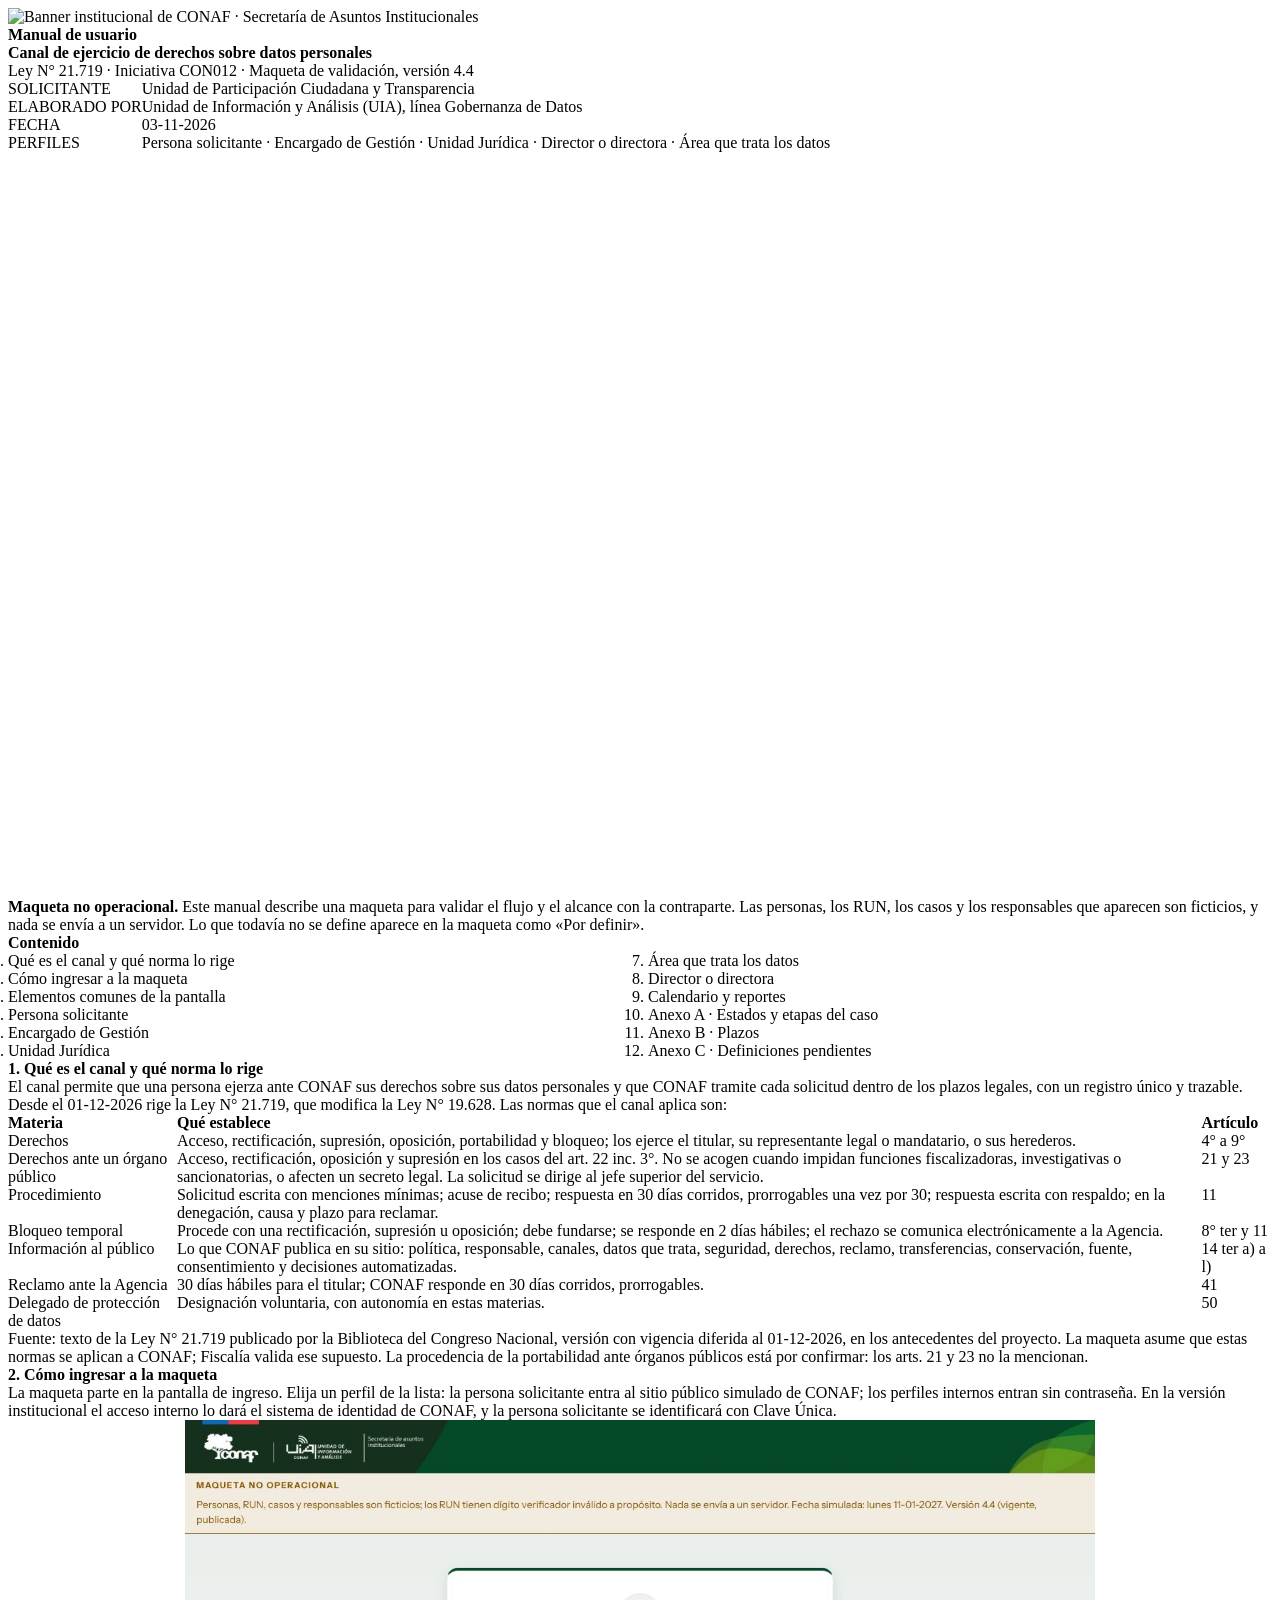
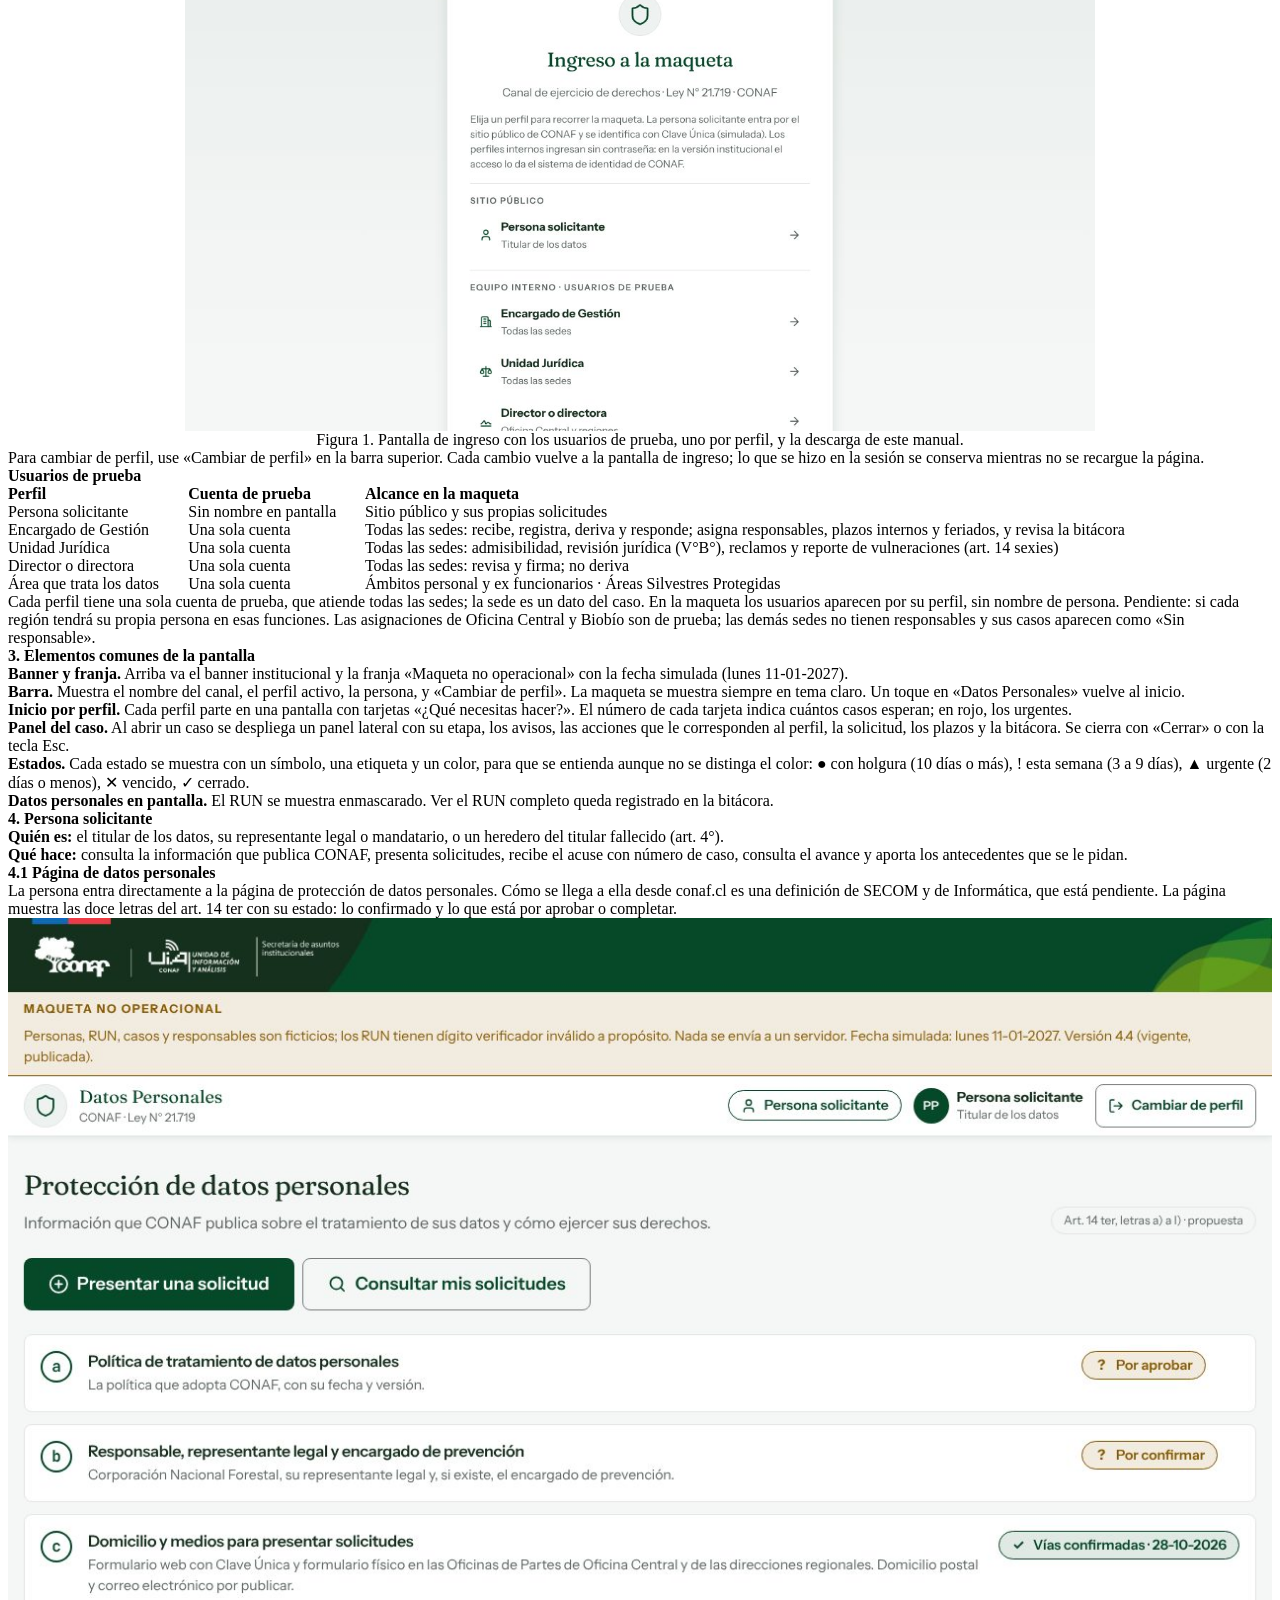
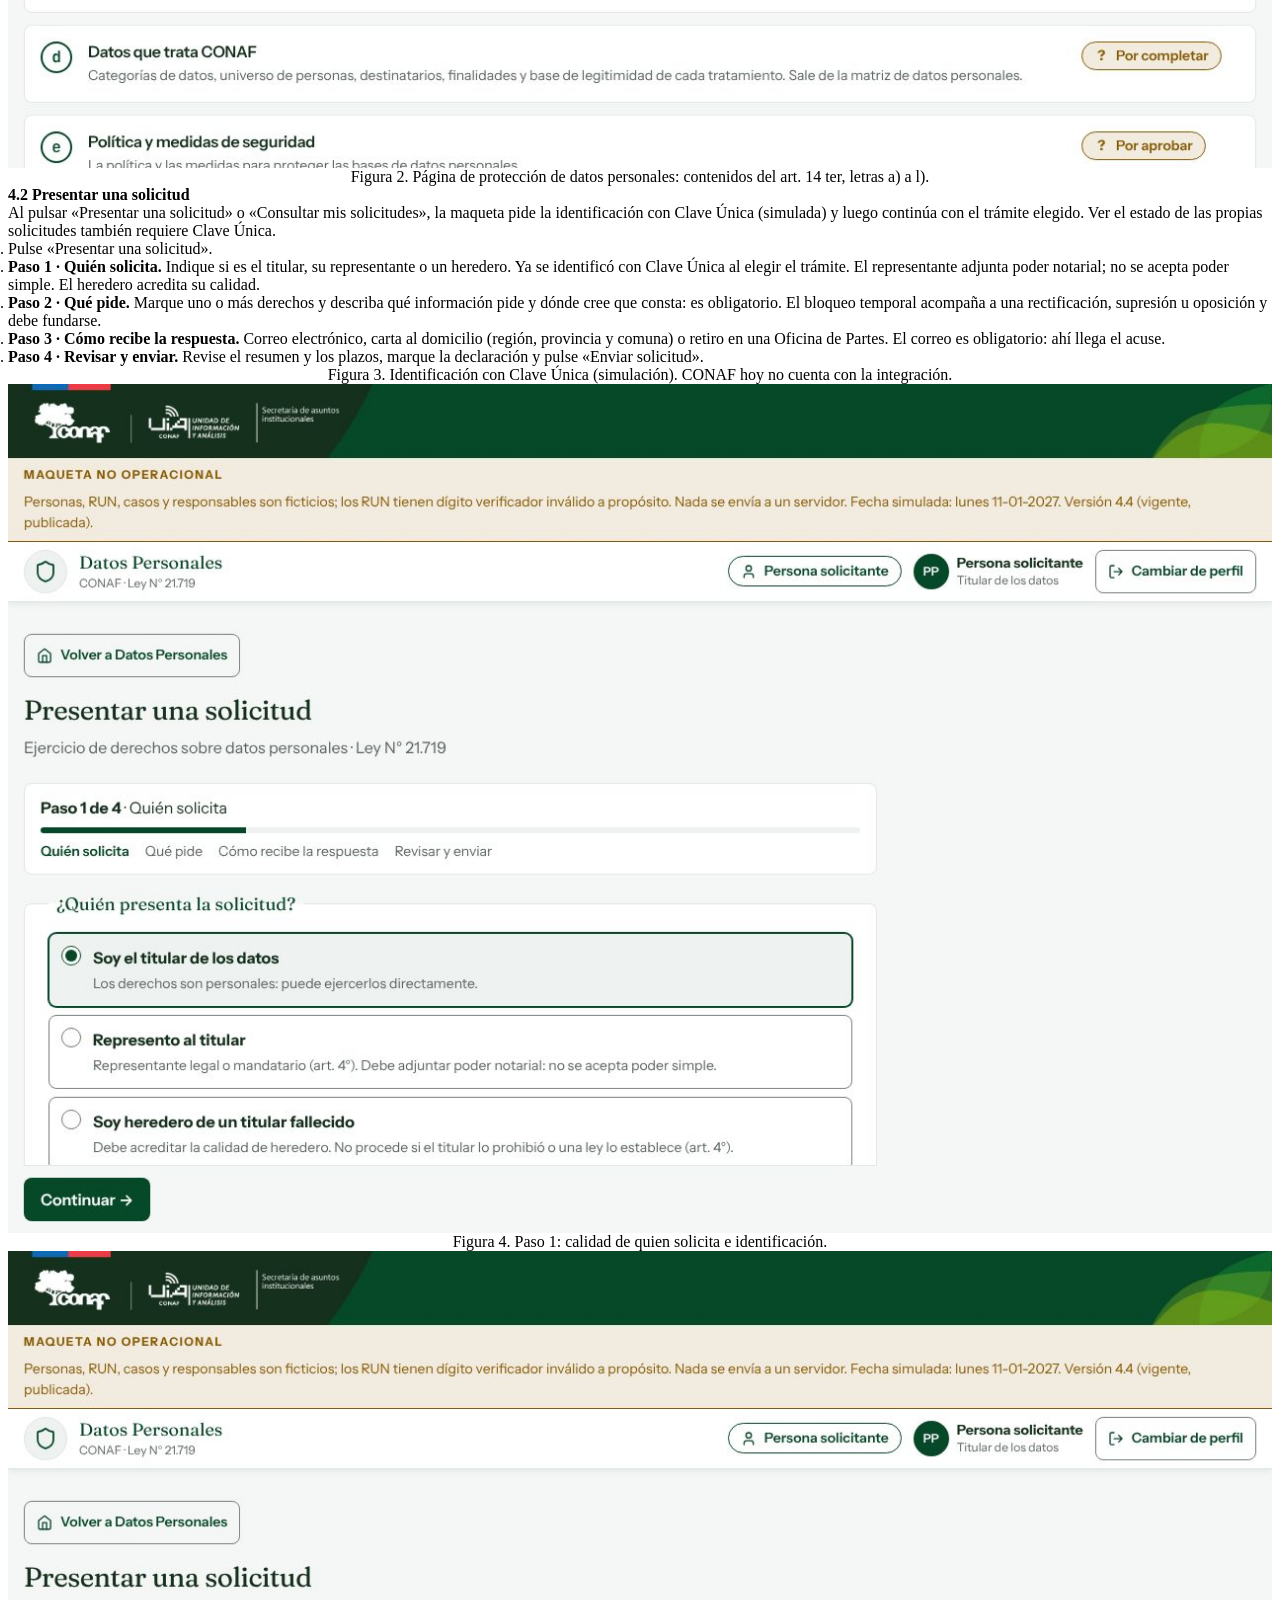
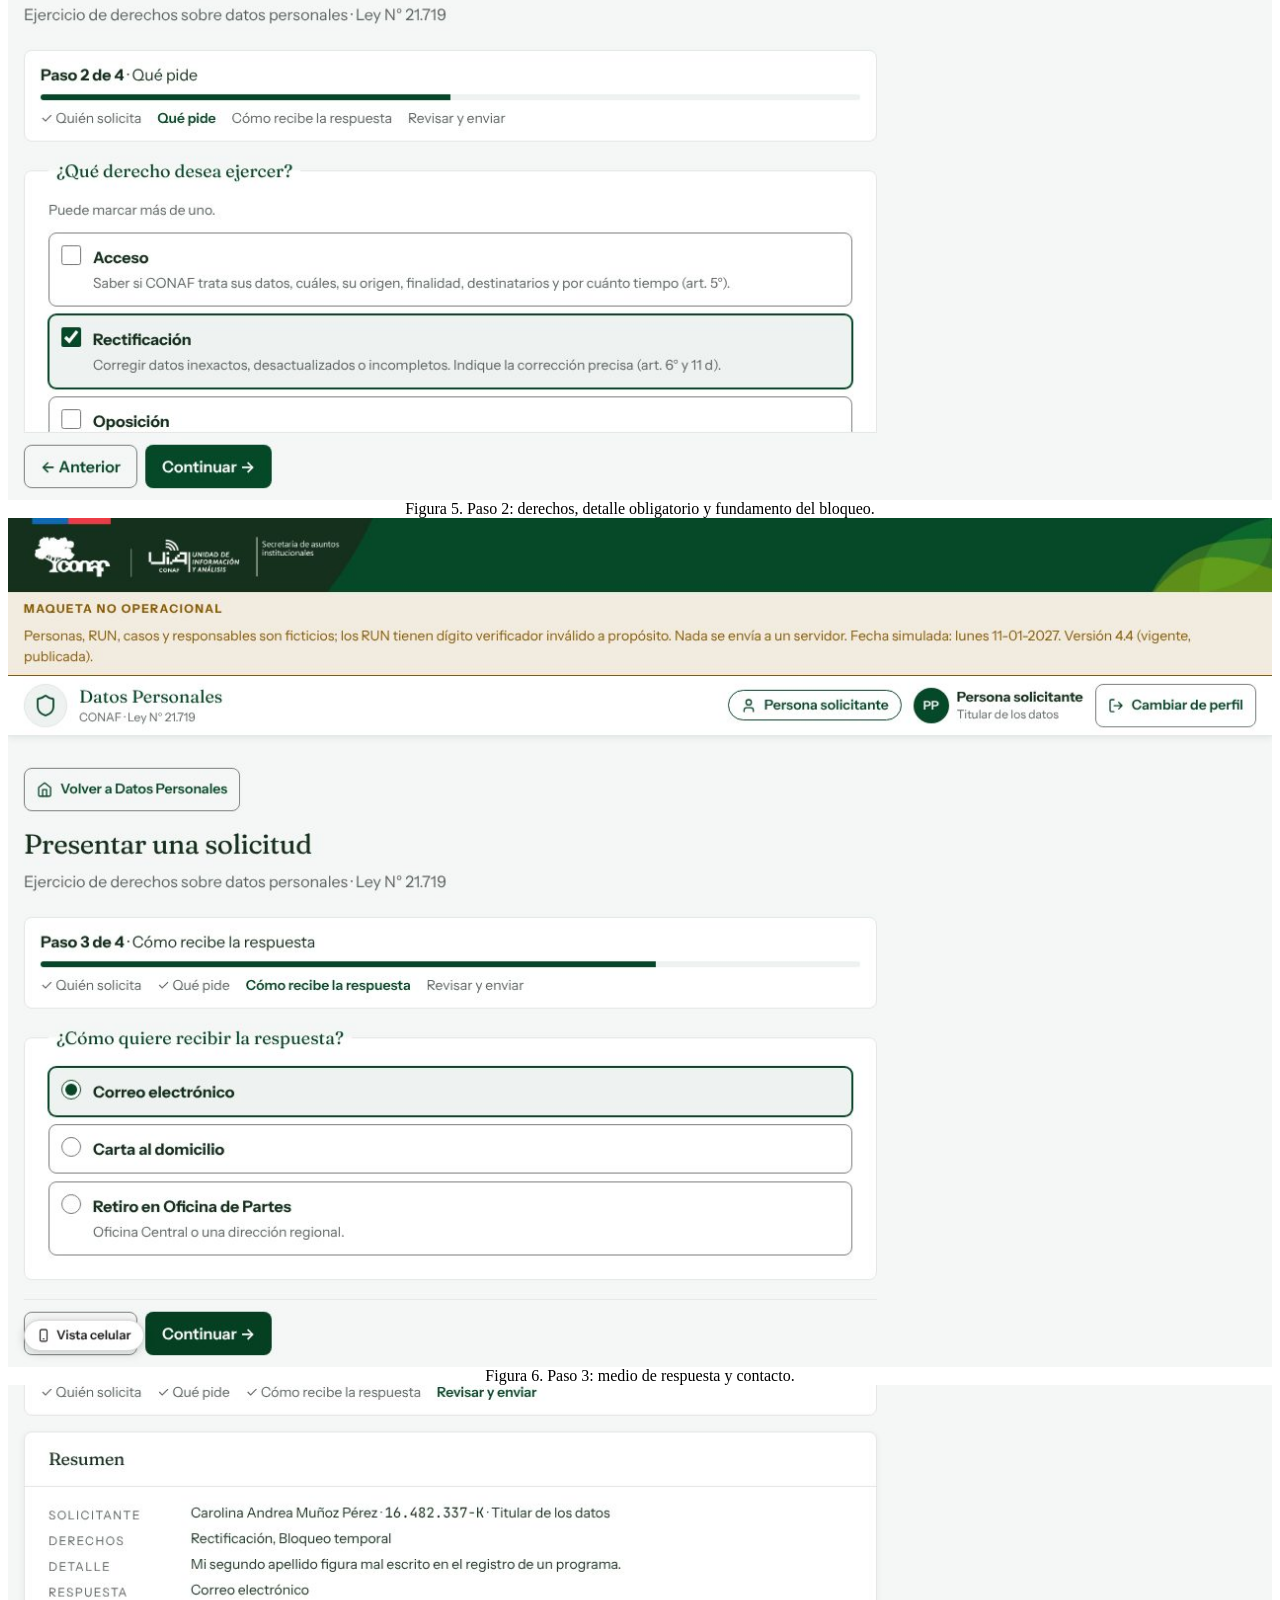
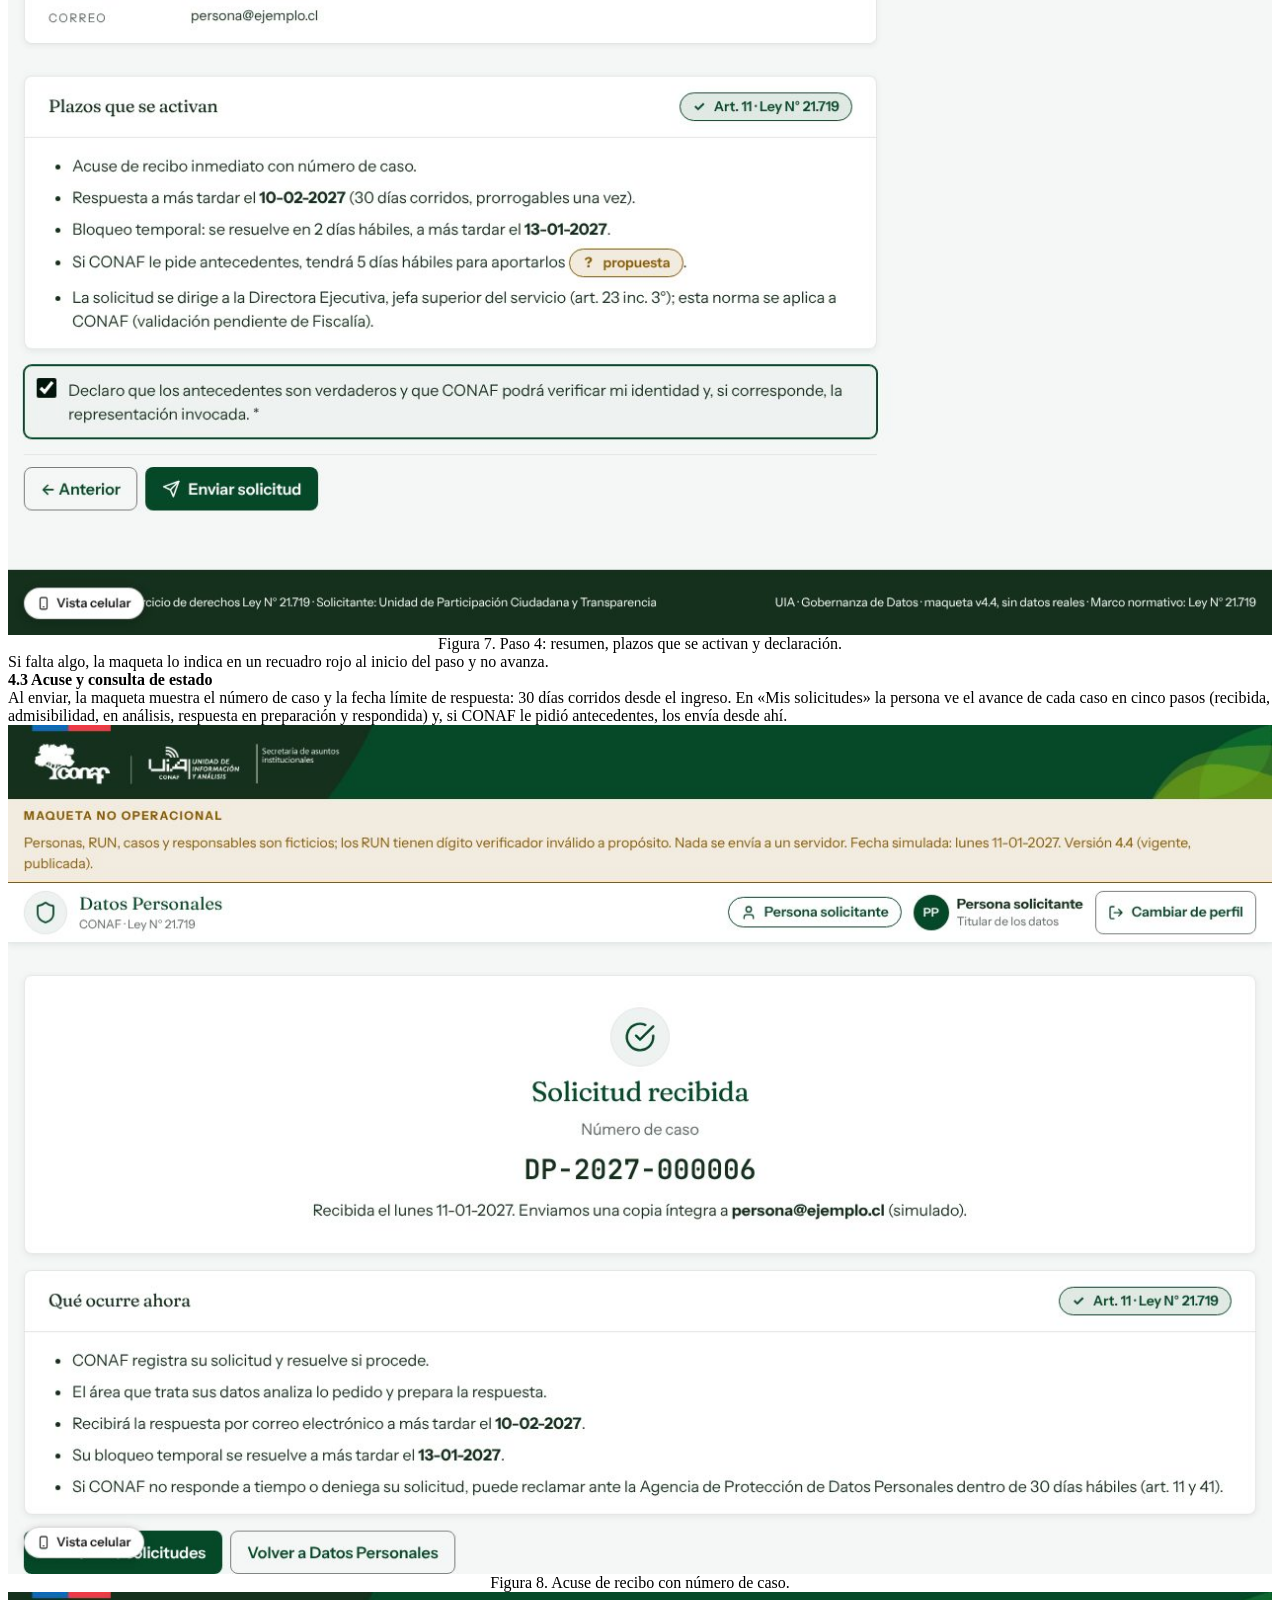
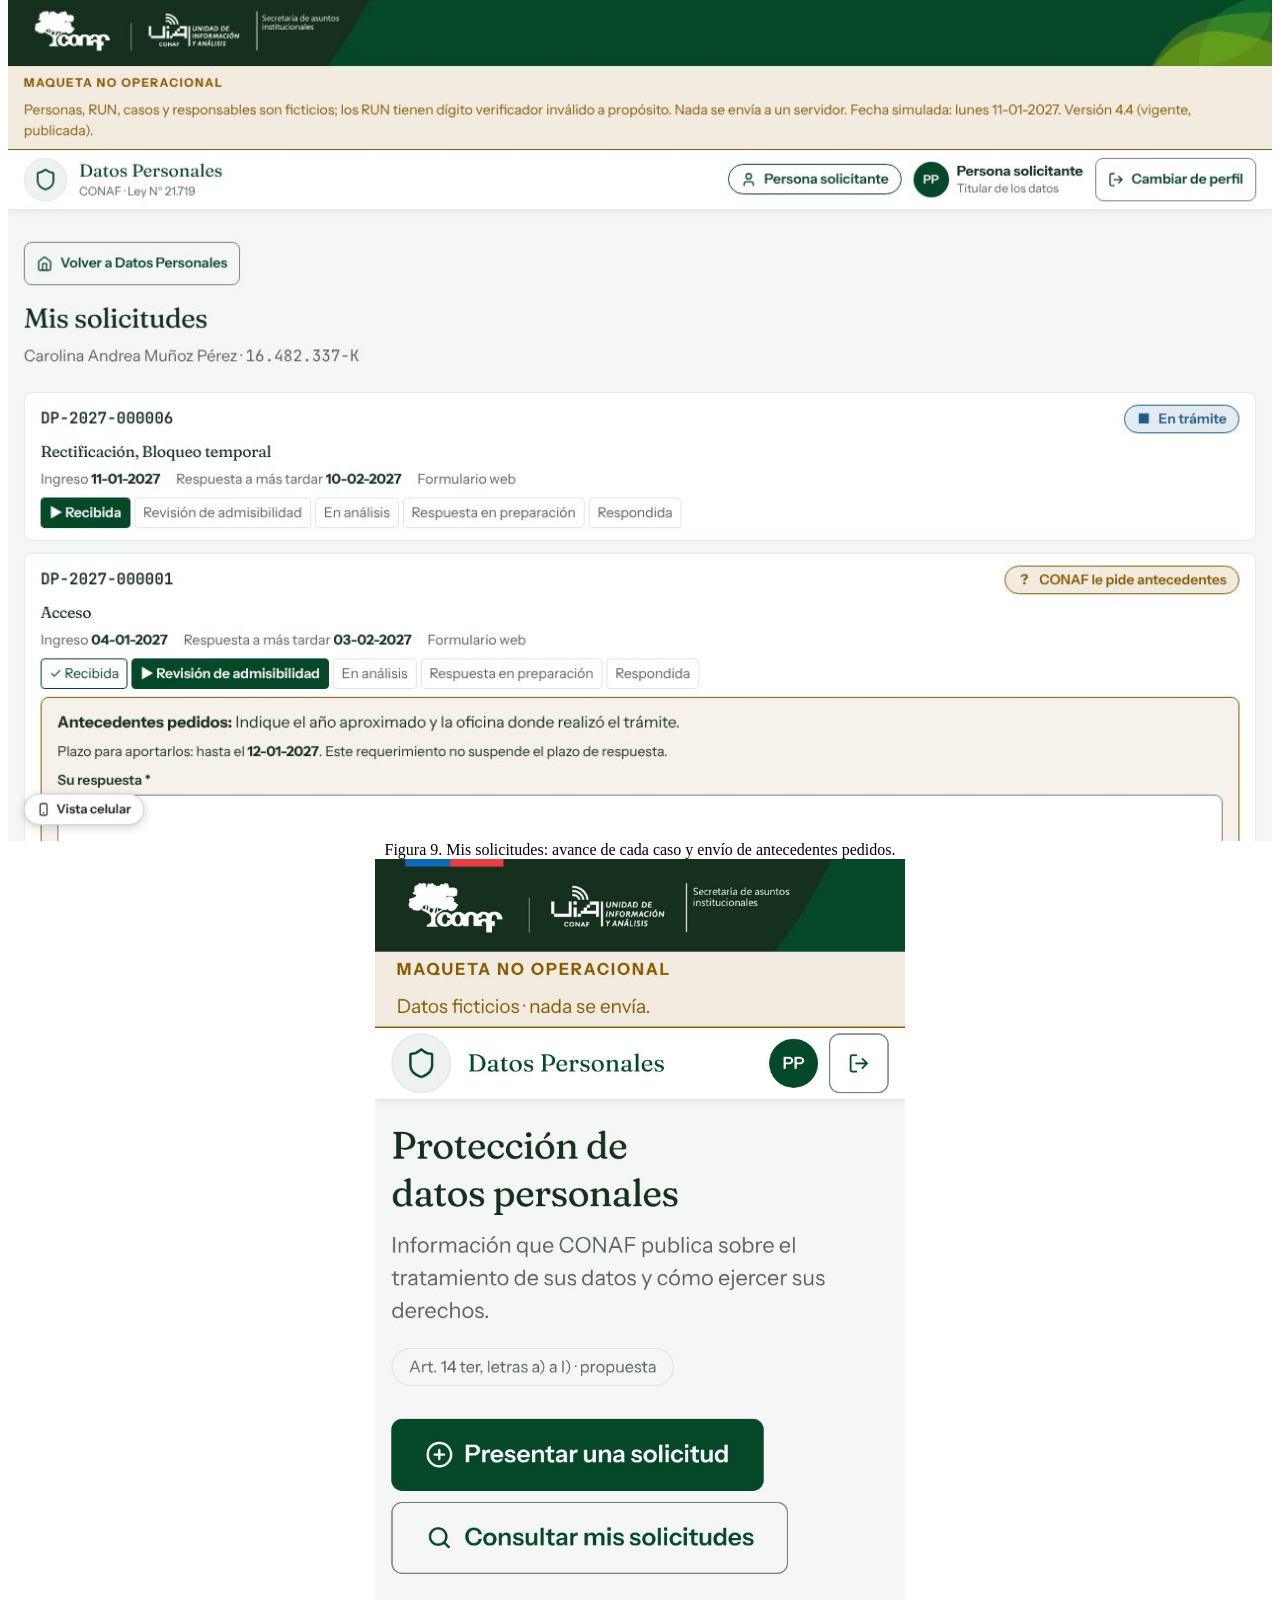
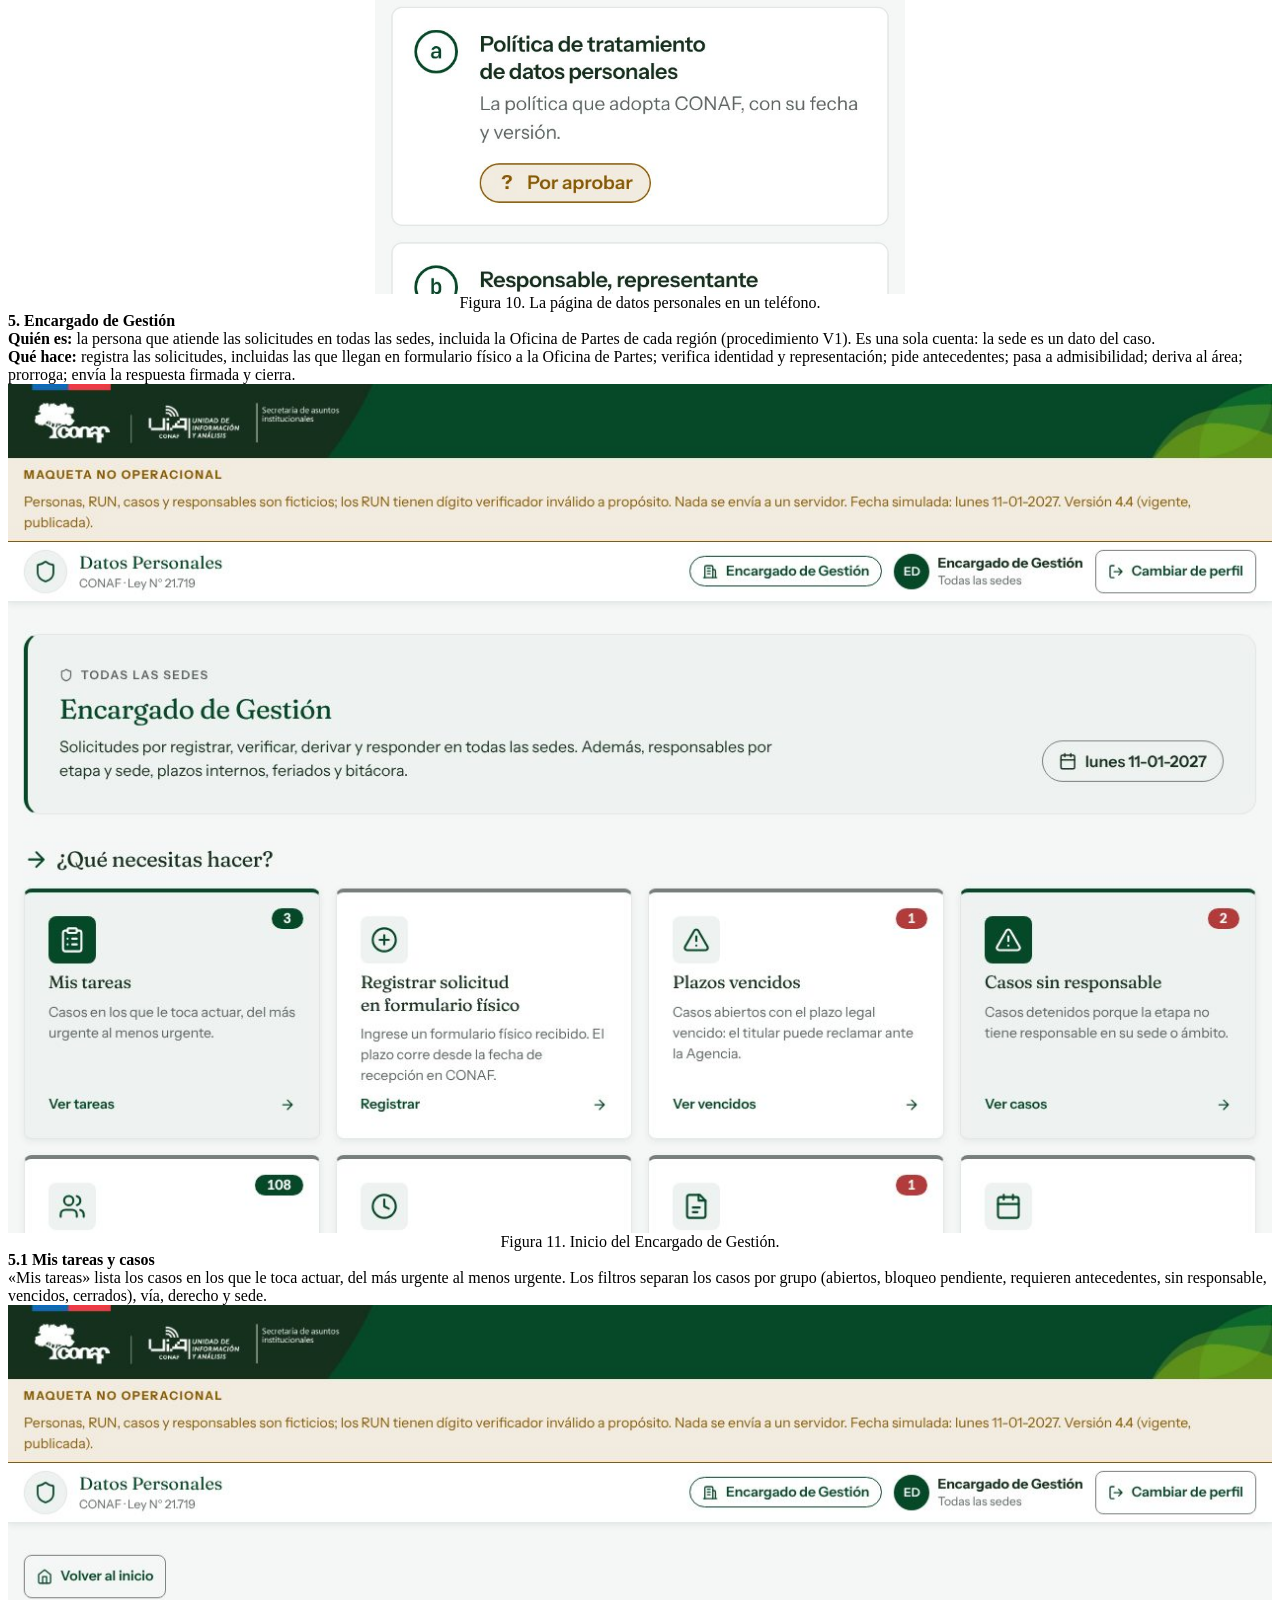
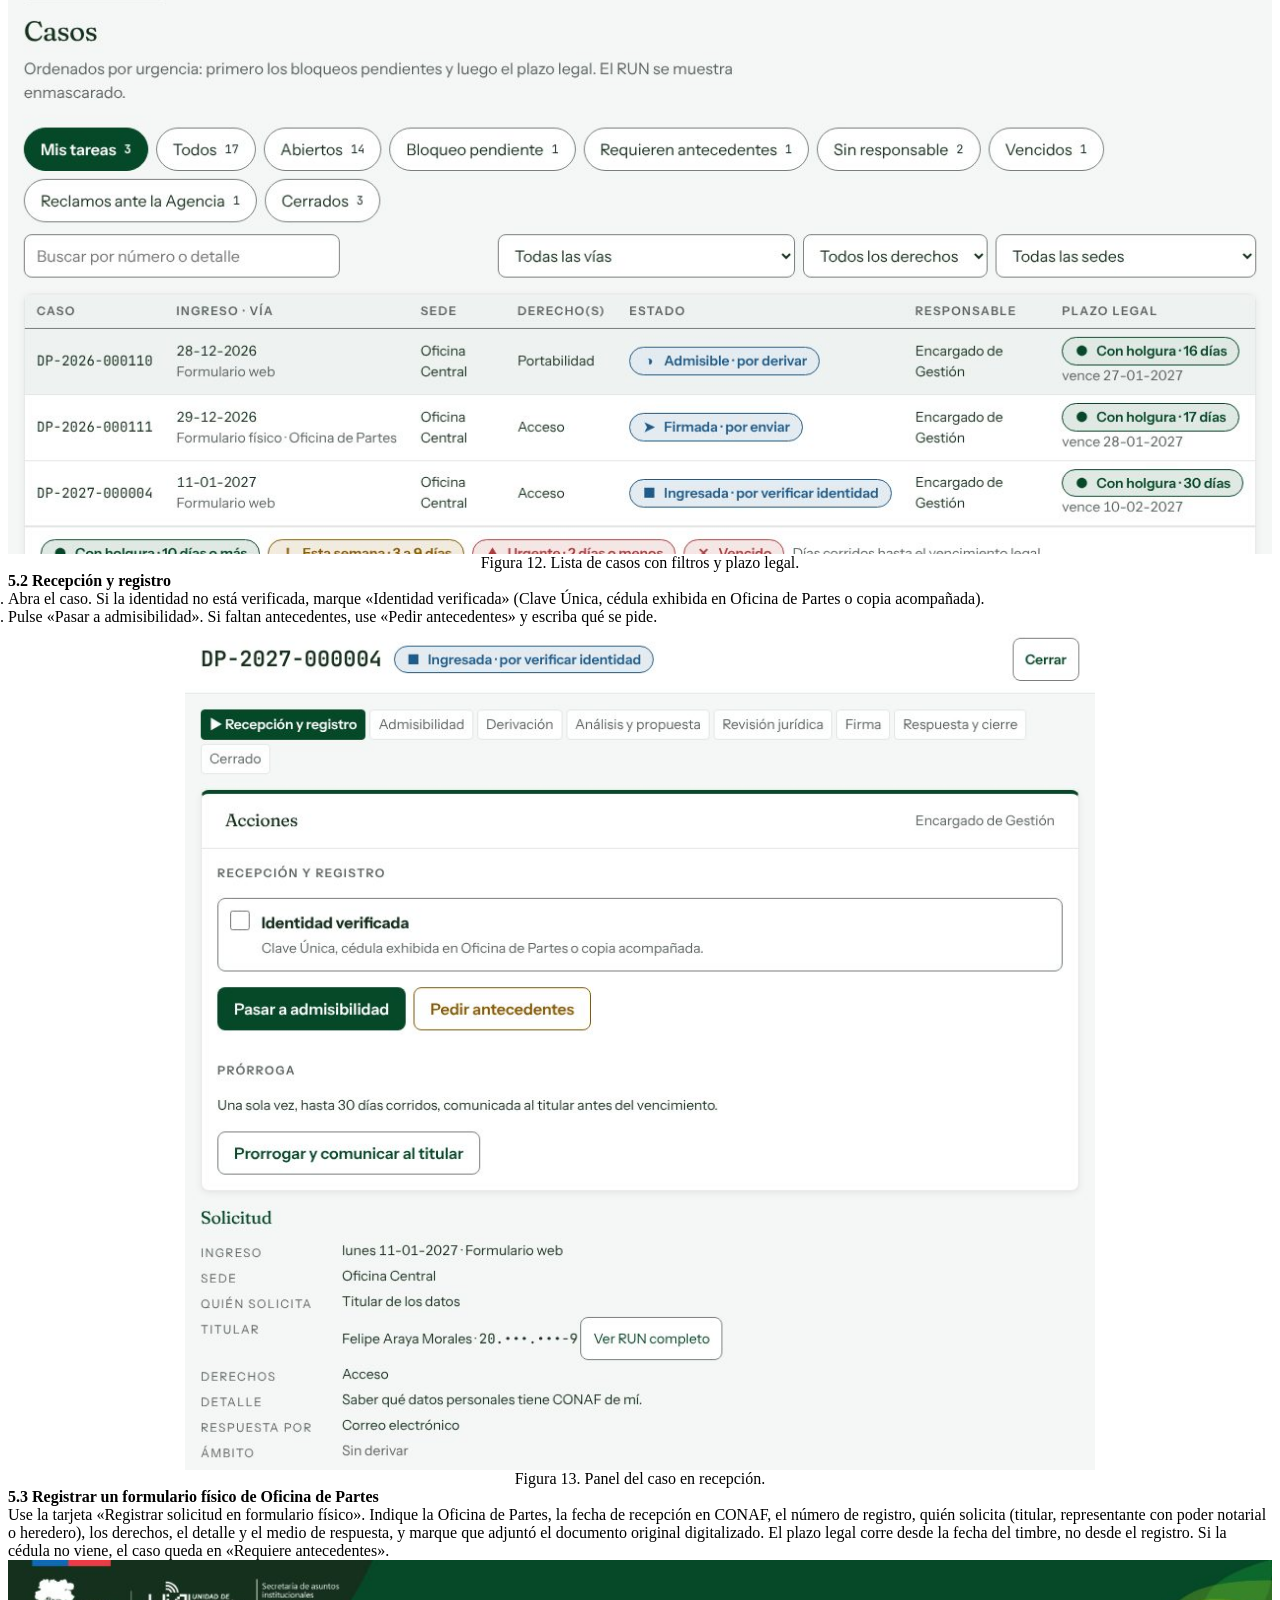
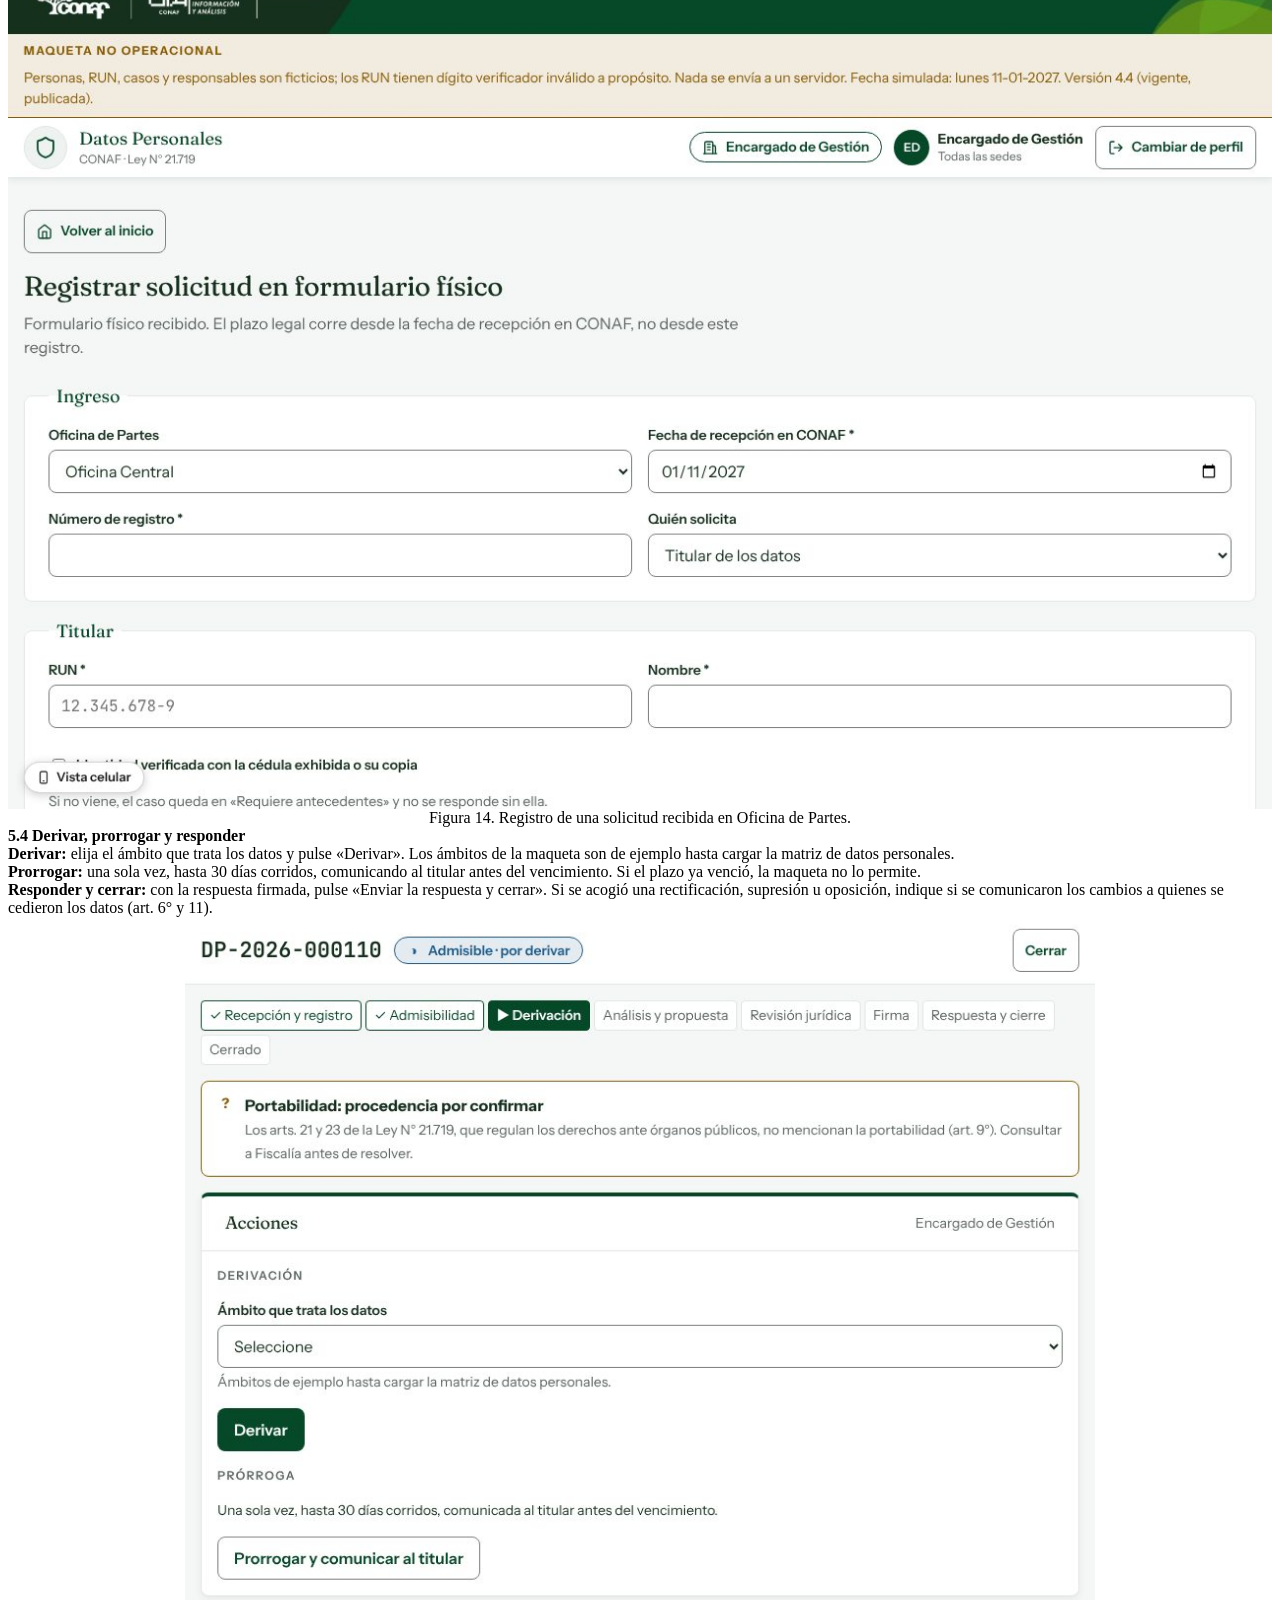
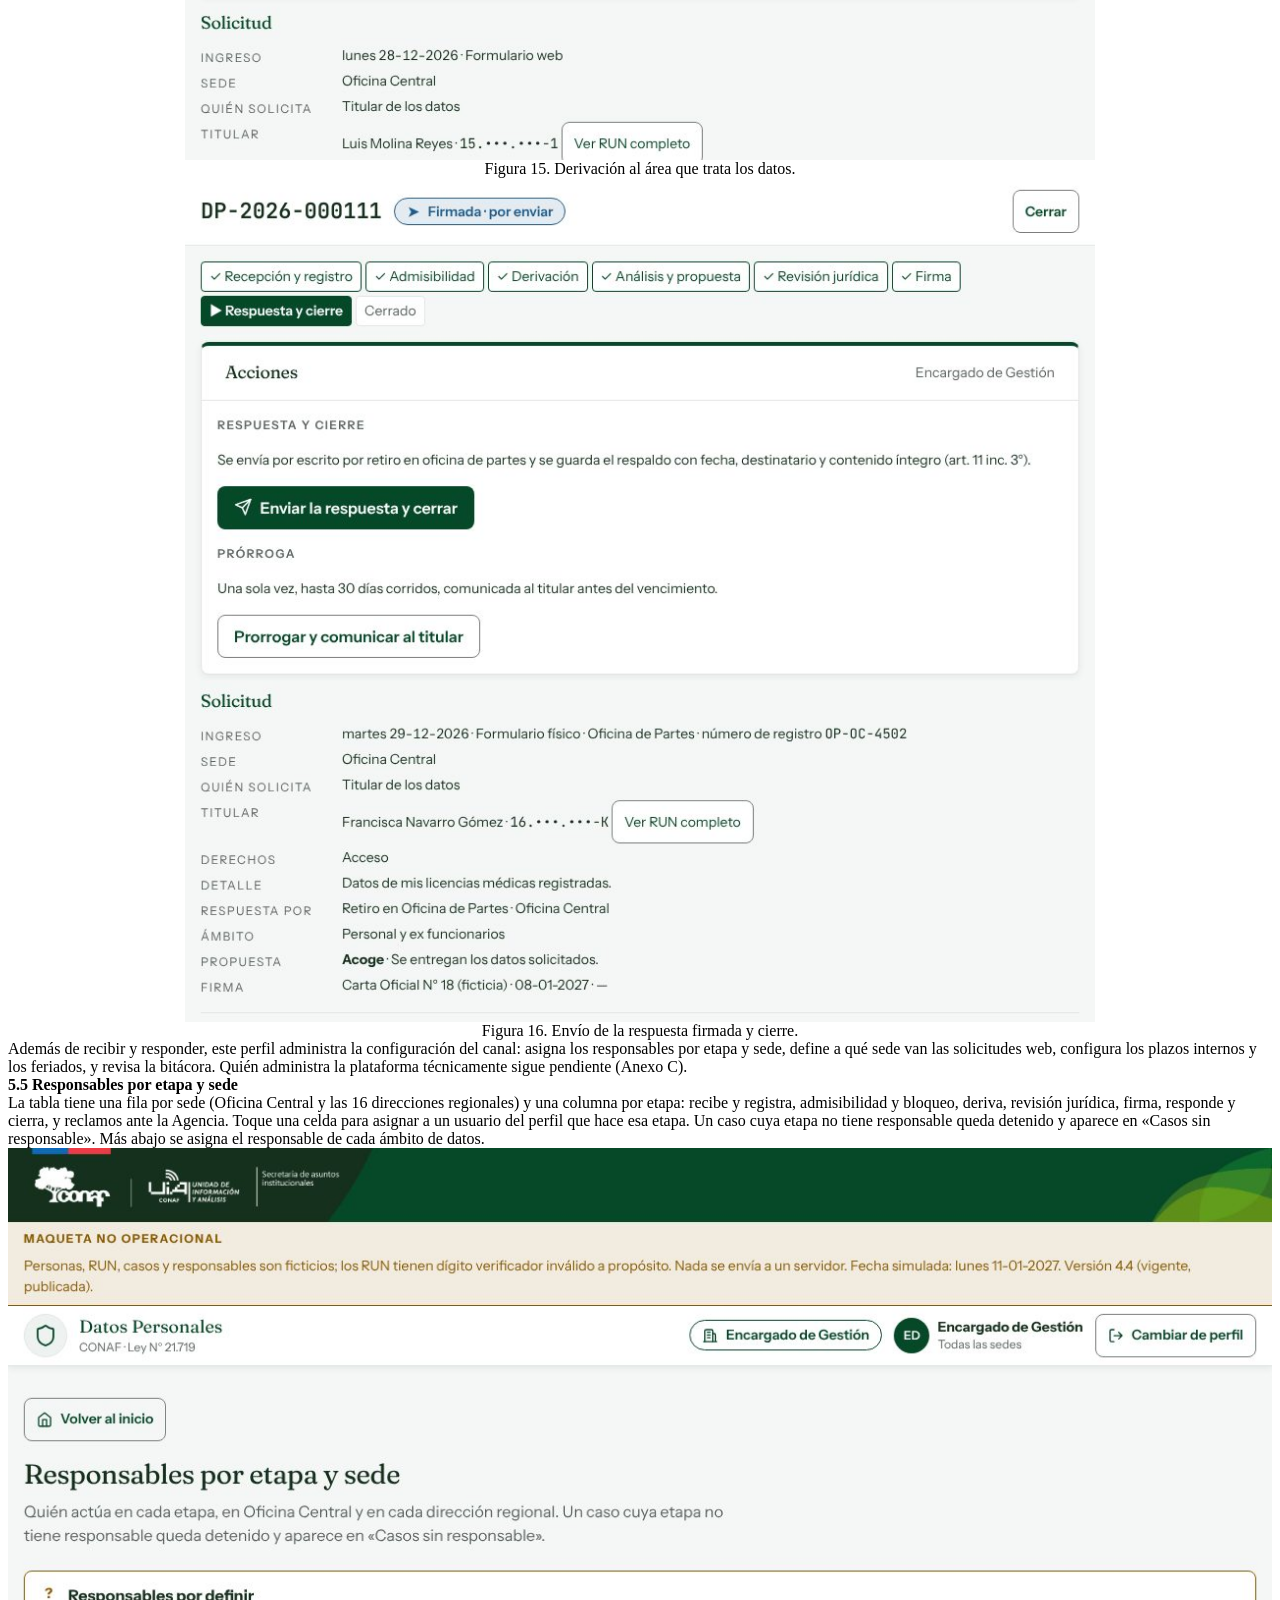
==== manual/manual.html @ 89f0a822 "Merge branch 'main' into clave-unica-main-merge # Conflicts: #	manual/manual-usuario.pdf" ====
<!doctype html>
<html lang="es" data-theme="claro"><head><meta charset="utf-8"><meta name="viewport" content="width=device-width, initial-scale=1">
<title>Manual de usuario · Canal Ley N° 21.719 · CONAF</title>
<link rel="stylesheet" href="../css/fuentes.css">
<link rel="stylesheet" href="../css/semilla/tokens.css">
<link rel="stylesheet" href="../css/semilla/interfaz.css">
<link rel="stylesheet" href="../css/semilla/tipografia.css">
<link rel="stylesheet" href="../css/semilla/Estado.css">
<style>
  /* Manual: registro EDITORIAL del estándar. Sólo tokens. */
  @page { size: A4; margin: 18mm 16mm 20mm; }
  :root { color-scheme: light; }
  body { background: #fff; color: var(--texto); font-size: var(--f-s); line-height: var(--i-cuerpo); }
  .portada { min-height: 245mm; display: flex; flex-direction: column; justify-content: space-between; break-after: page; }
  .portada img { width: 100%; height: auto; display: block; }
  .portada h1 { font-size: var(--f-3xl); color: var(--verde-institucional); margin: var(--e-7) 0 var(--e-3); line-height: var(--i-apretado); letter-spacing: var(--tr-display); }
  .portada .sub { font-size: var(--f-l); color: var(--texto-tenue); max-width: var(--medida); }
  .portada dl { display: grid; grid-template-columns: max-content 1fr; gap: var(--e-1) var(--e-5); margin: var(--e-6) 0 0; }
  .portada dt { color: var(--texto-tenue); text-transform: uppercase; letter-spacing: var(--tr-versalita); font-size: var(--f-xs); padding-top: var(--e-1); }
  .portada dd { margin: 0; }
  .aviso { border: 2px solid var(--aviso); color: var(--texto); border-radius: var(--r-m); padding: var(--e-3) var(--e-4); background: color-mix(in srgb, var(--aviso) 8%, #fff); }
  h1, h2, h3 { color: var(--verde-institucional); }
  h2 { font-size: var(--f-2xl); margin: 0 0 var(--e-3); break-before: page; border-bottom: 3px solid var(--verde-institucional); padding-bottom: var(--e-2); }
  h2.sin-salto { break-before: auto; }
  h3 { font-size: var(--f-l); margin: var(--e-5) 0 var(--e-2); break-after: avoid; }
  p, li { max-width: 100%; }
  p { margin: 0 0 var(--e-2); }
  ol, ul { margin: 0 0 var(--e-3); padding-left: var(--e-5); }
  li { margin-bottom: var(--e-1); }
  figure { margin: var(--e-3) 0 var(--e-4); break-inside: avoid; }
  figure img { width: 100%; height: auto; border: 1px solid var(--borde-control); border-radius: var(--r-s); display: block; }
  figure.medio img { width: 72%; margin: 0 auto; }
  figure.tel img { width: 42%; margin: 0 auto; }
  figcaption { font-size: var(--f-xs); color: var(--texto-tenue); margin-top: var(--e-1); text-align: center; }
  table { border-collapse: collapse; width: 100%; margin: var(--e-2) 0 var(--e-4); font-size: var(--f-xs); break-inside: avoid; }
  th { text-align: left; background: color-mix(in srgb, var(--verde-institucional) 8%, #fff); color: var(--texto); padding: var(--e-1) var(--e-2); border: 1px solid var(--borde-sutil); }
  td { padding: var(--e-1) var(--e-2); border: 1px solid var(--borde-sutil); vertical-align: top; }
  .indice ol { columns: 2; }
  .ficha-perfil { border: 1px solid var(--borde-sutil); border-left: 4px solid var(--verde-institucional); border-radius: var(--r-m); padding: var(--e-3) var(--e-4); margin: 0 0 var(--e-4); background: color-mix(in srgb, var(--verde-institucional) 4%, #fff); }
  .ficha-perfil p:last-child { margin: 0; }
  .nota { font-size: var(--f-xs); color: var(--texto-tenue); border-left: 3px solid var(--borde-control); padding-left: var(--e-3); }
  code { font-size: .95em; }
</style>
</head>
<body>

<section class="portada">
  <div>
    <img src="../img/banner.jpg" alt="Banner institucional de CONAF · Secretaría de Asuntos Institucionales">
    <h1>Manual de usuario<br>Canal de ejercicio de derechos sobre datos personales</h1>
    <p class="sub">Ley N° 21.719 · Iniciativa CON012 · Maqueta de validación, versión 4.4</p>
    <dl>
      <dt>Solicitante</dt><dd>Unidad de Participación Ciudadana y Transparencia</dd>
      <dt>Elaborado por</dt><dd>Unidad de Información y Análisis (UIA), línea Gobernanza de Datos</dd>
      <dt>Fecha</dt><dd>03-11-2026</dd>
      <dt>Perfiles</dt><dd>Persona solicitante · Encargado de Gestión · Unidad Jurídica · Director o directora · Área que trata los datos</dd>
    </dl>
  </div>
  <p class="aviso"><b>Maqueta no operacional.</b> Este manual describe una maqueta para validar el flujo y el alcance con la contraparte. Las personas, los RUN, los casos y los responsables que aparecen son ficticios, y nada se envía a un servidor. Lo que todavía no se define aparece en la maqueta como «Por definir».</p>
</section>

<h2 class="sin-salto">Contenido</h2>
<div class="indice"><ol>
  <li>Qué es el canal y qué norma lo rige</li>
  <li>Cómo ingresar a la maqueta</li>
  <li>Elementos comunes de la pantalla</li>
  <li>Persona solicitante</li>
  <li>Encargado de Gestión</li>
  <li>Unidad Jurídica</li>
  <li>Área que trata los datos</li>
  <li>Director o directora</li>
  <li>Calendario y reportes</li>
  <li>Anexo A · Estados y etapas del caso</li>
  <li>Anexo B · Plazos</li>
  <li>Anexo C · Definiciones pendientes</li>
</ol></div>

<h3>1. Qué es el canal y qué norma lo rige</h3>
<p>El canal permite que una persona ejerza ante CONAF sus derechos sobre sus datos personales y que CONAF tramite cada solicitud dentro de los plazos legales, con un registro único y trazable. Desde el 01-12-2026 rige la Ley N° 21.719, que modifica la Ley N° 19.628. Las normas que el canal aplica son:</p>
<table>
  <tr><th>Materia</th><th>Qué establece</th><th>Artículo</th></tr>
  <tr><td>Derechos</td><td>Acceso, rectificación, supresión, oposición, portabilidad y bloqueo; los ejerce el titular, su representante legal o mandatario, o sus herederos.</td><td>4° a 9°</td></tr>
  <tr><td>Derechos ante un órgano público</td><td>Acceso, rectificación, oposición y supresión en los casos del art. 22 inc. 3°. No se acogen cuando impidan funciones fiscalizadoras, investigativas o sancionatorias, o afecten un secreto legal. La solicitud se dirige al jefe superior del servicio.</td><td>21 y 23</td></tr>
  <tr><td>Procedimiento</td><td>Solicitud escrita con menciones mínimas; acuse de recibo; respuesta en 30 días corridos, prorrogables una vez por 30; respuesta escrita con respaldo; en la denegación, causa y plazo para reclamar.</td><td>11</td></tr>
  <tr><td>Bloqueo temporal</td><td>Procede con una rectificación, supresión u oposición; debe fundarse; se responde en 2 días hábiles; el rechazo se comunica electrónicamente a la Agencia.</td><td>8° ter y 11</td></tr>
  <tr><td>Información al público</td><td>Lo que CONAF publica en su sitio: política, responsable, canales, datos que trata, seguridad, derechos, reclamo, transferencias, conservación, fuente, consentimiento y decisiones automatizadas.</td><td>14 ter a) a l)</td></tr>
  <tr><td>Reclamo ante la Agencia</td><td>30 días hábiles para el titular; CONAF responde en 30 días corridos, prorrogables.</td><td>41</td></tr>
  <tr><td>Delegado de protección de datos</td><td>Designación voluntaria, con autonomía en estas materias.</td><td>50</td></tr>
</table>
<p class="nota">Fuente: texto de la Ley N° 21.719 publicado por la Biblioteca del Congreso Nacional, versión con vigencia diferida al 01-12-2026, en los antecedentes del proyecto. La maqueta asume que estas normas se aplican a CONAF; Fiscalía valida ese supuesto. La procedencia de la portabilidad ante órganos públicos está por confirmar: los arts. 21 y 23 no la mencionan.</p>

<h2>2. Cómo ingresar a la maqueta</h2>
<p>La maqueta parte en la pantalla de ingreso. Elija un perfil de la lista: la persona solicitante entra al sitio público simulado de CONAF; los perfiles internos entran sin contraseña. En la versión institucional el acceso interno lo dará el sistema de identidad de CONAF, y la persona solicitante se identificará con Clave Única.</p>
<figure class="medio"><img src="img/00-ingreso.jpg" alt=""><figcaption>Figura 1. Pantalla de ingreso con los usuarios de prueba, uno por perfil, y la descarga de este manual.</figcaption></figure>
<p>Para cambiar de perfil, use «Cambiar de perfil» en la barra superior. Cada cambio vuelve a la pantalla de ingreso; lo que se hizo en la sesión se conserva mientras no se recargue la página.</p>

<h3>Usuarios de prueba</h3>
<table>
  <tr><th>Perfil</th><th>Cuenta de prueba</th><th>Alcance en la maqueta</th></tr>
  <tr><td>Persona solicitante</td><td>Sin nombre en pantalla</td><td>Sitio público y sus propias solicitudes</td></tr>
  <tr><td>Encargado de Gestión</td><td>Una sola cuenta</td><td>Todas las sedes: recibe, registra, deriva y responde; asigna responsables, plazos internos y feriados, y revisa la bitácora</td></tr>
  <tr><td>Unidad Jurídica</td><td>Una sola cuenta</td><td>Todas las sedes: admisibilidad, revisión jurídica (V°B°), reclamos y reporte de vulneraciones (art. 14 sexies)</td></tr>
  <tr><td>Director o directora</td><td>Una sola cuenta</td><td>Todas las sedes: revisa y firma; no deriva</td></tr>
  <tr><td>Área que trata los datos</td><td>Una sola cuenta</td><td>Ámbitos personal y ex funcionarios · Áreas Silvestres Protegidas</td></tr>
</table>
<p class="nota">Cada perfil tiene una sola cuenta de prueba, que atiende todas las sedes; la sede es un dato del caso. En la maqueta los usuarios aparecen por su perfil, sin nombre de persona. Pendiente: si cada región tendrá su propia persona en esas funciones. Las asignaciones de Oficina Central y Biobío son de prueba; las demás sedes no tienen responsables y sus casos aparecen como «Sin responsable».</p>

<h2>3. Elementos comunes de la pantalla</h2>
<ul>
  <li><b>Banner y franja.</b> Arriba va el banner institucional y la franja «Maqueta no operacional» con la fecha simulada (lunes 11-01-2027).</li>
  <li><b>Barra.</b> Muestra el nombre del canal, el perfil activo, la persona, y «Cambiar de perfil». La maqueta se muestra siempre en tema claro. Un toque en «Datos Personales» vuelve al inicio.</li>
  <li><b>Inicio por perfil.</b> Cada perfil parte en una pantalla con tarjetas «¿Qué necesitas hacer?». El número de cada tarjeta indica cuántos casos esperan; en rojo, los urgentes.</li>
  <li><b>Panel del caso.</b> Al abrir un caso se despliega un panel lateral con su etapa, los avisos, las acciones que le corresponden al perfil, la solicitud, los plazos y la bitácora. Se cierra con «Cerrar» o con la tecla Esc.</li>
  <li><b>Estados.</b> Cada estado se muestra con un símbolo, una etiqueta y un color, para que se entienda aunque no se distinga el color: ● con holgura (10 días o más), ! esta semana (3 a 9 días), ▲ urgente (2 días o menos), ✕ vencido, ✓ cerrado.</li>
  <li><b>Datos personales en pantalla.</b> El RUN se muestra enmascarado. Ver el RUN completo queda registrado en la bitácora.</li>
</ul>

<h2>4. Persona solicitante</h2>
<div class="ficha-perfil"><p><b>Quién es:</b> el titular de los datos, su representante legal o mandatario, o un heredero del titular fallecido (art. 4°).</p><p><b>Qué hace:</b> consulta la información que publica CONAF, presenta solicitudes, recibe el acuse con número de caso, consulta el avance y aporta los antecedentes que se le pidan.</p></div>
<h3>4.1 Página de datos personales</h3>
<p>La persona entra directamente a la página de protección de datos personales. Cómo se llega a ella desde conaf.cl es una definición de SECOM y de Informática, que está pendiente. La página muestra las doce letras del art. 14 ter con su estado: lo confirmado y lo que está por aprobar o completar.</p>
<figure><img src="img/02-pagina.jpg" alt=""><figcaption>Figura 2. Página de protección de datos personales: contenidos del art. 14 ter, letras a) a l).</figcaption></figure>
<h3>4.2 Presentar una solicitud</h3>
<p>Al pulsar «Presentar una solicitud» o «Consultar mis solicitudes», la maqueta pide la identificación con Clave Única (simulada) y luego continúa con el trámite elegido. Ver el estado de las propias solicitudes también requiere Clave Única.</p>
<ol>
  <li>Pulse «Presentar una solicitud».</li>
  <li><b>Paso 1 · Quién solicita.</b> Indique si es el titular, su representante o un heredero. Ya se identificó con Clave Única al elegir el trámite. El representante adjunta poder notarial; no se acepta poder simple. El heredero acredita su calidad.</li>
  <li><b>Paso 2 · Qué pide.</b> Marque uno o más derechos y describa qué información pide y dónde cree que consta: es obligatorio. El bloqueo temporal acompaña a una rectificación, supresión u oposición y debe fundarse.</li>
  <li><b>Paso 3 · Cómo recibe la respuesta.</b> Correo electrónico, carta al domicilio (región, provincia y comuna) o retiro en una Oficina de Partes. El correo es obligatorio: ahí llega el acuse.</li>
  <li><b>Paso 4 · Revisar y enviar.</b> Revise el resumen y los plazos, marque la declaración y pulse «Enviar solicitud».</li>
</ol>
<figure class="medio"><img src="img/03-clave-unica.jpg" alt=""><figcaption>Figura 3. Identificación con Clave Única (simulación). CONAF hoy no cuenta con la integración.</figcaption></figure>
<figure><img src="img/04-paso1.jpg" alt=""><figcaption>Figura 4. Paso 1: calidad de quien solicita e identificación.</figcaption></figure>
<figure><img src="img/05-paso2.jpg" alt=""><figcaption>Figura 5. Paso 2: derechos, detalle obligatorio y fundamento del bloqueo.</figcaption></figure>
<figure><img src="img/06-paso3.jpg" alt=""><figcaption>Figura 6. Paso 3: medio de respuesta y contacto.</figcaption></figure>
<figure><img src="img/07-paso4.jpg" alt=""><figcaption>Figura 7. Paso 4: resumen, plazos que se activan y declaración.</figcaption></figure>
<p>Si falta algo, la maqueta lo indica en un recuadro rojo al inicio del paso y no avanza.</p>
<h3>4.3 Acuse y consulta de estado</h3>
<p>Al enviar, la maqueta muestra el número de caso y la fecha límite de respuesta: 30 días corridos desde el ingreso. En «Mis solicitudes» la persona ve el avance de cada caso en cinco pasos (recibida, admisibilidad, en análisis, respuesta en preparación y respondida) y, si CONAF le pidió antecedentes, los envía desde ahí.</p>
<figure><img src="img/08-acuse.jpg" alt=""><figcaption>Figura 8. Acuse de recibo con número de caso.</figcaption></figure>
<figure><img src="img/09-mis.jpg" alt=""><figcaption>Figura 9. Mis solicitudes: avance de cada caso y envío de antecedentes pedidos.</figcaption></figure>
<figure class="tel"><img src="img/80-telefono-pagina.jpg" alt=""><figcaption>Figura 10. La página de datos personales en un teléfono.</figcaption></figure>

<h2>5. Encargado de Gestión</h2>
<div class="ficha-perfil"><p><b>Quién es:</b> la persona que atiende las solicitudes en todas las sedes, incluida la Oficina de Partes de cada región (procedimiento V1). Es una sola cuenta: la sede es un dato del caso.</p><p><b>Qué hace:</b> registra las solicitudes, incluidas las que llegan en formulario físico a la Oficina de Partes; verifica identidad y representación; pide antecedentes; pasa a admisibilidad; deriva al área; prorroga; envía la respuesta firmada y cierra.</p></div>
<figure><img src="img/10-inicio-encargado.jpg" alt=""><figcaption>Figura 11. Inicio del Encargado de Gestión.</figcaption></figure>
<h3>5.1 Mis tareas y casos</h3>
<p>«Mis tareas» lista los casos en los que le toca actuar, del más urgente al menos urgente. Los filtros separan los casos por grupo (abiertos, bloqueo pendiente, requieren antecedentes, sin responsable, vencidos, cerrados), vía, derecho y sede.</p>
<figure><img src="img/11-casos.jpg" alt=""><figcaption>Figura 12. Lista de casos con filtros y plazo legal.</figcaption></figure>
<h3>5.2 Recepción y registro</h3>
<ol>
  <li>Abra el caso. Si la identidad no está verificada, marque «Identidad verificada» (Clave Única, cédula exhibida en Oficina de Partes o copia acompañada).</li>
  <li>Pulse «Pasar a admisibilidad». Si faltan antecedentes, use «Pedir antecedentes» y escriba qué se pide.</li>
</ol>
<figure class="medio"><img src="img/12-caso-recepcion.jpg" alt=""><figcaption>Figura 13. Panel del caso en recepción.</figcaption></figure>
<h3>5.3 Registrar un formulario físico de Oficina de Partes</h3>
<p>Use la tarjeta «Registrar solicitud en formulario físico». Indique la Oficina de Partes, la fecha de recepción en CONAF, el número de registro, quién solicita (titular, representante con poder notarial o heredero), los derechos, el detalle y el medio de respuesta, y marque que adjuntó el documento original digitalizado. El plazo legal corre desde la fecha del timbre, no desde el registro. Si la cédula no viene, el caso queda en «Requiere antecedentes».</p>
<figure><img src="img/15-registrar.jpg" alt=""><figcaption>Figura 14. Registro de una solicitud recibida en Oficina de Partes.</figcaption></figure>
<h3>5.4 Derivar, prorrogar y responder</h3>
<ul>
  <li><b>Derivar:</b> elija el ámbito que trata los datos y pulse «Derivar». Los ámbitos de la maqueta son de ejemplo hasta cargar la matriz de datos personales.</li>
  <li><b>Prorrogar:</b> una sola vez, hasta 30 días corridos, comunicando al titular antes del vencimiento. Si el plazo ya venció, la maqueta no lo permite.</li>
  <li><b>Responder y cerrar:</b> con la respuesta firmada, pulse «Enviar la respuesta y cerrar». Si se acogió una rectificación, supresión u oposición, indique si se comunicaron los cambios a quienes se cedieron los datos (art. 6° y 11).</li>
</ul>
<figure class="medio"><img src="img/13-caso-derivacion.jpg" alt=""><figcaption>Figura 15. Derivación al área que trata los datos.</figcaption></figure>
<figure class="medio"><img src="img/14-caso-respuesta.jpg" alt=""><figcaption>Figura 16. Envío de la respuesta firmada y cierre.</figcaption></figure>

<p>Además de recibir y responder, este perfil administra la configuración del canal: asigna los responsables por etapa y sede, define a qué sede van las solicitudes web, configura los plazos internos y los feriados, y revisa la bitácora. Quién administra la plataforma técnicamente sigue pendiente (Anexo C).</p>
<h3>5.5 Responsables por etapa y sede</h3>
<p>La tabla tiene una fila por sede (Oficina Central y las 16 direcciones regionales) y una columna por etapa: recibe y registra, admisibilidad y bloqueo, deriva, revisión jurídica, firma, responde y cierra, y reclamos ante la Agencia. Toque una celda para asignar a un usuario del perfil que hace esa etapa. Un caso cuya etapa no tiene responsable queda detenido y aparece en «Casos sin responsable». Más abajo se asigna el responsable de cada ámbito de datos.</p>
<figure><img src="img/61-responsables.jpg" alt=""><figcaption>Figura 17. Responsables por etapa y sede.</figcaption></figure>
<figure class="medio"><img src="img/62-editar-celda.jpg" alt=""><figcaption>Figura 18. Asignación de un responsable.</figcaption></figure>
<h3>5.6 Plazos internos y feriados</h3>
<p>Los plazos internos por etapa quedan vacíos hasta que la contraparte los defina; mientras tanto el canal controla sólo los plazos legales, que no se editan. Los feriados se descuentan de los días hábiles.</p>
<figure><img src="img/63-parametros.jpg" alt=""><figcaption>Figura 19. Plazos internos, plazos legales y feriados.</figcaption></figure>
<h3>5.7 Bitácora del canal</h3>
<p>Registra las acciones sobre los casos y la configuración del canal.</p>
<figure><img src="img/64-bitacora.jpg" alt=""><figcaption>Figura 20. Bitácora del canal.</figcaption></figure>

<h2>6. Unidad Jurídica</h2>
<div class="ficha-perfil"><p><b>Quién es:</b> la Unidad Jurídica, en una sola cuenta para todas las sedes. Según la reunión del 08-09-2026, Fiscalía resuelve en primera instancia si la solicitud procede.</p><p><b>Qué hace:</b> resuelve la admisibilidad y el bloqueo temporal, da el visto bueno jurídico (V°B°) a la propuesta de respuesta y responde los reclamos que notifique la Agencia.</p></div>
<figure><img src="img/20-inicio-fiscalia.jpg" alt=""><figcaption>Figura 21. Inicio de la Unidad Jurídica.</figcaption></figure>
<h3>6.1 Bloqueo temporal</h3>
<p>Los bloqueos pendientes aparecen primero. Se resuelven en 2 días hábiles desde la recepción. Para rechazar, el fundamento es obligatorio, y la maqueta registra la comunicación electrónica del rechazo a la Agencia (art. 11).</p>
<figure class="medio"><img src="img/21-caso-bloqueo.jpg" alt=""><figcaption>Figura 22. Resolución de un bloqueo temporal.</figcaption></figure>
<h3>6.2 Admisibilidad</h3>
<p>Declare la solicitud admisible, pida antecedentes o indique que no procede con su causal y fundamento (por ejemplo, las del art. 23 inc. 2°). Si los antecedentes pedidos no llegaron a tiempo, puede denegar por esa razón.</p>
<figure class="medio"><img src="img/22-caso-admisibilidad.jpg" alt=""><figcaption>Figura 23. Admisibilidad.</figcaption></figure>
<h3>6.3 Revisión jurídica</h3>
<p>Revise la propuesta del área. Pulse «Conforme · pasa a firma» o devuélvala con observaciones, que son obligatorias.</p>
<figure class="medio"><img src="img/23-caso-revision.jpg" alt=""><figcaption>Figura 24. Revisión jurídica de la propuesta.</figcaption></figure>
<h3>6.4 Reclamos ante la Agencia</h3>
<p>Cuando la Agencia notifica un reclamo, regístrelo con su fecha y folio. CONAF responde en 30 días corridos desde la notificación, prorrogables una vez por el mismo plazo (art. 41 d). Registre la respuesta enviada para cerrar el reclamo.</p>
<figure class="medio"><img src="img/24-caso-reclamo.jpg" alt=""><figcaption>Figura 25. Reclamo ante la Agencia por responder.</figcaption></figure>

<h3>6.5 Reporte de vulneraciones (art. 14 sexies)</h3>
<p>La Unidad Jurídica prepara el reporte de vulneraciones de las medidas de seguridad. El plazo y el medio de envío a la Agencia quedan pendientes de la validación de Fiscalía (pregunta F2). La maqueta no simula ese reporte.</p>

<h2>7. Área que trata los datos</h2>
<div class="ficha-perfil"><p><b>Quién es:</b> un analista por cada ámbito de datos de CONAF. Los ámbitos saldrán de la matriz de datos personales.</p><p><b>Qué hace:</b> localiza los datos, decide (acoge, acoge parcialmente o rechaza), redacta la propuesta de respuesta y la envía a revisión jurídica. Puede pedir prórroga al responsable de datos.</p></div>
<figure><img src="img/30-inicio-area.jpg" alt=""><figcaption>Figura 26. Inicio del área que trata los datos.</figcaption></figure>
<figure class="medio"><img src="img/31-caso-analisis.jpg" alt=""><figcaption>Figura 27. Análisis y propuesta de respuesta.</figcaption></figure>

<h2>8. Director o directora</h2>
<div class="ficha-perfil"><p><b>Quién es:</b> la Directora Ejecutiva en Oficina Central y los directores regionales, en una sola cuenta que firma las respuestas de todas las sedes. La ley dirige la solicitud al jefe superior del servicio (art. 23 inc. 3°). Si la firma se tramita en la plataforma o en Cero Papel, está por definir.</p><p><b>Qué hace:</b> revisa la respuesta y la firma. No deriva ni registra solicitudes.</p></div>
<figure><img src="img/40-inicio-director.jpg" alt=""><figcaption>Figura 28. Inicio del director: respuestas por firmar.</figcaption></figure>
<p>En una denegación total o parcial, la maqueta recuerda que la respuesta debe indicar la causa, los antecedentes y el plazo de 30 días hábiles para reclamar ante la Agencia (art. 11 inc. 4°). Escriba el número del documento y pulse «Firmar la respuesta».</p>
<figure class="medio"><img src="img/41-caso-firma.jpg" alt=""><figcaption>Figura 29. Firma de la respuesta.</figcaption></figure>

<h2>9. Calendario y reportes</h2>
<p>El calendario muestra, día a día, los vencimientos legales, los bloqueos, los plazos de antecedentes y, si se definen, los plazos internos. En el teléfono se muestra como agenda con sólo los días que tienen vencimientos.</p>
<figure><img src="img/70-calendario.jpg" alt=""><figcaption>Figura 30. Calendario de vencimientos.</figcaption></figure>
<p>Los reportes muestran las cifras del período (ingresadas, cerradas, cerradas en plazo y abiertas vencidas) y su distribución por derecho, vía, sede y estado. «Descargar Excel» genera una planilla de los casos del período sin RUN ni nombres.</p>
<figure><img src="img/71-reportes.jpg" alt=""><figcaption>Figura 31. Reportes del canal.</figcaption></figure>

<h2>Anexo A · Estados y etapas del caso</h2>
<table>
  <tr><th>Etapa</th><th>Quién actúa</th><th>Qué se hace</th><th>Estado que se ve</th></tr>
  <tr><td>Recepción y registro</td><td>Encargado de Gestión</td><td>Registra la fecha de ingreso, verifica identidad y representación y acusa recibo</td><td>Ingresada · por verificar identidad / Registrada</td></tr>
  <tr><td>Admisibilidad</td><td>Fiscalía</td><td>Resuelve si procede; pide antecedentes</td><td>En admisibilidad / Requiere antecedentes / No admitida</td></tr>
  <tr><td>Derivación</td><td>Encargado de Gestión</td><td>Asigna el ámbito que trata los datos</td><td>Admisible · por derivar</td></tr>
  <tr><td>Análisis y propuesta</td><td>Área que trata los datos</td><td>Decide y redacta la propuesta</td><td>En análisis</td></tr>
  <tr><td>Revisión jurídica</td><td>Unidad Jurídica</td><td>Revisa la propuesta</td><td>En revisión jurídica</td></tr>
  <tr><td>Firma</td><td>Director o directora</td><td>Revisa y firma la respuesta; no deriva</td><td>En firma</td></tr>
  <tr><td>Respuesta y cierre</td><td>Encargado de Gestión</td><td>Envía la respuesta, guarda el respaldo y comunica a los cesionarios</td><td>Firmada · por enviar / Respondida</td></tr>
</table>
<p>En paralelo pueden ocurrir el bloqueo temporal (Fiscalía, 2 días hábiles), la prórroga (Encargado de Gestión) y el reclamo ante la Agencia (Fiscalía).</p>

<h2 class="sin-salto">Anexo B · Plazos</h2>
<table>
  <tr><th>Regla</th><th>Plazo</th><th>Fuente</th></tr>
  <tr><td>Respuesta a la solicitud</td><td>30 días corridos desde el ingreso</td><td>Art. 11 inc. 2°</td></tr>
  <tr><td>Prórroga</td><td>Una vez, hasta 30 días corridos</td><td>Art. 11 inc. 2°</td></tr>
  <tr><td>Bloqueo temporal</td><td>2 días hábiles desde la recepción</td><td>Art. 11 inc. 6°</td></tr>
  <tr><td>Reclamo del titular ante la Agencia</td><td>30 días hábiles</td><td>Art. 11 y 41 a)</td></tr>
  <tr><td>Respuesta de CONAF a un reclamo</td><td>30 días corridos, prorrogables</td><td>Art. 41 d)</td></tr>
  <tr><td>Antecedentes pedidos al titular</td><td>5 días hábiles (propuesta)</td><td>Sin norma en la ley · por definir con Fiscalía</td></tr>
  <tr><td>Plazos internos por etapa</td><td>Por definir</td><td>Contraparte</td></tr>
</table>

<h2 class="sin-salto">Anexo C · Definiciones pendientes</h2>
<table>
  <tr><th>Definición</th><th>A quién</th></tr>
  <tr><td>Responsables por etapa en Oficina Central y en cada región, y flujos de cada una</td><td>Delegado (si CONAF lo designa), Unidad de Participación Ciudadana y Transparencia</td></tr>
  <tr><td>Si la firma se tramita en la plataforma o en Cero Papel</td><td>Informática</td></tr>
  <tr><td>Si cada región tendrá su propia persona en las funciones de una sola cuenta (Encargado de Gestión, Fiscalía, Director)</td><td>Contraparte</td></tr>
  <tr><td>Procedencia de la portabilidad ante órganos públicos</td><td>Fiscalía</td></tr>
  <tr><td>Plazo para aportar antecedentes y su efecto en el plazo de respuesta</td><td>Fiscalía</td></tr>
  <tr><td>Canal disponible desde el 01-12-2026 mientras no exista la integración con Clave Única</td><td>Delegado (si CONAF lo designa) · Informática</td></tr>
  <tr><td>Contenidos del art. 14 ter: política, representante legal, seguridad, conservación, fuente, transferencias, decisiones automatizadas</td><td>Delegado (si CONAF lo designa)</td></tr>
  <tr><td>Ámbitos de datos y su responsable, a partir de la matriz de datos personales</td><td>Delegado (si CONAF lo designa)</td></tr>
  <tr><td>Quién administra la plataforma</td><td>UIA · Informática</td></tr>
</table>
</body></html>
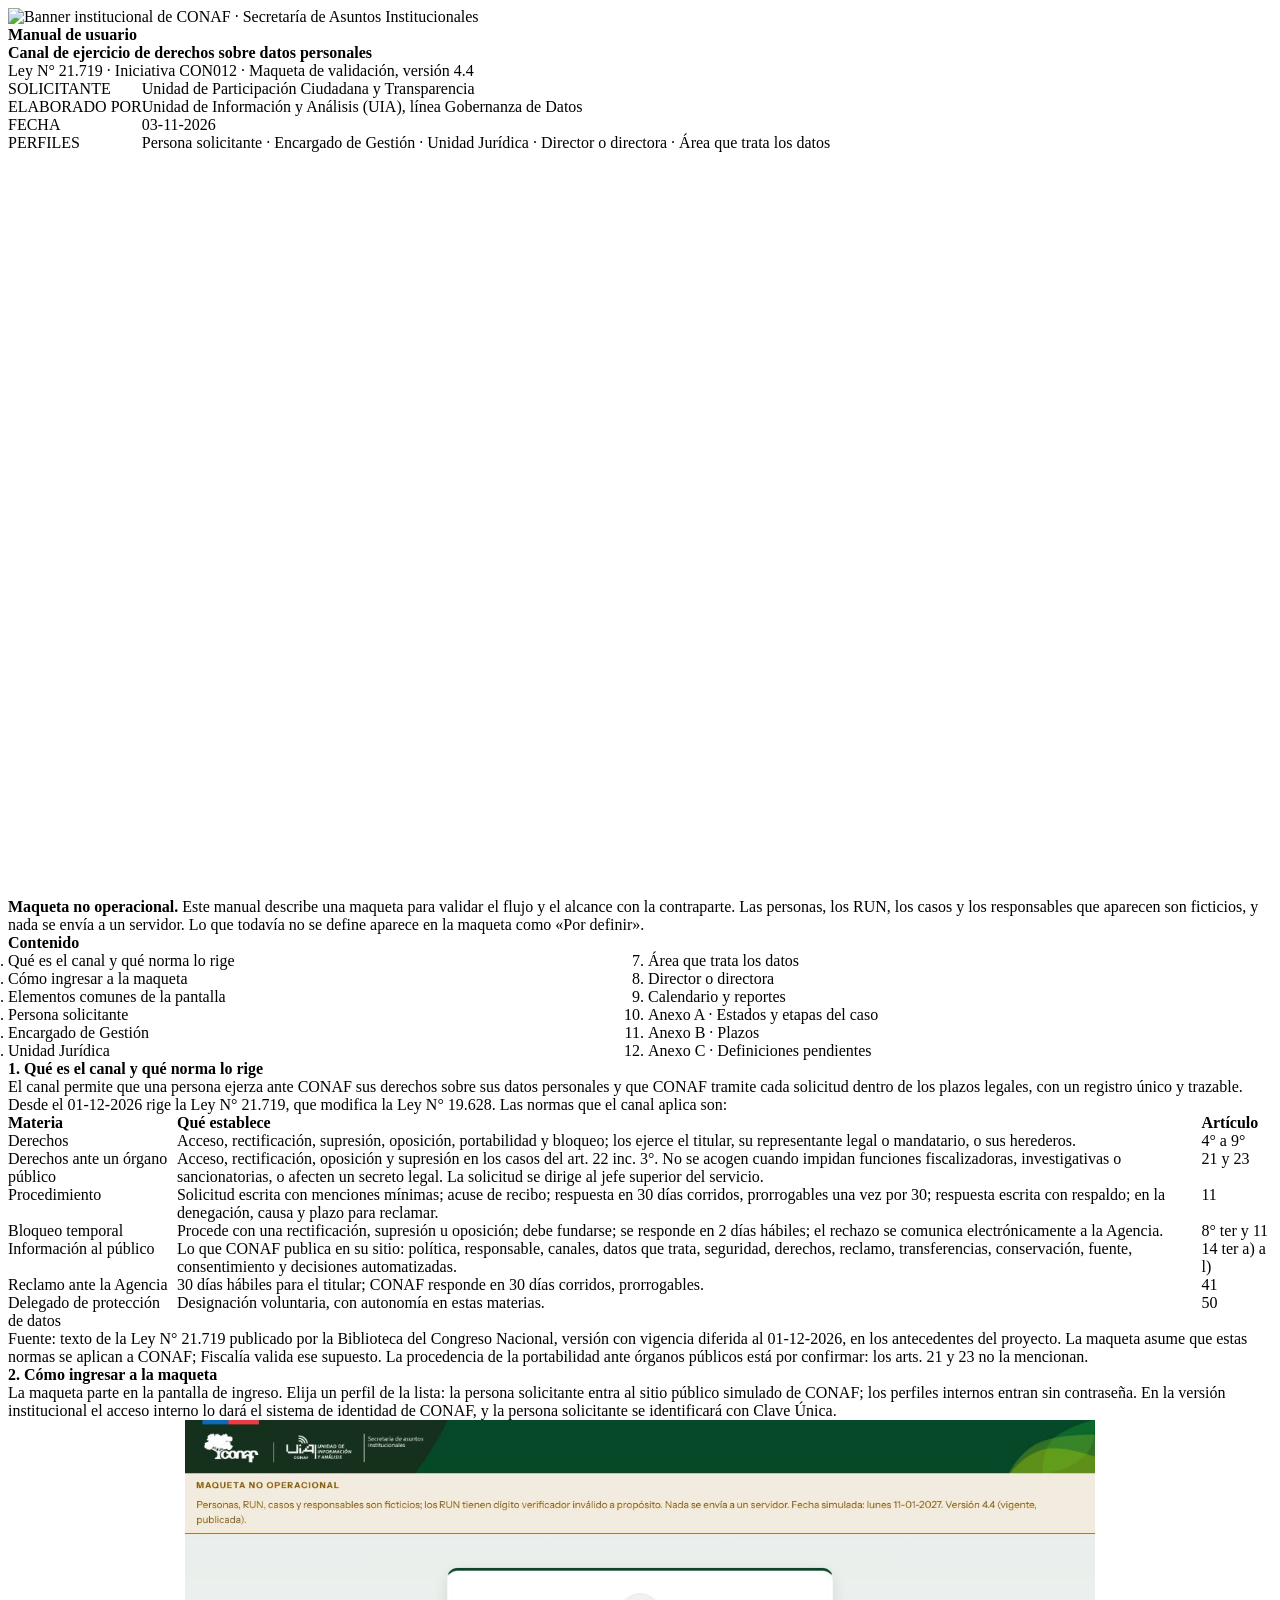
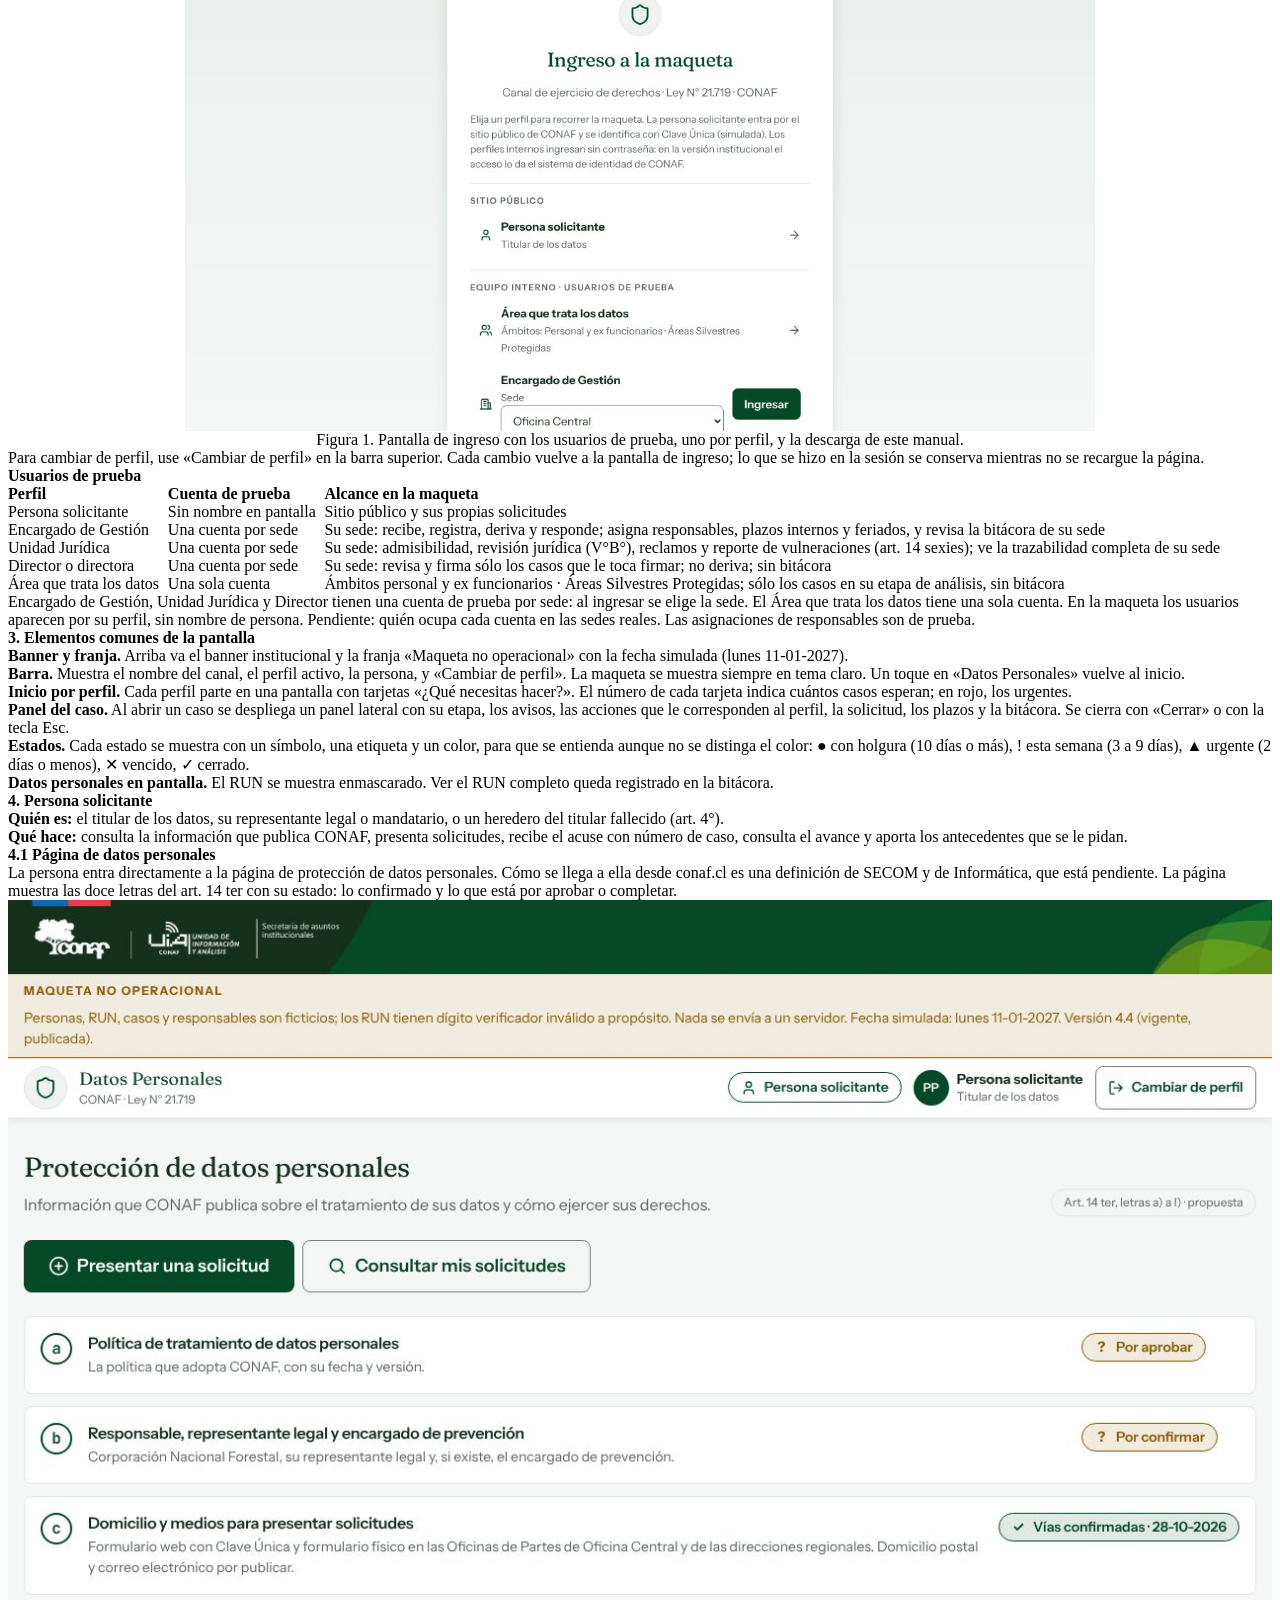
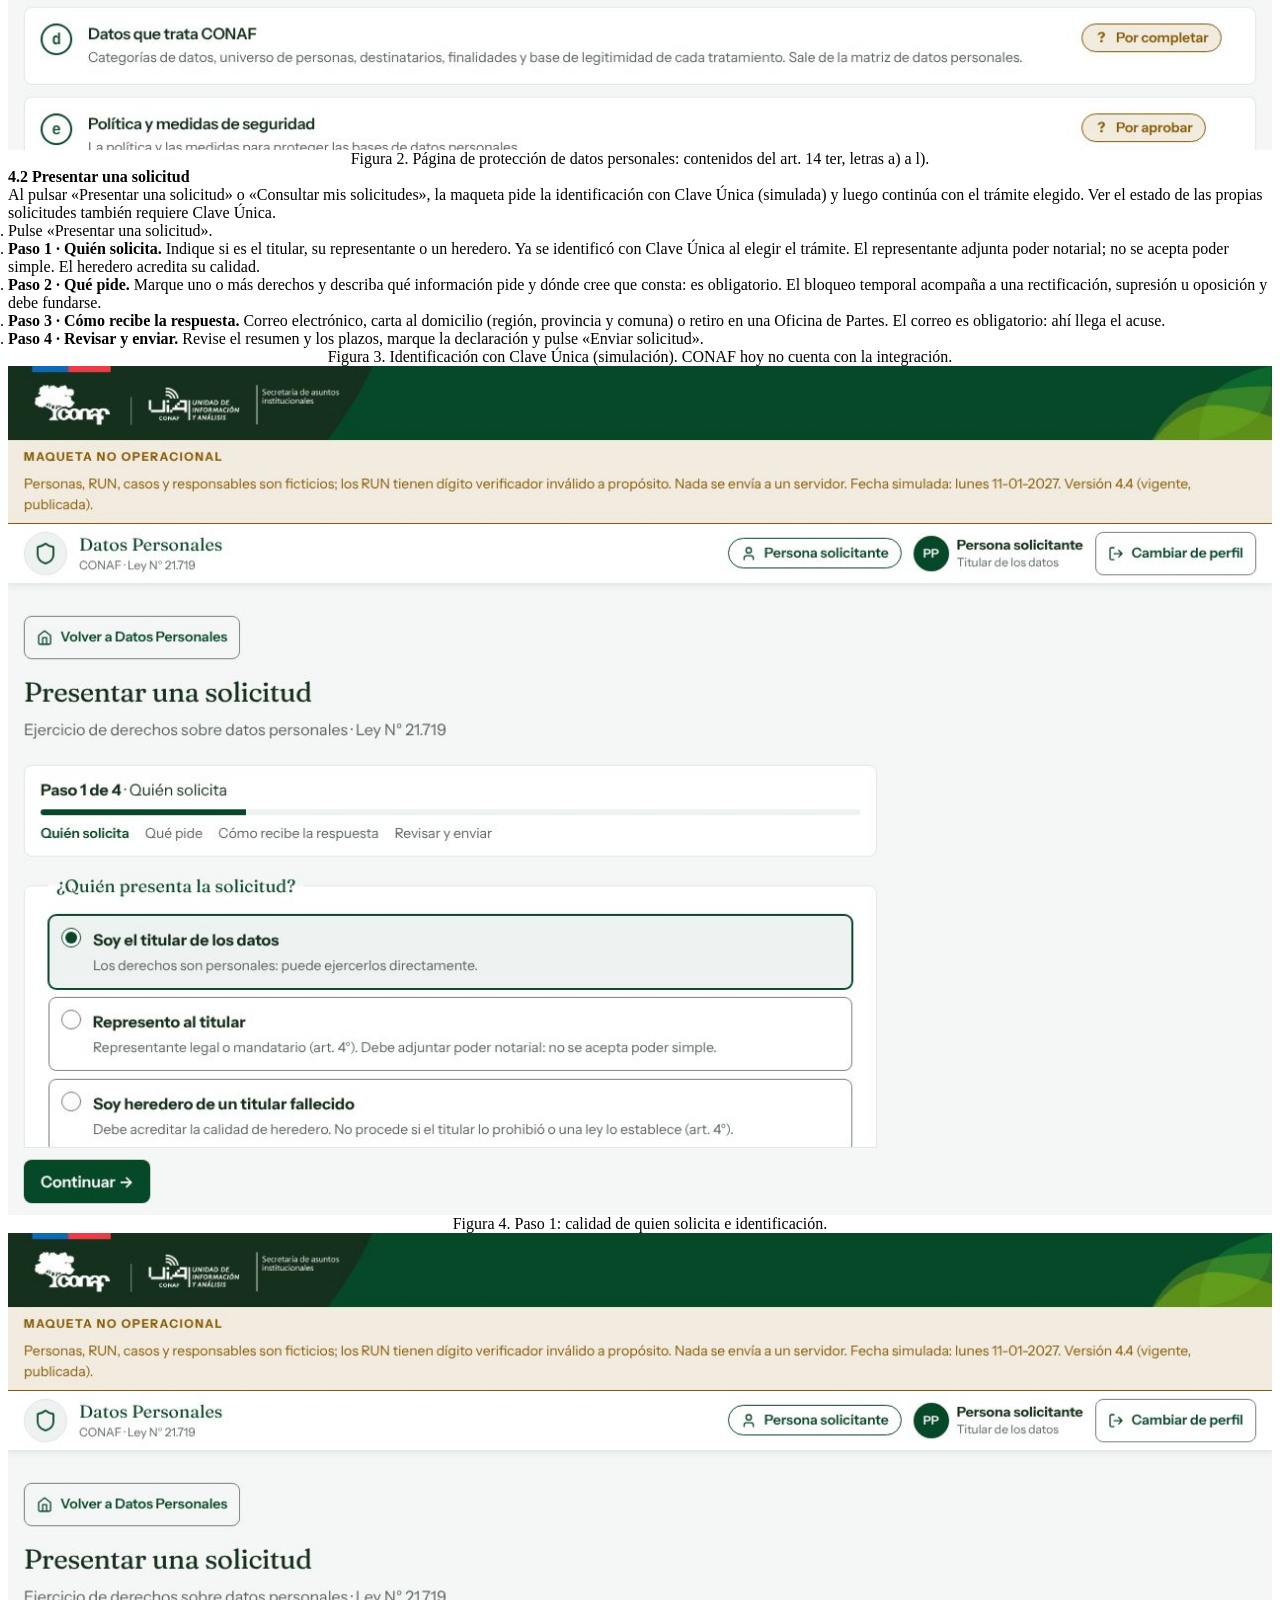
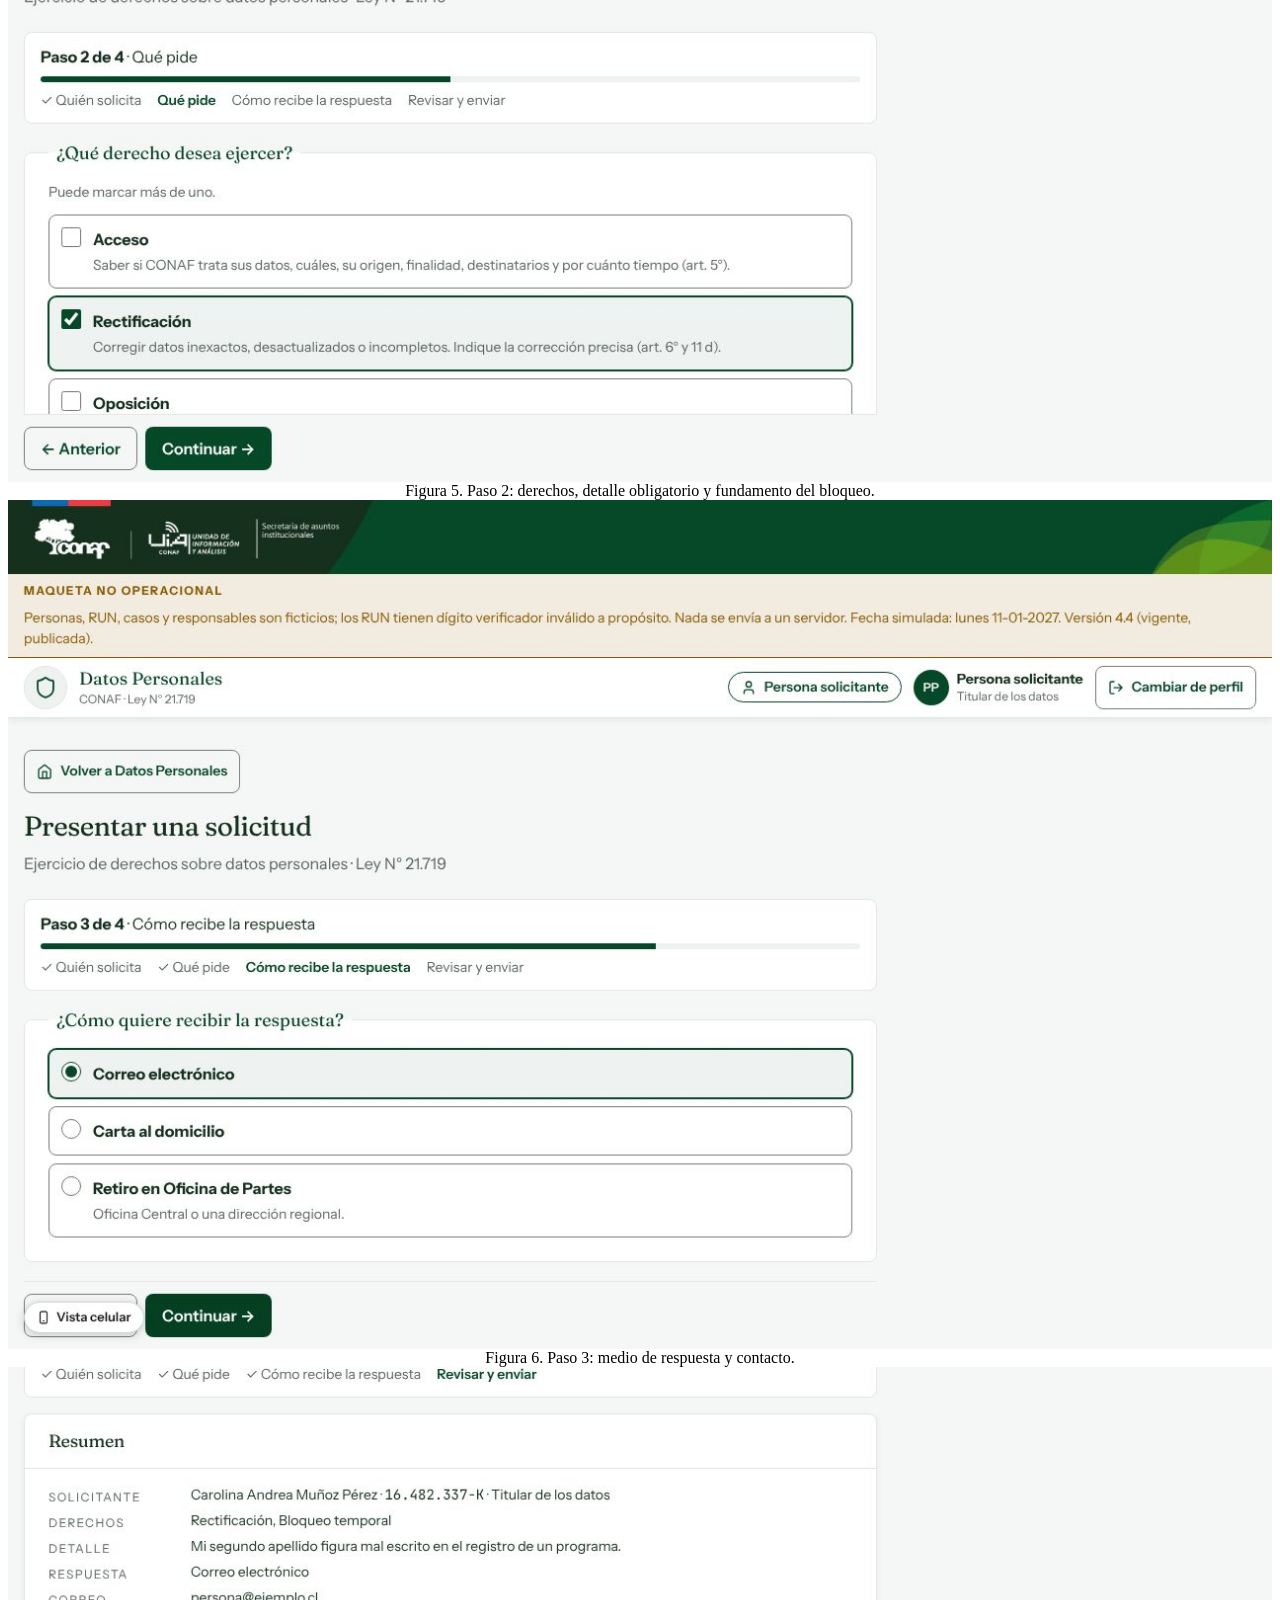
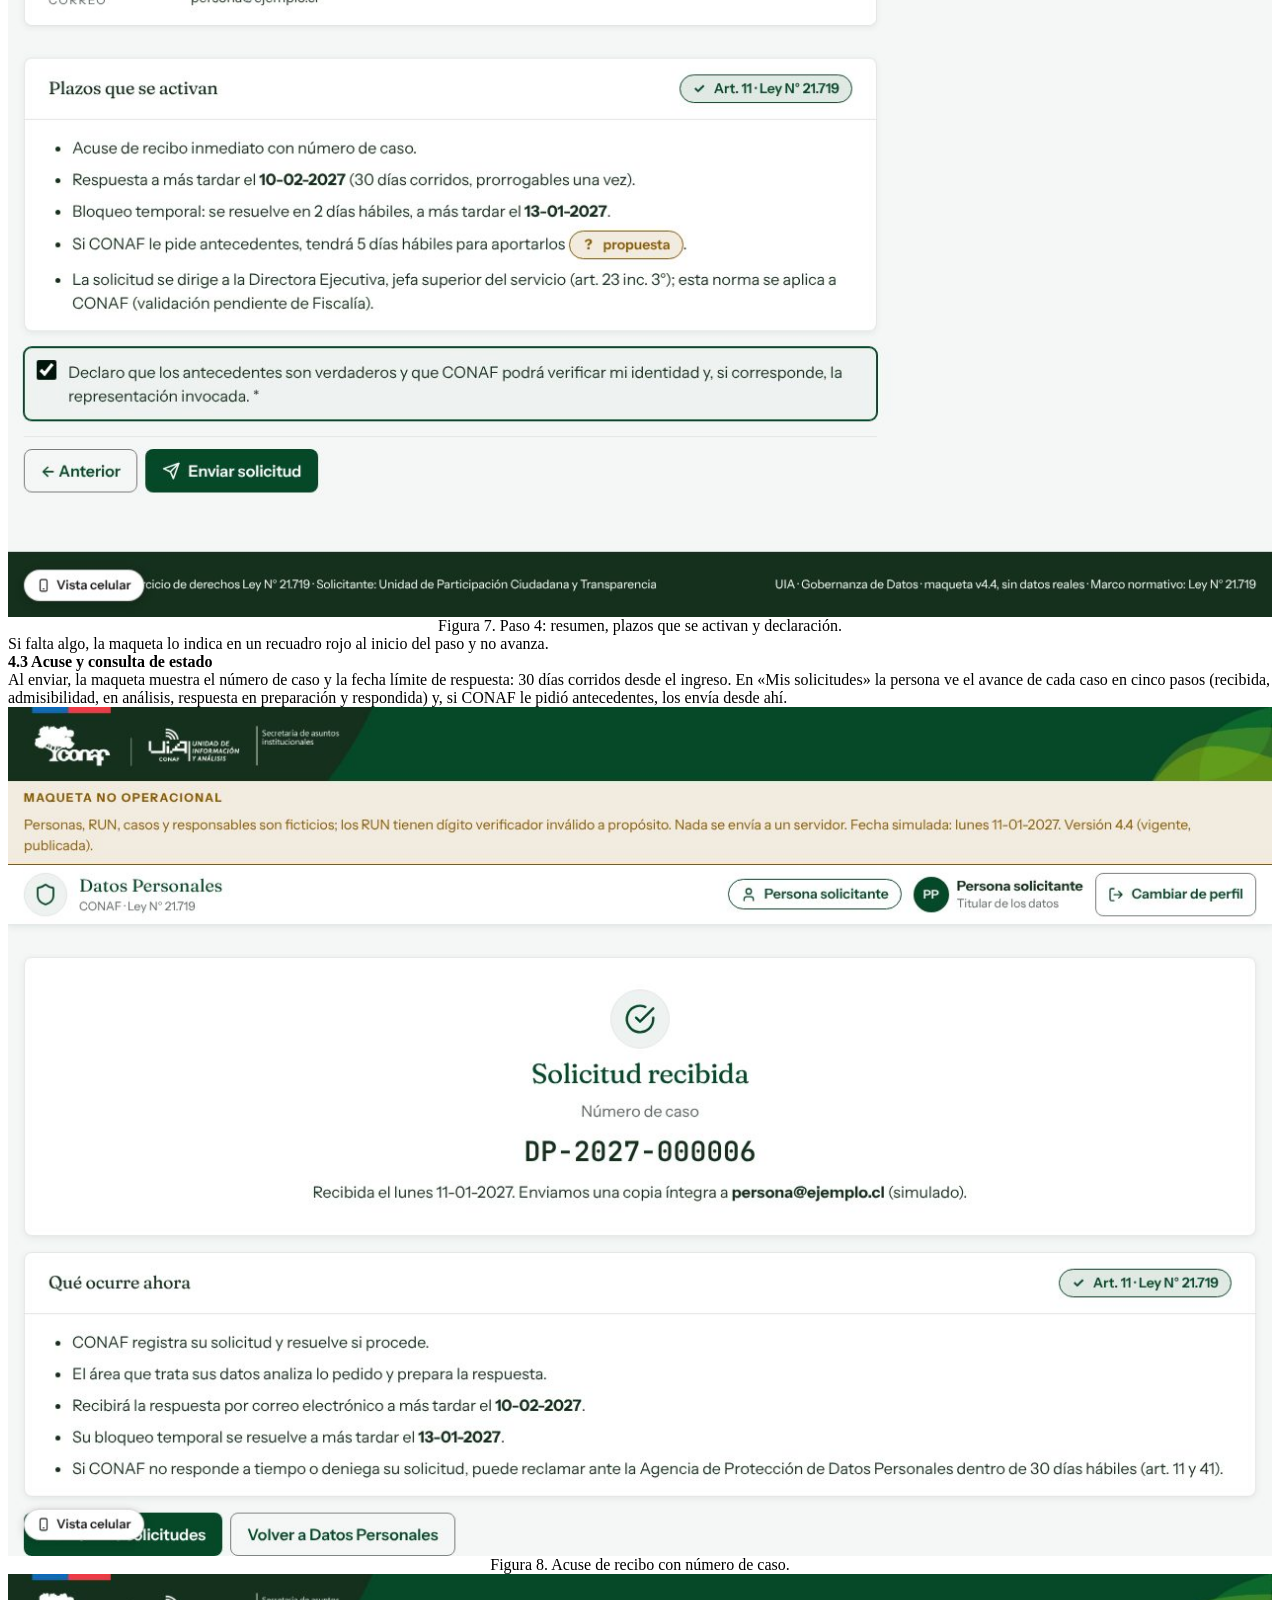
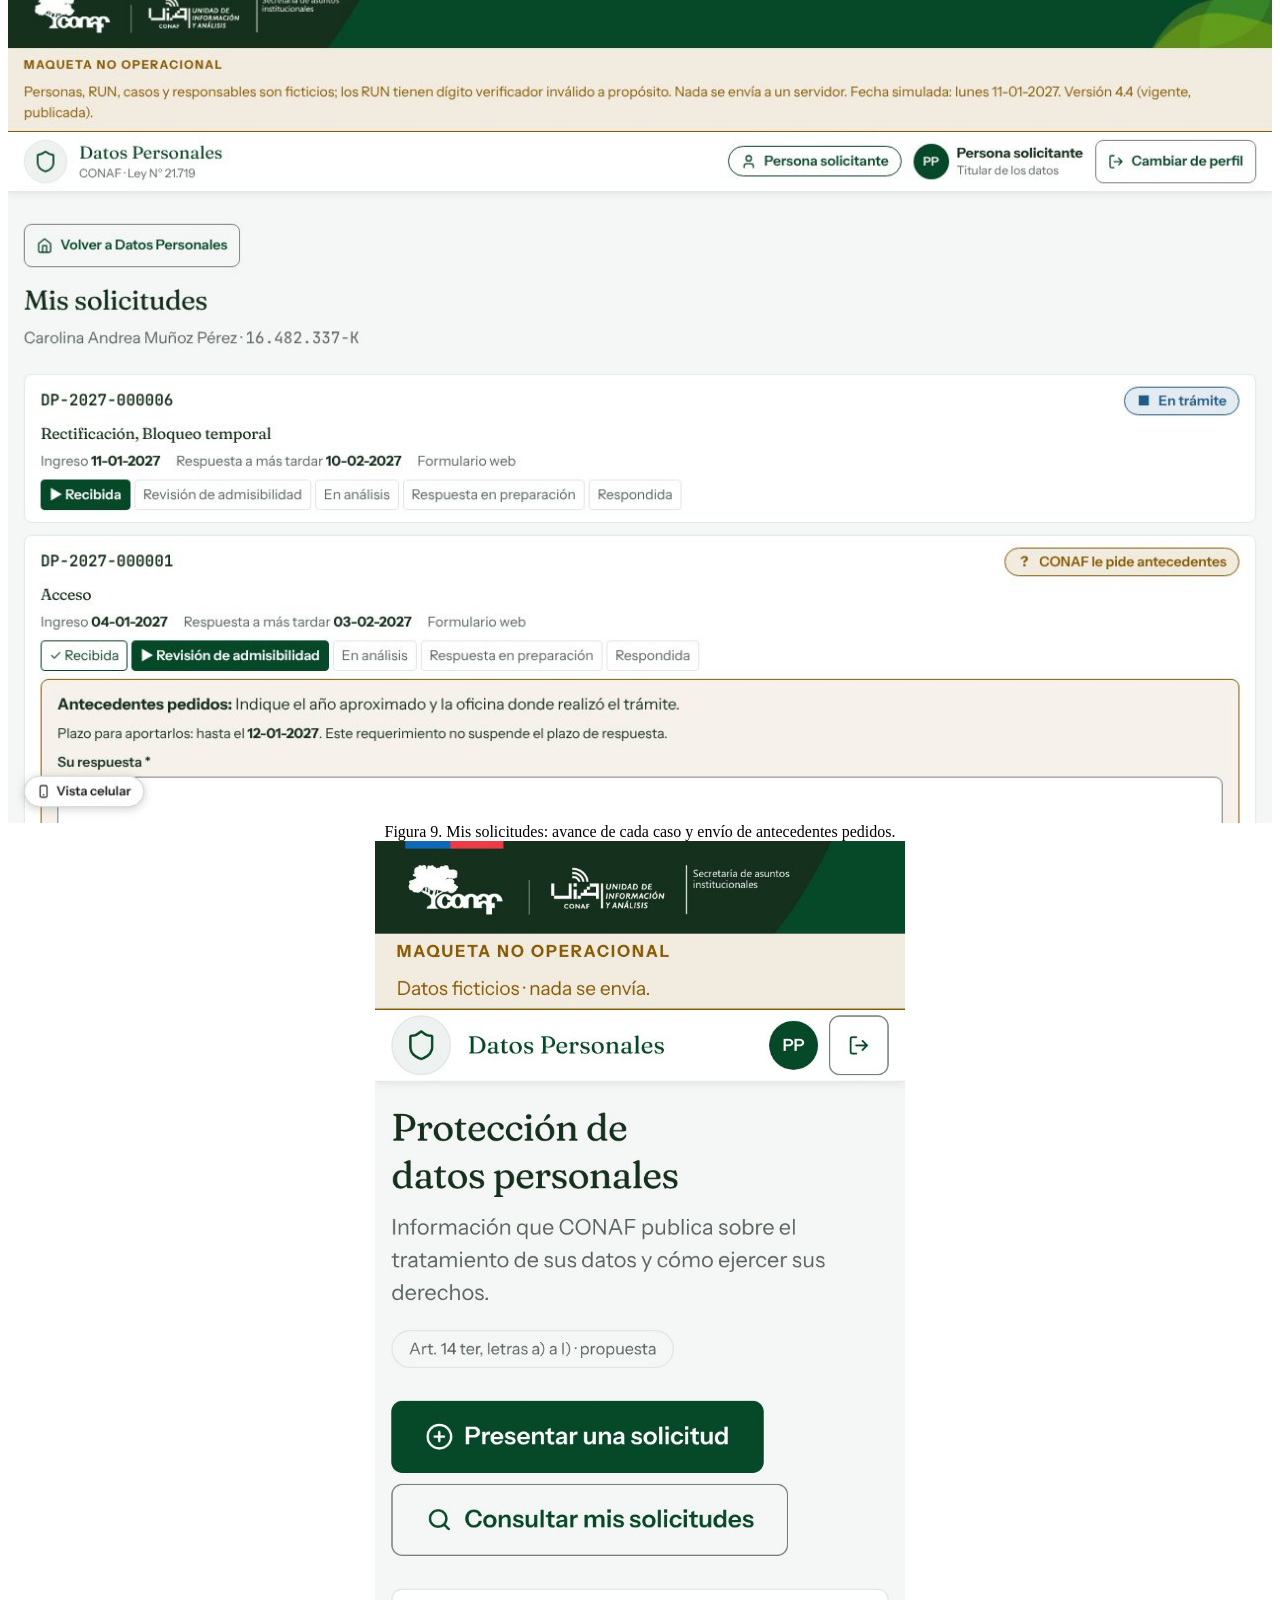
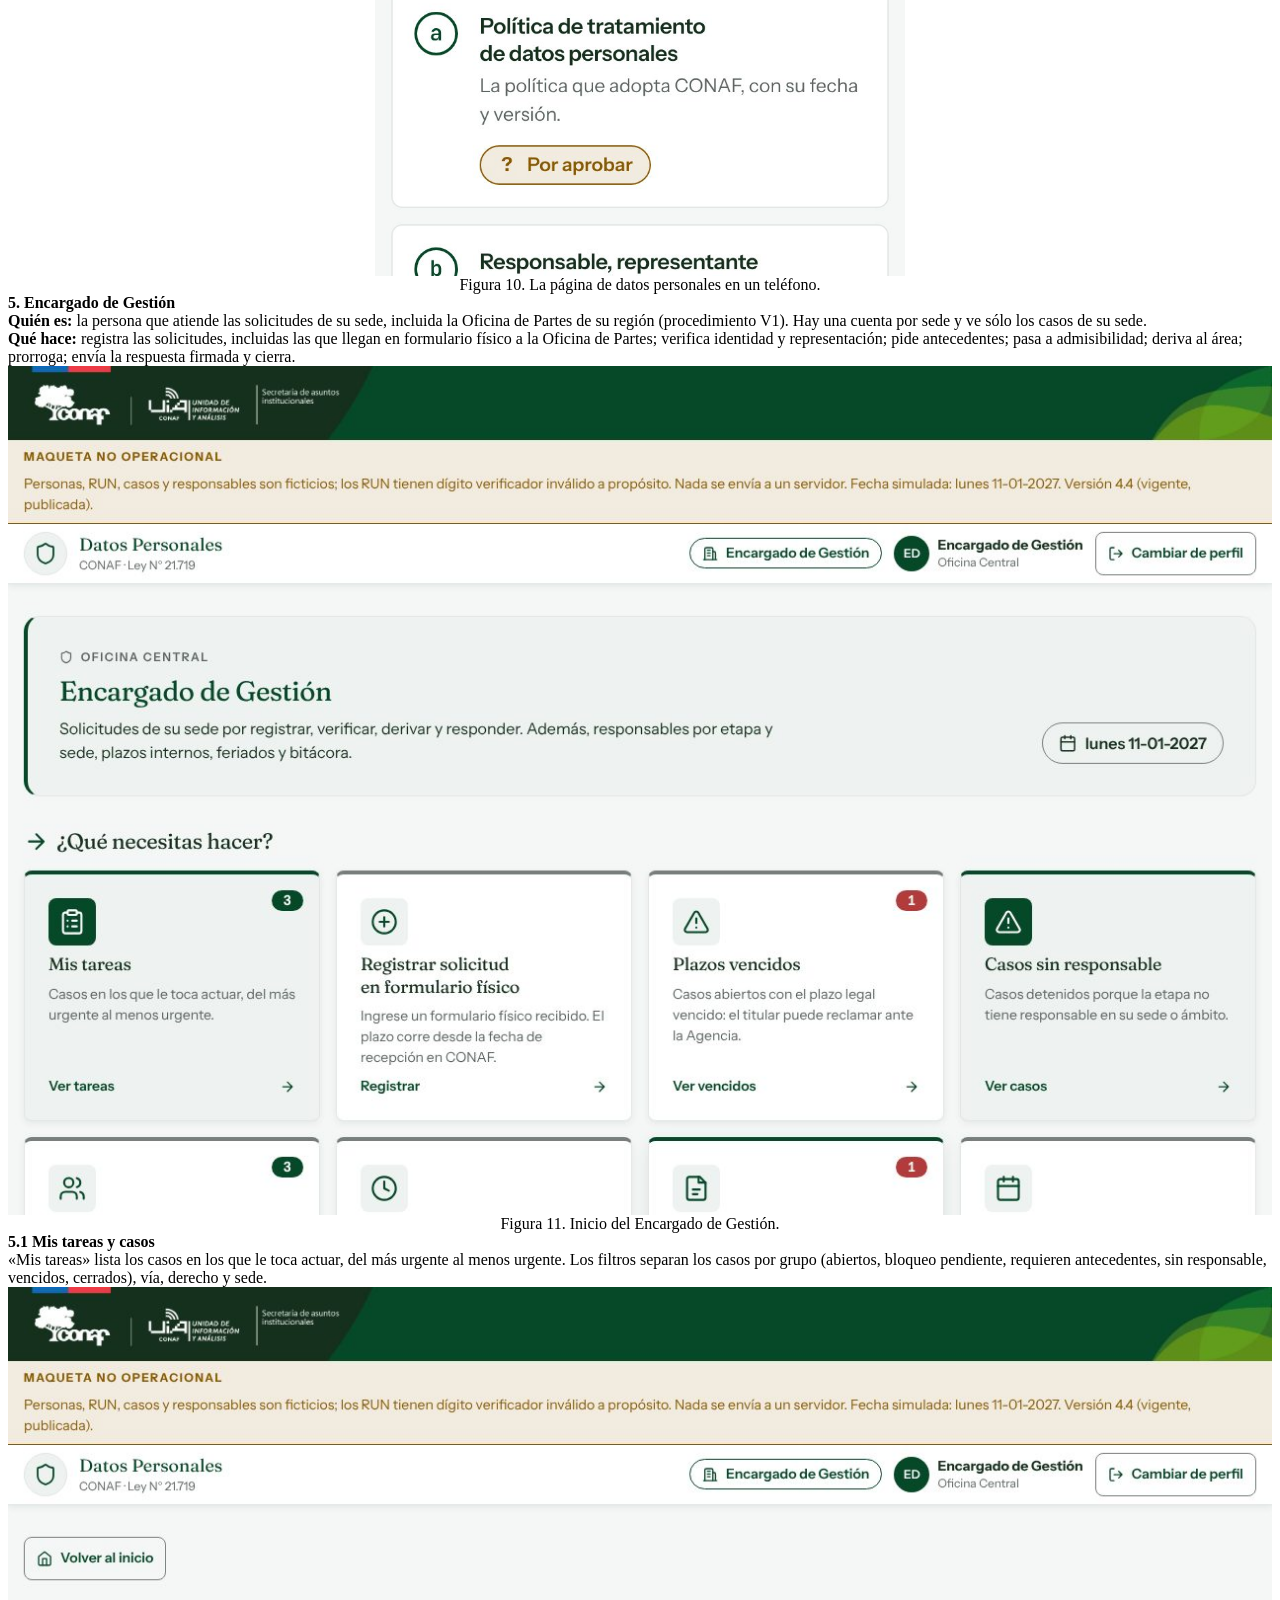
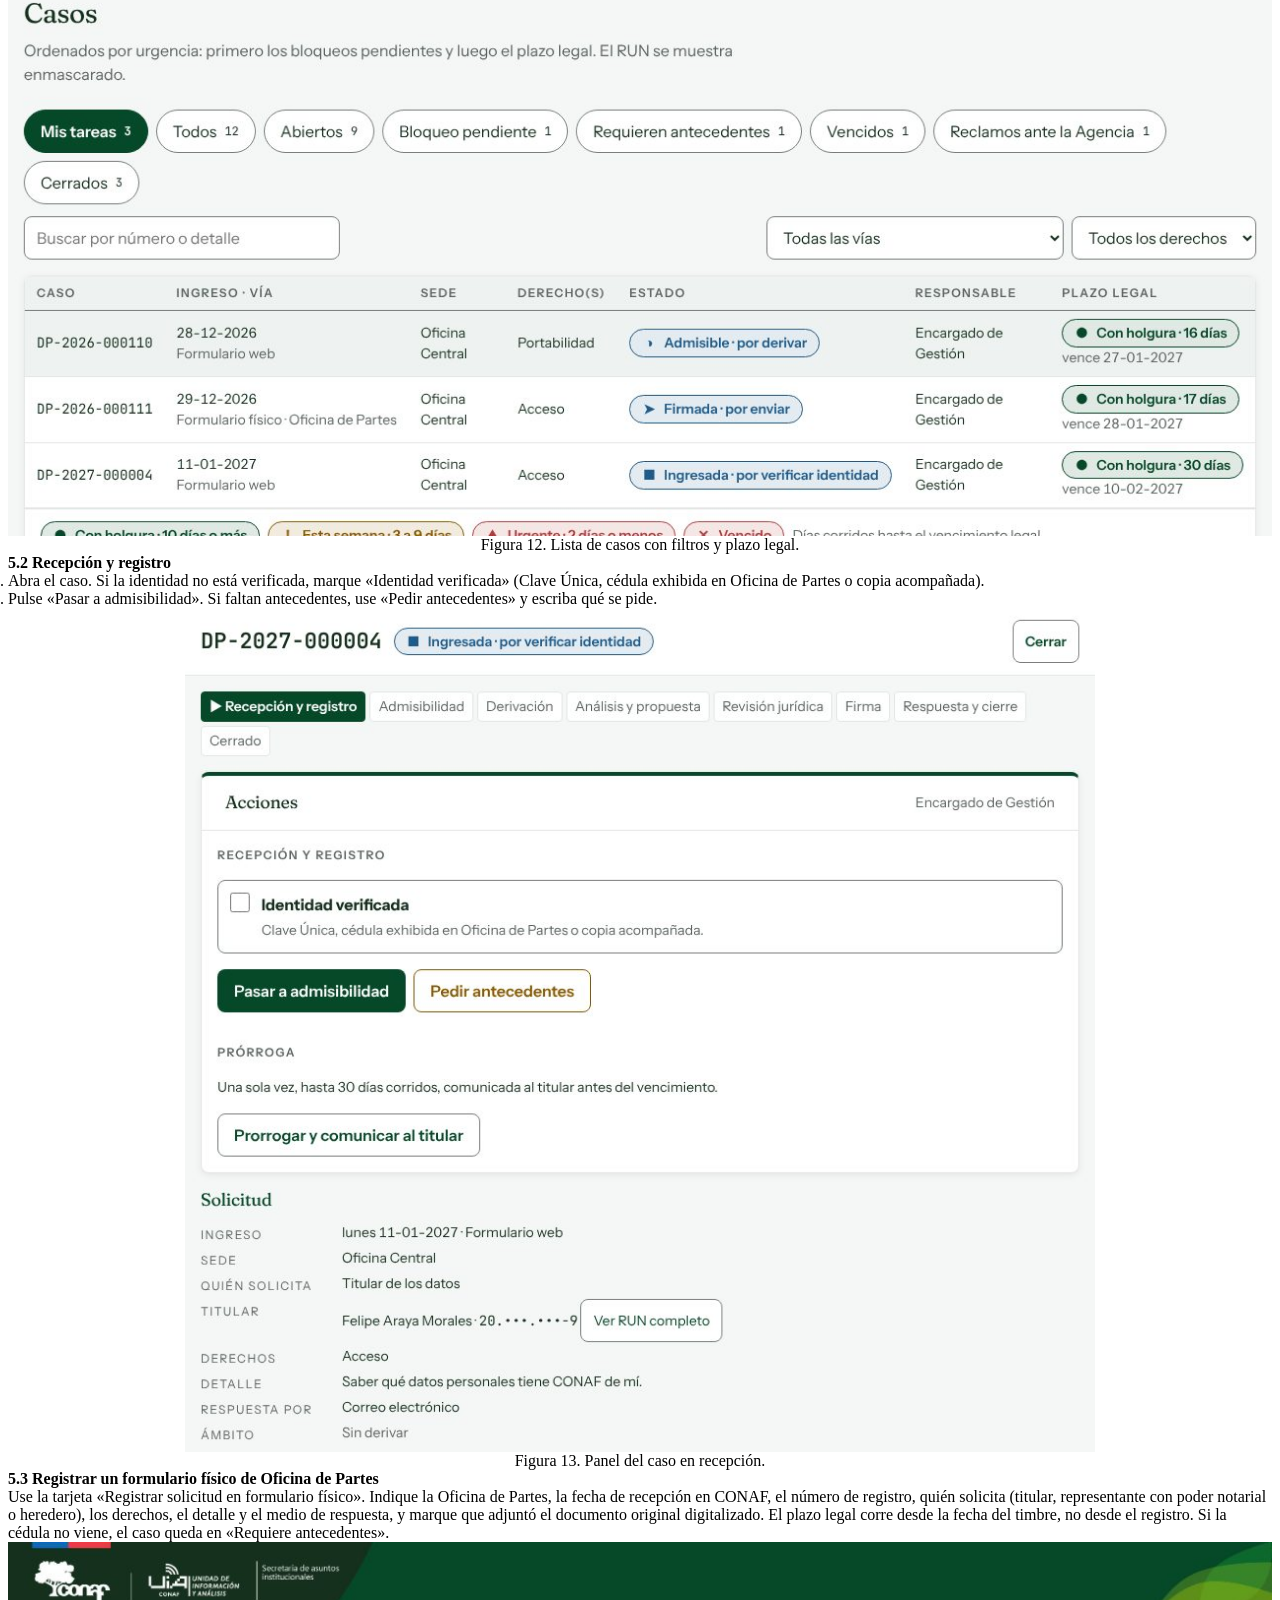
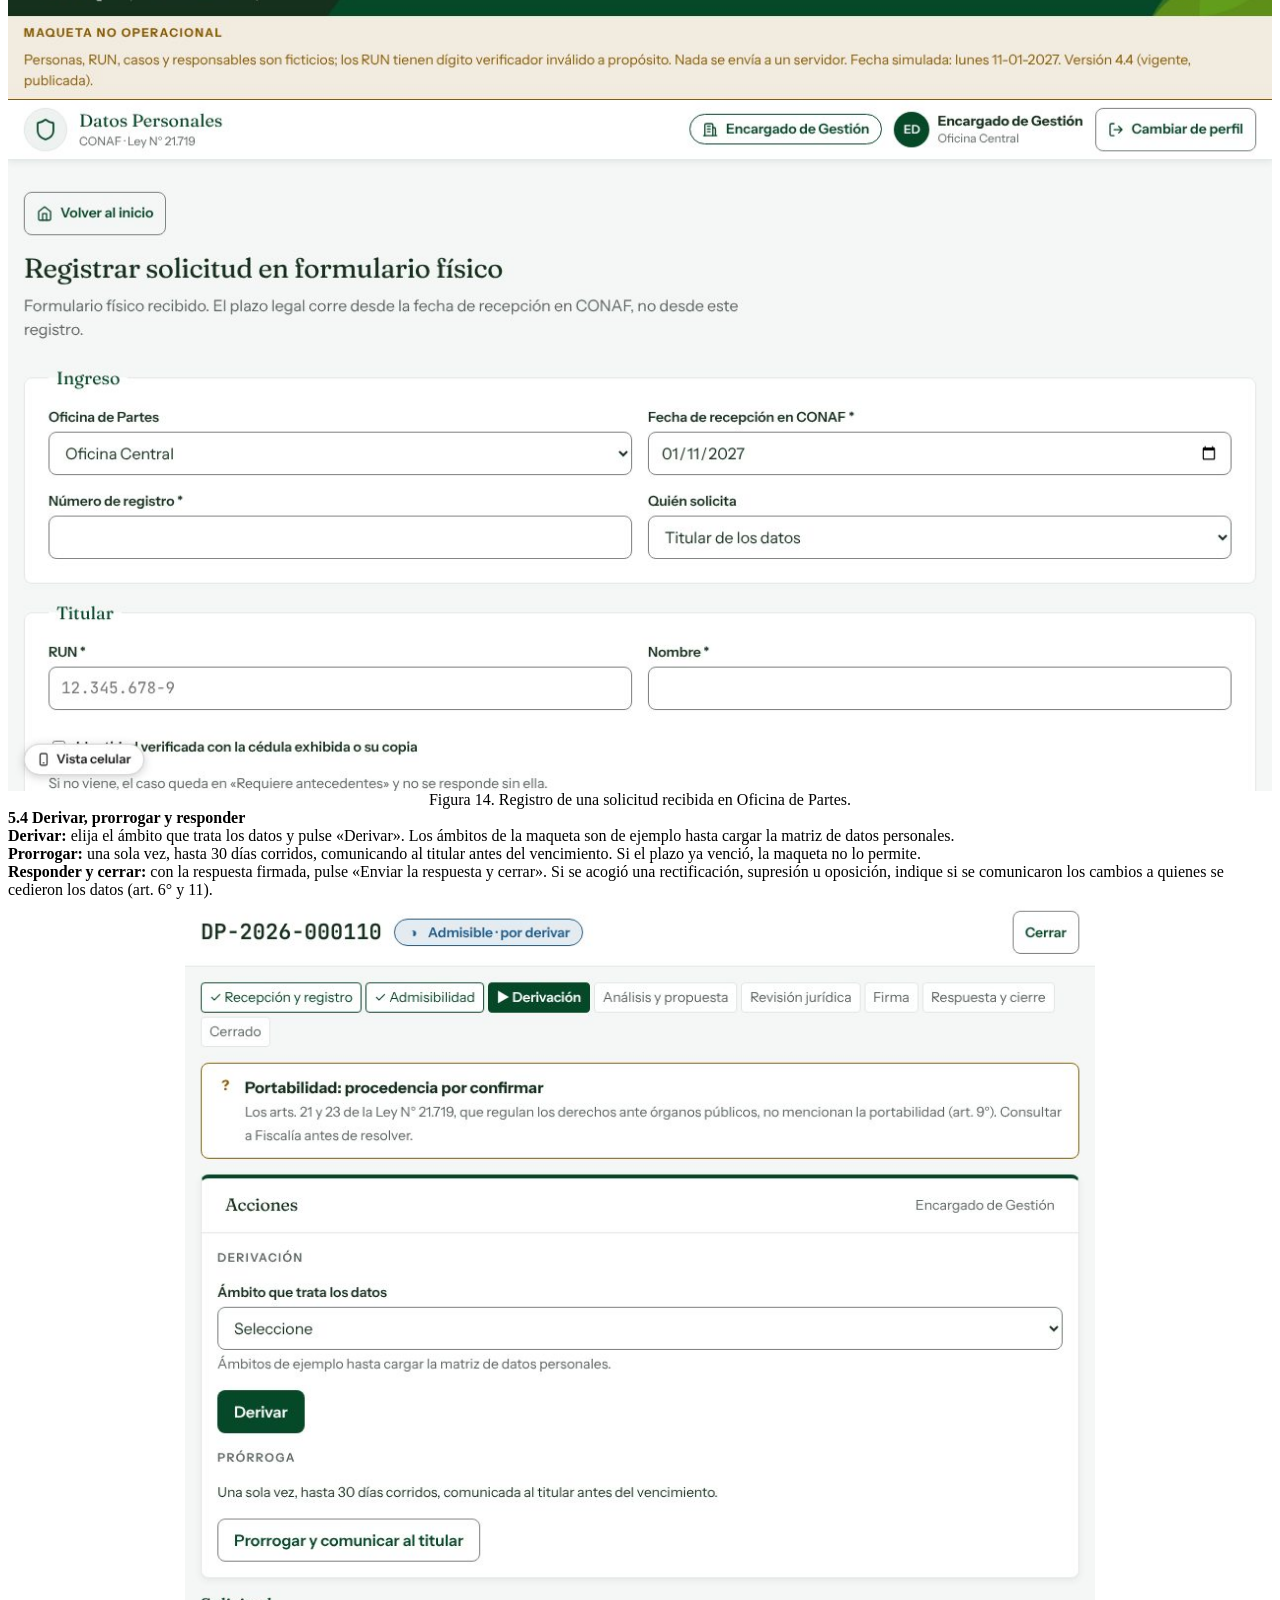
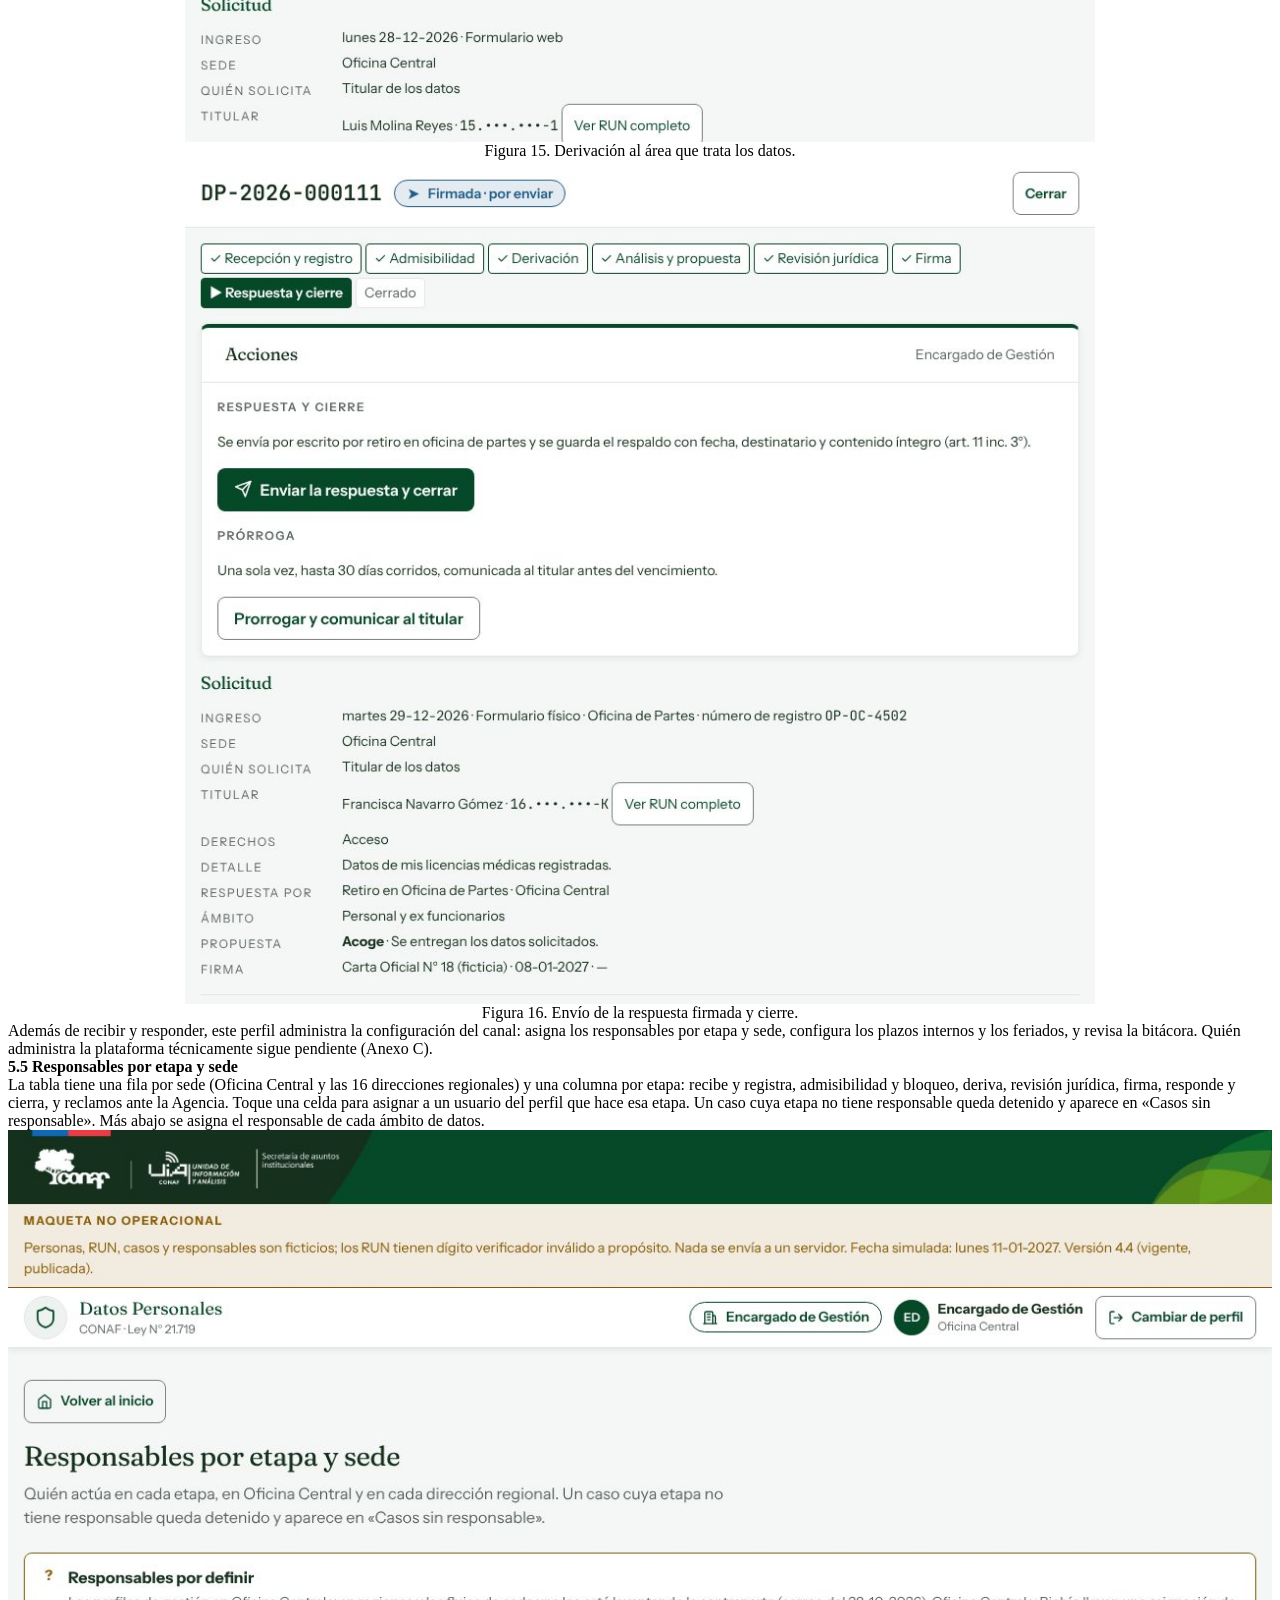
==== commit 95bb576b: "Manual y README al modelo por sede - Encargado de Gestión, Unidad Jurídica y Director: una cuenta po" ====
--- a/manual/manual.html
+++ b/manual/manual.html
@@ -98,12 +98,12 @@
 <table>
   <tr><th>Perfil</th><th>Cuenta de prueba</th><th>Alcance en la maqueta</th></tr>
   <tr><td>Persona solicitante</td><td>Sin nombre en pantalla</td><td>Sitio público y sus propias solicitudes</td></tr>
-  <tr><td>Encargado de Gestión</td><td>Una sola cuenta</td><td>Todas las sedes: recibe, registra, deriva y responde; asigna responsables, plazos internos y feriados, y revisa la bitácora</td></tr>
-  <tr><td>Unidad Jurídica</td><td>Una sola cuenta</td><td>Todas las sedes: admisibilidad, revisión jurídica (V°B°), reclamos y reporte de vulneraciones (art. 14 sexies)</td></tr>
-  <tr><td>Director o directora</td><td>Una sola cuenta</td><td>Todas las sedes: revisa y firma; no deriva</td></tr>
-  <tr><td>Área que trata los datos</td><td>Una sola cuenta</td><td>Ámbitos personal y ex funcionarios · Áreas Silvestres Protegidas</td></tr>
-</table>
-<p class="nota">Cada perfil tiene una sola cuenta de prueba, que atiende todas las sedes; la sede es un dato del caso. En la maqueta los usuarios aparecen por su perfil, sin nombre de persona. Pendiente: si cada región tendrá su propia persona en esas funciones. Las asignaciones de Oficina Central y Biobío son de prueba; las demás sedes no tienen responsables y sus casos aparecen como «Sin responsable».</p>
+  <tr><td>Encargado de Gestión</td><td>Una cuenta por sede</td><td>Su sede: recibe, registra, deriva y responde; asigna responsables, plazos internos y feriados, y revisa la bitácora de su sede</td></tr>
+  <tr><td>Unidad Jurídica</td><td>Una cuenta por sede</td><td>Su sede: admisibilidad, revisión jurídica (V°B°), reclamos y reporte de vulneraciones (art. 14 sexies); ve la trazabilidad completa de su sede</td></tr>
+  <tr><td>Director o directora</td><td>Una cuenta por sede</td><td>Su sede: revisa y firma sólo los casos que le toca firmar; no deriva; sin bitácora</td></tr>
+  <tr><td>Área que trata los datos</td><td>Una sola cuenta</td><td>Ámbitos personal y ex funcionarios · Áreas Silvestres Protegidas; sólo los casos en su etapa de análisis, sin bitácora</td></tr>
+</table>
+<p class="nota">Encargado de Gestión, Unidad Jurídica y Director tienen una cuenta de prueba por sede: al ingresar se elige la sede. El Área que trata los datos tiene una sola cuenta. En la maqueta los usuarios aparecen por su perfil, sin nombre de persona. Pendiente: quién ocupa cada cuenta en las sedes reales. Las asignaciones de responsables son de prueba.</p>
 
 <h2>3. Elementos comunes de la pantalla</h2>
 <ul>
@@ -142,7 +142,7 @@
 <figure class="tel"><img src="img/80-telefono-pagina.jpg" alt=""><figcaption>Figura 10. La página de datos personales en un teléfono.</figcaption></figure>
 
 <h2>5. Encargado de Gestión</h2>
-<div class="ficha-perfil"><p><b>Quién es:</b> la persona que atiende las solicitudes en todas las sedes, incluida la Oficina de Partes de cada región (procedimiento V1). Es una sola cuenta: la sede es un dato del caso.</p><p><b>Qué hace:</b> registra las solicitudes, incluidas las que llegan en formulario físico a la Oficina de Partes; verifica identidad y representación; pide antecedentes; pasa a admisibilidad; deriva al área; prorroga; envía la respuesta firmada y cierra.</p></div>
+<div class="ficha-perfil"><p><b>Quién es:</b> la persona que atiende las solicitudes de su sede, incluida la Oficina de Partes de su región (procedimiento V1). Hay una cuenta por sede y ve sólo los casos de su sede.</p><p><b>Qué hace:</b> registra las solicitudes, incluidas las que llegan en formulario físico a la Oficina de Partes; verifica identidad y representación; pide antecedentes; pasa a admisibilidad; deriva al área; prorroga; envía la respuesta firmada y cierra.</p></div>
 <figure><img src="img/10-inicio-encargado.jpg" alt=""><figcaption>Figura 11. Inicio del Encargado de Gestión.</figcaption></figure>
 <h3>5.1 Mis tareas y casos</h3>
 <p>«Mis tareas» lista los casos en los que le toca actuar, del más urgente al menos urgente. Los filtros separan los casos por grupo (abiertos, bloqueo pendiente, requieren antecedentes, sin responsable, vencidos, cerrados), vía, derecho y sede.</p>
@@ -165,7 +165,7 @@
 <figure class="medio"><img src="img/13-caso-derivacion.jpg" alt=""><figcaption>Figura 15. Derivación al área que trata los datos.</figcaption></figure>
 <figure class="medio"><img src="img/14-caso-respuesta.jpg" alt=""><figcaption>Figura 16. Envío de la respuesta firmada y cierre.</figcaption></figure>
 
-<p>Además de recibir y responder, este perfil administra la configuración del canal: asigna los responsables por etapa y sede, define a qué sede van las solicitudes web, configura los plazos internos y los feriados, y revisa la bitácora. Quién administra la plataforma técnicamente sigue pendiente (Anexo C).</p>
+<p>Además de recibir y responder, este perfil administra la configuración del canal: asigna los responsables por etapa y sede, configura los plazos internos y los feriados, y revisa la bitácora. Quién administra la plataforma técnicamente sigue pendiente (Anexo C).</p>
 <h3>5.5 Responsables por etapa y sede</h3>
 <p>La tabla tiene una fila por sede (Oficina Central y las 16 direcciones regionales) y una columna por etapa: recibe y registra, admisibilidad y bloqueo, deriva, revisión jurídica, firma, responde y cierra, y reclamos ante la Agencia. Toque una celda para asignar a un usuario del perfil que hace esa etapa. Un caso cuya etapa no tiene responsable queda detenido y aparece en «Casos sin responsable». Más abajo se asigna el responsable de cada ámbito de datos.</p>
 <figure><img src="img/61-responsables.jpg" alt=""><figcaption>Figura 17. Responsables por etapa y sede.</figcaption></figure>
@@ -174,11 +174,11 @@
 <p>Los plazos internos por etapa quedan vacíos hasta que la contraparte los defina; mientras tanto el canal controla sólo los plazos legales, que no se editan. Los feriados se descuentan de los días hábiles.</p>
 <figure><img src="img/63-parametros.jpg" alt=""><figcaption>Figura 19. Plazos internos, plazos legales y feriados.</figcaption></figure>
 <h3>5.7 Bitácora del canal</h3>
-<p>Registra las acciones sobre los casos y la configuración del canal.</p>
+<p>Registra las acciones sobre los casos y la configuración del canal. El Encargado de Gestión ve la bitácora de su sede; la Unidad Jurídica ve la trazabilidad completa de su sede. El Director y el Área que trata los datos no la ven.</p>
 <figure><img src="img/64-bitacora.jpg" alt=""><figcaption>Figura 20. Bitácora del canal.</figcaption></figure>
 
 <h2>6. Unidad Jurídica</h2>
-<div class="ficha-perfil"><p><b>Quién es:</b> la Unidad Jurídica, en una sola cuenta para todas las sedes. Según la reunión del 08-09-2026, Fiscalía resuelve en primera instancia si la solicitud procede.</p><p><b>Qué hace:</b> resuelve la admisibilidad y el bloqueo temporal, da el visto bueno jurídico (V°B°) a la propuesta de respuesta y responde los reclamos que notifique la Agencia.</p></div>
+<div class="ficha-perfil"><p><b>Quién es:</b> la Unidad Jurídica, con una cuenta por sede. Ve la trazabilidad completa de los casos de su sede. Según la reunión del 08-09-2026, Fiscalía resuelve en primera instancia si la solicitud procede.</p><p><b>Qué hace:</b> resuelve la admisibilidad y el bloqueo temporal, da el visto bueno jurídico (V°B°) a la propuesta de respuesta y responde los reclamos que notifique la Agencia.</p></div>
 <figure><img src="img/20-inicio-fiscalia.jpg" alt=""><figcaption>Figura 21. Inicio de la Unidad Jurídica.</figcaption></figure>
 <h3>6.1 Bloqueo temporal</h3>
 <p>Los bloqueos pendientes aparecen primero. Se resuelven en 2 días hábiles desde la recepción. Para rechazar, el fundamento es obligatorio, y la maqueta registra la comunicación electrónica del rechazo a la Agencia (art. 11).</p>
@@ -197,12 +197,12 @@
 <p>La Unidad Jurídica prepara el reporte de vulneraciones de las medidas de seguridad. El plazo y el medio de envío a la Agencia quedan pendientes de la validación de Fiscalía (pregunta F2). La maqueta no simula ese reporte.</p>
 
 <h2>7. Área que trata los datos</h2>
-<div class="ficha-perfil"><p><b>Quién es:</b> un analista por cada ámbito de datos de CONAF. Los ámbitos saldrán de la matriz de datos personales.</p><p><b>Qué hace:</b> localiza los datos, decide (acoge, acoge parcialmente o rechaza), redacta la propuesta de respuesta y la envía a revisión jurídica. Puede pedir prórroga al responsable de datos.</p></div>
+<div class="ficha-perfil"><p><b>Quién es:</b> un analista por cada ámbito de datos de CONAF. Los ámbitos saldrán de la matriz de datos personales.</p><p><b>Qué hace:</b> localiza los datos, decide (acoge, acoge parcialmente o rechaza), redacta la propuesta de respuesta y la envía a revisión jurídica. Puede pedir prórroga al responsable de datos. Ve sus casos sólo cuando le toca la etapa de análisis de sus ámbitos, sin la bitácora.</p></div>
 <figure><img src="img/30-inicio-area.jpg" alt=""><figcaption>Figura 26. Inicio del área que trata los datos.</figcaption></figure>
 <figure class="medio"><img src="img/31-caso-analisis.jpg" alt=""><figcaption>Figura 27. Análisis y propuesta de respuesta.</figcaption></figure>
 
 <h2>8. Director o directora</h2>
-<div class="ficha-perfil"><p><b>Quién es:</b> la Directora Ejecutiva en Oficina Central y los directores regionales, en una sola cuenta que firma las respuestas de todas las sedes. La ley dirige la solicitud al jefe superior del servicio (art. 23 inc. 3°). Si la firma se tramita en la plataforma o en Cero Papel, está por definir.</p><p><b>Qué hace:</b> revisa la respuesta y la firma. No deriva ni registra solicitudes.</p></div>
+<div class="ficha-perfil"><p><b>Quién es:</b> la Directora Ejecutiva en Oficina Central y los directores regionales, con una cuenta por sede, que firma las respuestas de su sede. La ley dirige la solicitud al jefe superior del servicio (art. 23 inc. 3°). Si la firma se tramita en la plataforma o en Cero Papel, está por definir.</p><p><b>Qué hace:</b> revisa la respuesta y la firma. No deriva ni registra solicitudes. Ve sólo los casos que le toca firmar, sin la bitácora.</p></div>
 <figure><img src="img/40-inicio-director.jpg" alt=""><figcaption>Figura 28. Inicio del director: respuestas por firmar.</figcaption></figure>
 <p>En una denegación total o parcial, la maqueta recuerda que la respuesta debe indicar la causa, los antecedentes y el plazo de 30 días hábiles para reclamar ante la Agencia (art. 11 inc. 4°). Escriba el número del documento y pulse «Firmar la respuesta».</p>
 <figure class="medio"><img src="img/41-caso-firma.jpg" alt=""><figcaption>Figura 29. Firma de la respuesta.</figcaption></figure>
@@ -210,7 +210,7 @@
 <h2>9. Calendario y reportes</h2>
 <p>El calendario muestra, día a día, los vencimientos legales, los bloqueos, los plazos de antecedentes y, si se definen, los plazos internos. En el teléfono se muestra como agenda con sólo los días que tienen vencimientos.</p>
 <figure><img src="img/70-calendario.jpg" alt=""><figcaption>Figura 30. Calendario de vencimientos.</figcaption></figure>
-<p>Los reportes muestran las cifras del período (ingresadas, cerradas, cerradas en plazo y abiertas vencidas) y su distribución por derecho, vía, sede y estado. «Descargar Excel» genera una planilla de los casos del período sin RUN ni nombres.</p>
+<p>Sólo el Encargado de Gestión tiene acceso a los reportes. Muestran las cifras del período (ingresadas, cerradas, cerradas en plazo y abiertas vencidas) y su distribución por derecho, vía, sede y estado. «Descargar Excel» genera una planilla de los casos del período sin RUN ni nombres.</p>
 <figure><img src="img/71-reportes.jpg" alt=""><figcaption>Figura 31. Reportes del canal.</figcaption></figure>
 
 <h2>Anexo A · Estados y etapas del caso</h2>
@@ -243,7 +243,7 @@
   <tr><th>Definición</th><th>A quién</th></tr>
   <tr><td>Responsables por etapa en Oficina Central y en cada región, y flujos de cada una</td><td>Delegado (si CONAF lo designa), Unidad de Participación Ciudadana y Transparencia</td></tr>
   <tr><td>Si la firma se tramita en la plataforma o en Cero Papel</td><td>Informática</td></tr>
-  <tr><td>Si cada región tendrá su propia persona en las funciones de una sola cuenta (Encargado de Gestión, Fiscalía, Director)</td><td>Contraparte</td></tr>
+  <tr><td>Personas reales de cada sede en las funciones de Encargado de Gestión, Unidad Jurídica y Director (la maqueta tiene una cuenta de prueba por sede)</td><td>Contraparte</td></tr>
   <tr><td>Procedencia de la portabilidad ante órganos públicos</td><td>Fiscalía</td></tr>
   <tr><td>Plazo para aportar antecedentes y su efecto en el plazo de respuesta</td><td>Fiscalía</td></tr>
   <tr><td>Canal disponible desde el 01-12-2026 mientras no exista la integración con Clave Única</td><td>Delegado (si CONAF lo designa) · Informática</td></tr>
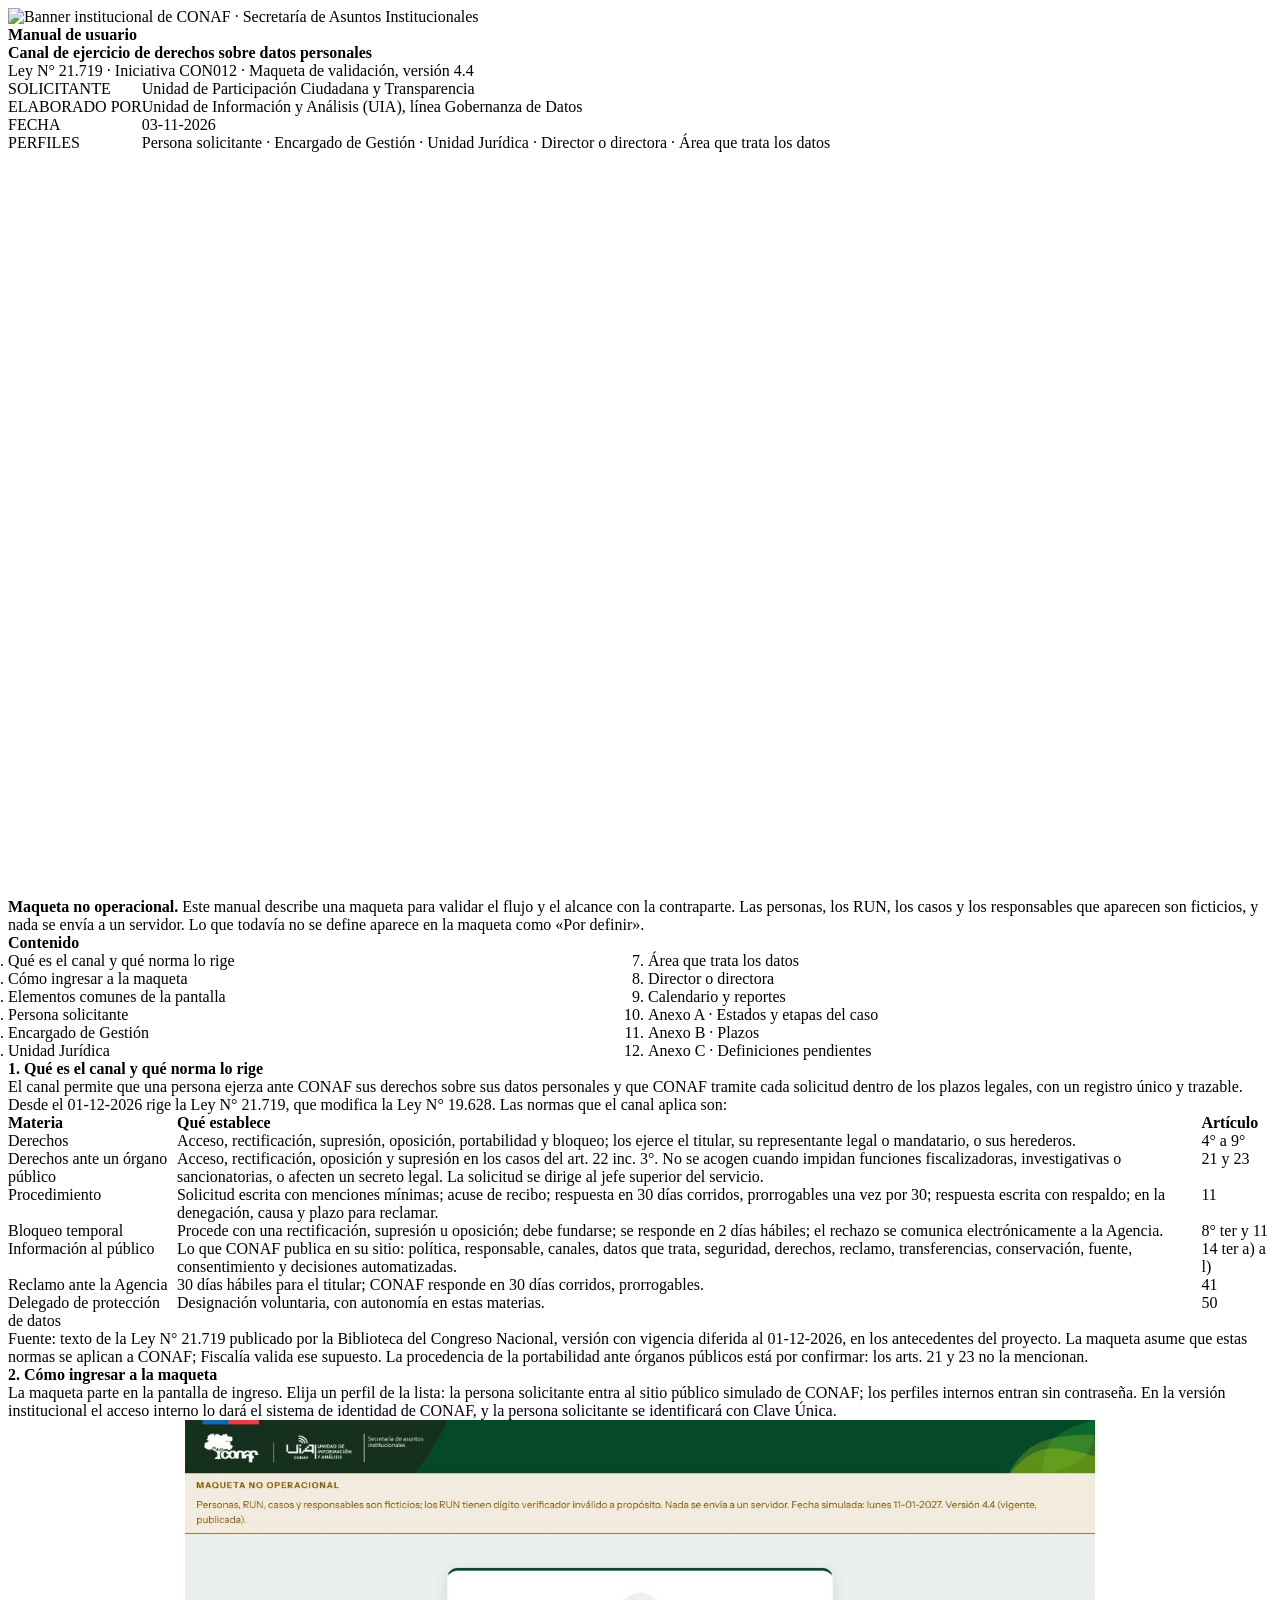
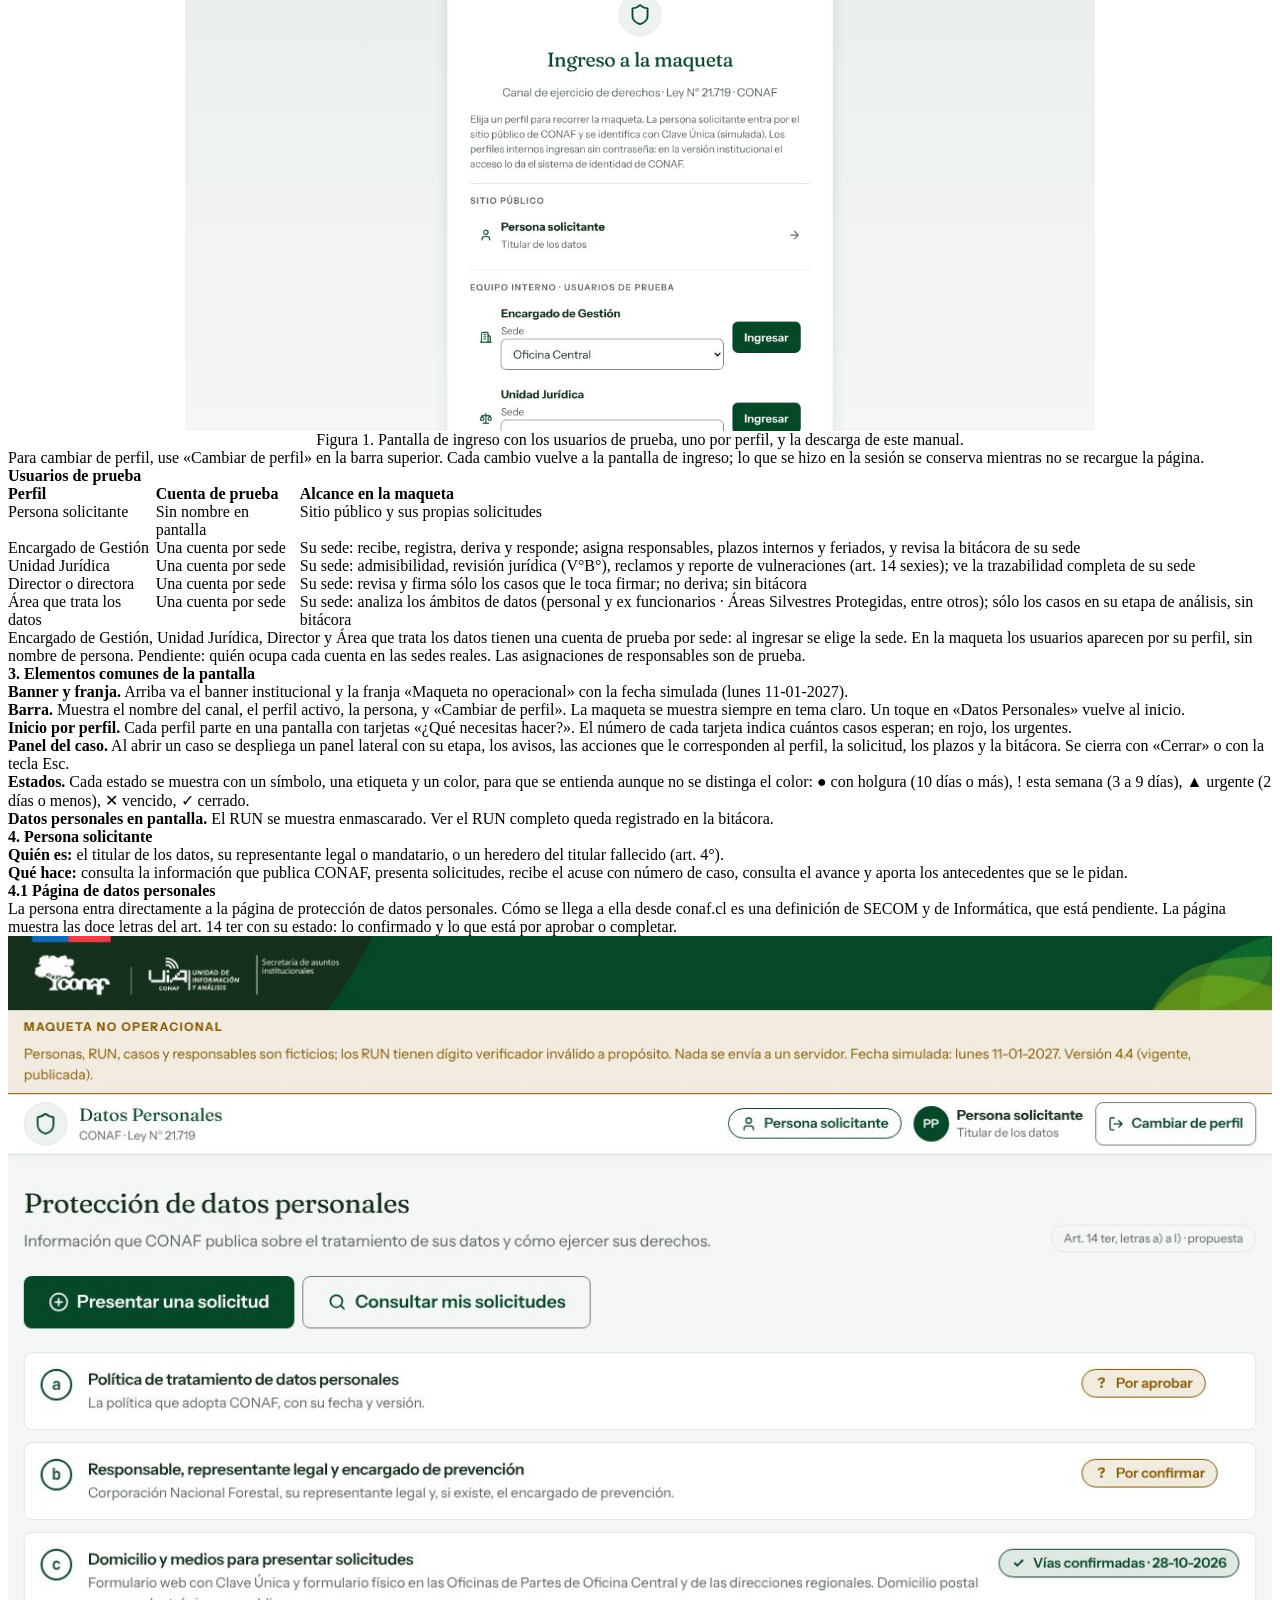
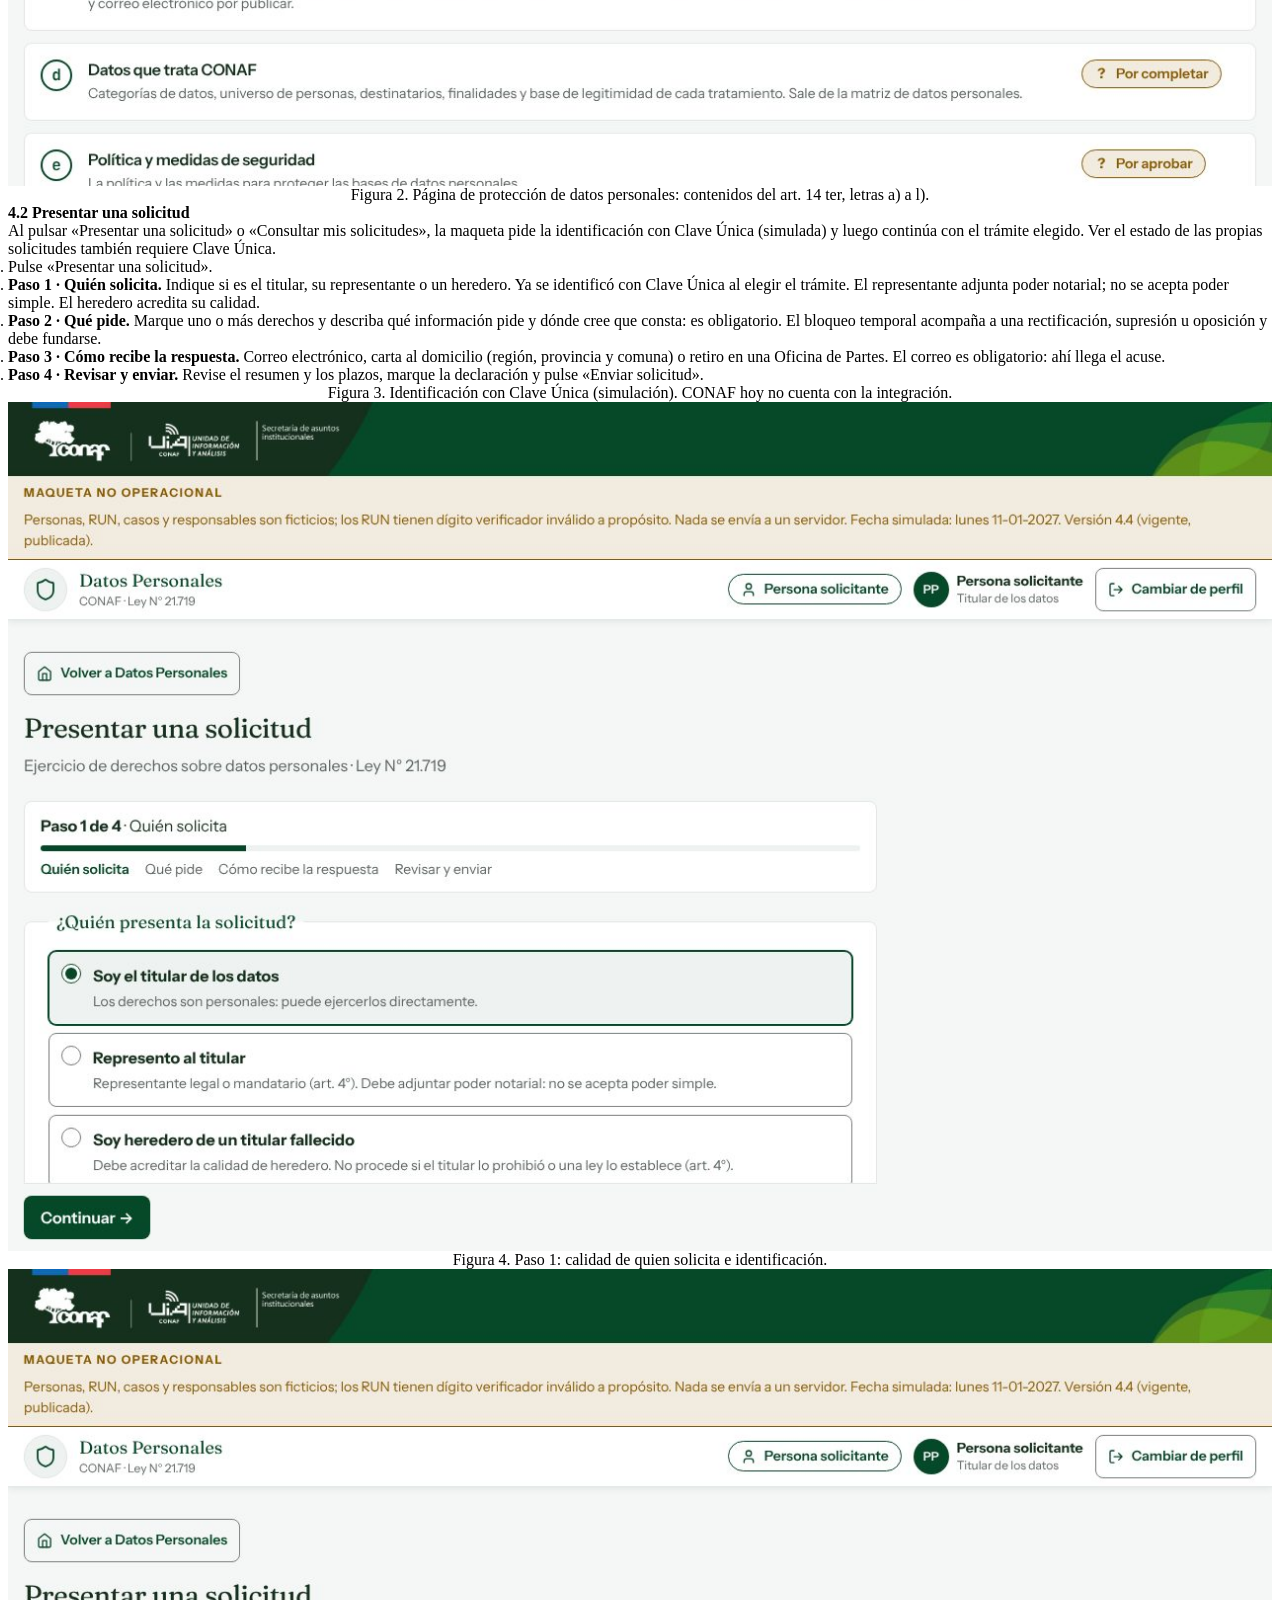
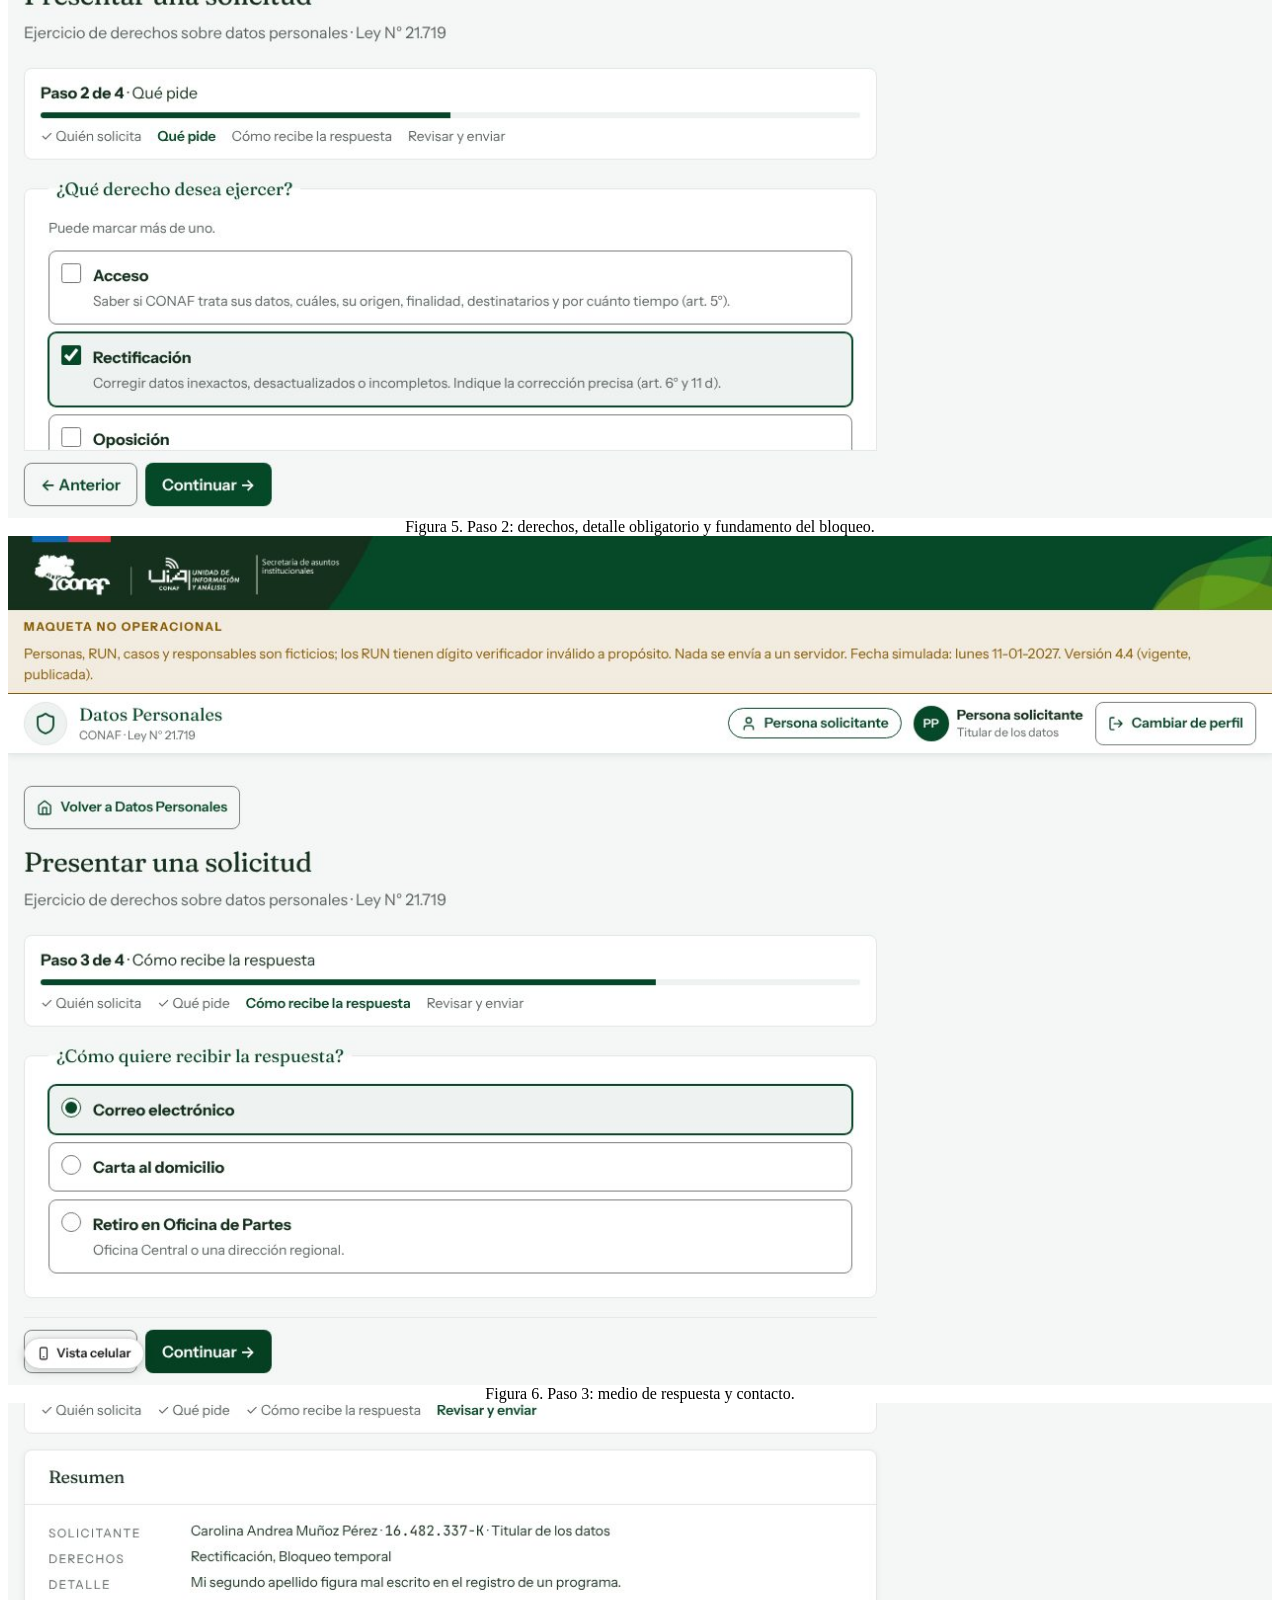
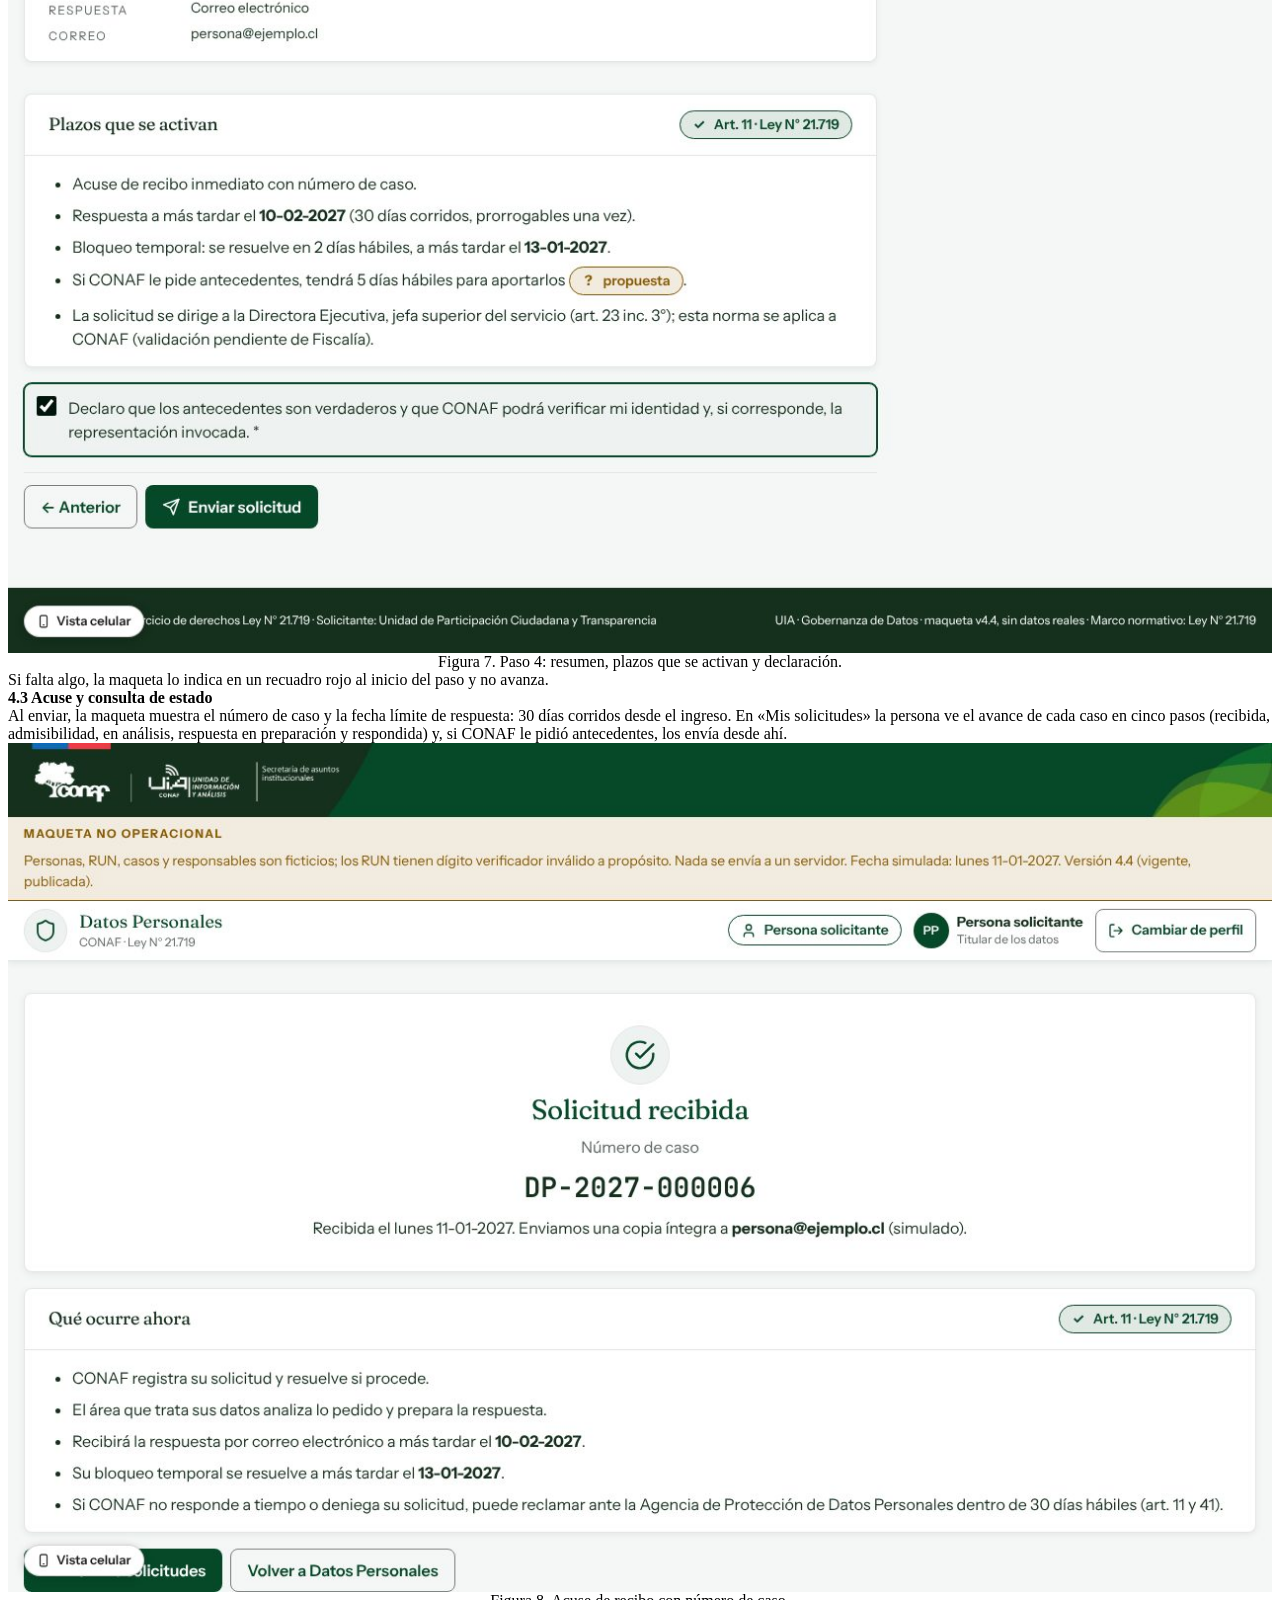
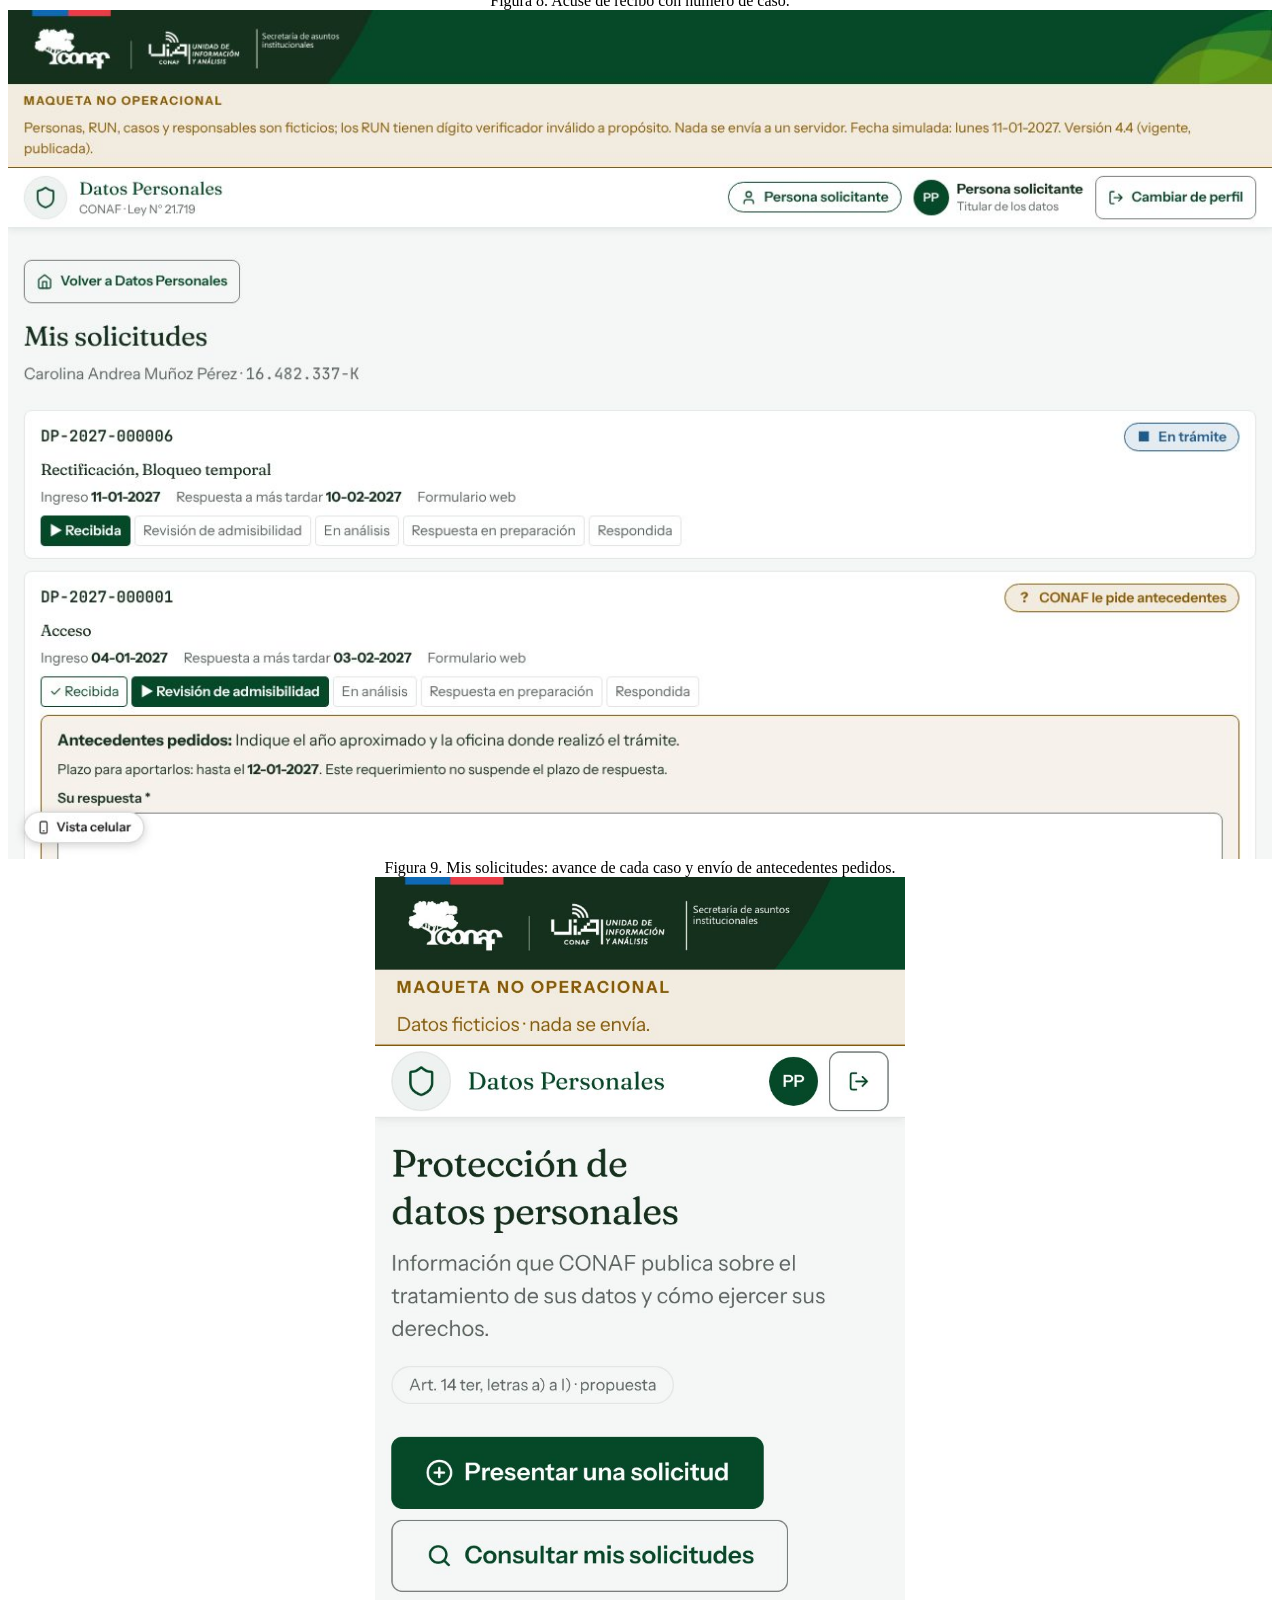
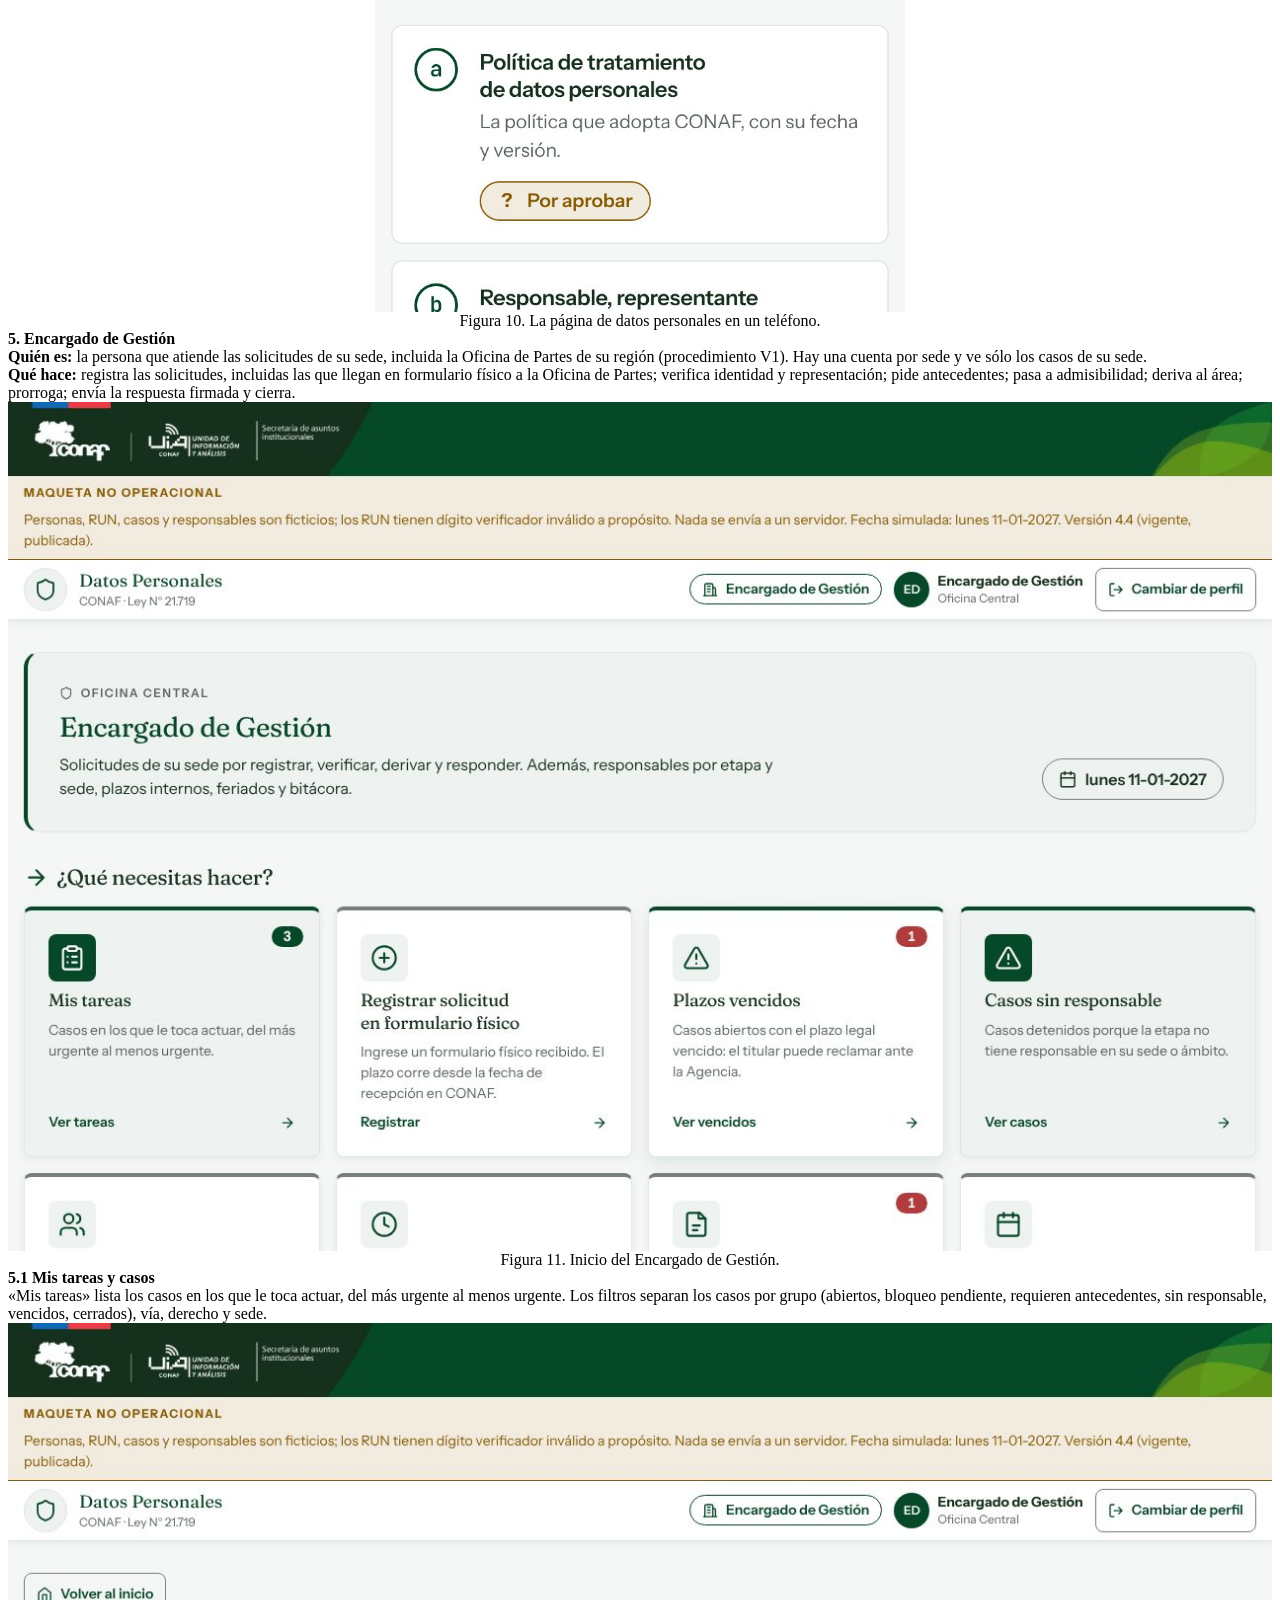
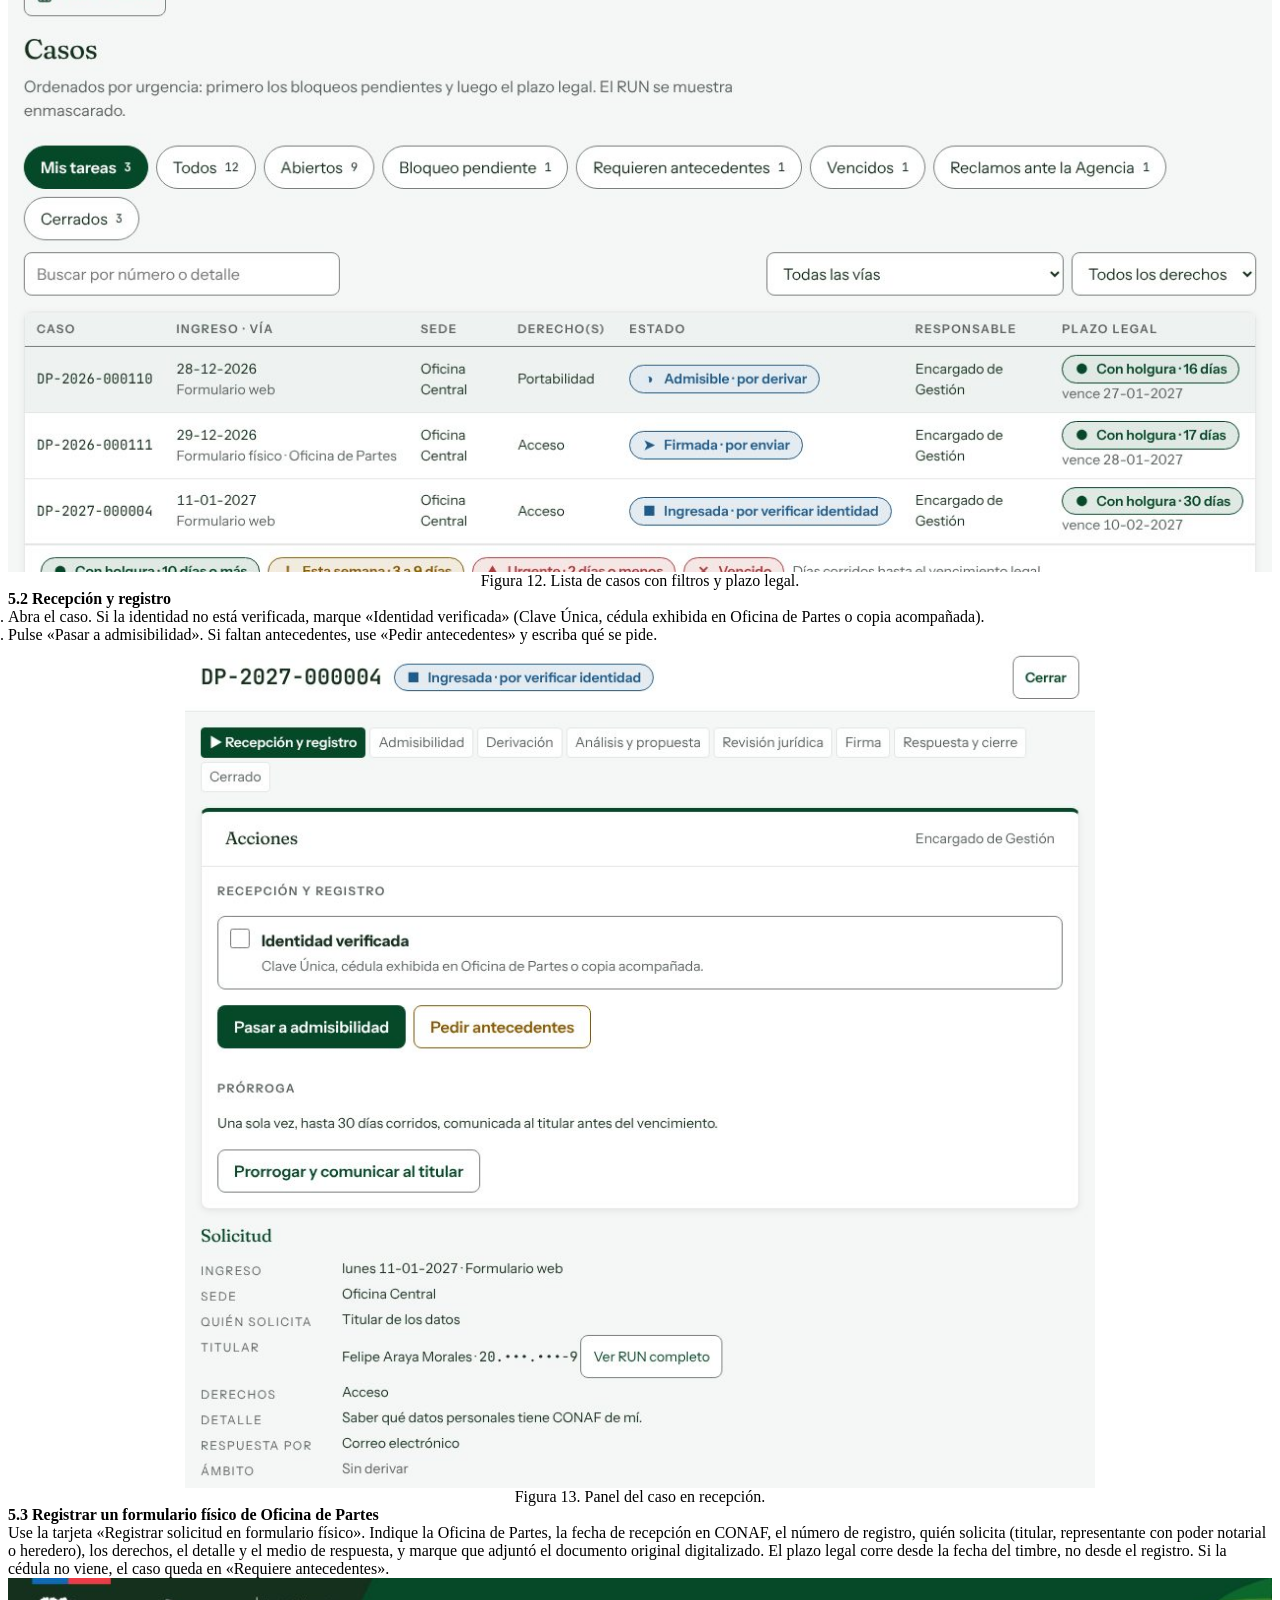
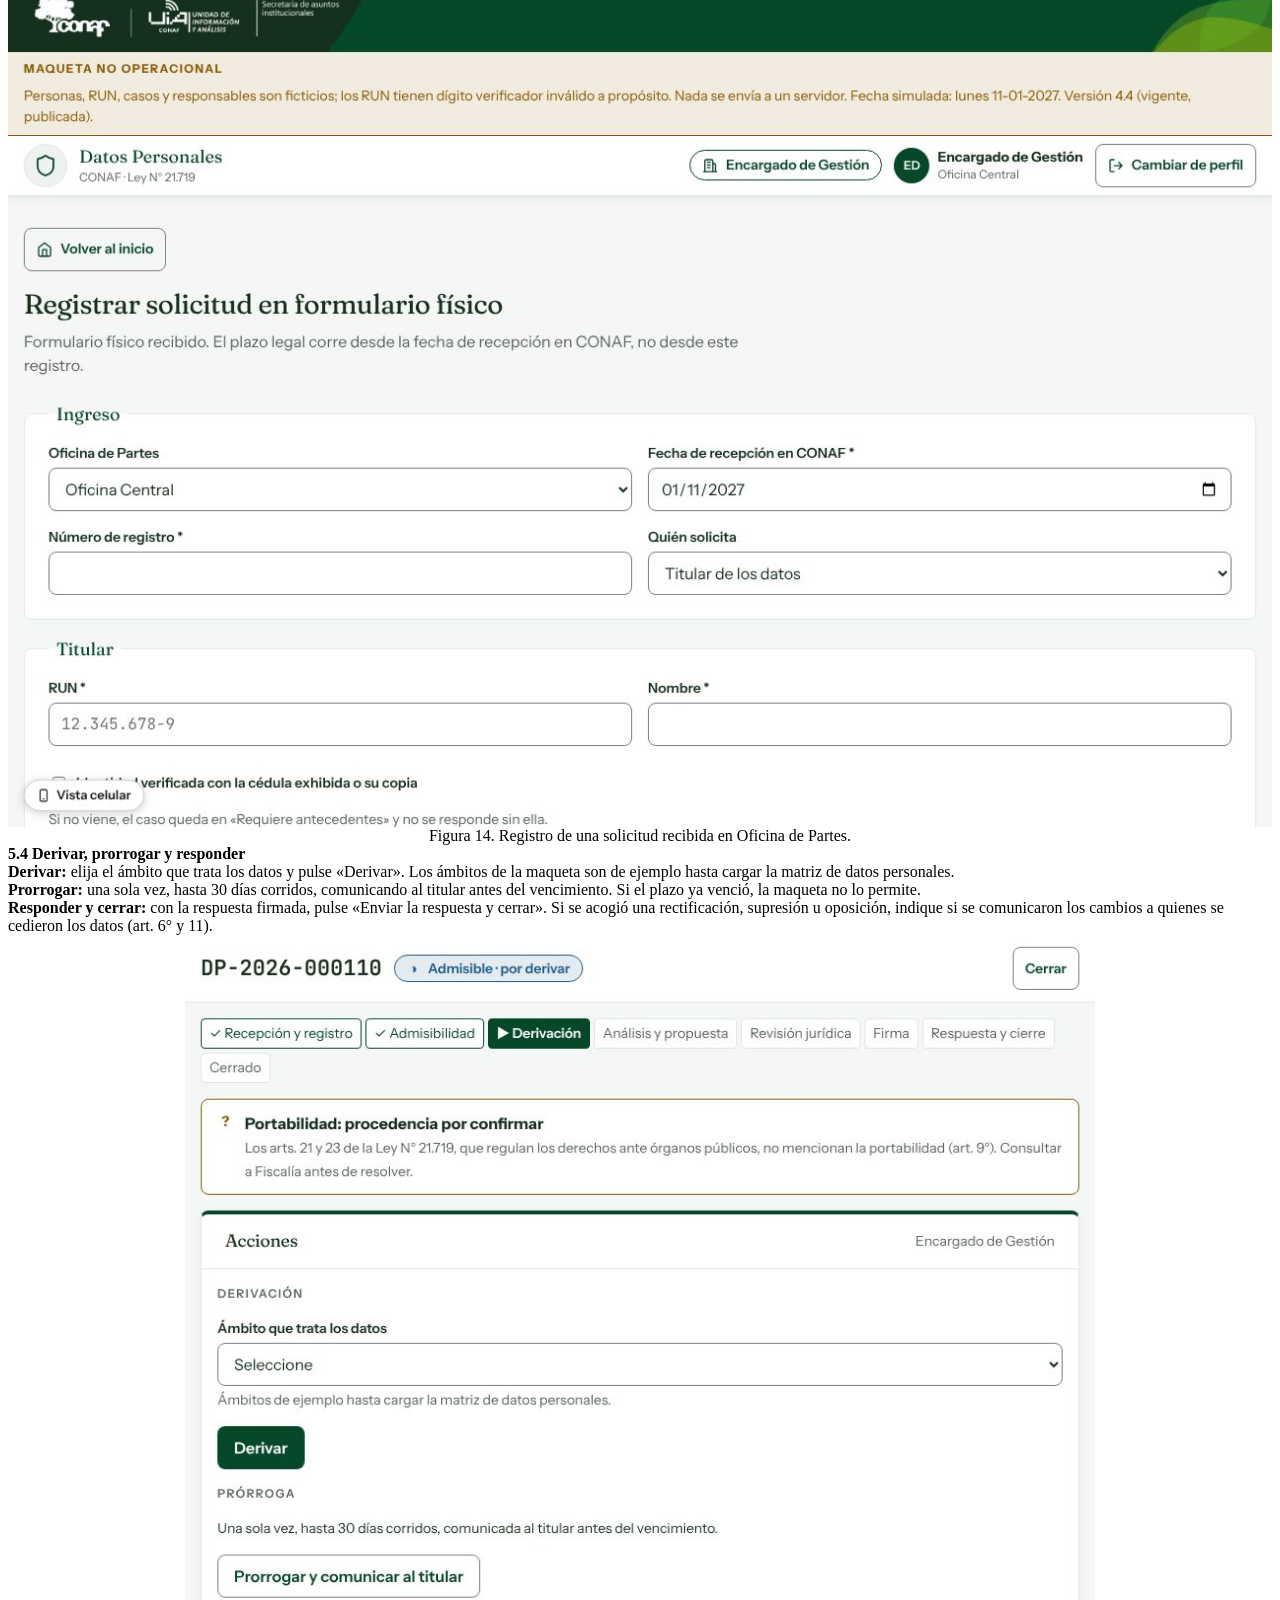
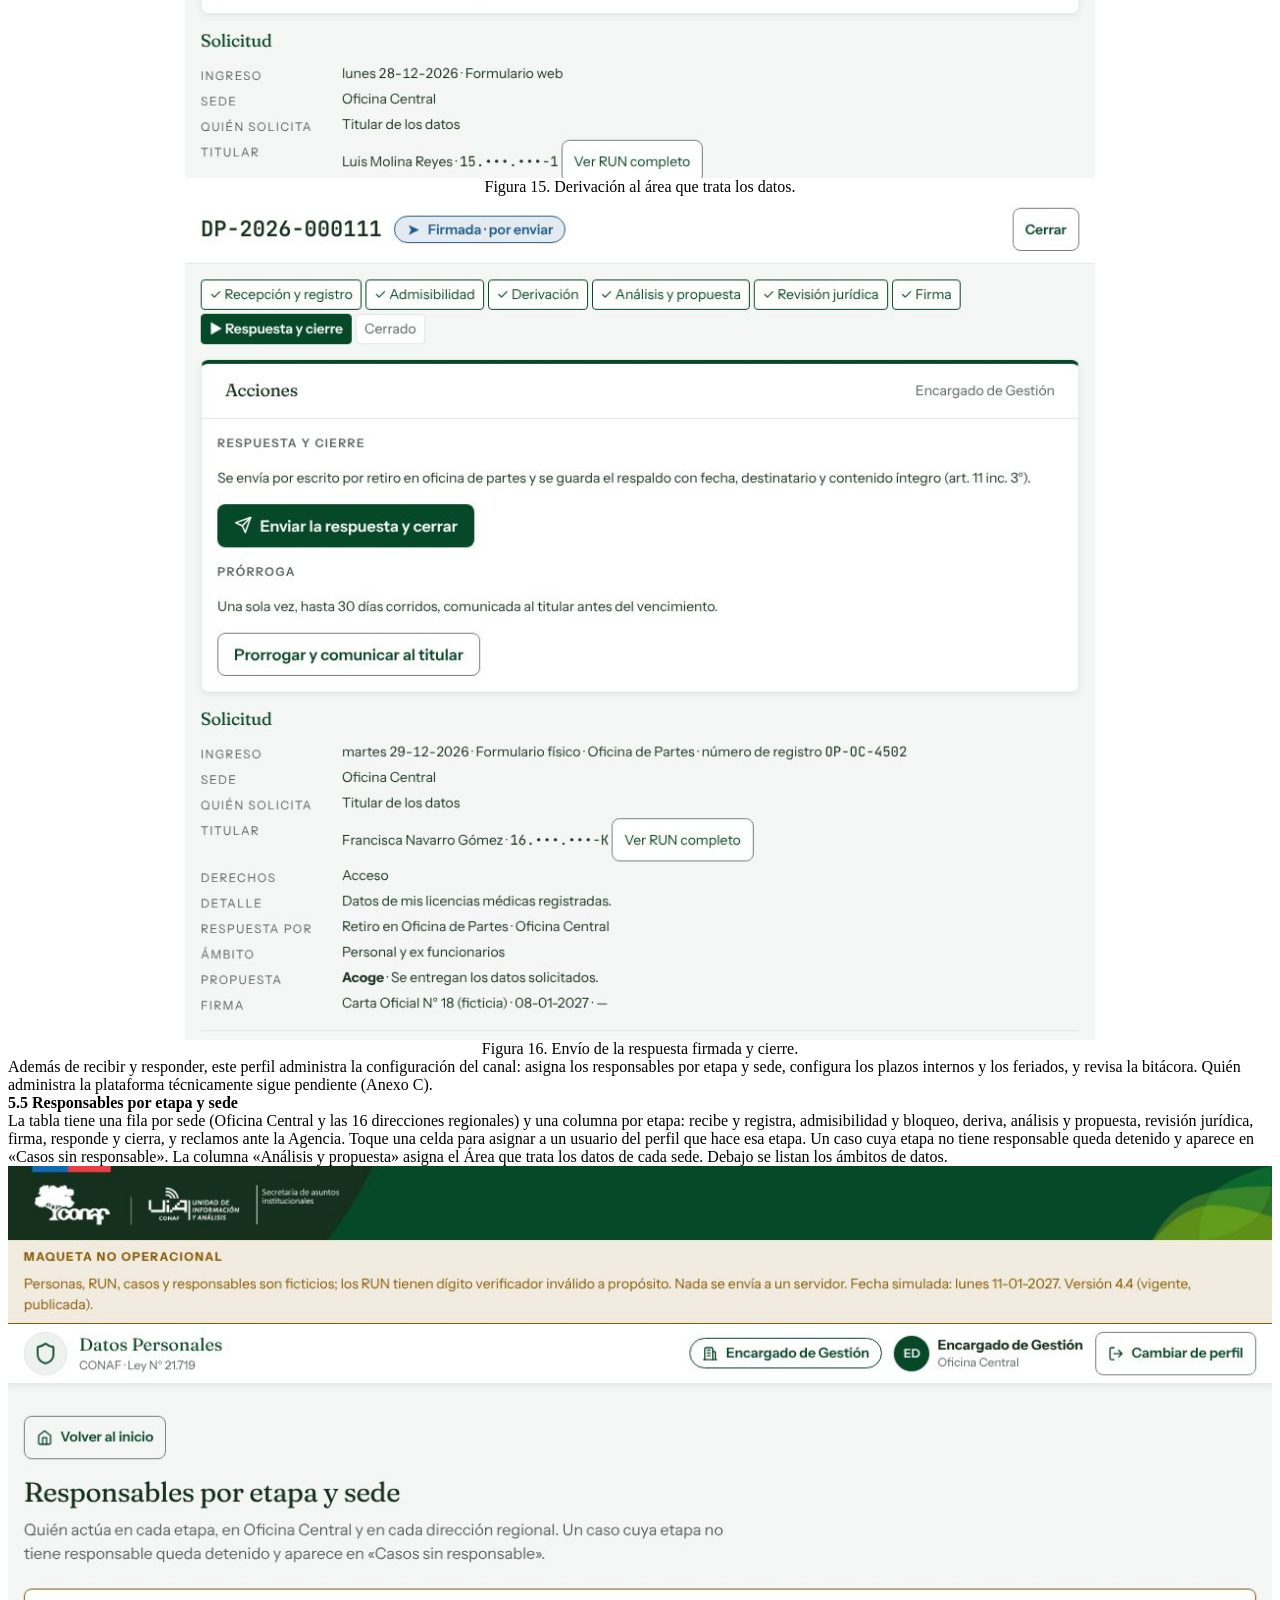
==== commit dd8f2e54: "Área que trata los datos: una cuenta por sede - El Área deja de ser una sola cuenta: cada sede tiene" ====
--- a/manual/manual.html
+++ b/manual/manual.html
@@ -101,9 +101,9 @@
   <tr><td>Encargado de Gestión</td><td>Una cuenta por sede</td><td>Su sede: recibe, registra, deriva y responde; asigna responsables, plazos internos y feriados, y revisa la bitácora de su sede</td></tr>
   <tr><td>Unidad Jurídica</td><td>Una cuenta por sede</td><td>Su sede: admisibilidad, revisión jurídica (V°B°), reclamos y reporte de vulneraciones (art. 14 sexies); ve la trazabilidad completa de su sede</td></tr>
   <tr><td>Director o directora</td><td>Una cuenta por sede</td><td>Su sede: revisa y firma sólo los casos que le toca firmar; no deriva; sin bitácora</td></tr>
-  <tr><td>Área que trata los datos</td><td>Una sola cuenta</td><td>Ámbitos personal y ex funcionarios · Áreas Silvestres Protegidas; sólo los casos en su etapa de análisis, sin bitácora</td></tr>
-</table>
-<p class="nota">Encargado de Gestión, Unidad Jurídica y Director tienen una cuenta de prueba por sede: al ingresar se elige la sede. El Área que trata los datos tiene una sola cuenta. En la maqueta los usuarios aparecen por su perfil, sin nombre de persona. Pendiente: quién ocupa cada cuenta en las sedes reales. Las asignaciones de responsables son de prueba.</p>
+  <tr><td>Área que trata los datos</td><td>Una cuenta por sede</td><td>Su sede: analiza los ámbitos de datos (personal y ex funcionarios · Áreas Silvestres Protegidas, entre otros); sólo los casos en su etapa de análisis, sin bitácora</td></tr>
+</table>
+<p class="nota">Encargado de Gestión, Unidad Jurídica, Director y Área que trata los datos tienen una cuenta de prueba por sede: al ingresar se elige la sede. En la maqueta los usuarios aparecen por su perfil, sin nombre de persona. Pendiente: quién ocupa cada cuenta en las sedes reales. Las asignaciones de responsables son de prueba.</p>
 
 <h2>3. Elementos comunes de la pantalla</h2>
 <ul>
@@ -167,7 +167,7 @@
 
 <p>Además de recibir y responder, este perfil administra la configuración del canal: asigna los responsables por etapa y sede, configura los plazos internos y los feriados, y revisa la bitácora. Quién administra la plataforma técnicamente sigue pendiente (Anexo C).</p>
 <h3>5.5 Responsables por etapa y sede</h3>
-<p>La tabla tiene una fila por sede (Oficina Central y las 16 direcciones regionales) y una columna por etapa: recibe y registra, admisibilidad y bloqueo, deriva, revisión jurídica, firma, responde y cierra, y reclamos ante la Agencia. Toque una celda para asignar a un usuario del perfil que hace esa etapa. Un caso cuya etapa no tiene responsable queda detenido y aparece en «Casos sin responsable». Más abajo se asigna el responsable de cada ámbito de datos.</p>
+<p>La tabla tiene una fila por sede (Oficina Central y las 16 direcciones regionales) y una columna por etapa: recibe y registra, admisibilidad y bloqueo, deriva, análisis y propuesta, revisión jurídica, firma, responde y cierra, y reclamos ante la Agencia. Toque una celda para asignar a un usuario del perfil que hace esa etapa. Un caso cuya etapa no tiene responsable queda detenido y aparece en «Casos sin responsable». La columna «Análisis y propuesta» asigna el Área que trata los datos de cada sede. Debajo se listan los ámbitos de datos.</p>
 <figure><img src="img/61-responsables.jpg" alt=""><figcaption>Figura 17. Responsables por etapa y sede.</figcaption></figure>
 <figure class="medio"><img src="img/62-editar-celda.jpg" alt=""><figcaption>Figura 18. Asignación de un responsable.</figcaption></figure>
 <h3>5.6 Plazos internos y feriados</h3>
@@ -197,7 +197,7 @@
 <p>La Unidad Jurídica prepara el reporte de vulneraciones de las medidas de seguridad. El plazo y el medio de envío a la Agencia quedan pendientes de la validación de Fiscalía (pregunta F2). La maqueta no simula ese reporte.</p>
 
 <h2>7. Área que trata los datos</h2>
-<div class="ficha-perfil"><p><b>Quién es:</b> un analista por cada ámbito de datos de CONAF. Los ámbitos saldrán de la matriz de datos personales.</p><p><b>Qué hace:</b> localiza los datos, decide (acoge, acoge parcialmente o rechaza), redacta la propuesta de respuesta y la envía a revisión jurídica. Puede pedir prórroga al responsable de datos. Ve sus casos sólo cuando le toca la etapa de análisis de sus ámbitos, sin la bitácora.</p></div>
+<div class="ficha-perfil"><p><b>Quién es:</b> el Área que trata los datos de cada sede, con una cuenta por sede que atiende los ámbitos de datos de esa sede. Los ámbitos saldrán de la matriz de datos personales.</p><p><b>Qué hace:</b> localiza los datos, decide (acoge, acoge parcialmente o rechaza), redacta la propuesta de respuesta y la envía a revisión jurídica. Puede pedir prórroga al responsable de datos. Ve sus casos sólo cuando le toca la etapa de análisis de sus ámbitos, sin la bitácora.</p></div>
 <figure><img src="img/30-inicio-area.jpg" alt=""><figcaption>Figura 26. Inicio del área que trata los datos.</figcaption></figure>
 <figure class="medio"><img src="img/31-caso-analisis.jpg" alt=""><figcaption>Figura 27. Análisis y propuesta de respuesta.</figcaption></figure>
 
@@ -243,7 +243,7 @@
   <tr><th>Definición</th><th>A quién</th></tr>
   <tr><td>Responsables por etapa en Oficina Central y en cada región, y flujos de cada una</td><td>Delegado (si CONAF lo designa), Unidad de Participación Ciudadana y Transparencia</td></tr>
   <tr><td>Si la firma se tramita en la plataforma o en Cero Papel</td><td>Informática</td></tr>
-  <tr><td>Personas reales de cada sede en las funciones de Encargado de Gestión, Unidad Jurídica y Director (la maqueta tiene una cuenta de prueba por sede)</td><td>Contraparte</td></tr>
+  <tr><td>Personas reales de cada sede en las funciones de Encargado de Gestión, Unidad Jurídica, Director y Área que trata los datos (la maqueta tiene una cuenta de prueba por sede)</td><td>Contraparte</td></tr>
   <tr><td>Procedencia de la portabilidad ante órganos públicos</td><td>Fiscalía</td></tr>
   <tr><td>Plazo para aportar antecedentes y su efecto en el plazo de respuesta</td><td>Fiscalía</td></tr>
   <tr><td>Canal disponible desde el 01-12-2026 mientras no exista la integración con Clave Única</td><td>Delegado (si CONAF lo designa) · Informática</td></tr>
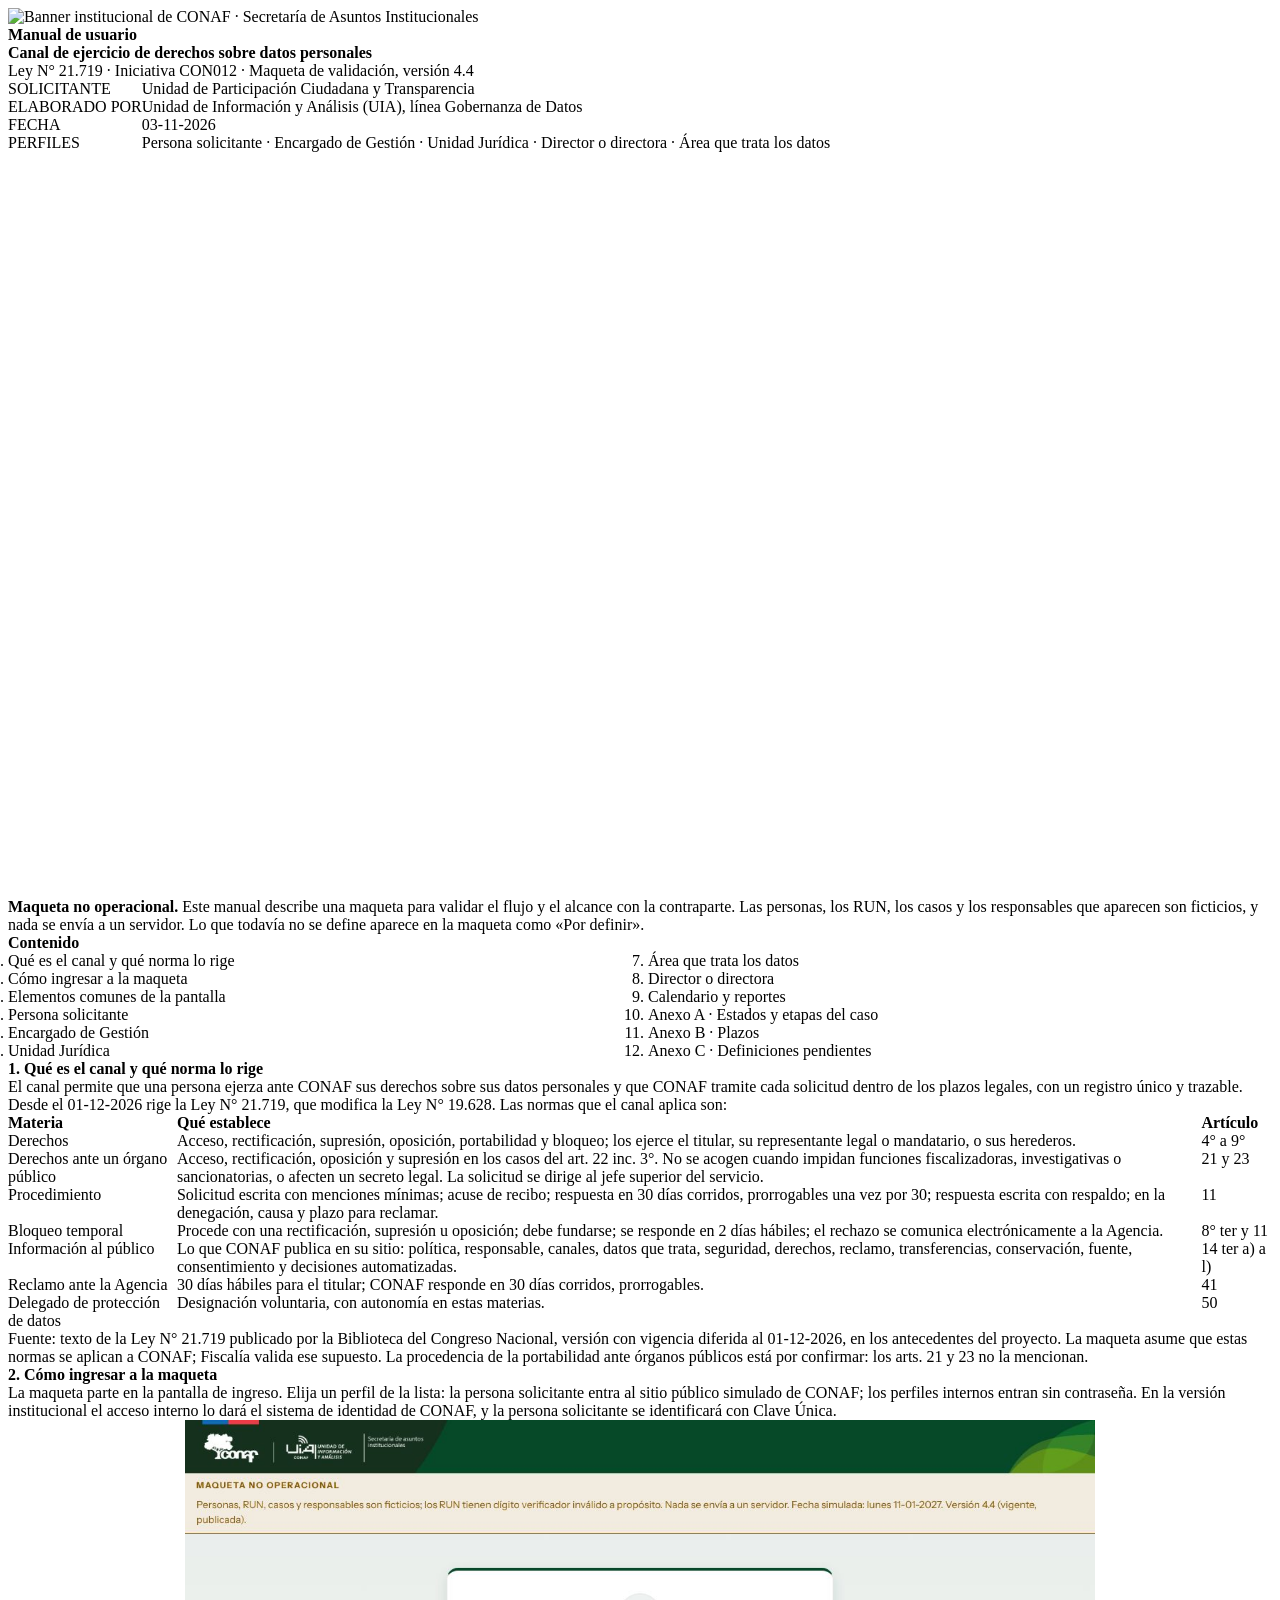
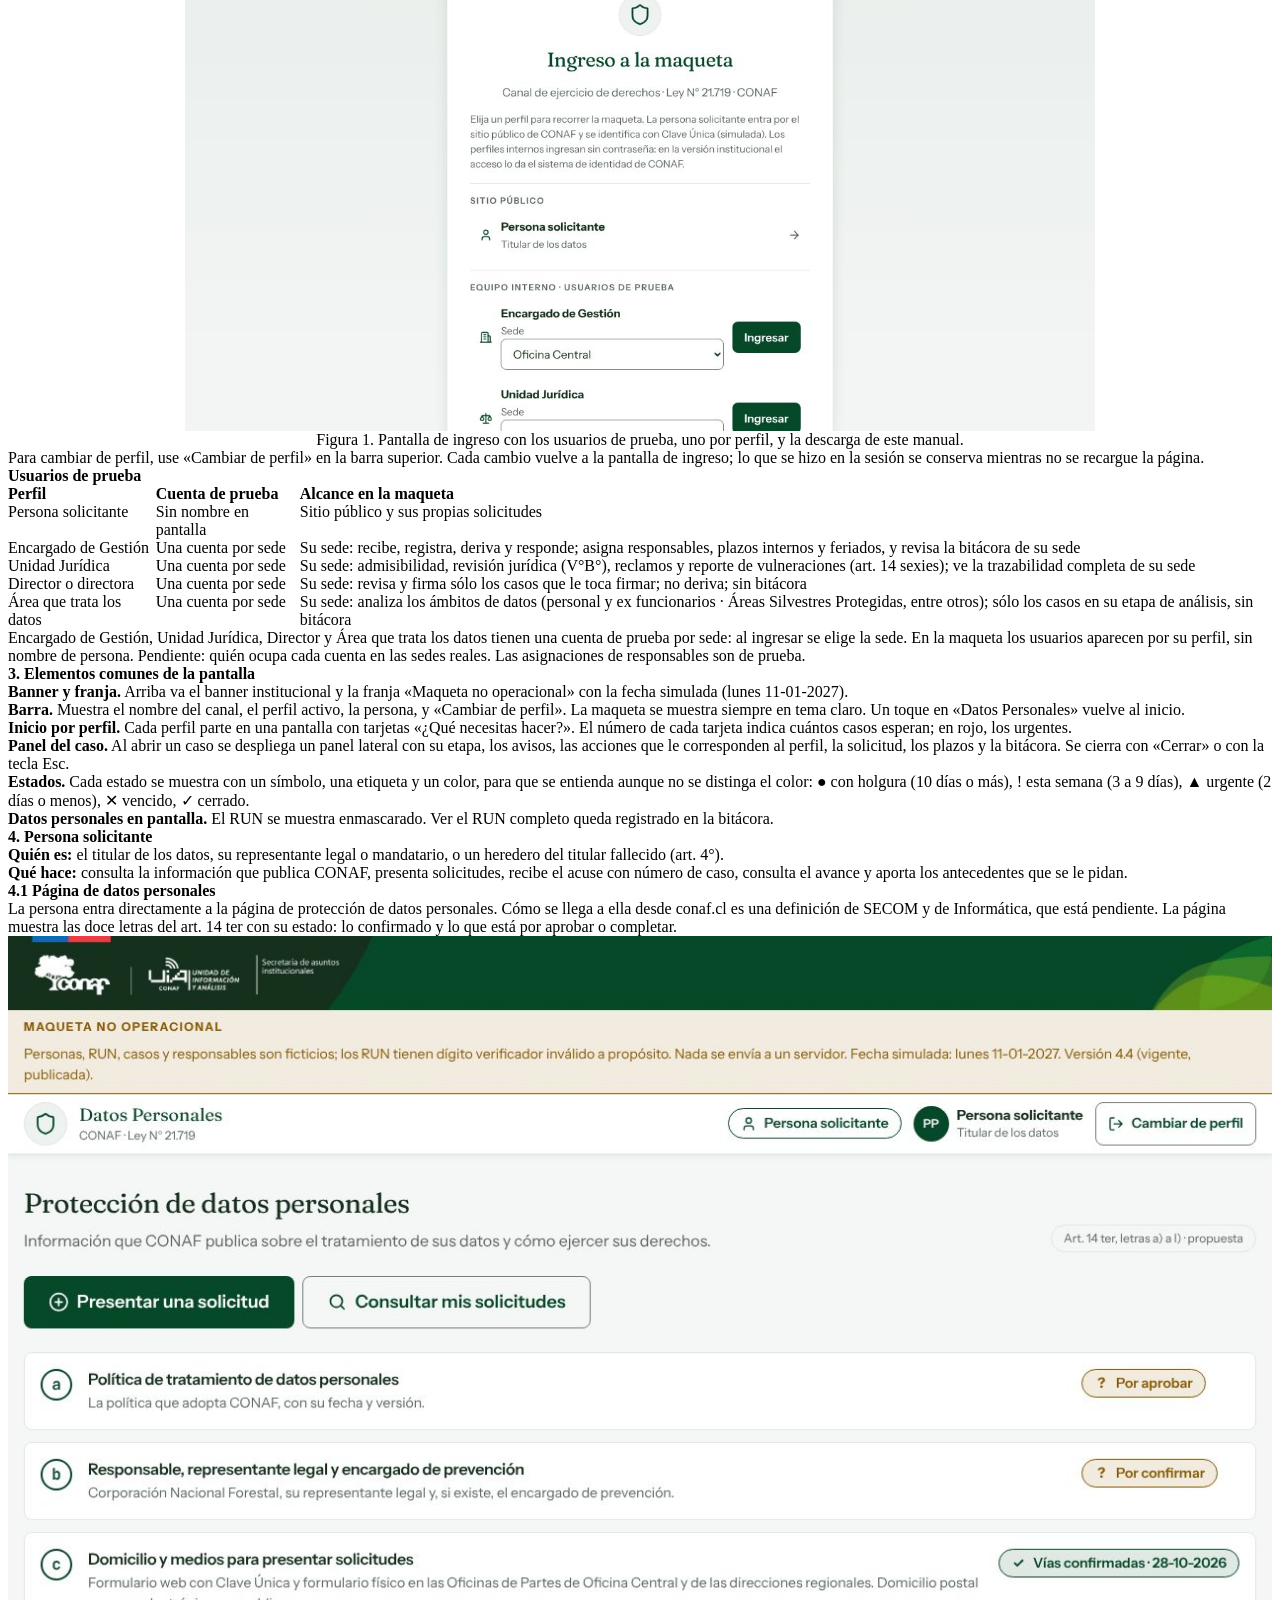
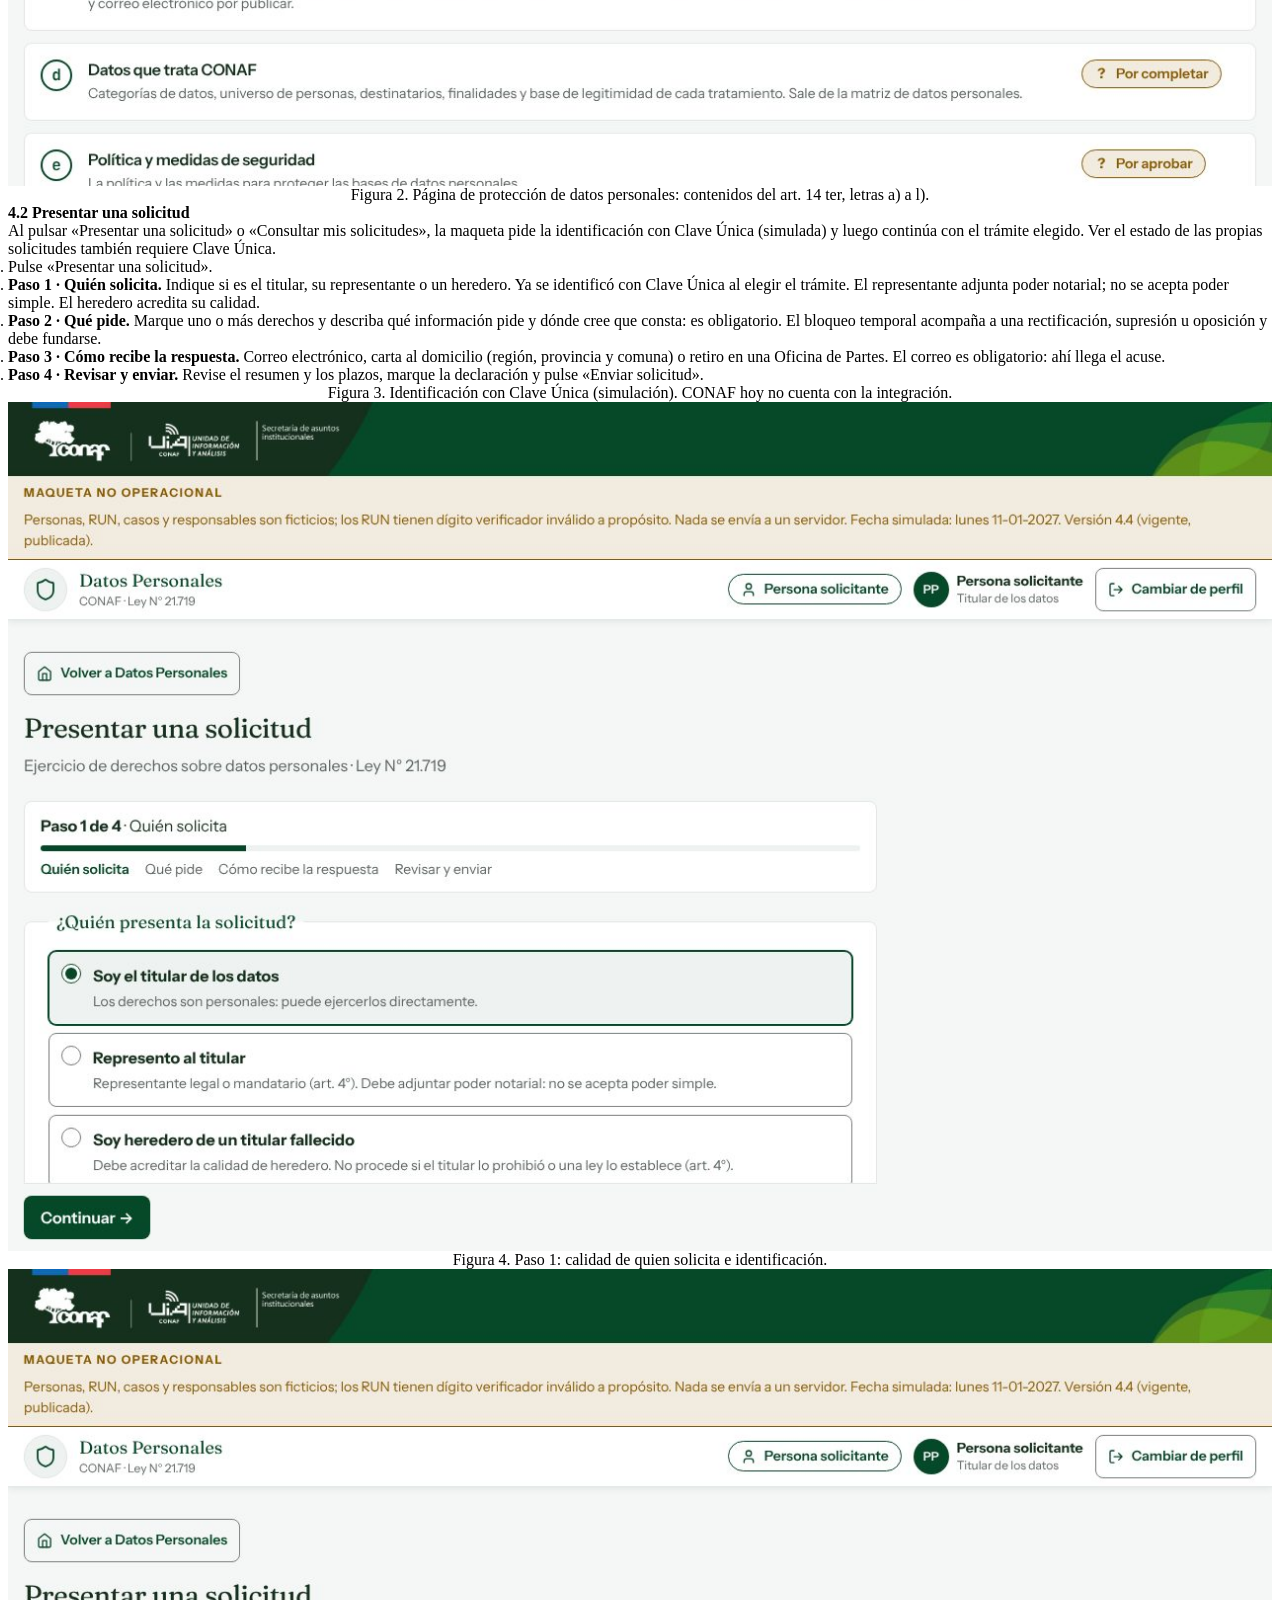
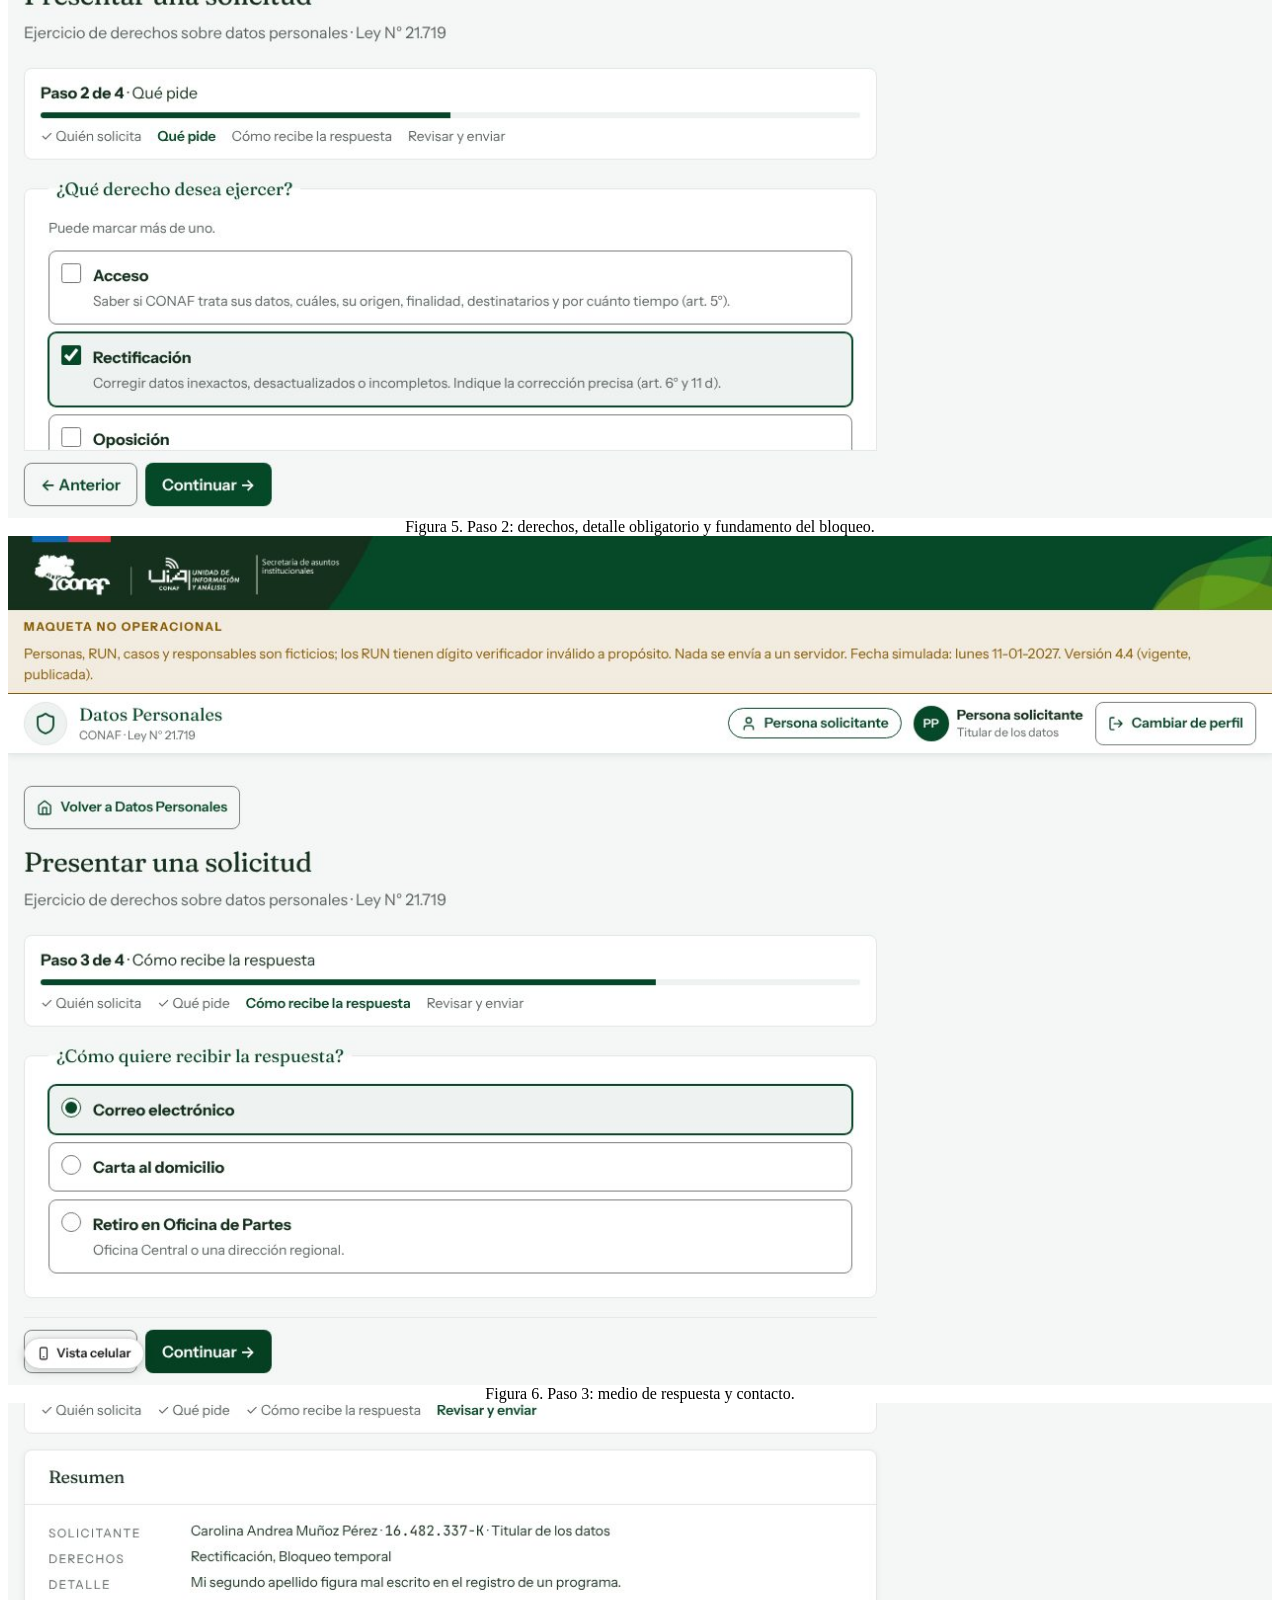
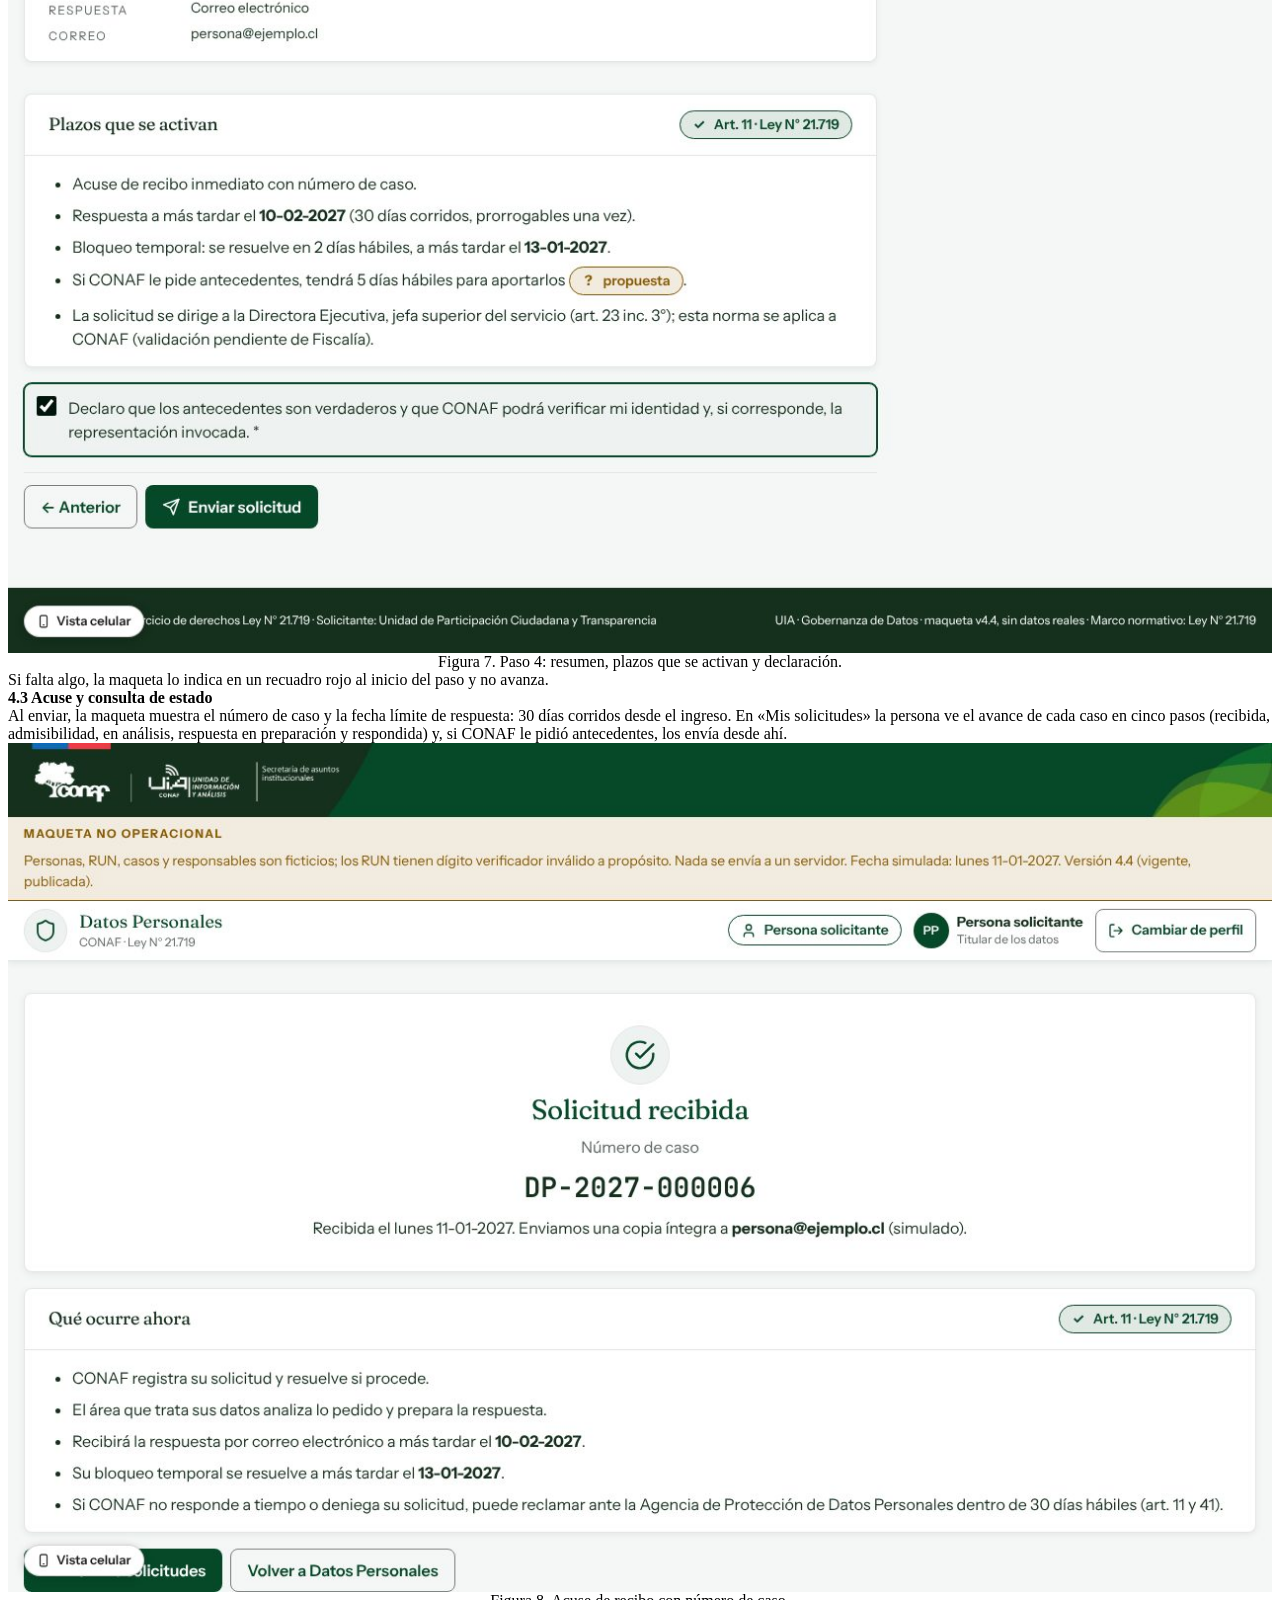
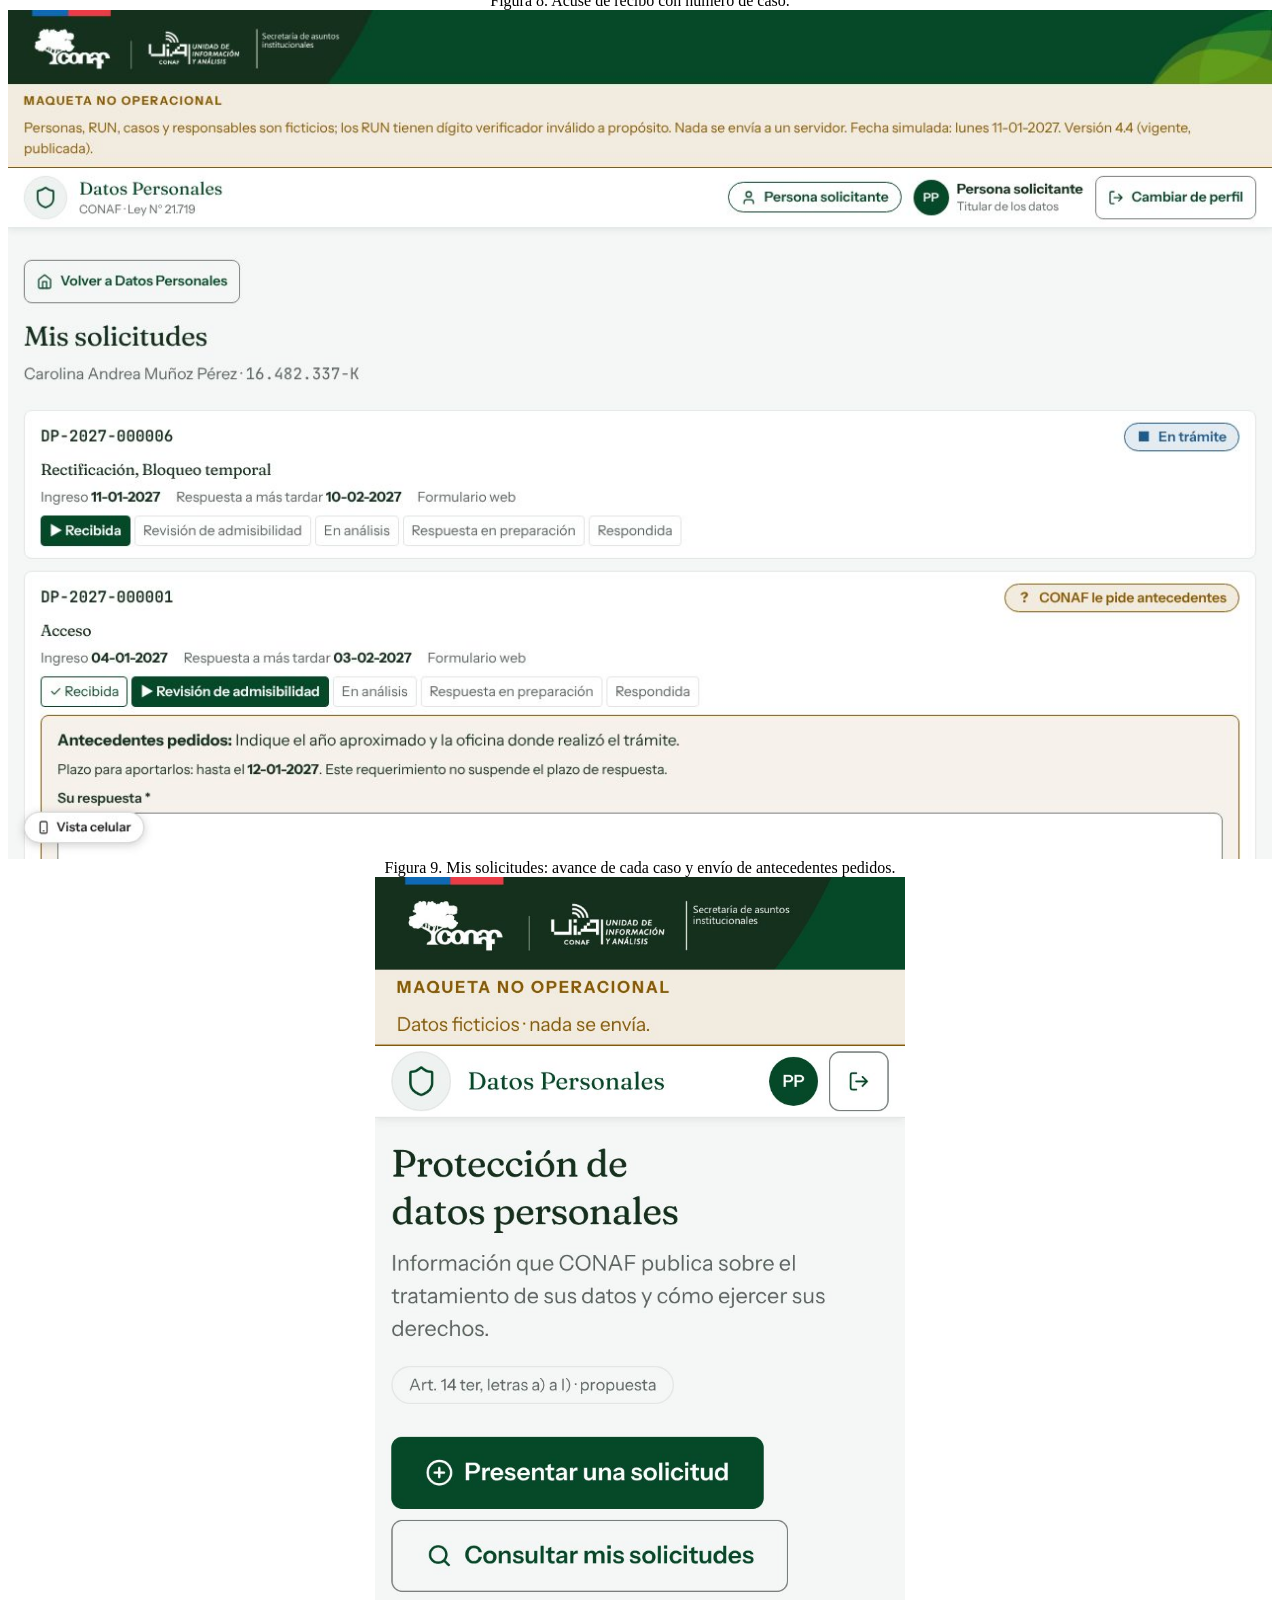
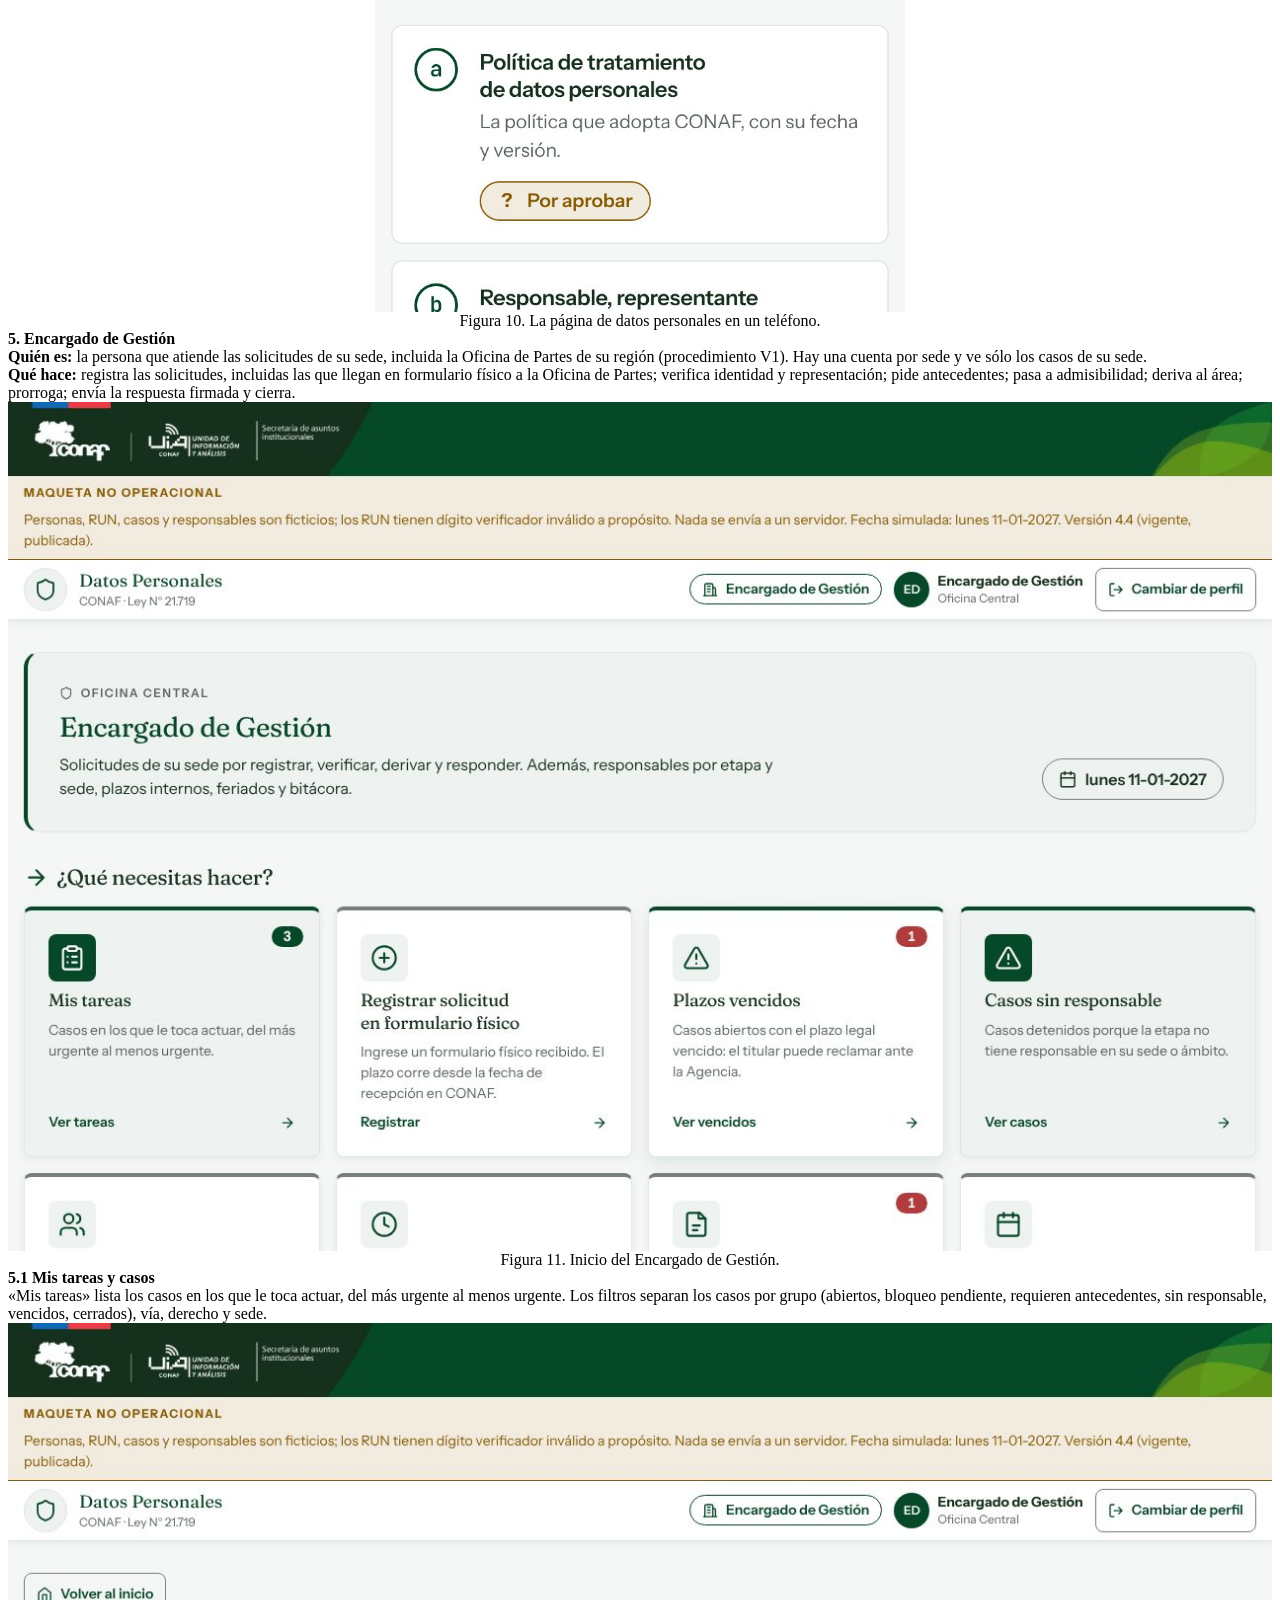
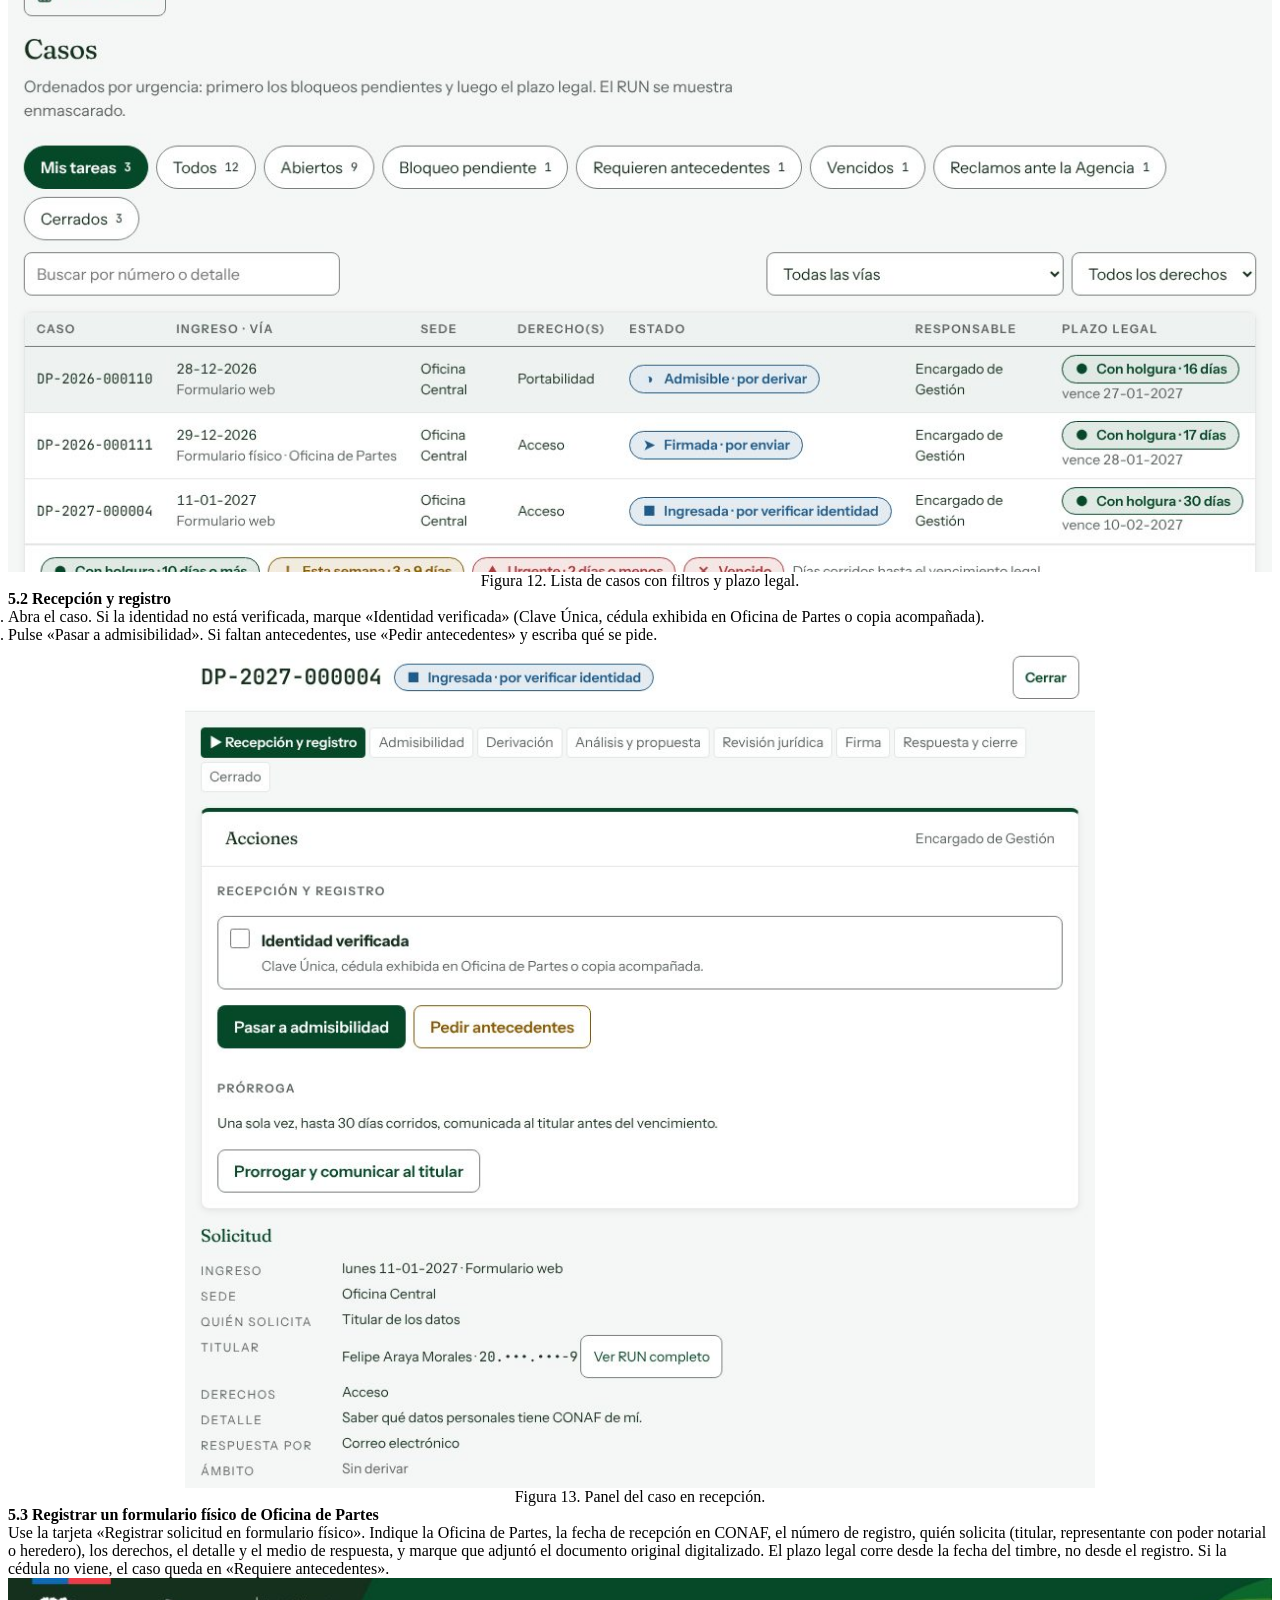
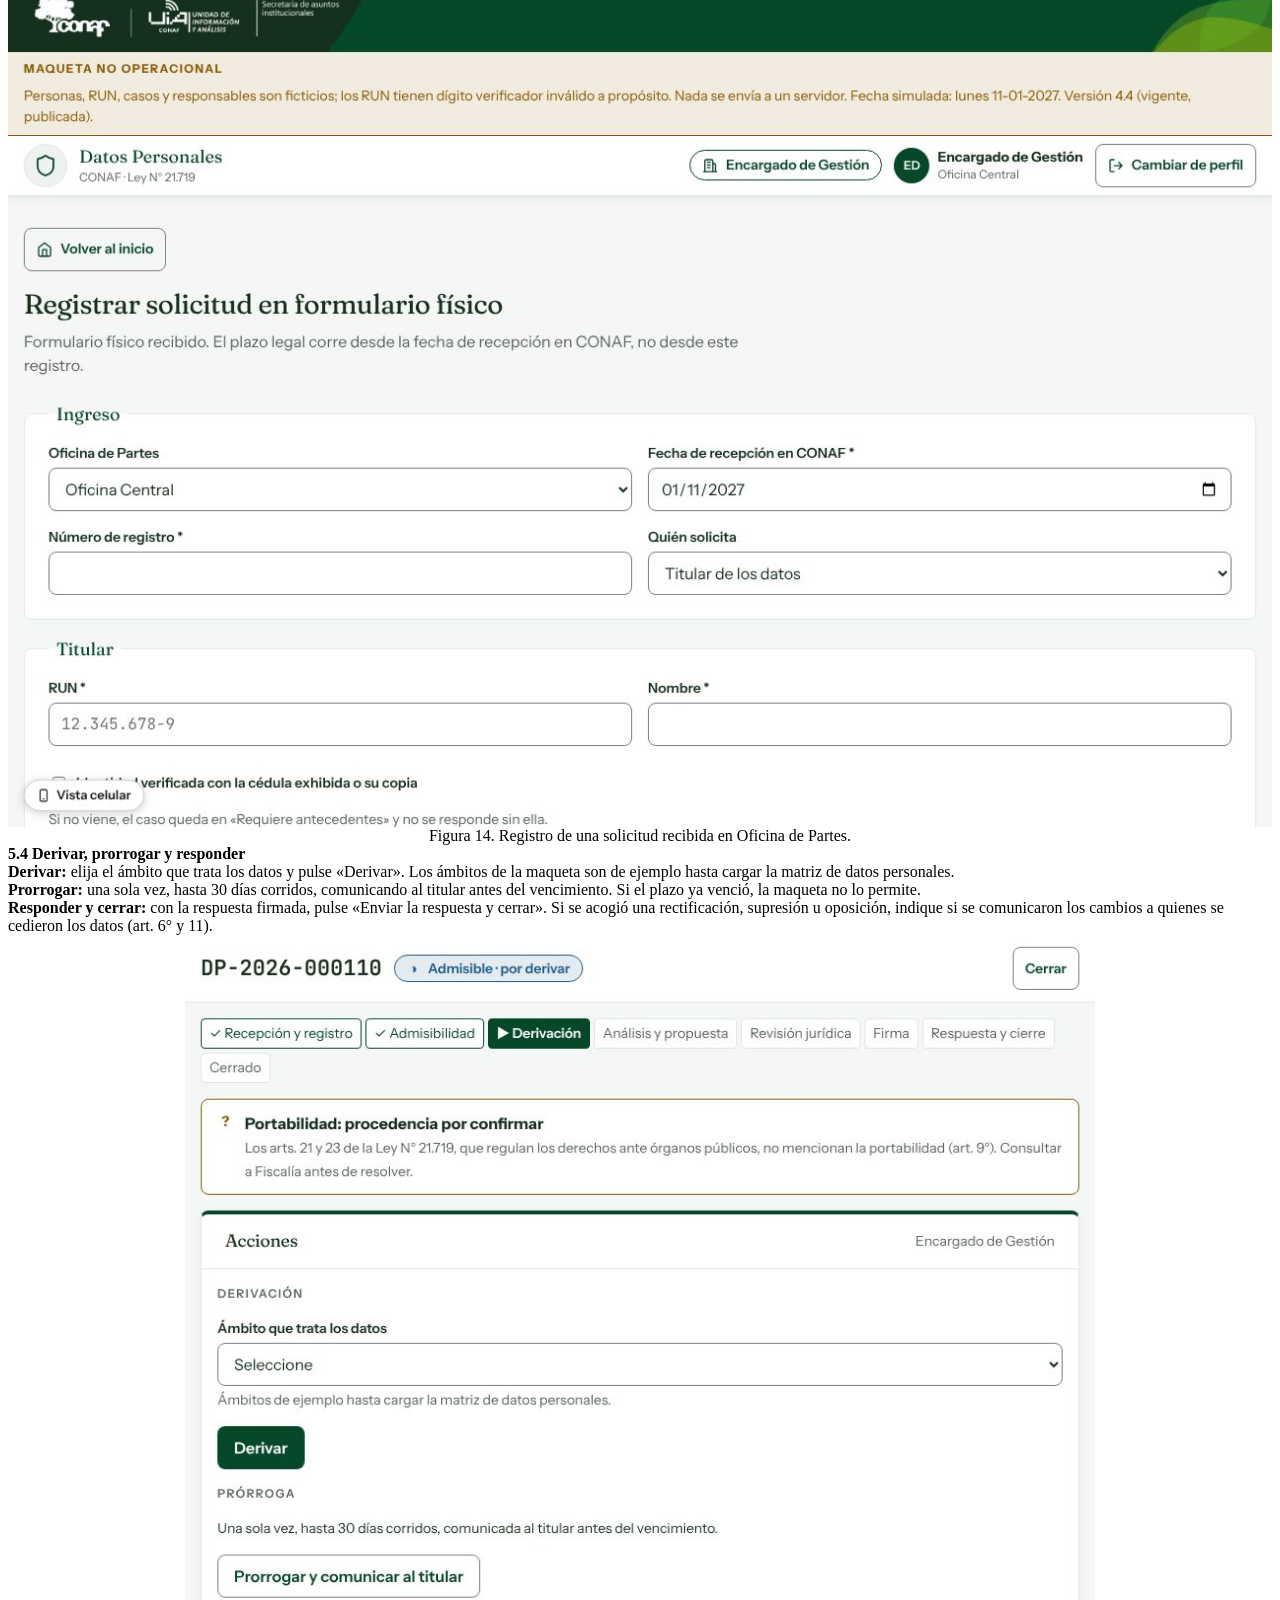
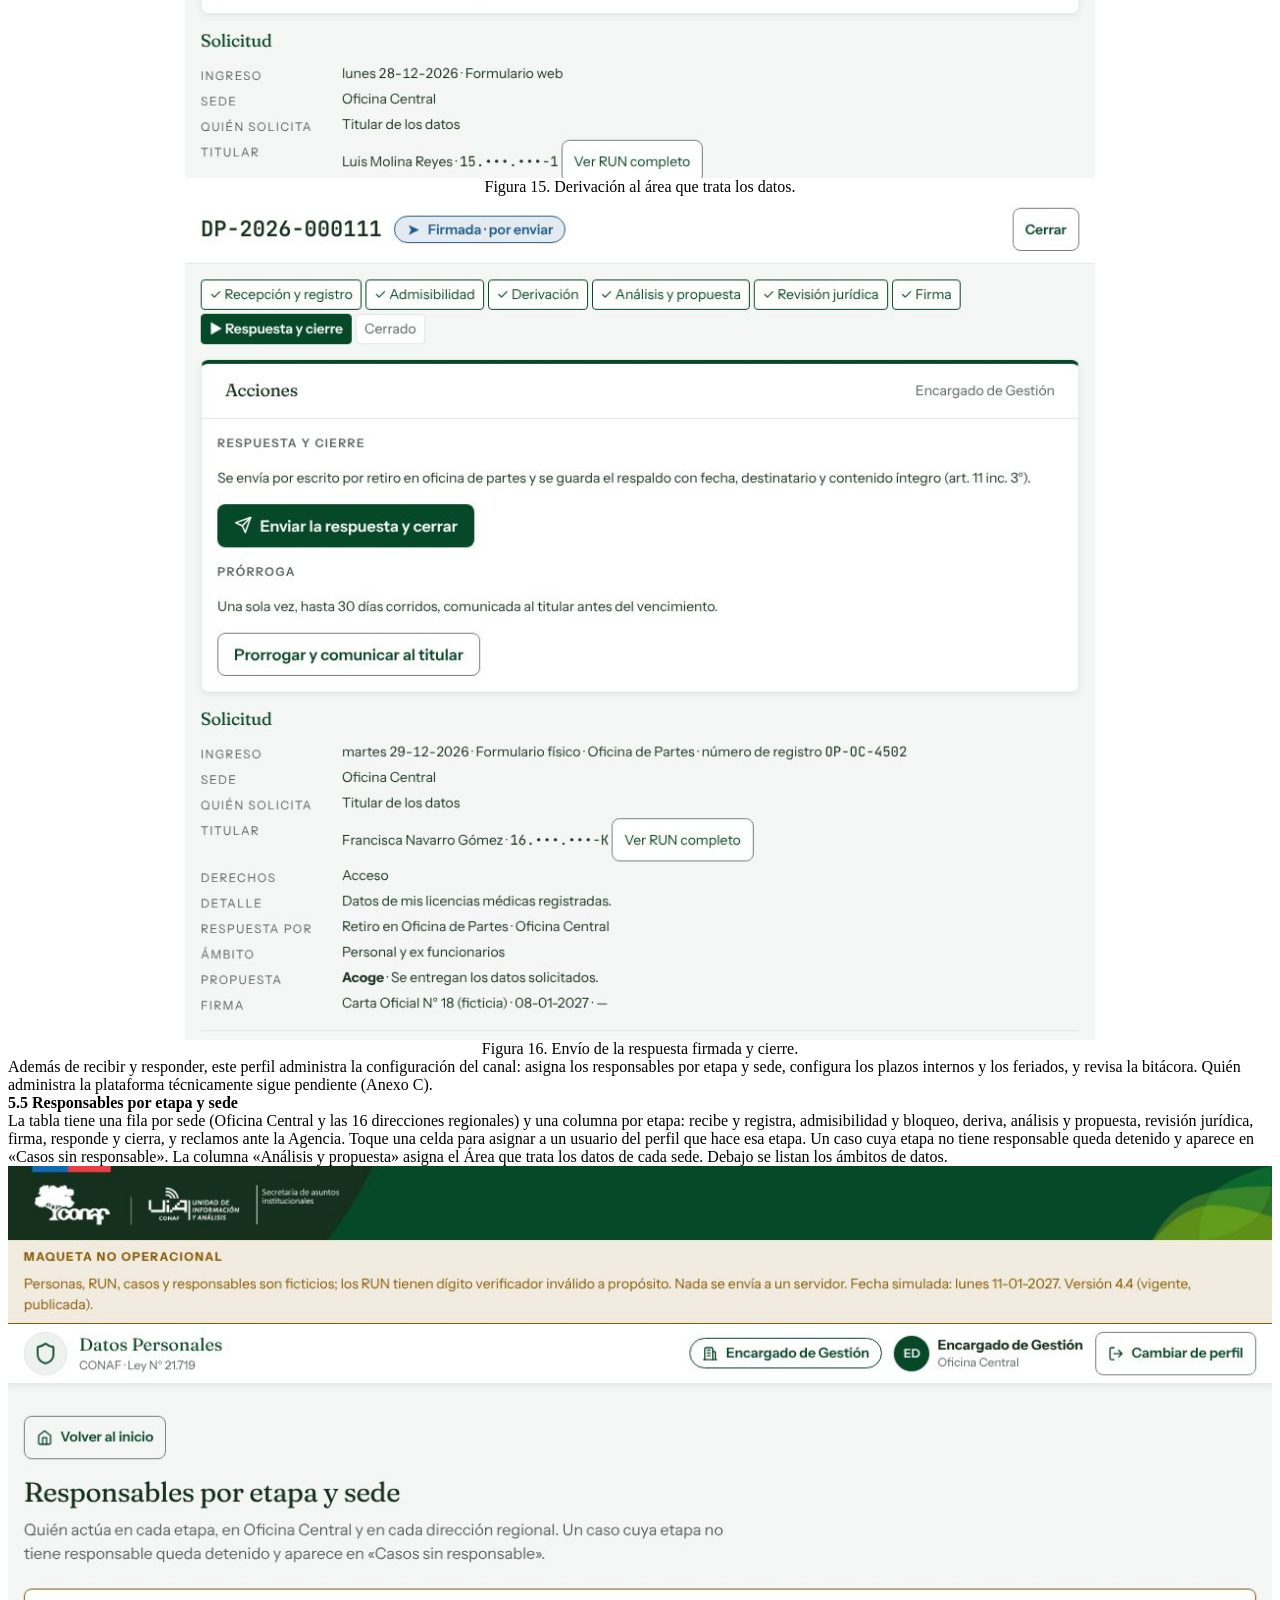
==== commit 262ba5c3: "Demostración guiada por sede y diagramas de flujo por perfil - Ingreso: dos recorridos de un caso de" ====
--- a/manual/manual.html
+++ b/manual/manual.html
@@ -251,4 +251,25 @@
   <tr><td>Ámbitos de datos y su responsable, a partir de la matriz de datos personales</td><td>Delegado (si CONAF lo designa)</td></tr>
   <tr><td>Quién administra la plataforma</td><td>UIA · Informática</td></tr>
 </table>
+
+<h2 class="sin-salto">Anexo D · Flujos por perfil</h2>
+<p>Cada diagrama sigue las acciones que la maqueta ofrece a su perfil. El recuadro verde es un paso del perfil; el punteado, un paso de otro perfil; el rombo, una decisión; el gris redondeado, el cierre del caso.</p>
+<figure><img src="img/flujo-solicitante.svg" alt="Flujo de Persona solicitante"><figcaption>Figura D1. Flujo de la persona solicitante.</figcaption></figure>
+<figure><img src="img/flujo-encargado.svg" alt="Flujo de Encargado de Gestión"><figcaption>Figura D2. Flujo del Encargado de Gestión.</figcaption></figure>
+<figure><img src="img/flujo-fiscalia.svg" alt="Flujo de Unidad Jurídica"><figcaption>Figura D3. Flujo de la Unidad Jurídica.</figcaption></figure>
+<figure><img src="img/flujo-area.svg" alt="Flujo de Área que trata los datos"><figcaption>Figura D4. Flujo del Área que trata los datos.</figcaption></figure>
+<figure><img src="img/flujo-director.svg" alt="Flujo de Director o directora"><figcaption>Figura D5. Flujo del Director o directora.</figcaption></figure>
+
+<h2 class="sin-salto">Anexo E · Demostración guiada</h2>
+<p>En la pantalla de ingreso, la sección «Demostración guiada» recorre un caso de ejemplo de punta a punta. Hay dos recorridos: <b>Demostración en una región</b> (Dirección Regional Biobío) y <b>Demostración en Oficina Central</b>. Cada paso ingresa con el perfil que lo realiza y abre el caso de ejemplo de esa etapa, cuando existe en la sede:</p>
+<ol>
+  <li><b>Persona solicitante:</b> presenta la solicitud en el sitio público.</li>
+  <li><b>Encargado de Gestión:</b> recibe, verifica identidad y deriva el caso.</li>
+  <li><b>Unidad Jurídica:</b> resuelve la admisibilidad y revisa la propuesta.</li>
+  <li><b>Área que trata los datos:</b> analiza el caso y propone la respuesta.</li>
+  <li><b>Director o directora:</b> revisa y firma la respuesta.</li>
+  <li><b>Encargado de Gestión:</b> envía la respuesta firmada y cierra el caso.</li>
+</ol>
+<p class="nota">La demostración usa datos ficticios. Lo que se haga en ella se conserva en la sesión, igual que en el resto de la maqueta, y se pierde al recargar la página.</p>
+
 </body></html>
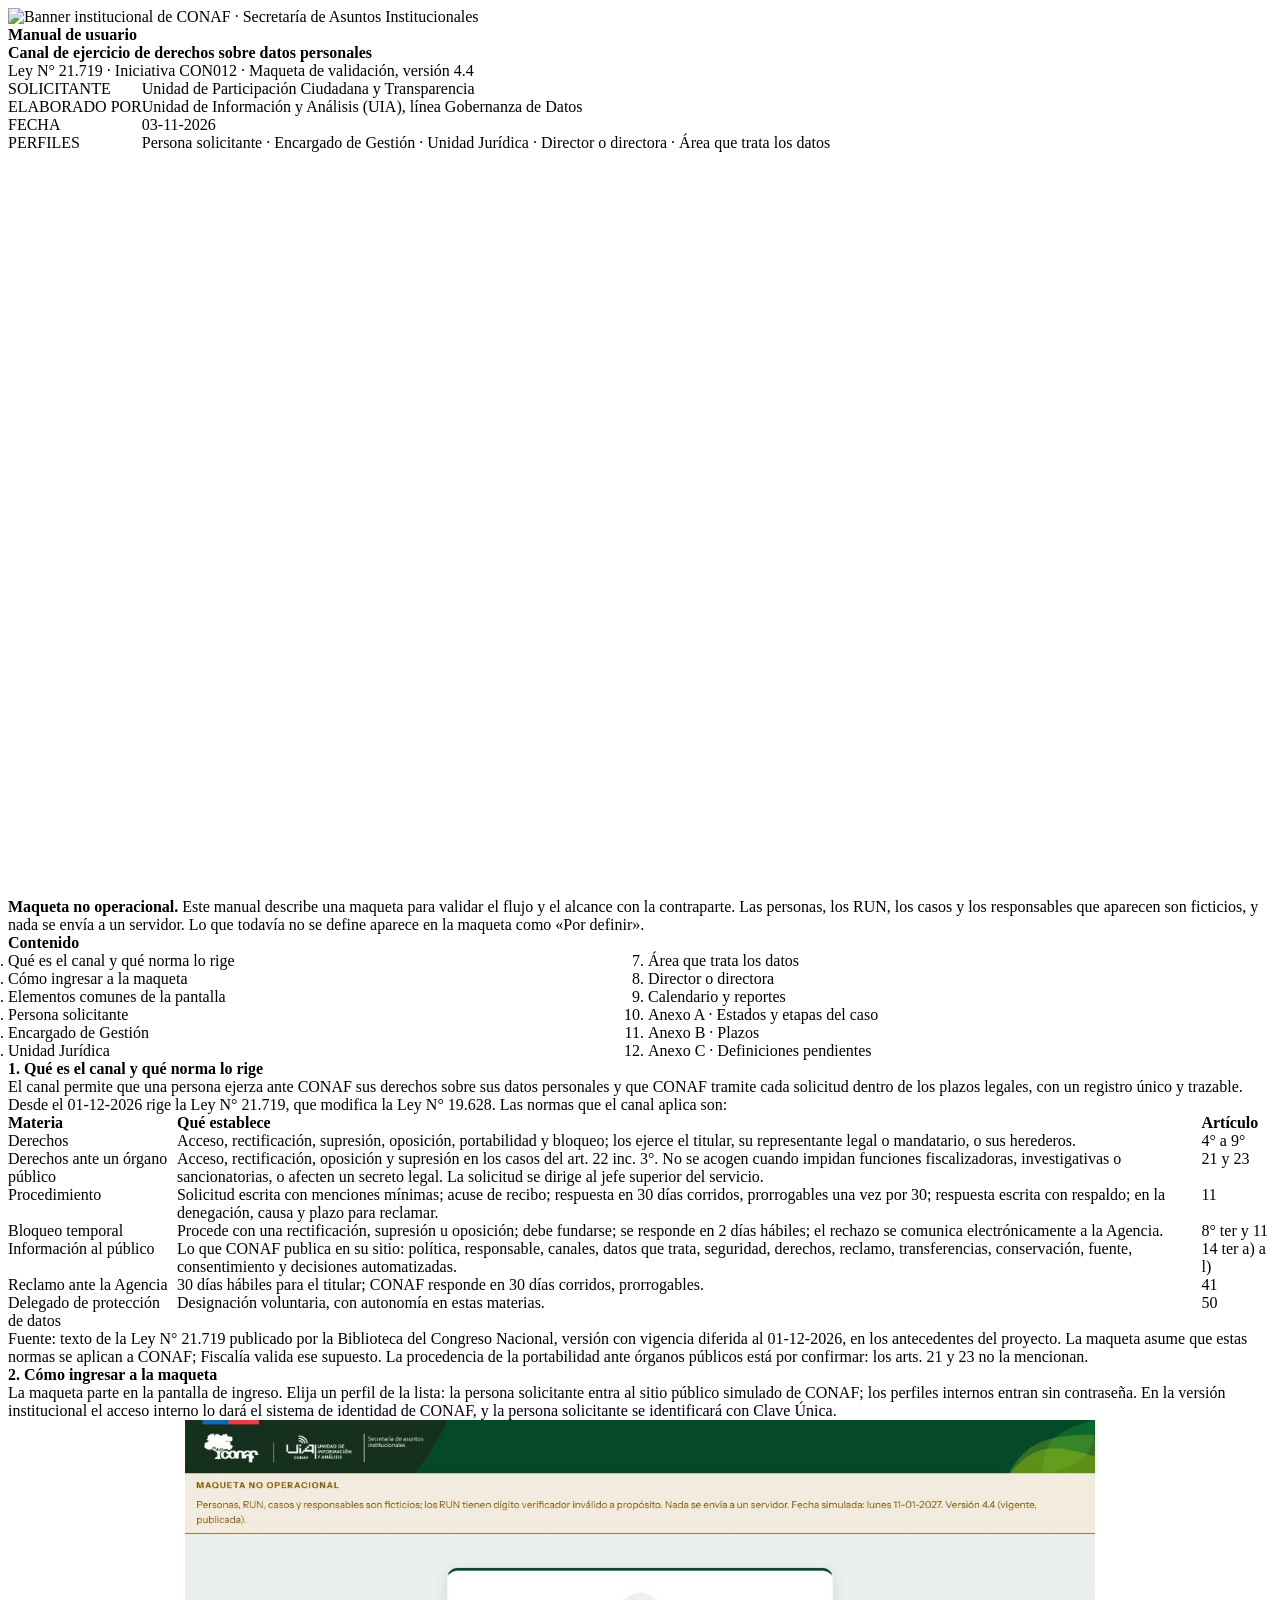
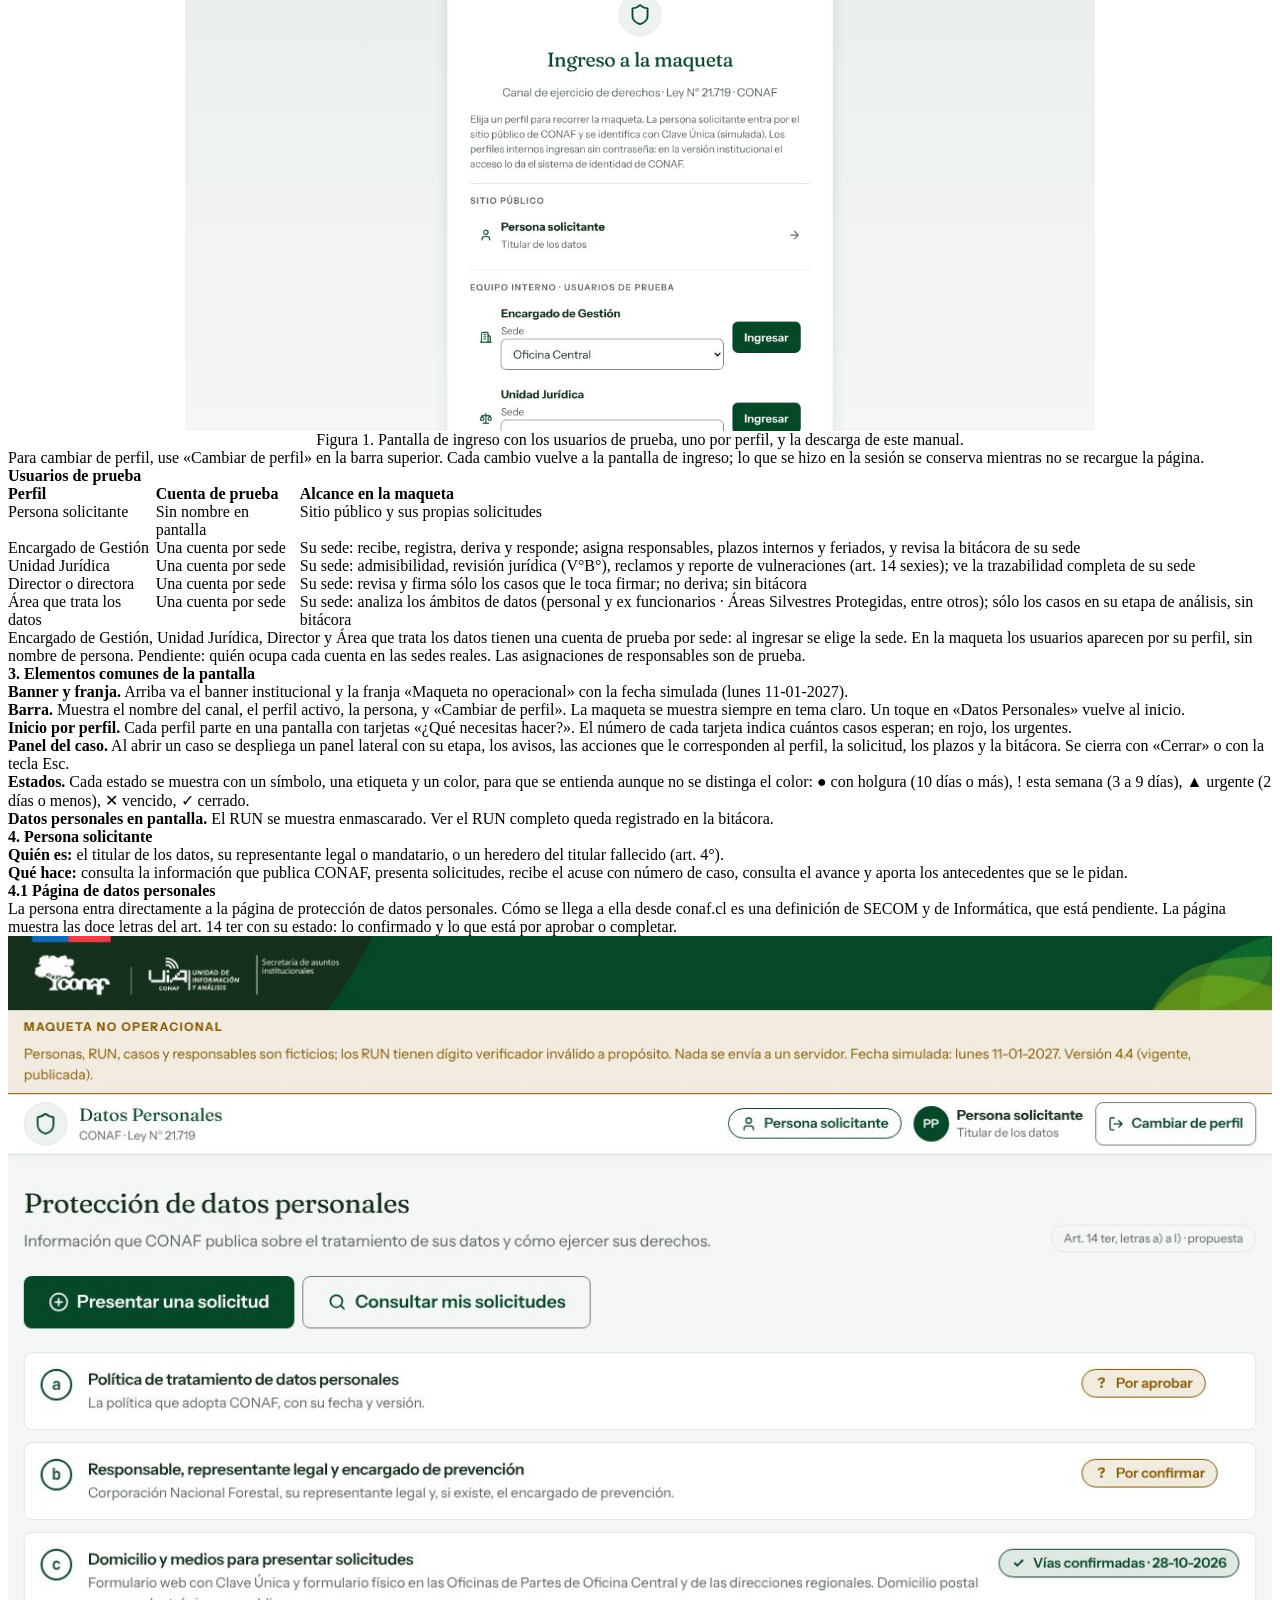
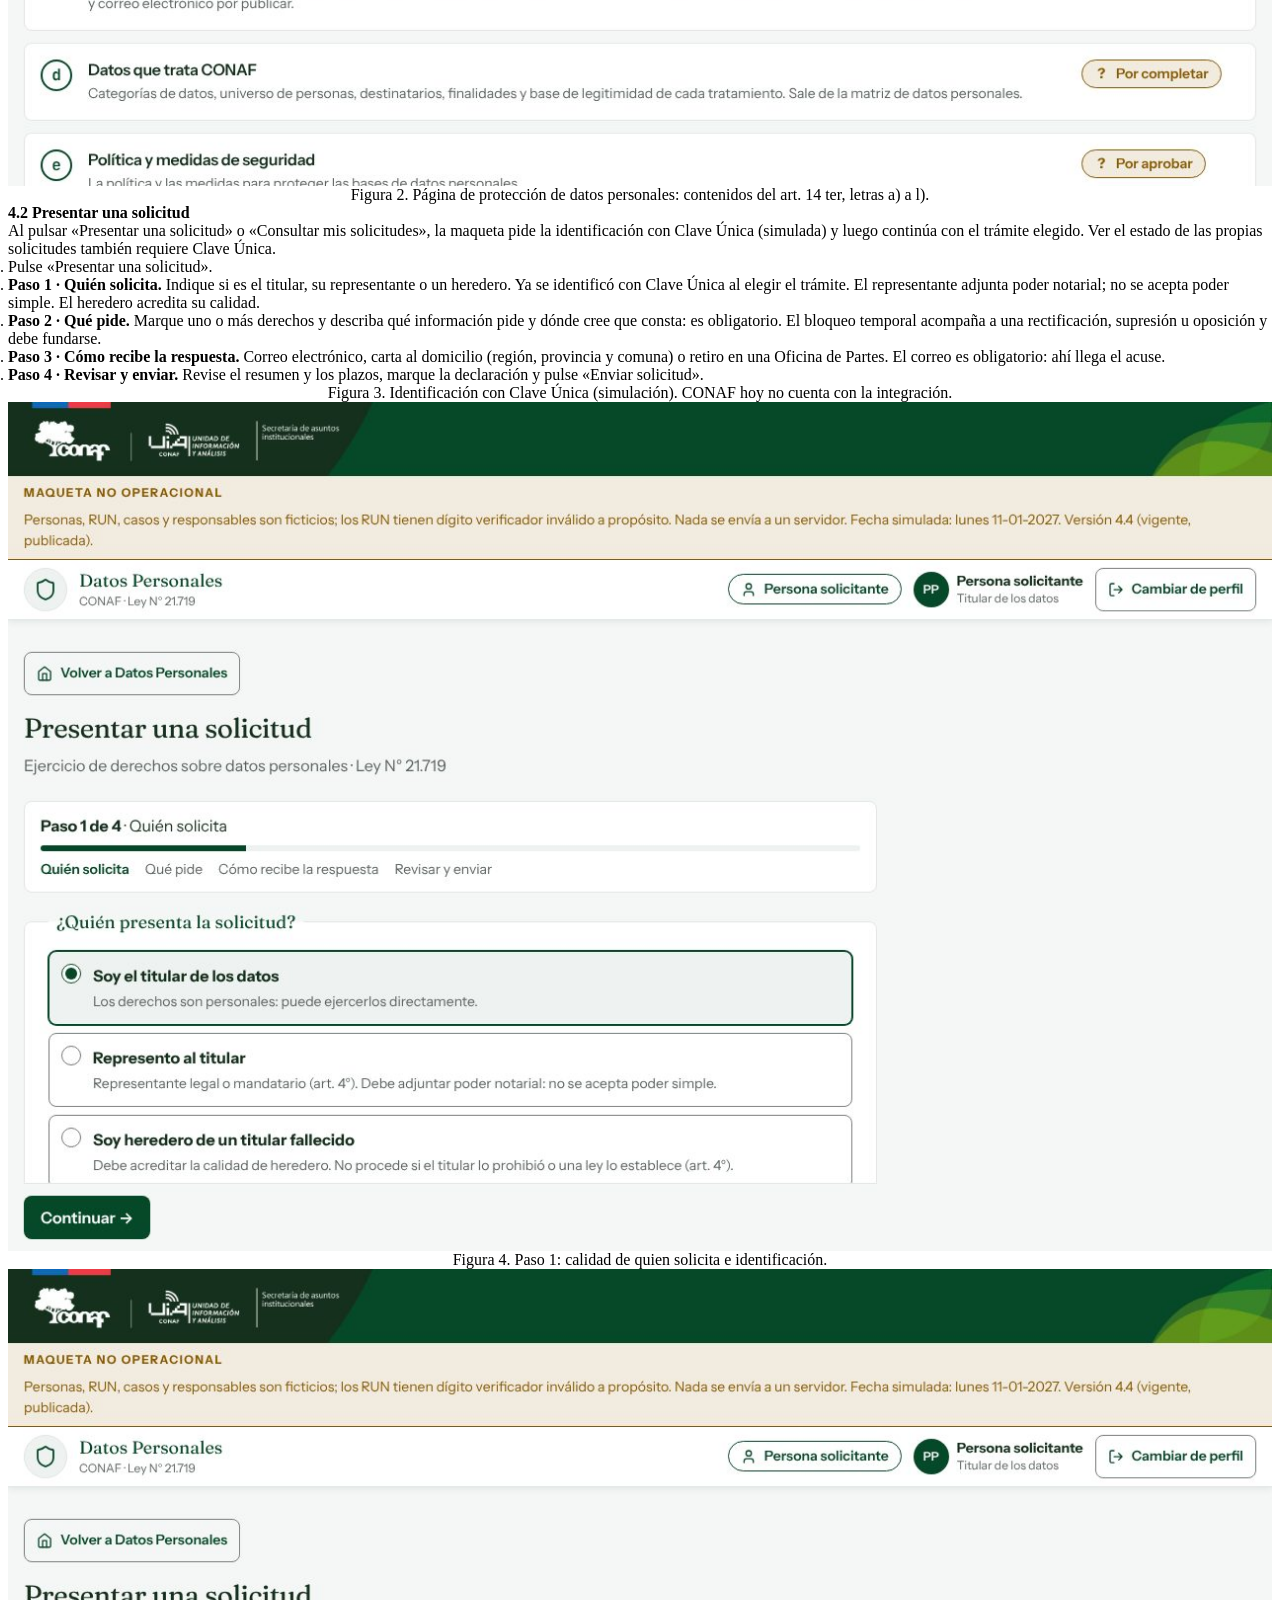
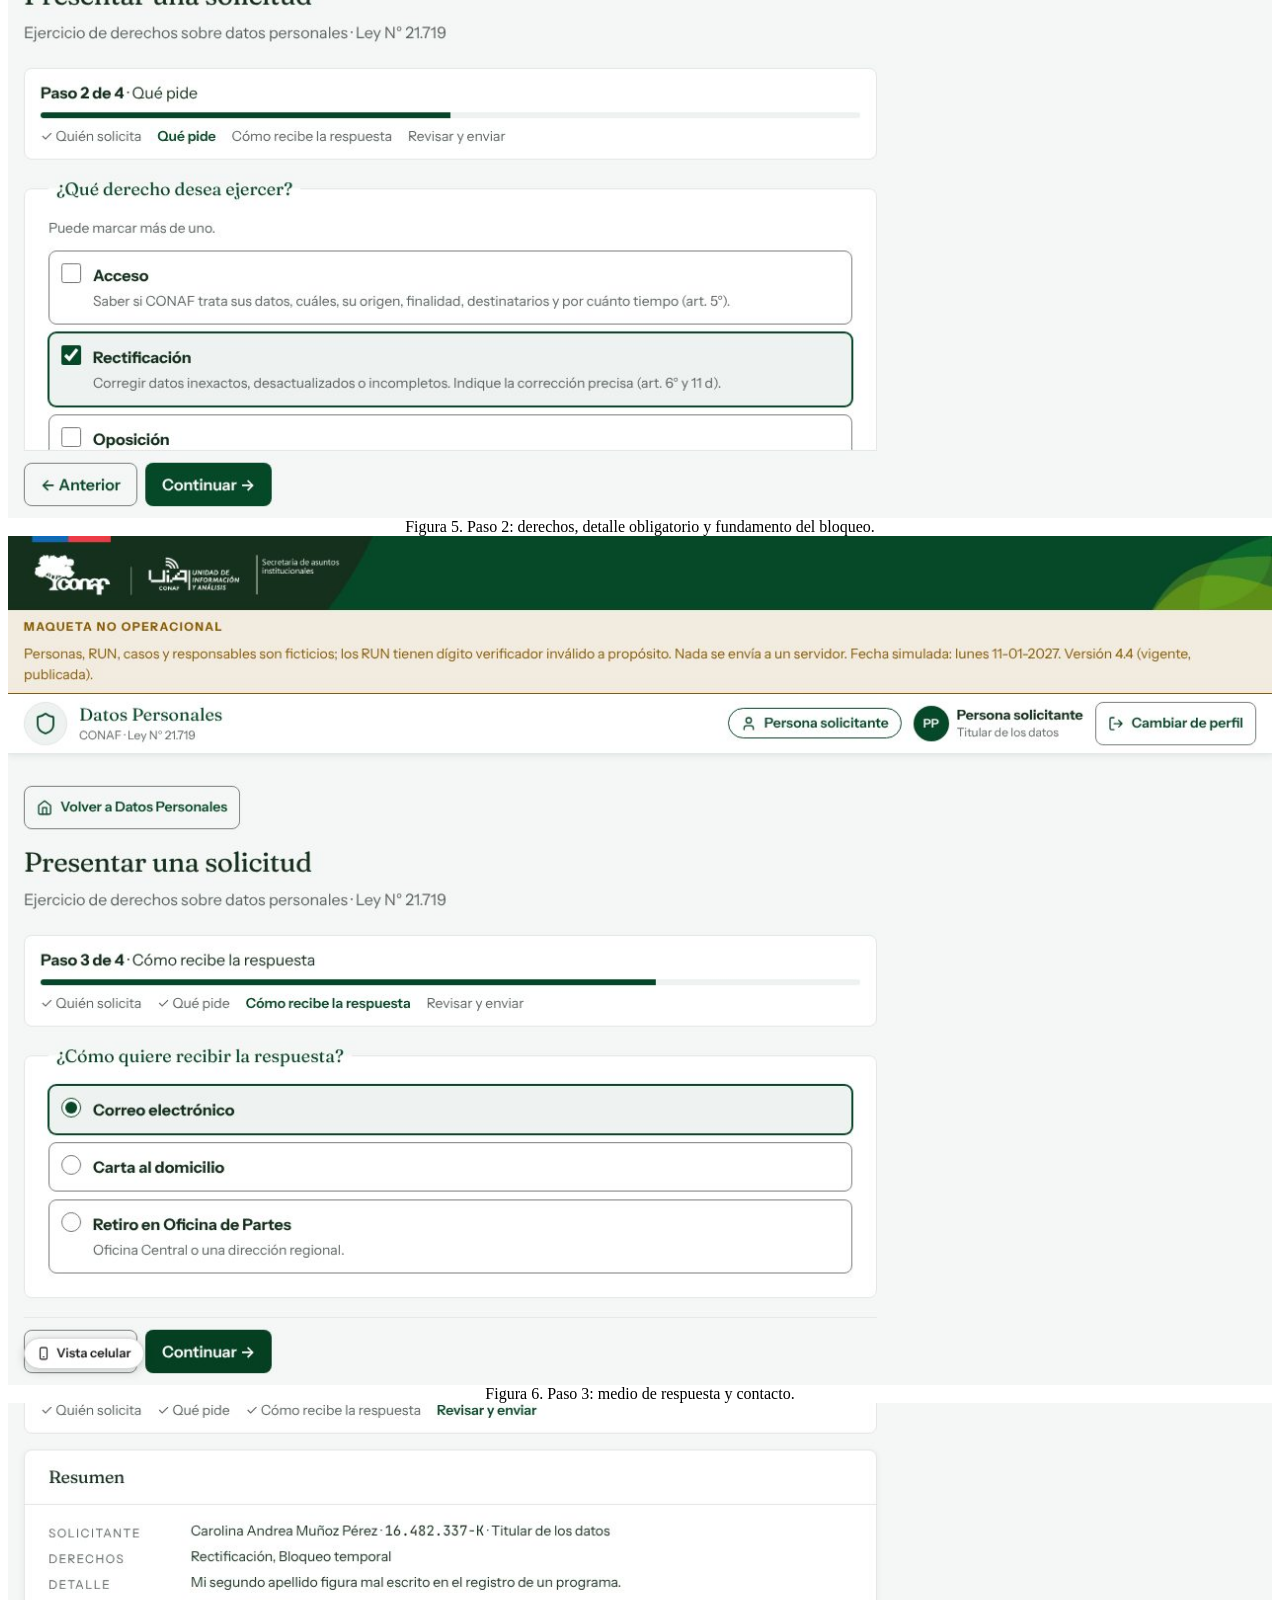
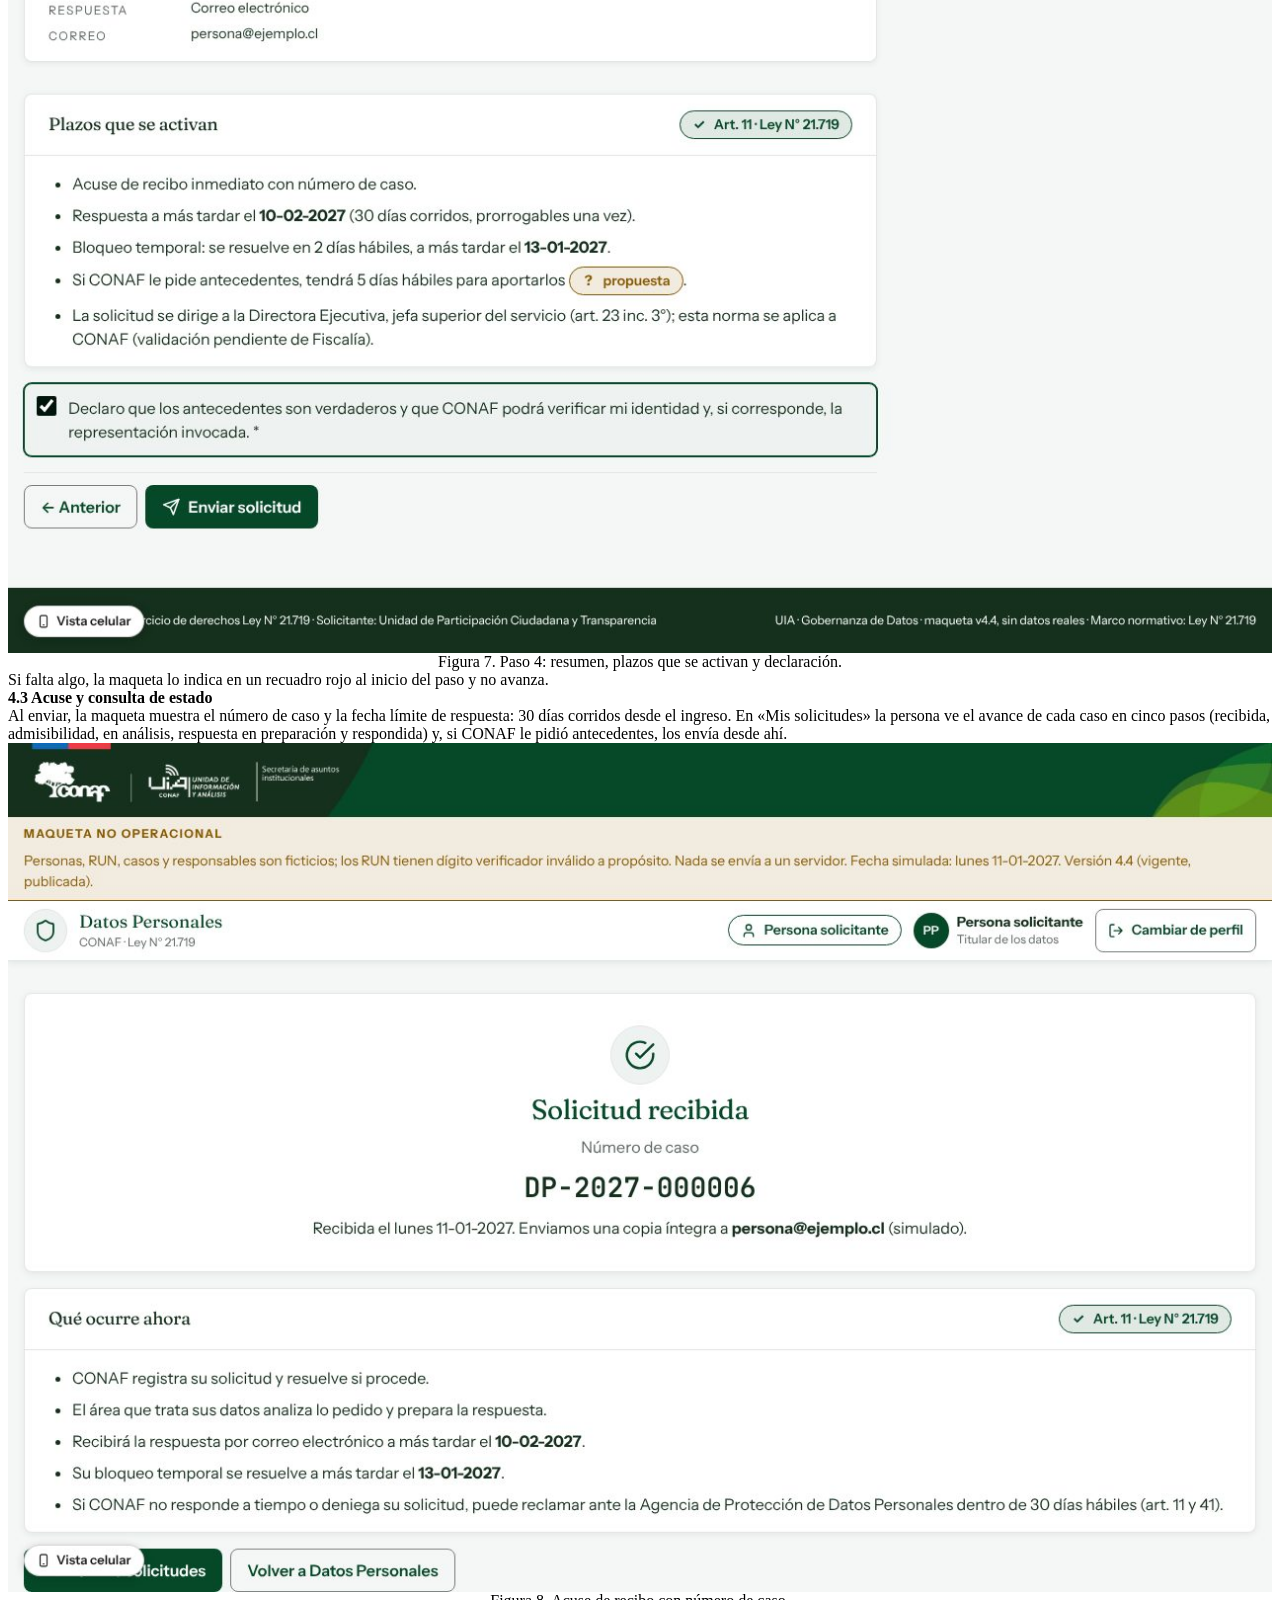
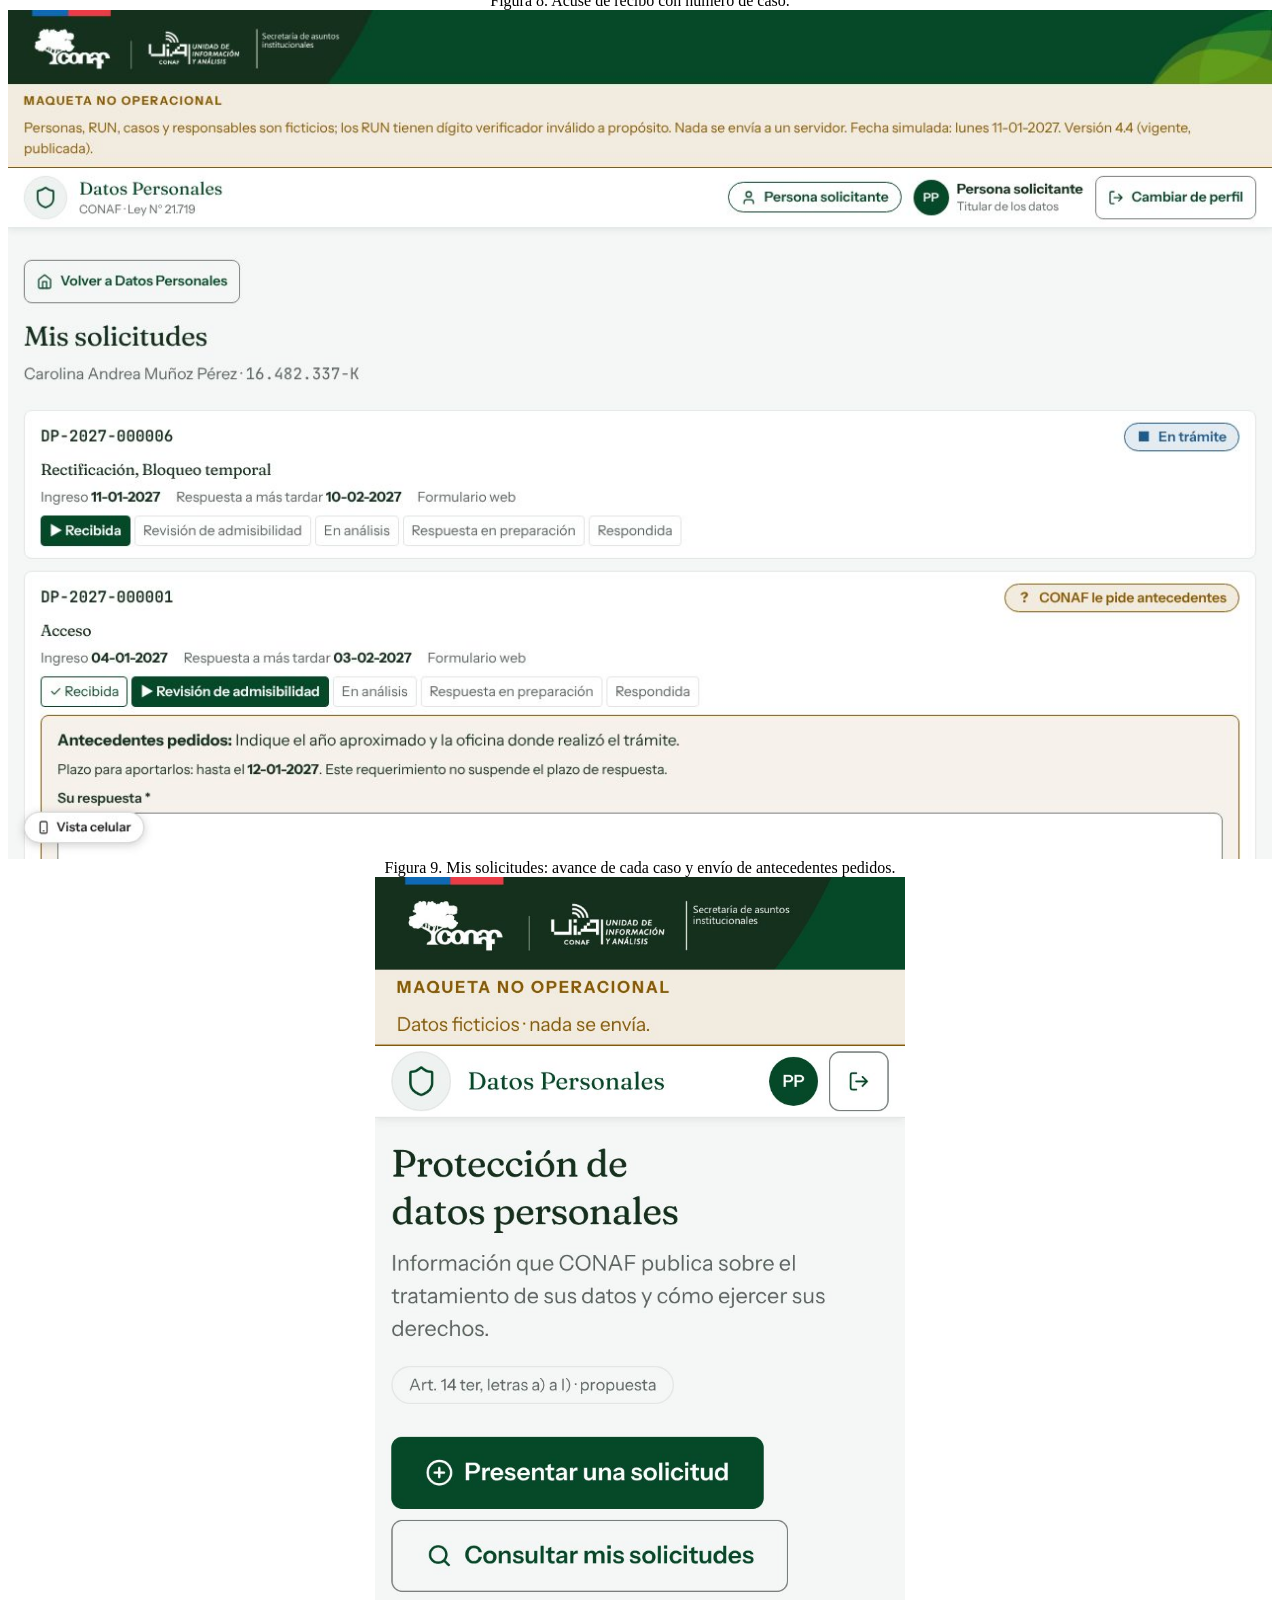
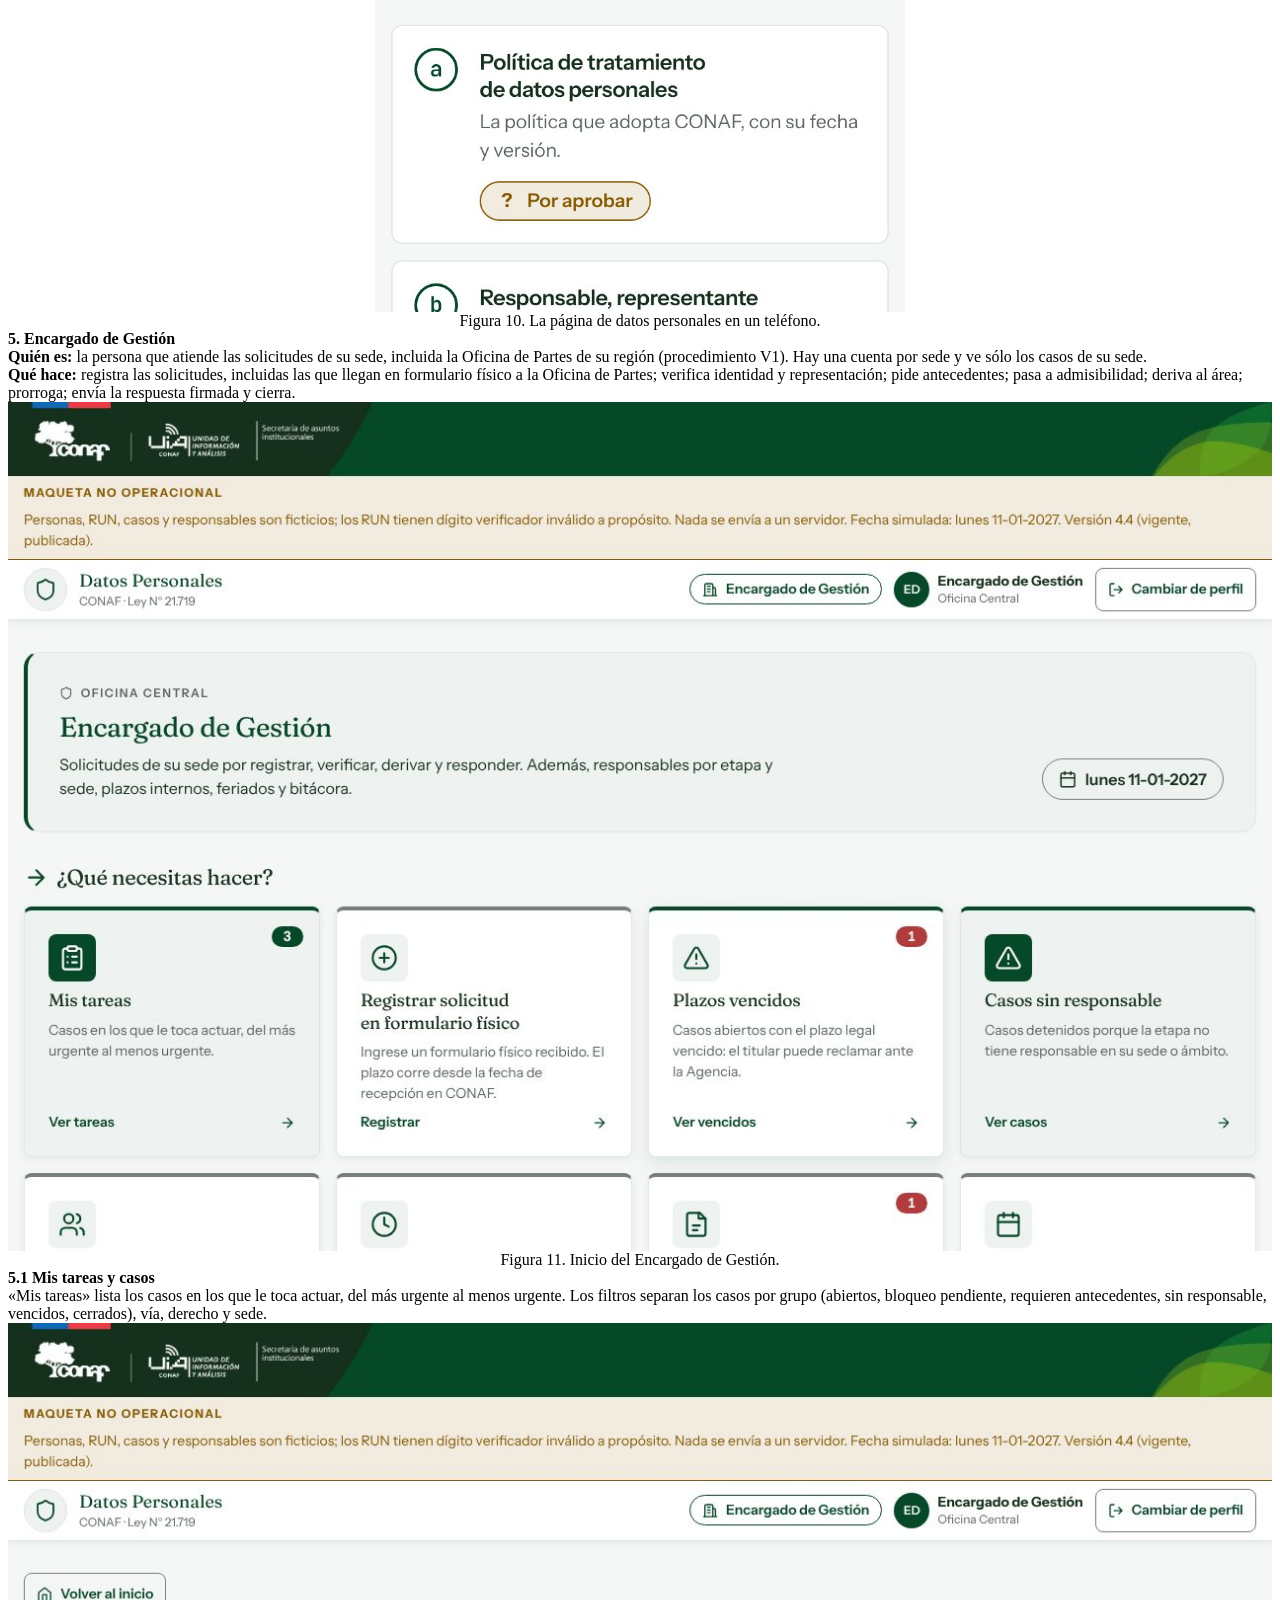
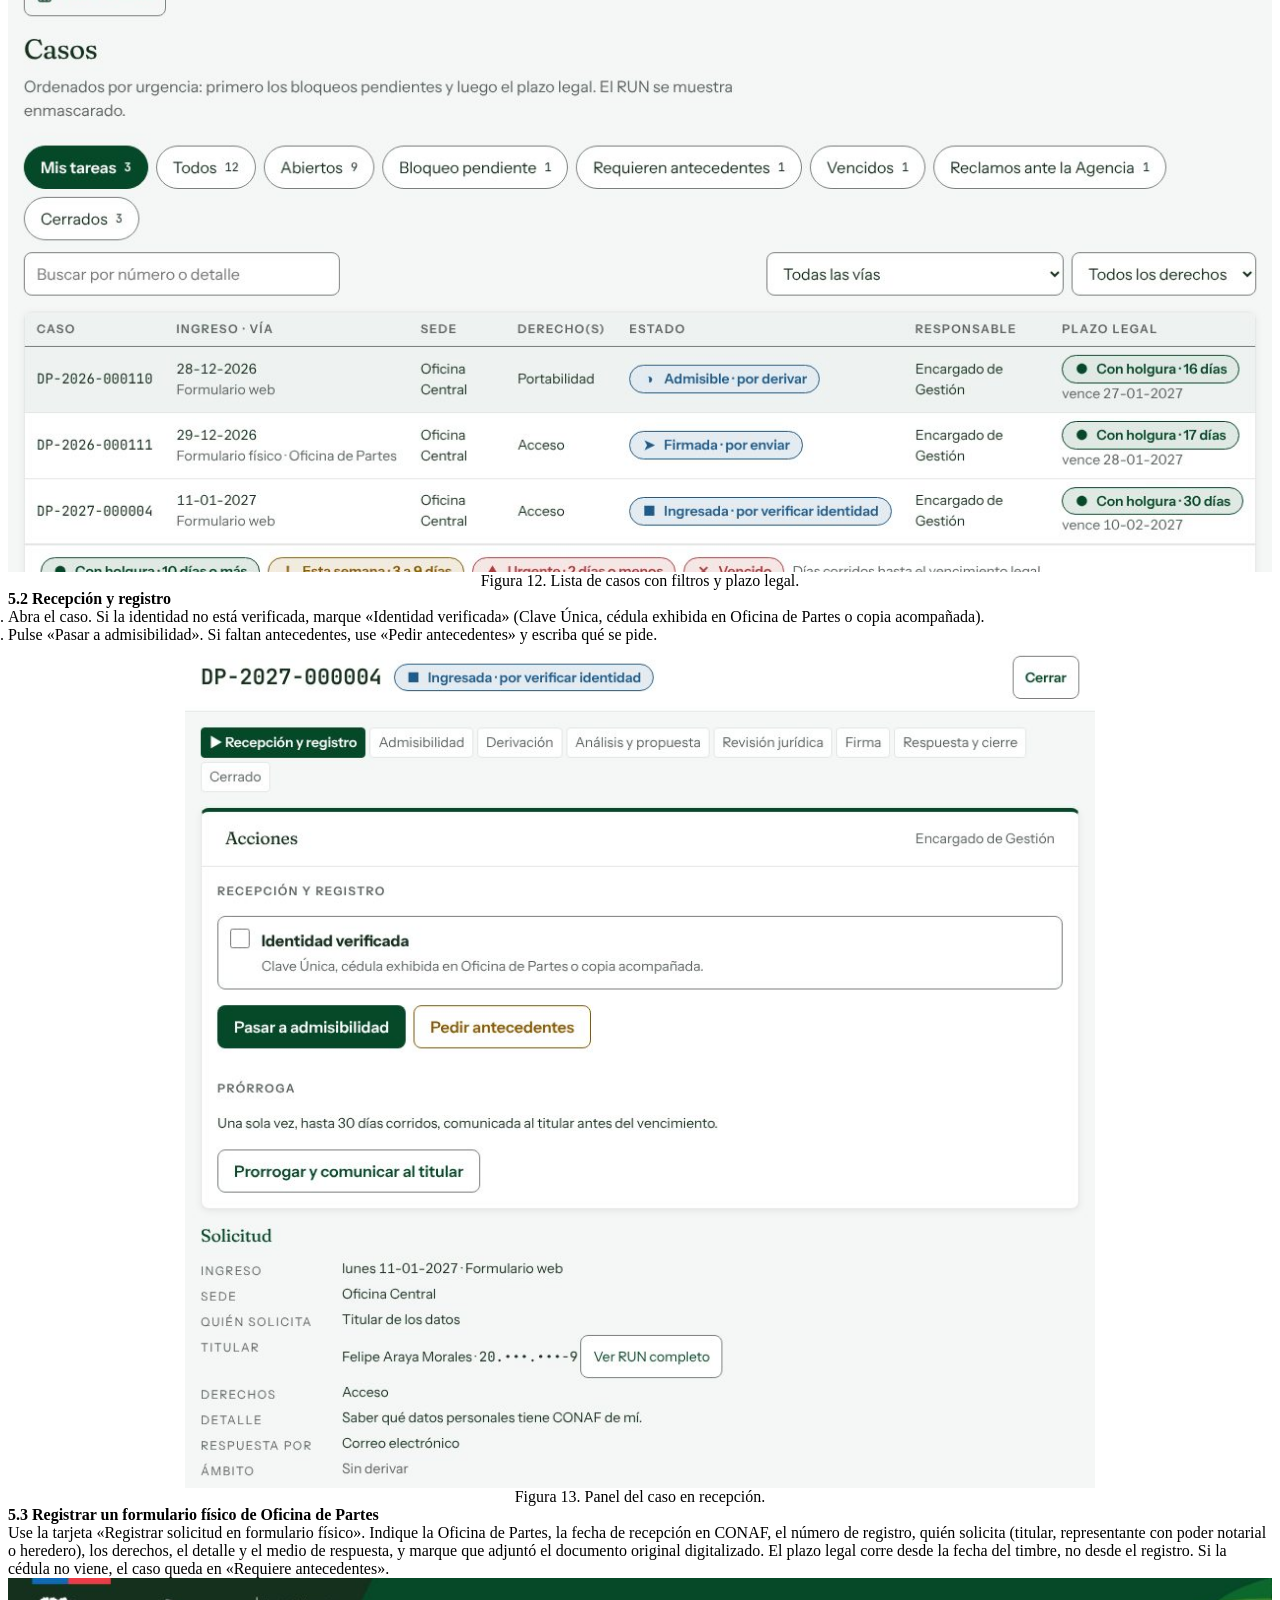
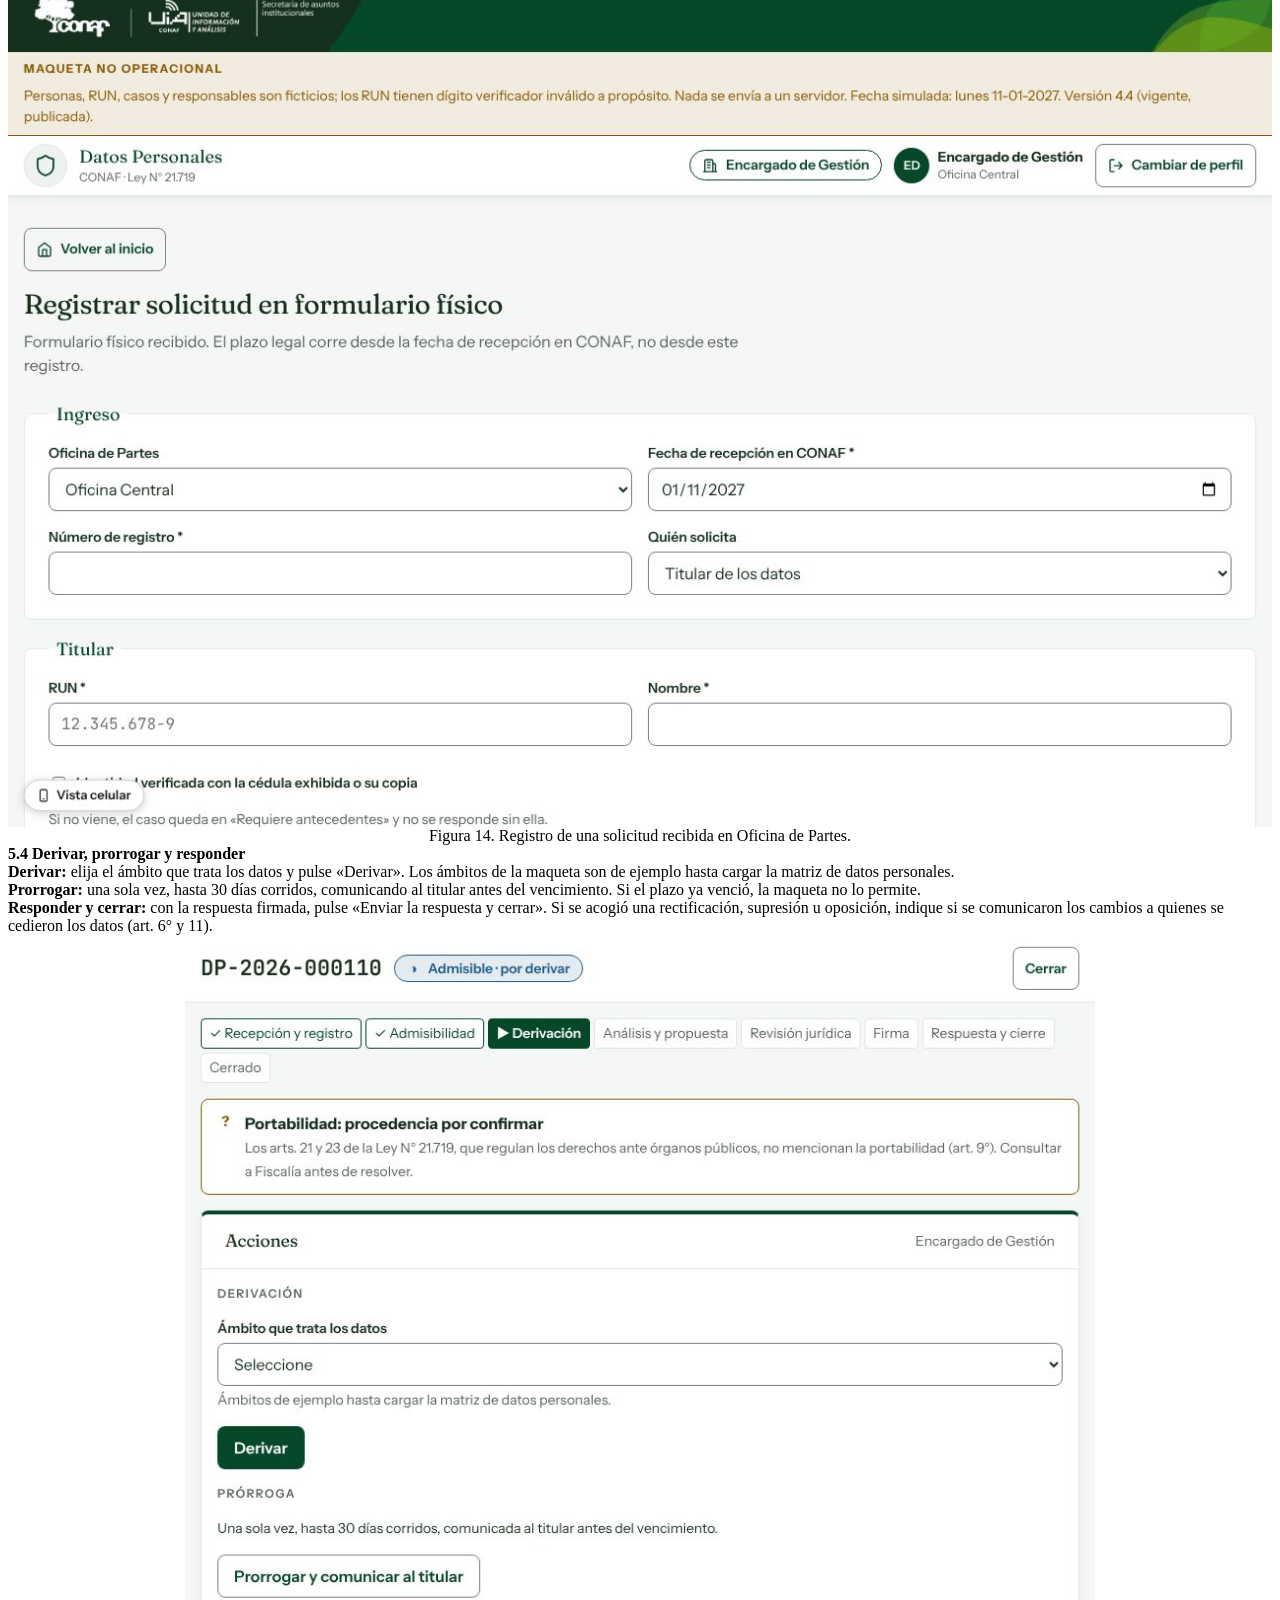
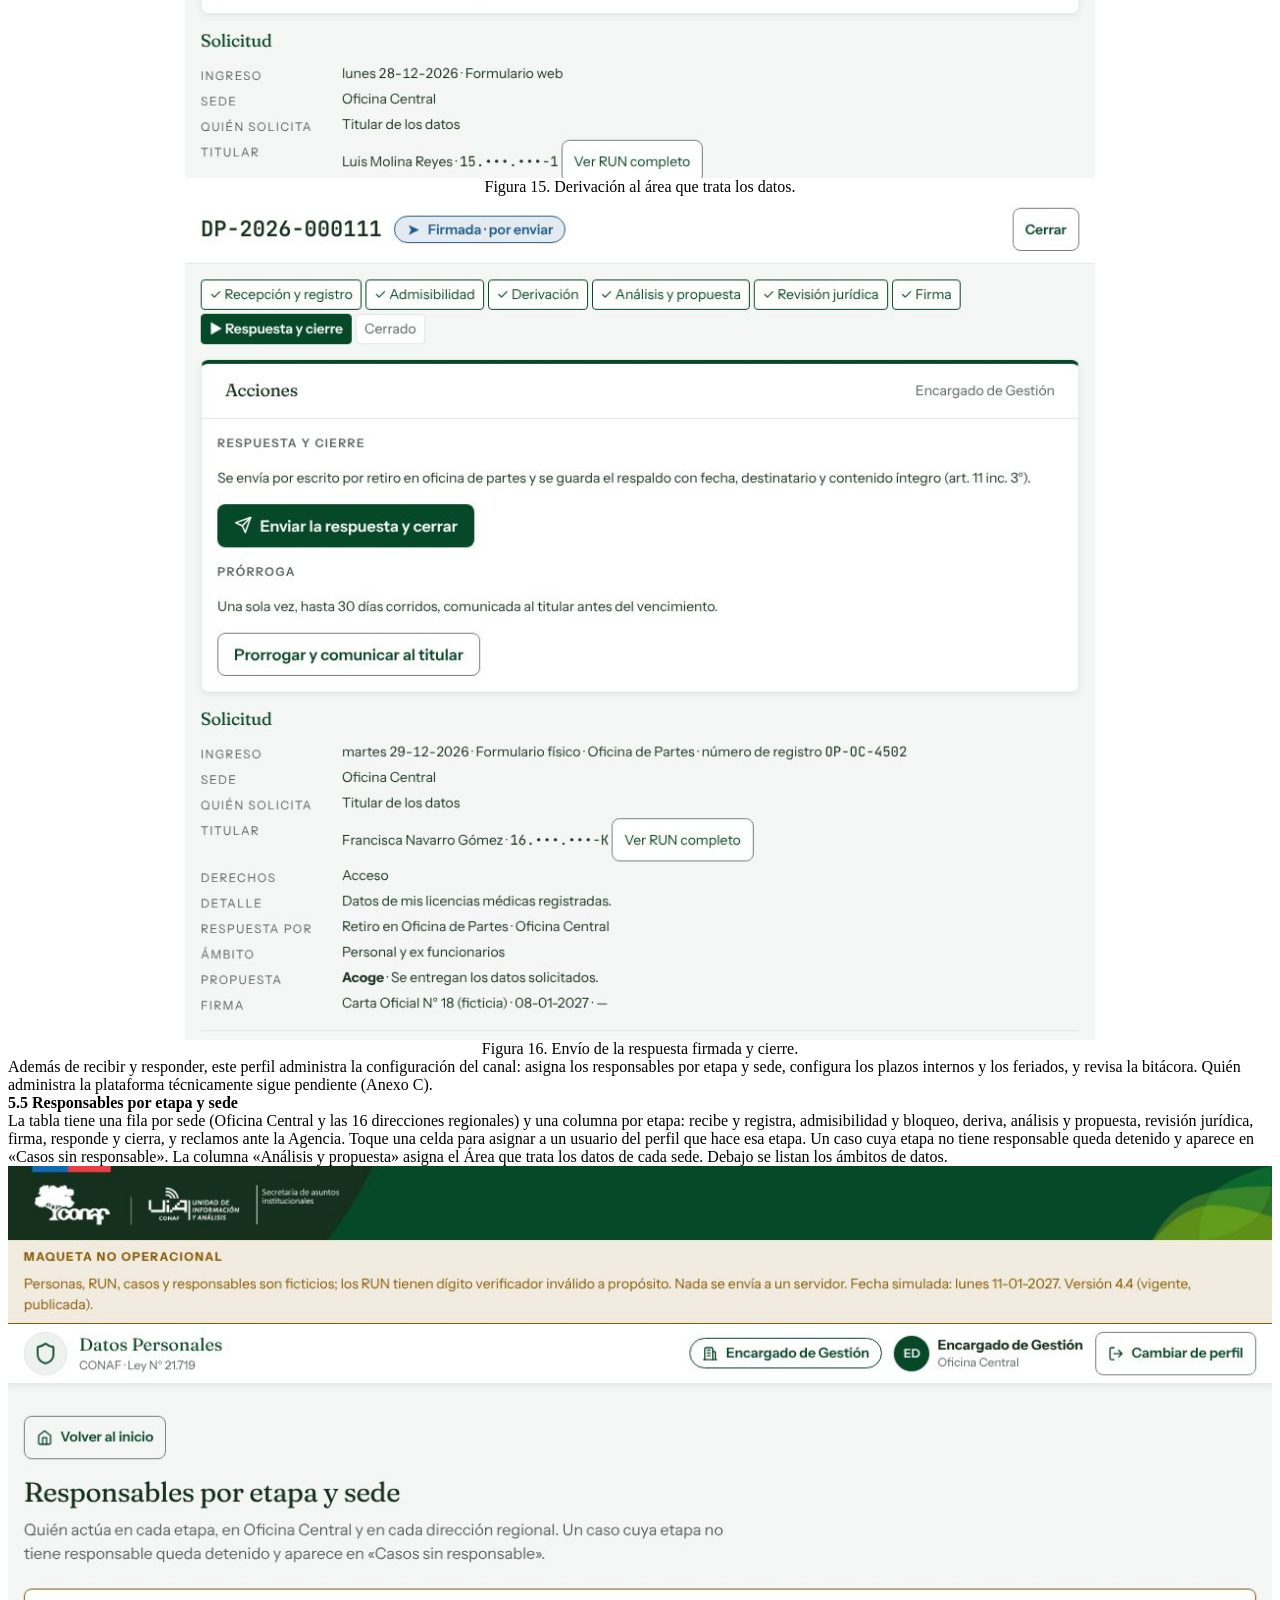
==== commit 39d71760: "Quitar la demostración guiada de la maqueta Se retira el bloque del ingreso, la función demo(), sus " ====
--- a/manual/manual.html
+++ b/manual/manual.html
@@ -260,16 +260,4 @@
 <figure><img src="img/flujo-area.svg" alt="Flujo de Área que trata los datos"><figcaption>Figura D4. Flujo del Área que trata los datos.</figcaption></figure>
 <figure><img src="img/flujo-director.svg" alt="Flujo de Director o directora"><figcaption>Figura D5. Flujo del Director o directora.</figcaption></figure>
 
-<h2 class="sin-salto">Anexo E · Demostración guiada</h2>
-<p>En la pantalla de ingreso, la sección «Demostración guiada» recorre un caso de ejemplo de punta a punta. Hay dos recorridos: <b>Demostración en una región</b> (Dirección Regional Biobío) y <b>Demostración en Oficina Central</b>. Cada paso ingresa con el perfil que lo realiza y abre el caso de ejemplo de esa etapa, cuando existe en la sede:</p>
-<ol>
-  <li><b>Persona solicitante:</b> presenta la solicitud en el sitio público.</li>
-  <li><b>Encargado de Gestión:</b> recibe, verifica identidad y deriva el caso.</li>
-  <li><b>Unidad Jurídica:</b> resuelve la admisibilidad y revisa la propuesta.</li>
-  <li><b>Área que trata los datos:</b> analiza el caso y propone la respuesta.</li>
-  <li><b>Director o directora:</b> revisa y firma la respuesta.</li>
-  <li><b>Encargado de Gestión:</b> envía la respuesta firmada y cierra el caso.</li>
-</ol>
-<p class="nota">La demostración usa datos ficticios. Lo que se haga en ella se conserva en la sesión, igual que en el resto de la maqueta, y se pierde al recargar la página.</p>
-
 </body></html>
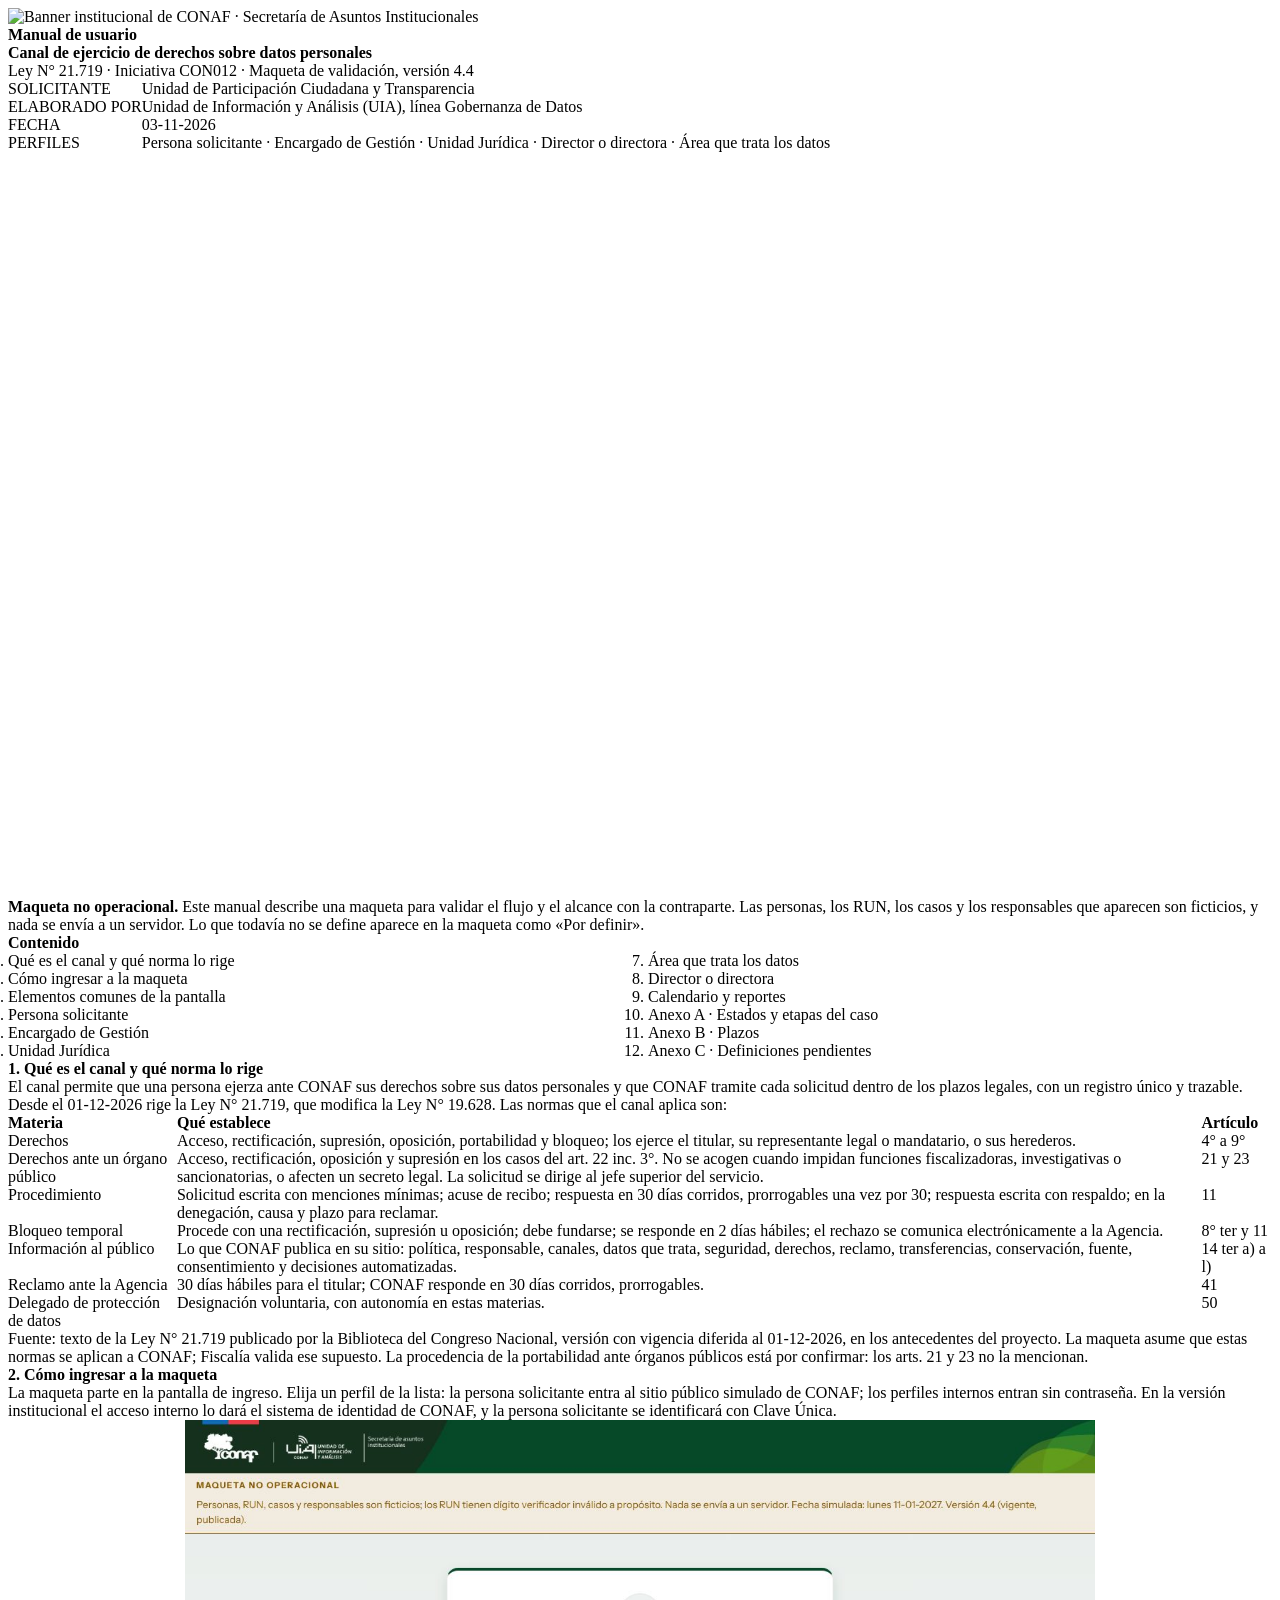
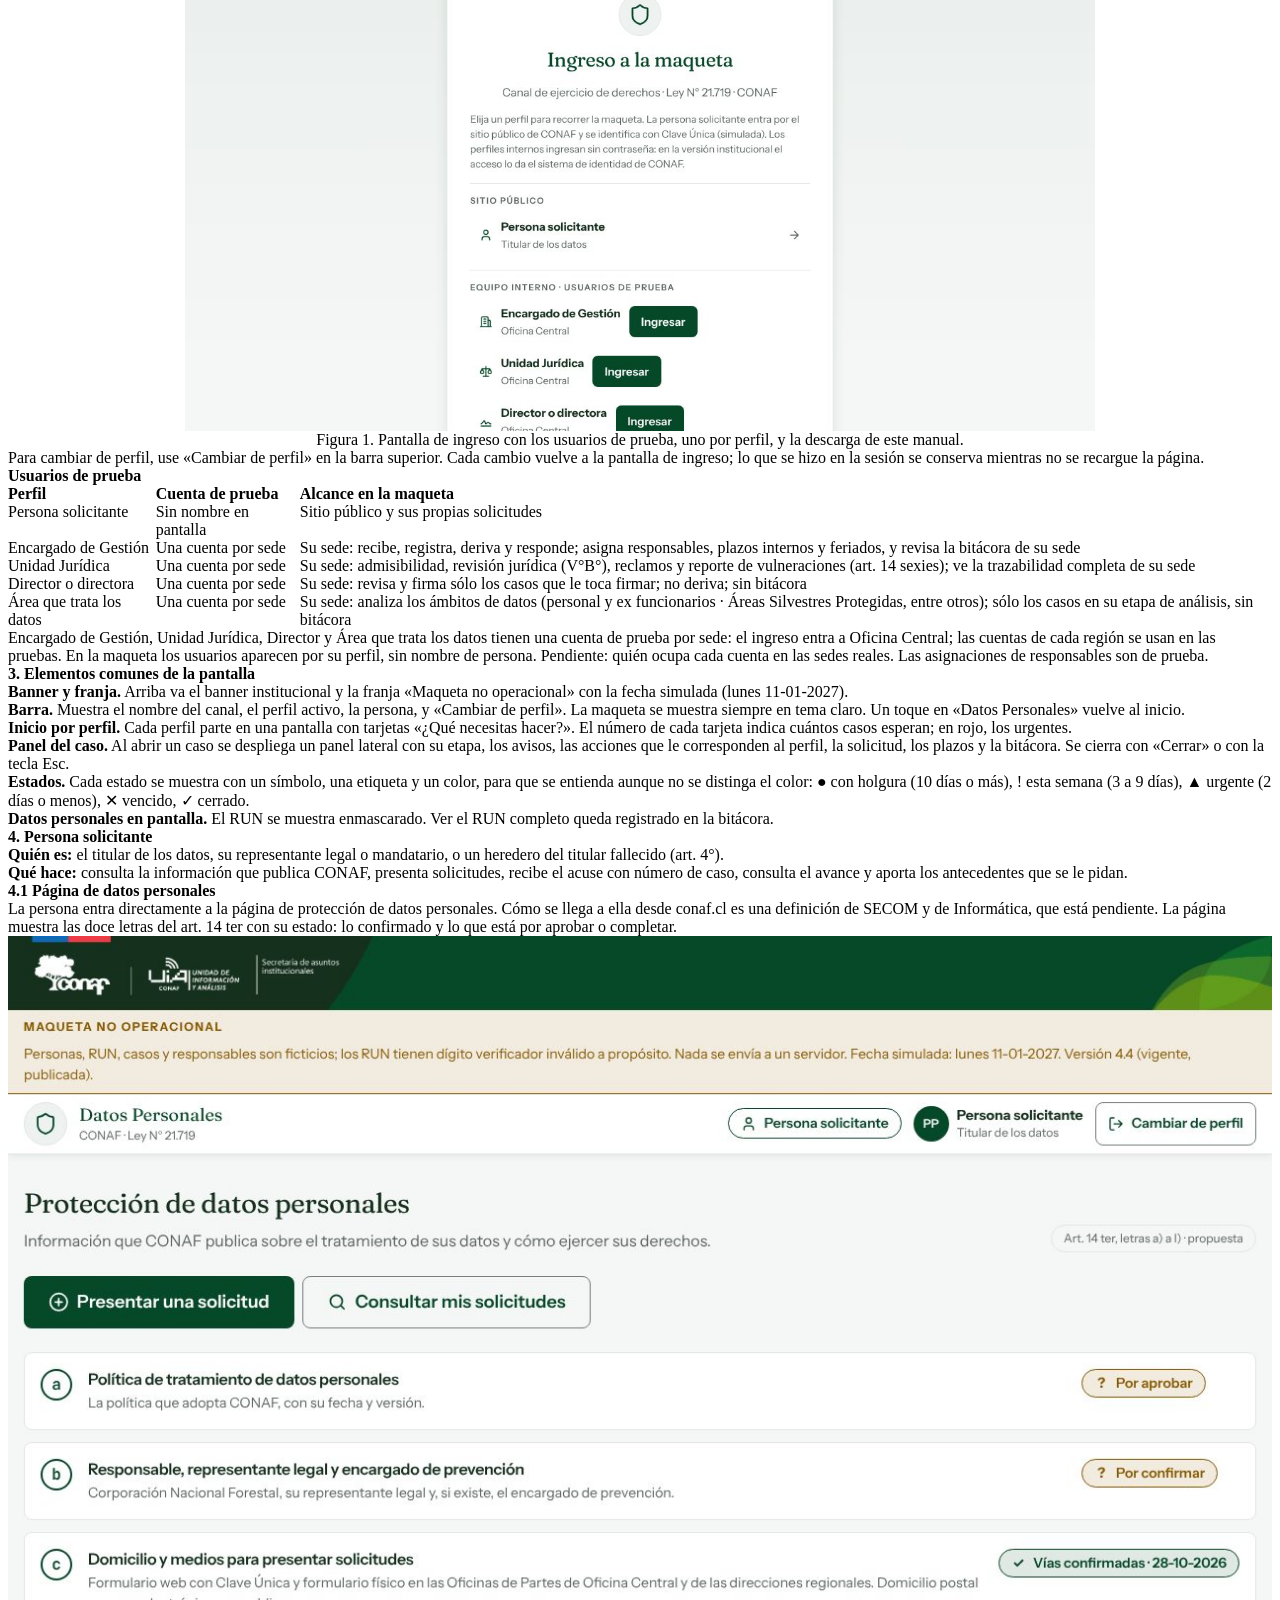
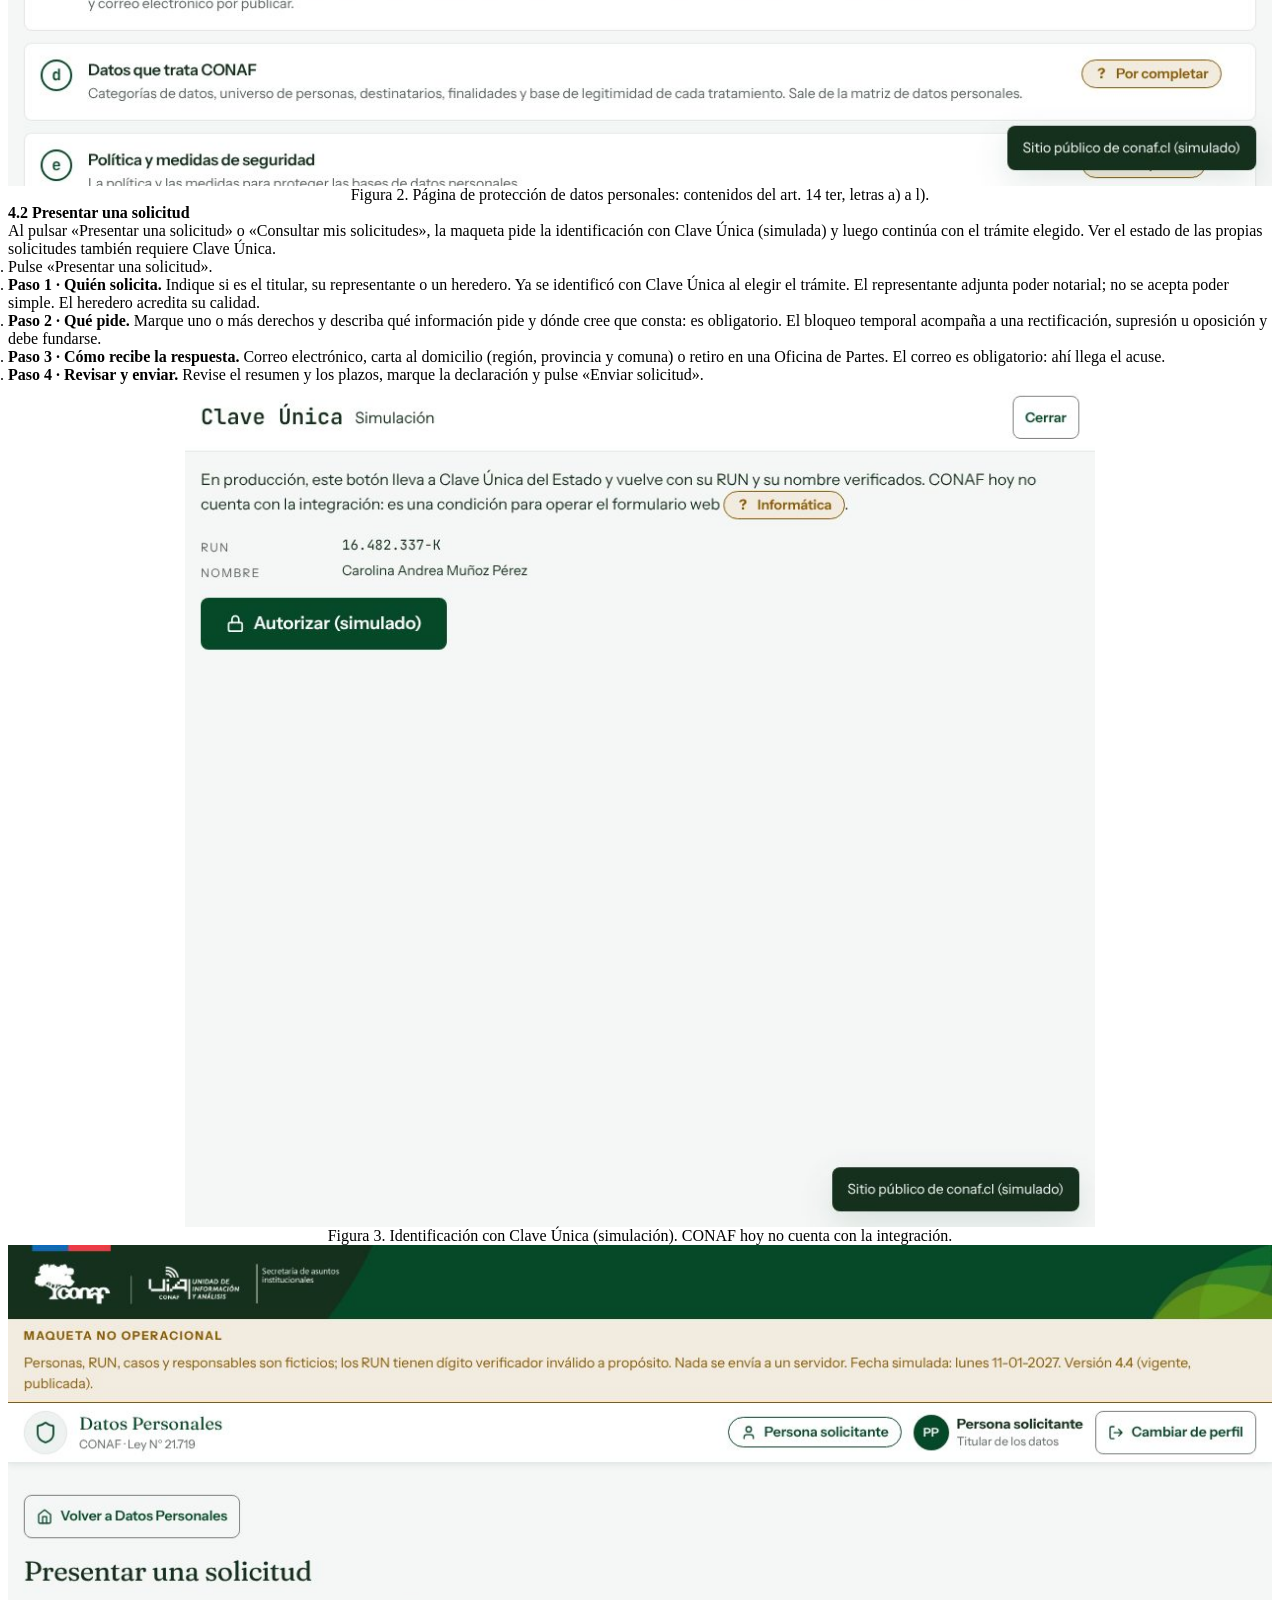
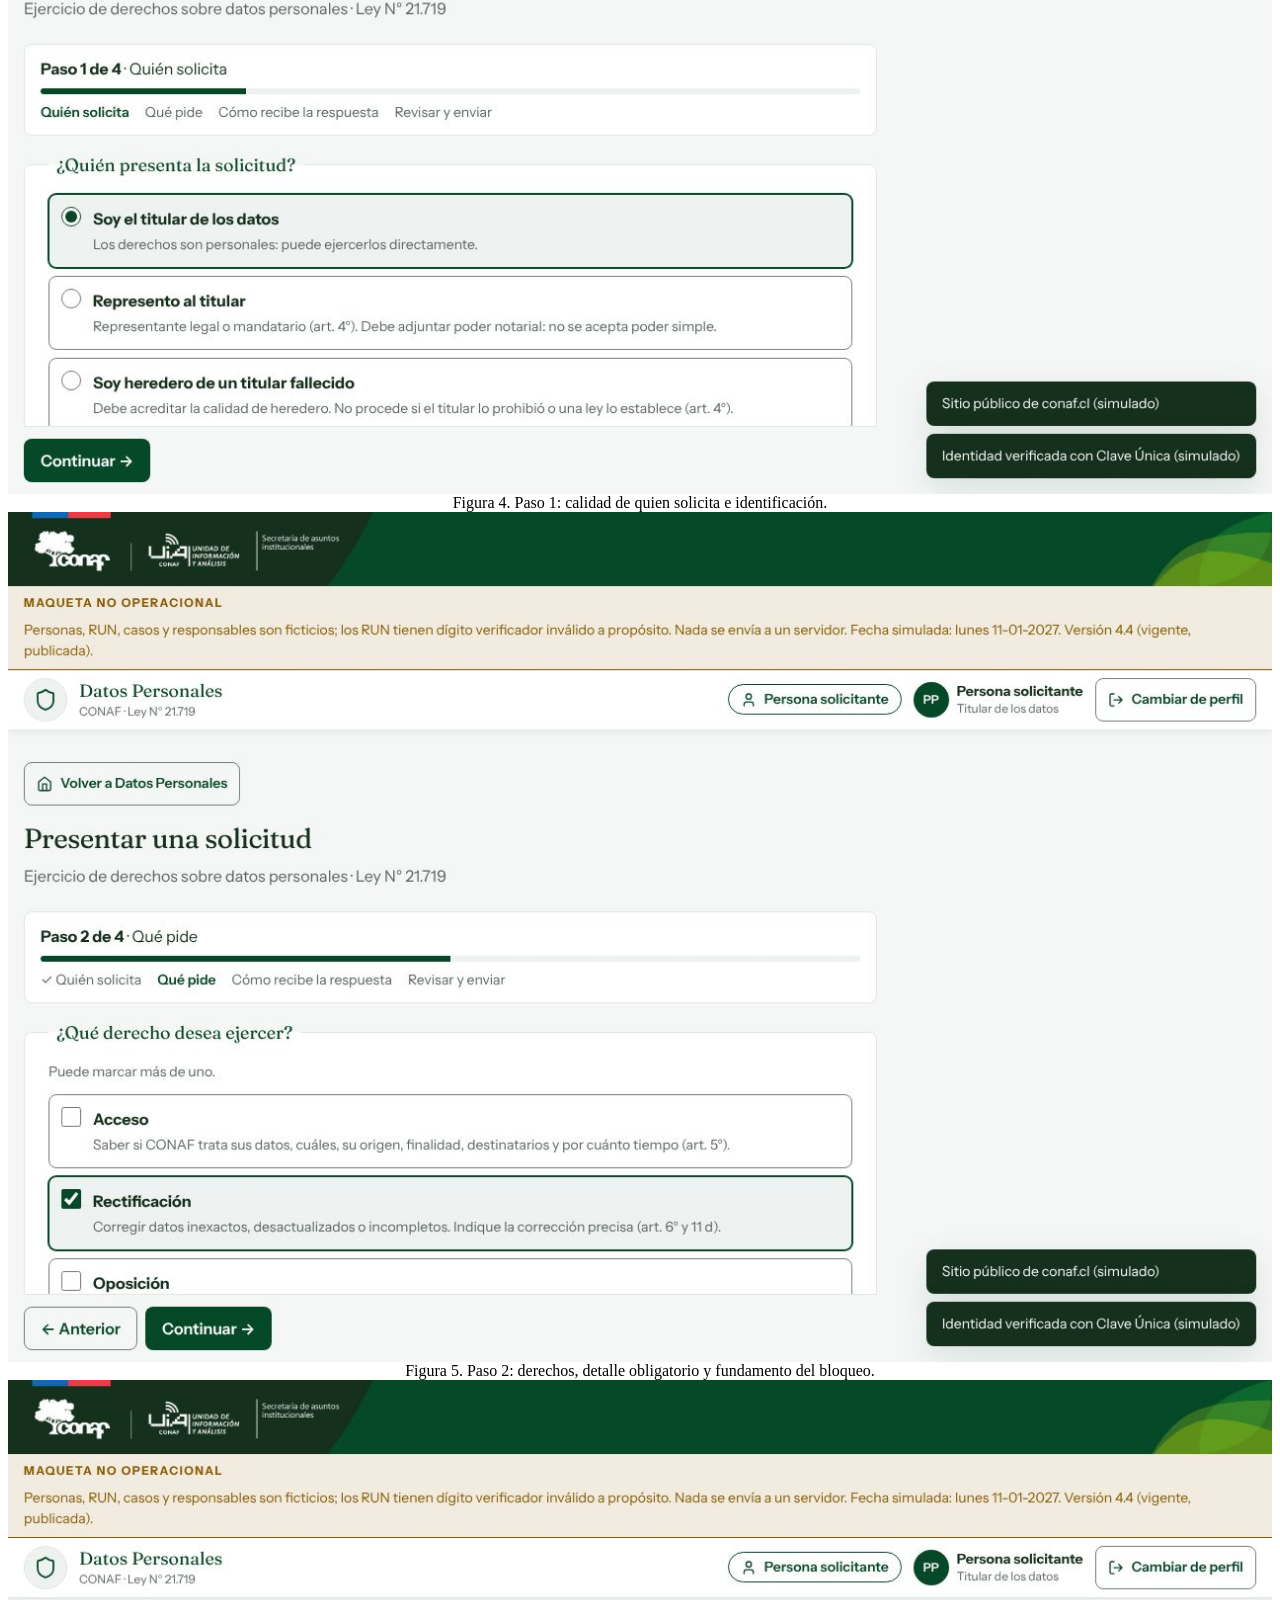
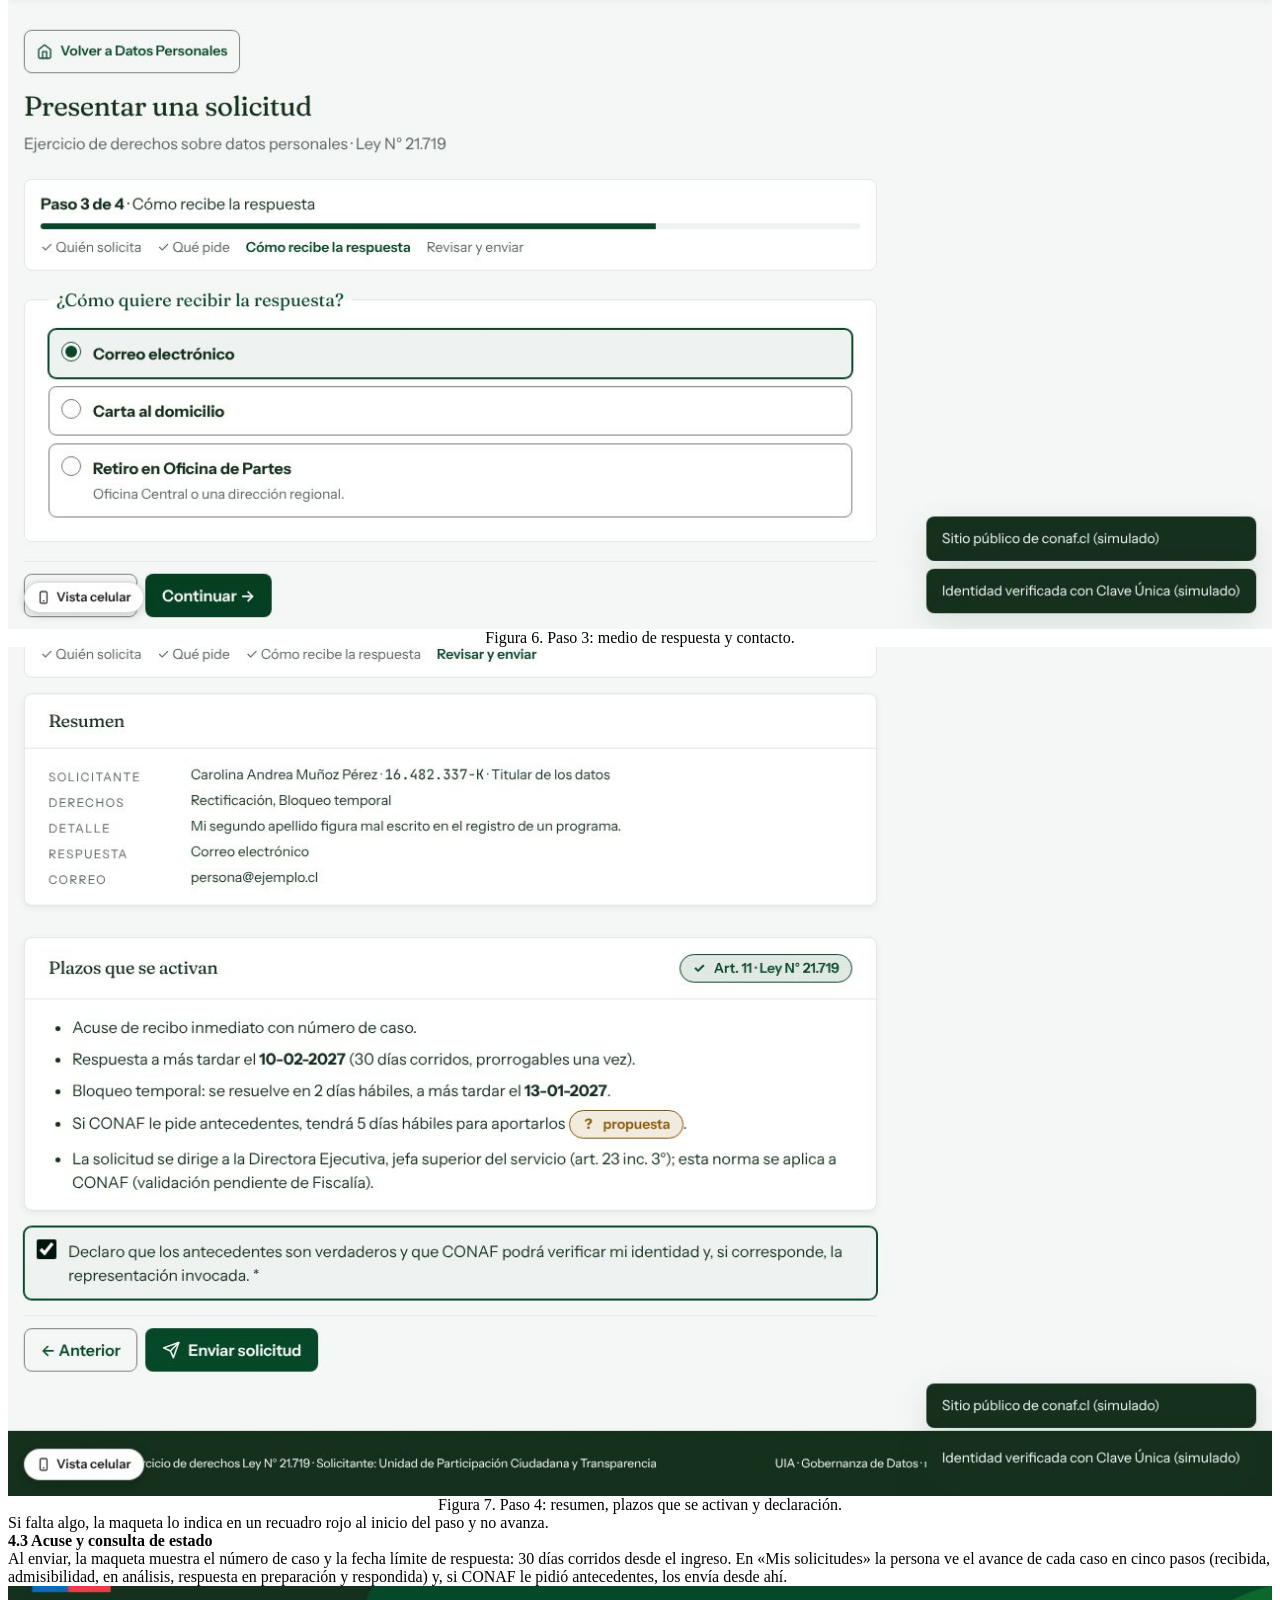
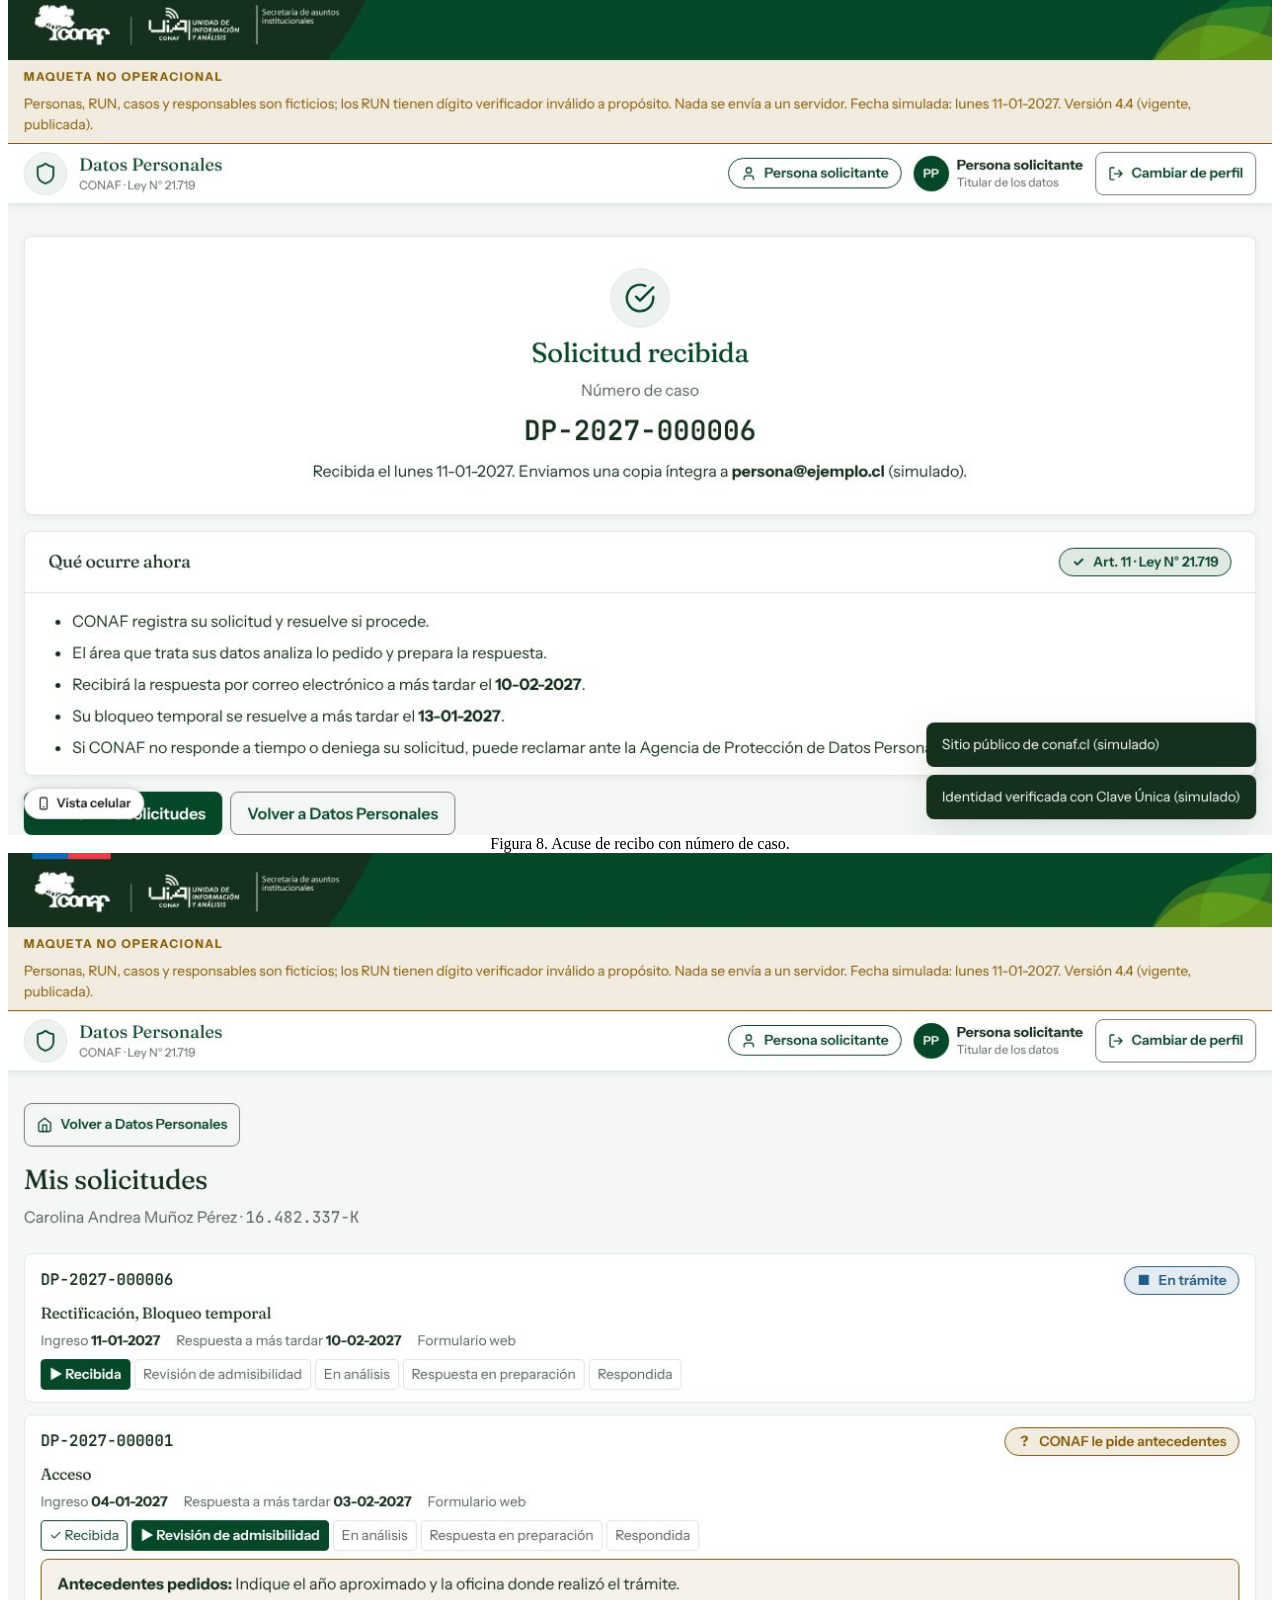
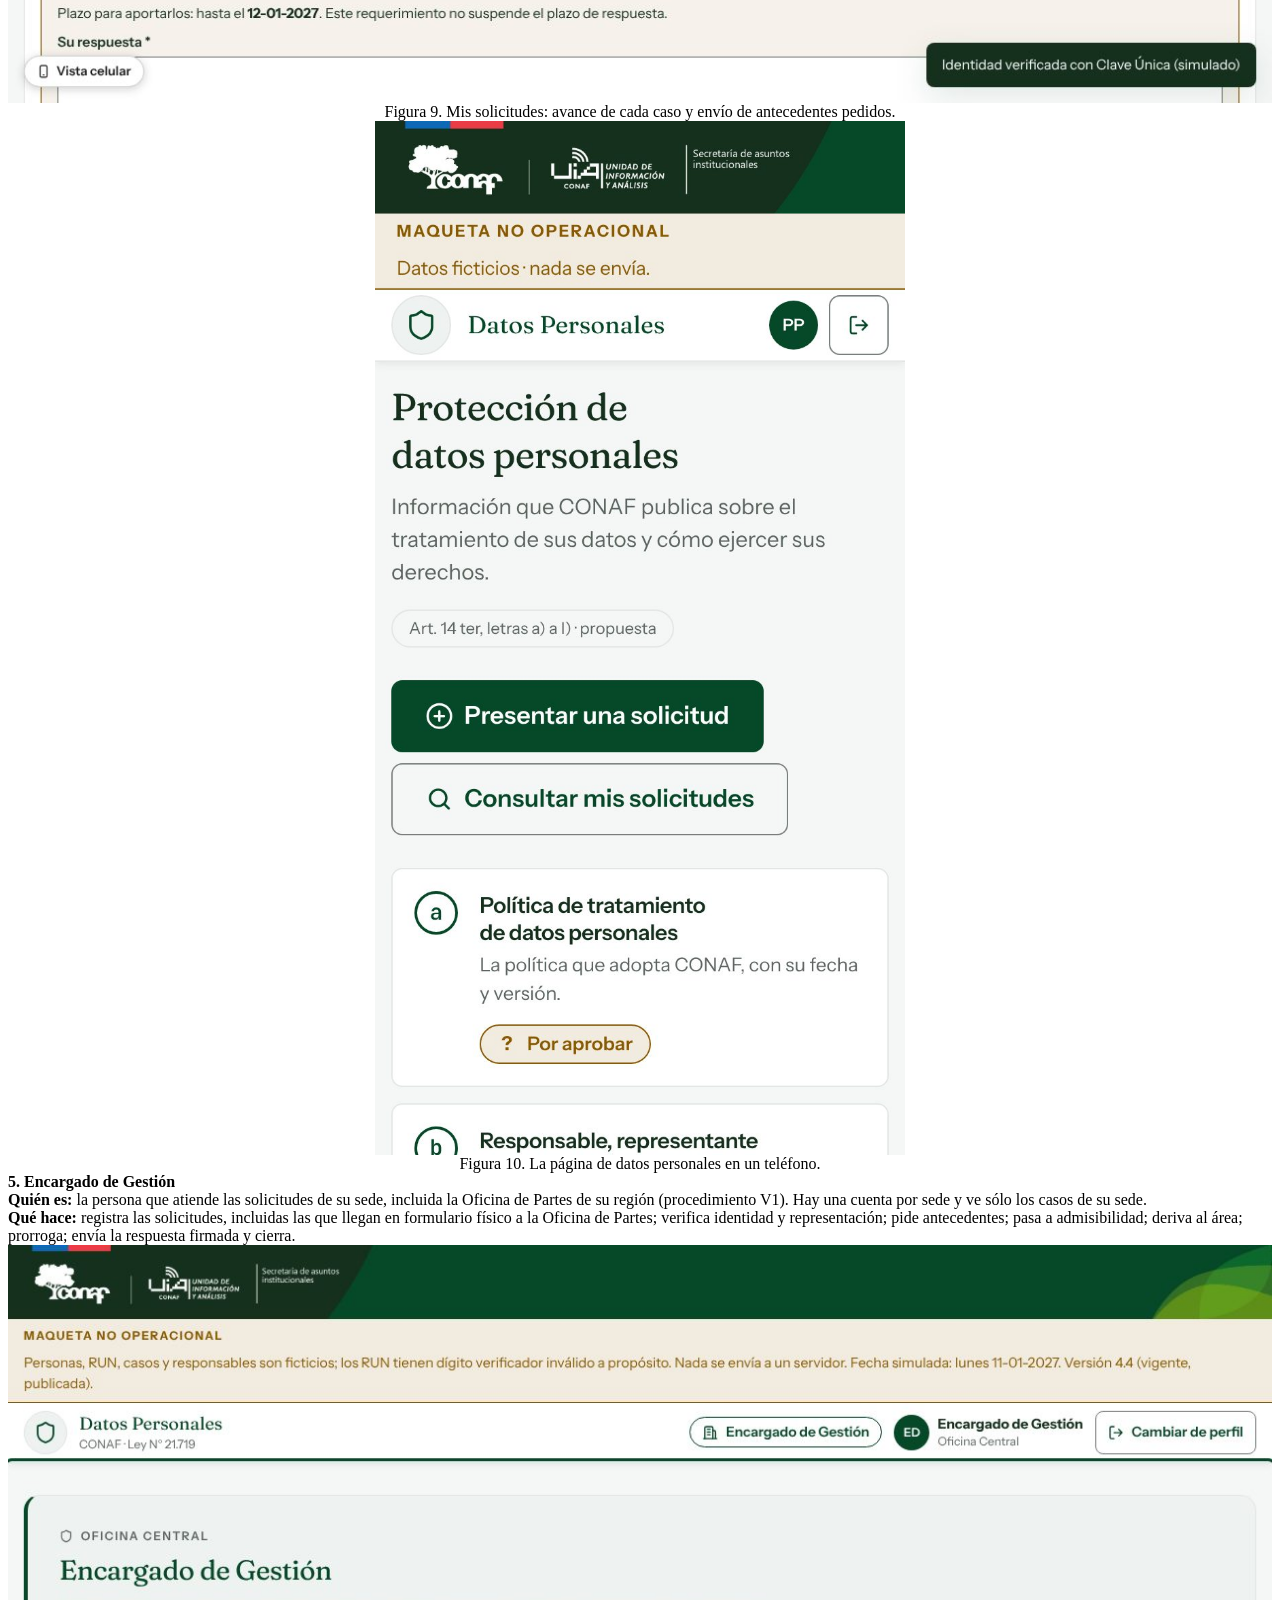
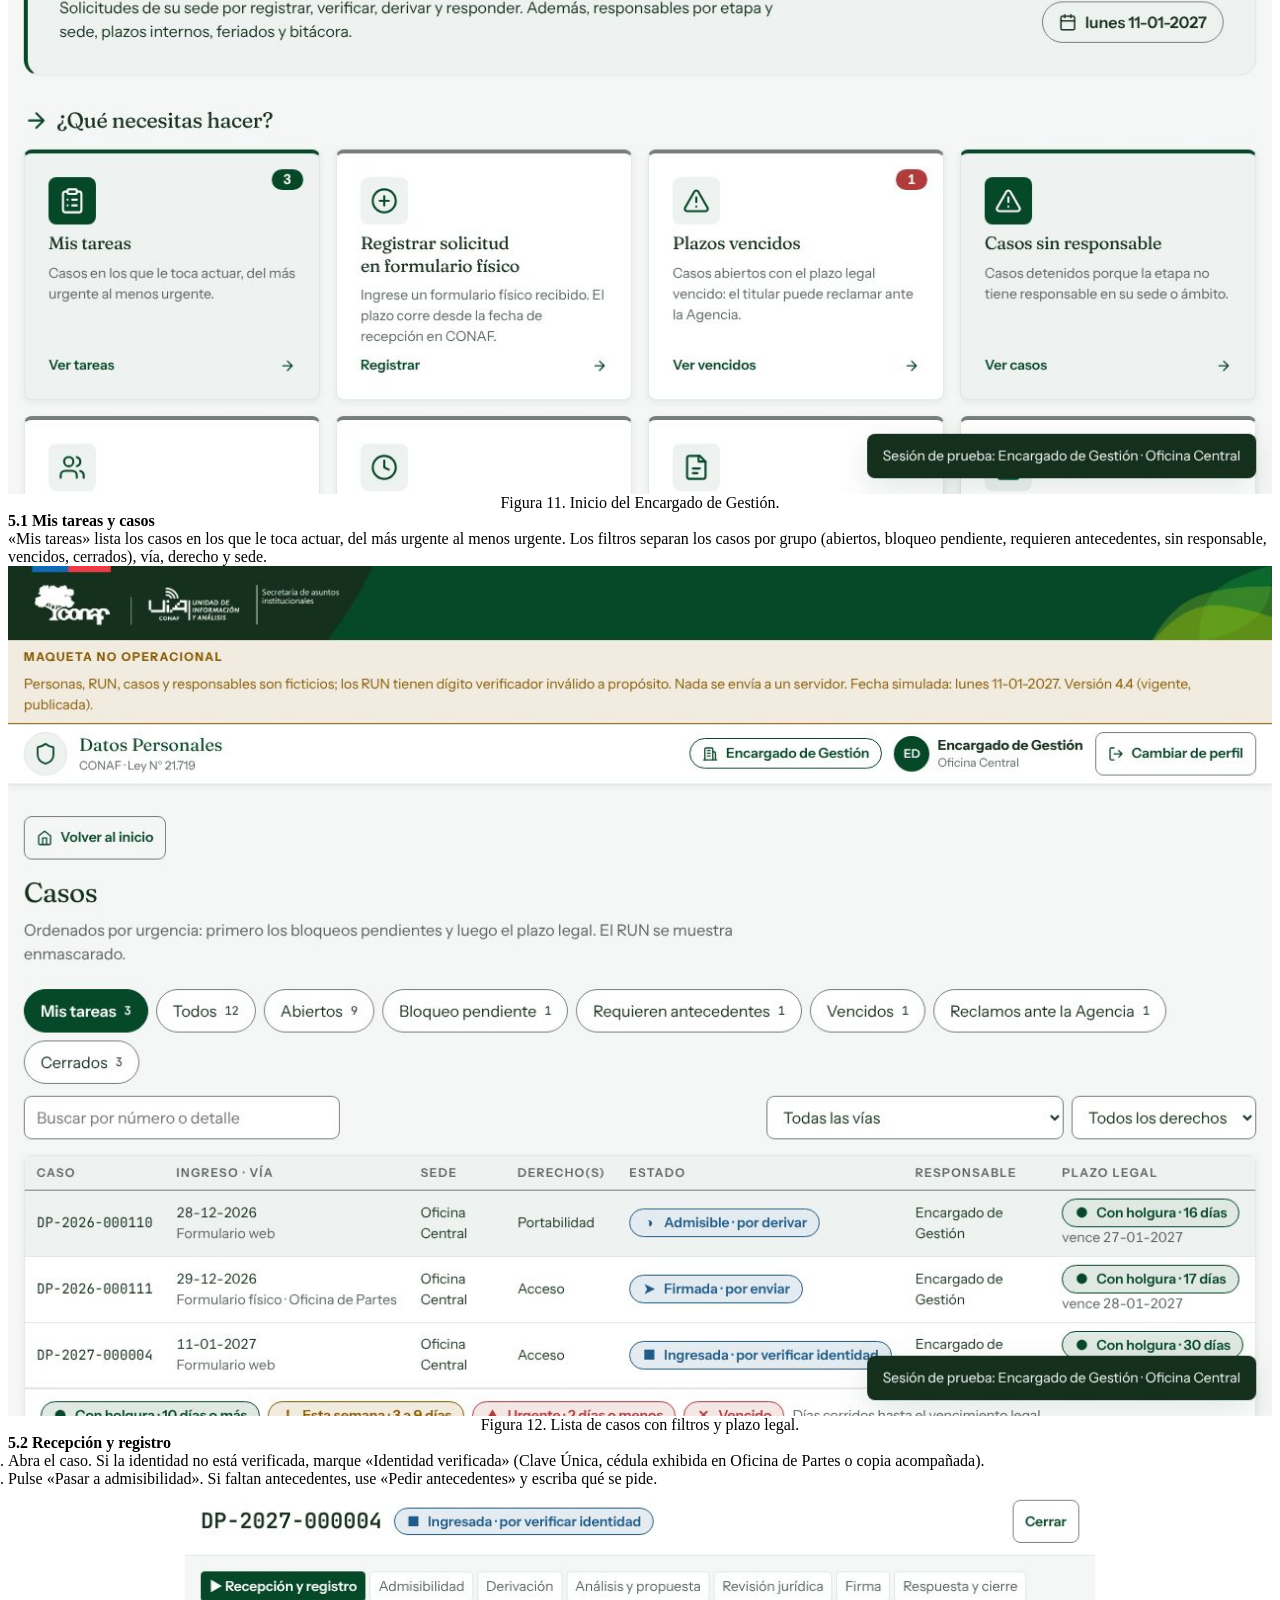
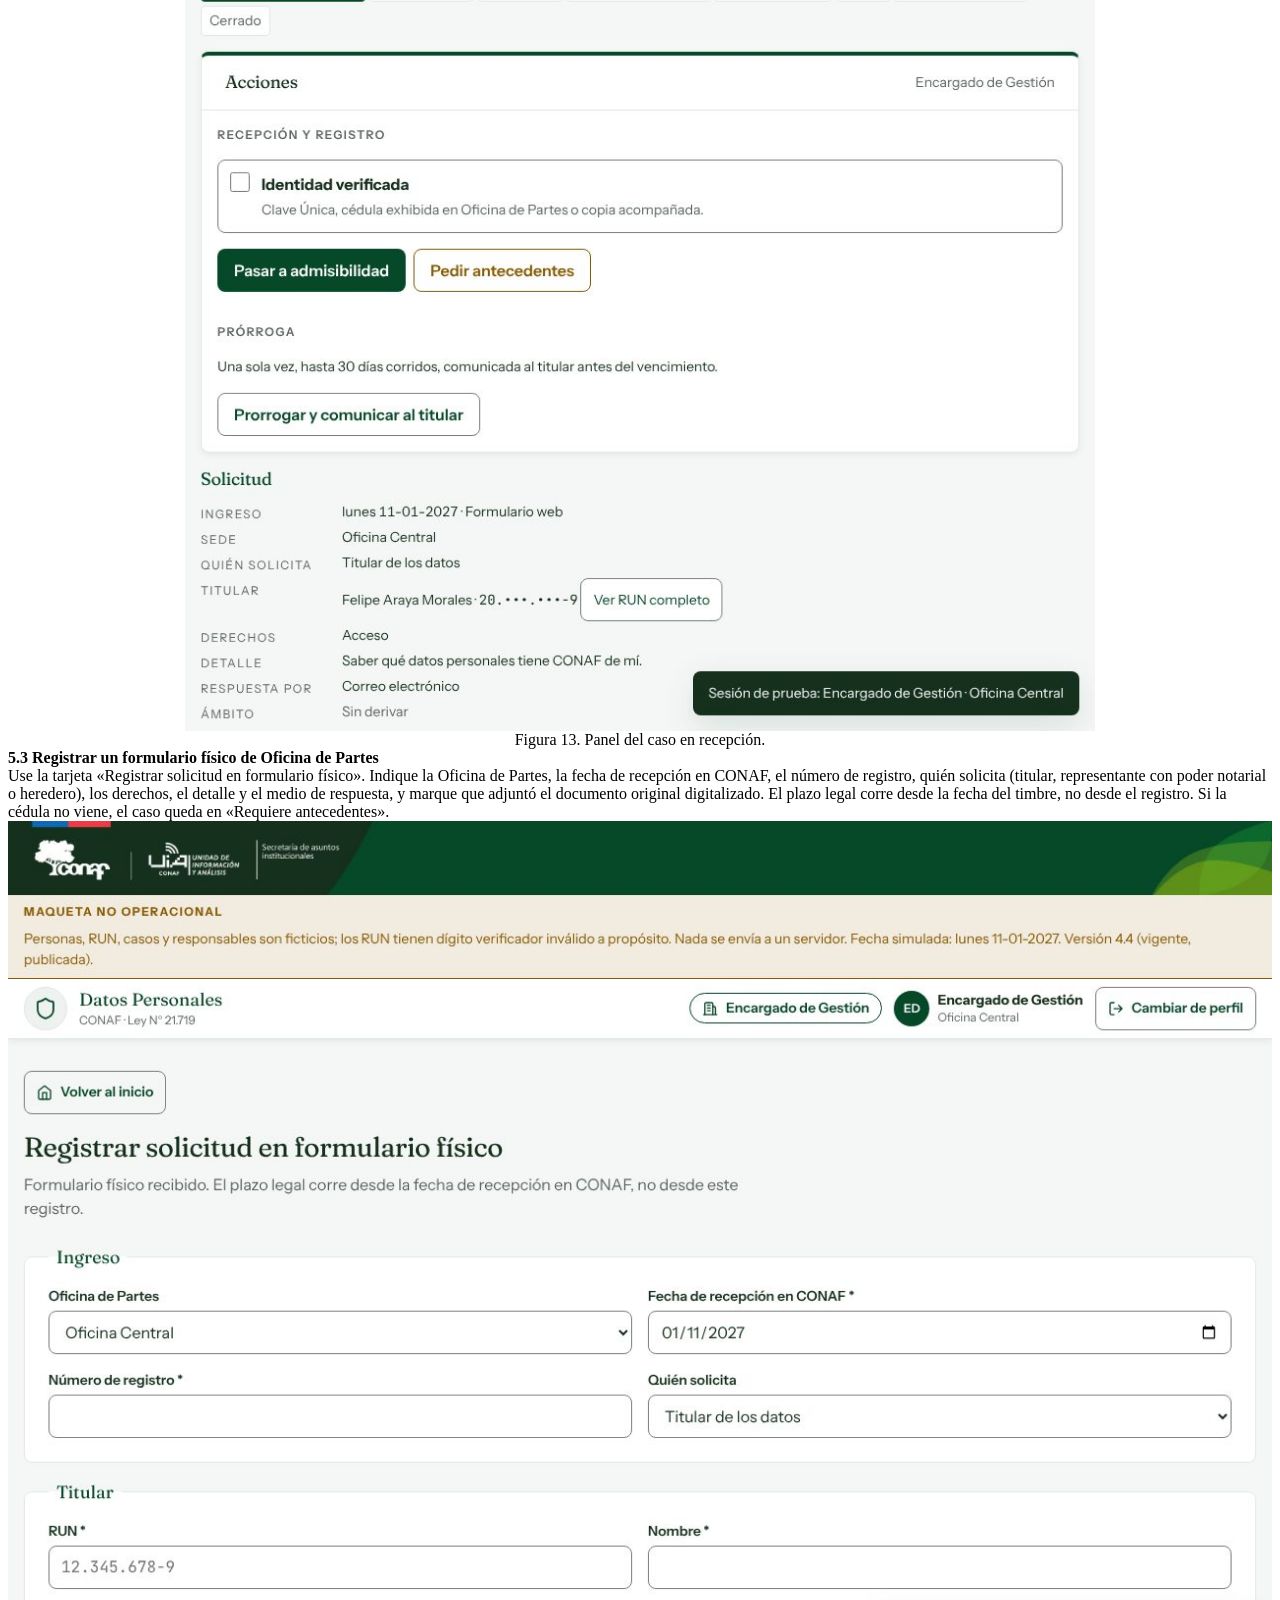
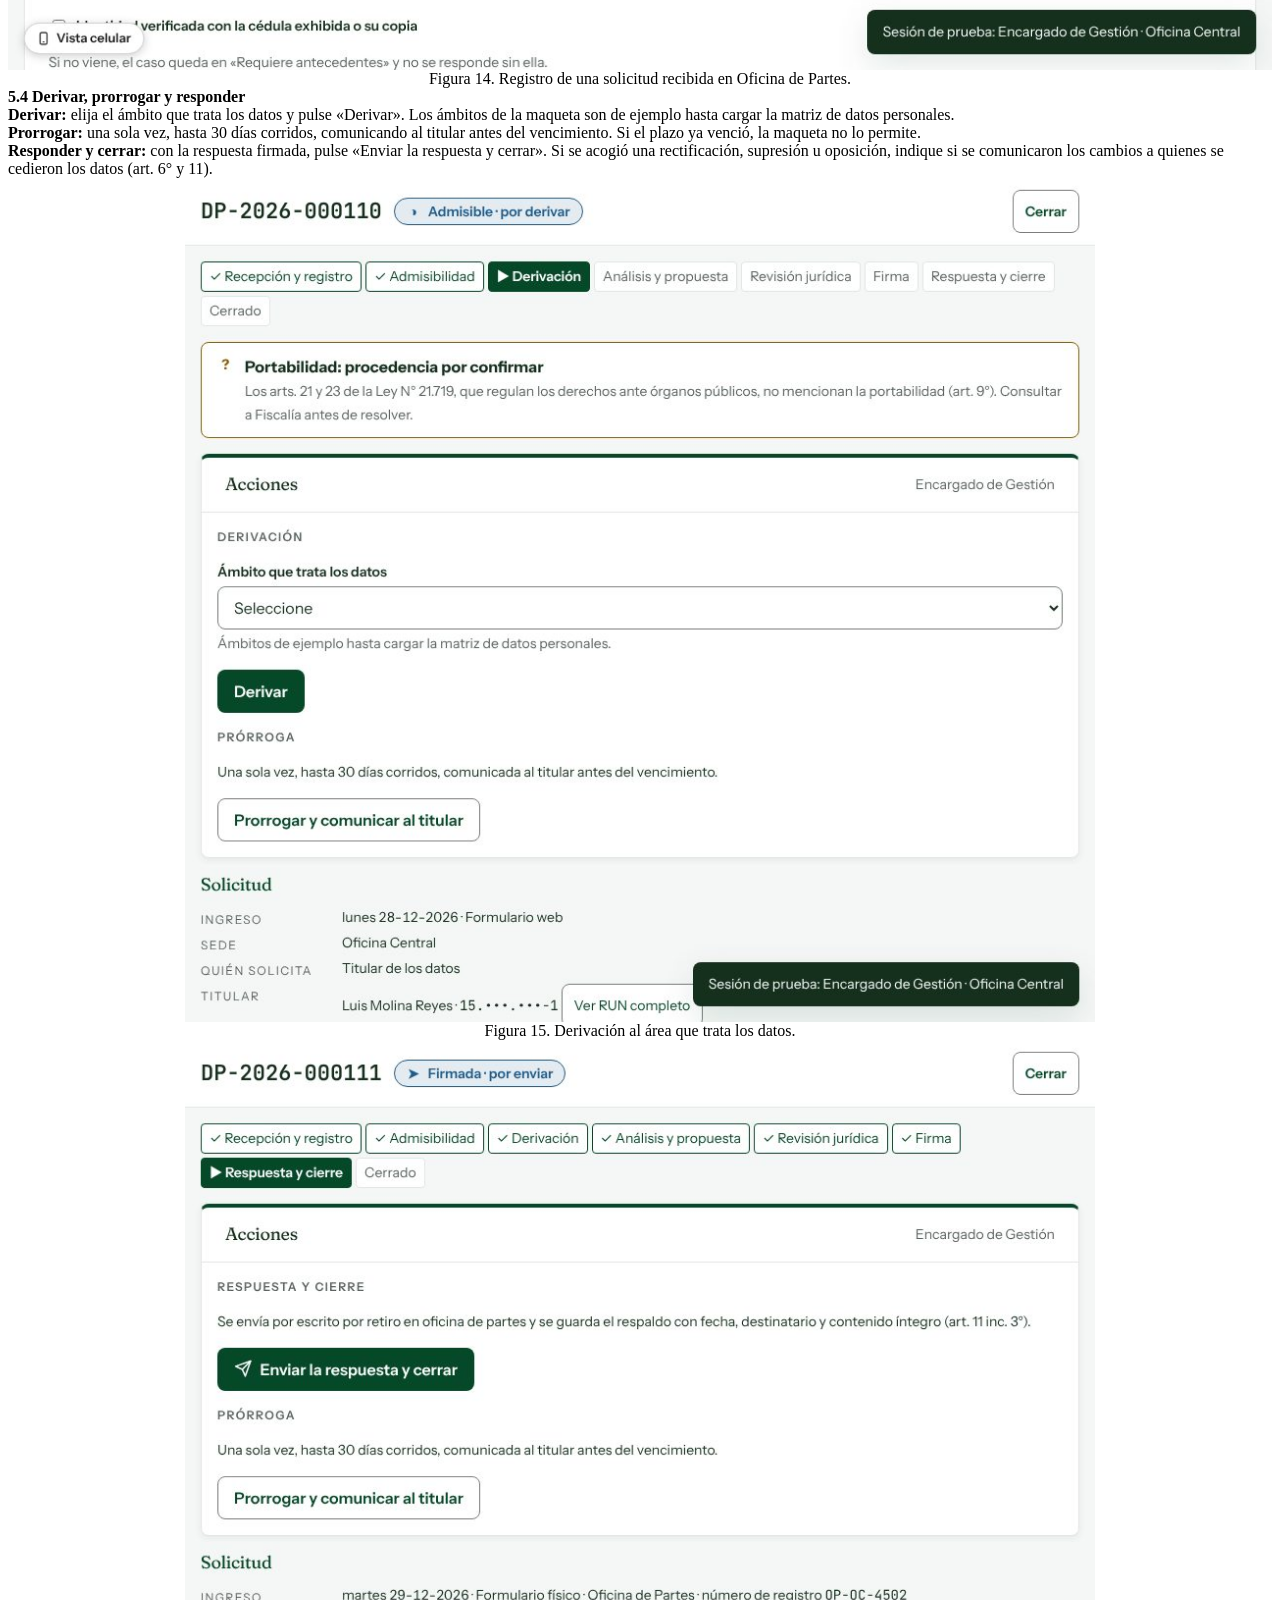
==== commit 8803973e: "Ingreso sin desplegable de sede Los perfiles con una cuenta por sede ingresan a Oficina Central. Se " ====
--- a/manual/manual.html
+++ b/manual/manual.html
@@ -103,7 +103,7 @@
   <tr><td>Director o directora</td><td>Una cuenta por sede</td><td>Su sede: revisa y firma sólo los casos que le toca firmar; no deriva; sin bitácora</td></tr>
   <tr><td>Área que trata los datos</td><td>Una cuenta por sede</td><td>Su sede: analiza los ámbitos de datos (personal y ex funcionarios · Áreas Silvestres Protegidas, entre otros); sólo los casos en su etapa de análisis, sin bitácora</td></tr>
 </table>
-<p class="nota">Encargado de Gestión, Unidad Jurídica, Director y Área que trata los datos tienen una cuenta de prueba por sede: al ingresar se elige la sede. En la maqueta los usuarios aparecen por su perfil, sin nombre de persona. Pendiente: quién ocupa cada cuenta en las sedes reales. Las asignaciones de responsables son de prueba.</p>
+<p class="nota">Encargado de Gestión, Unidad Jurídica, Director y Área que trata los datos tienen una cuenta de prueba por sede: el ingreso entra a Oficina Central; las cuentas de cada región se usan en las pruebas. En la maqueta los usuarios aparecen por su perfil, sin nombre de persona. Pendiente: quién ocupa cada cuenta en las sedes reales. Las asignaciones de responsables son de prueba.</p>
 
 <h2>3. Elementos comunes de la pantalla</h2>
 <ul>
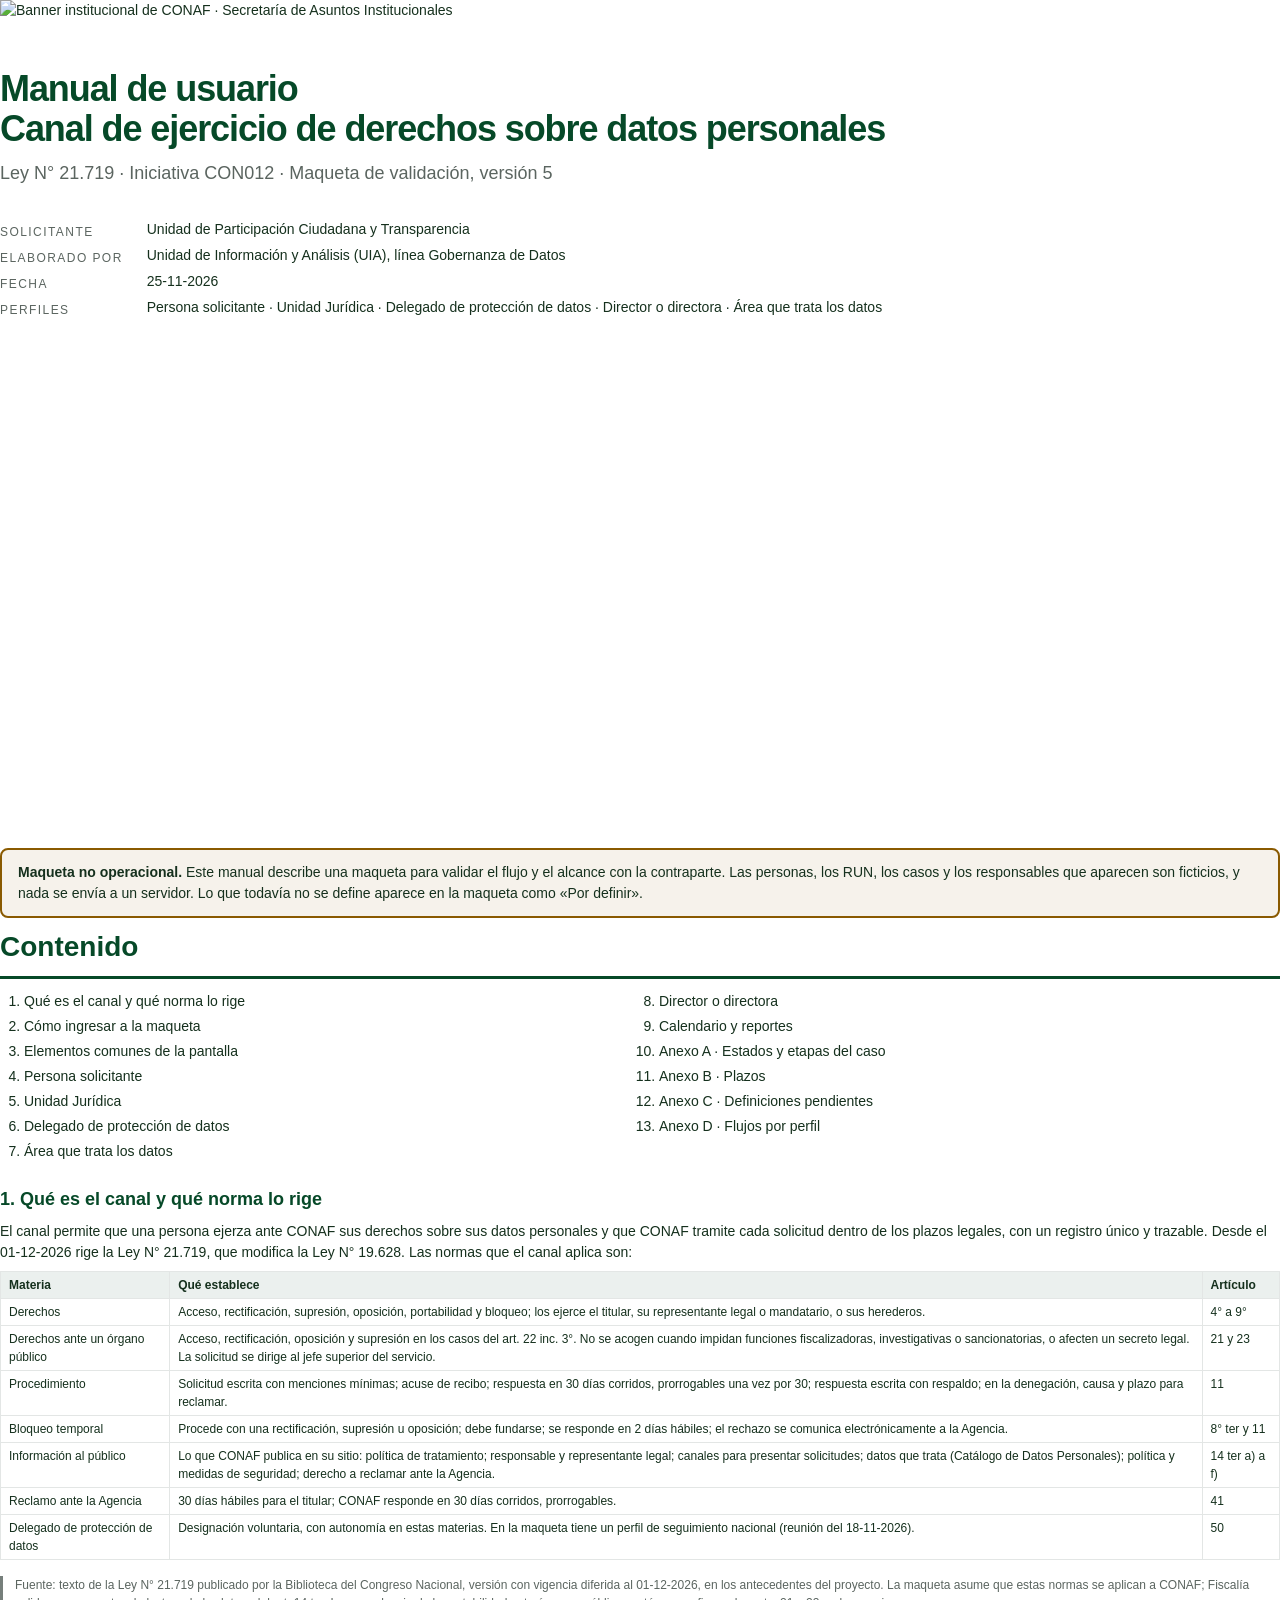
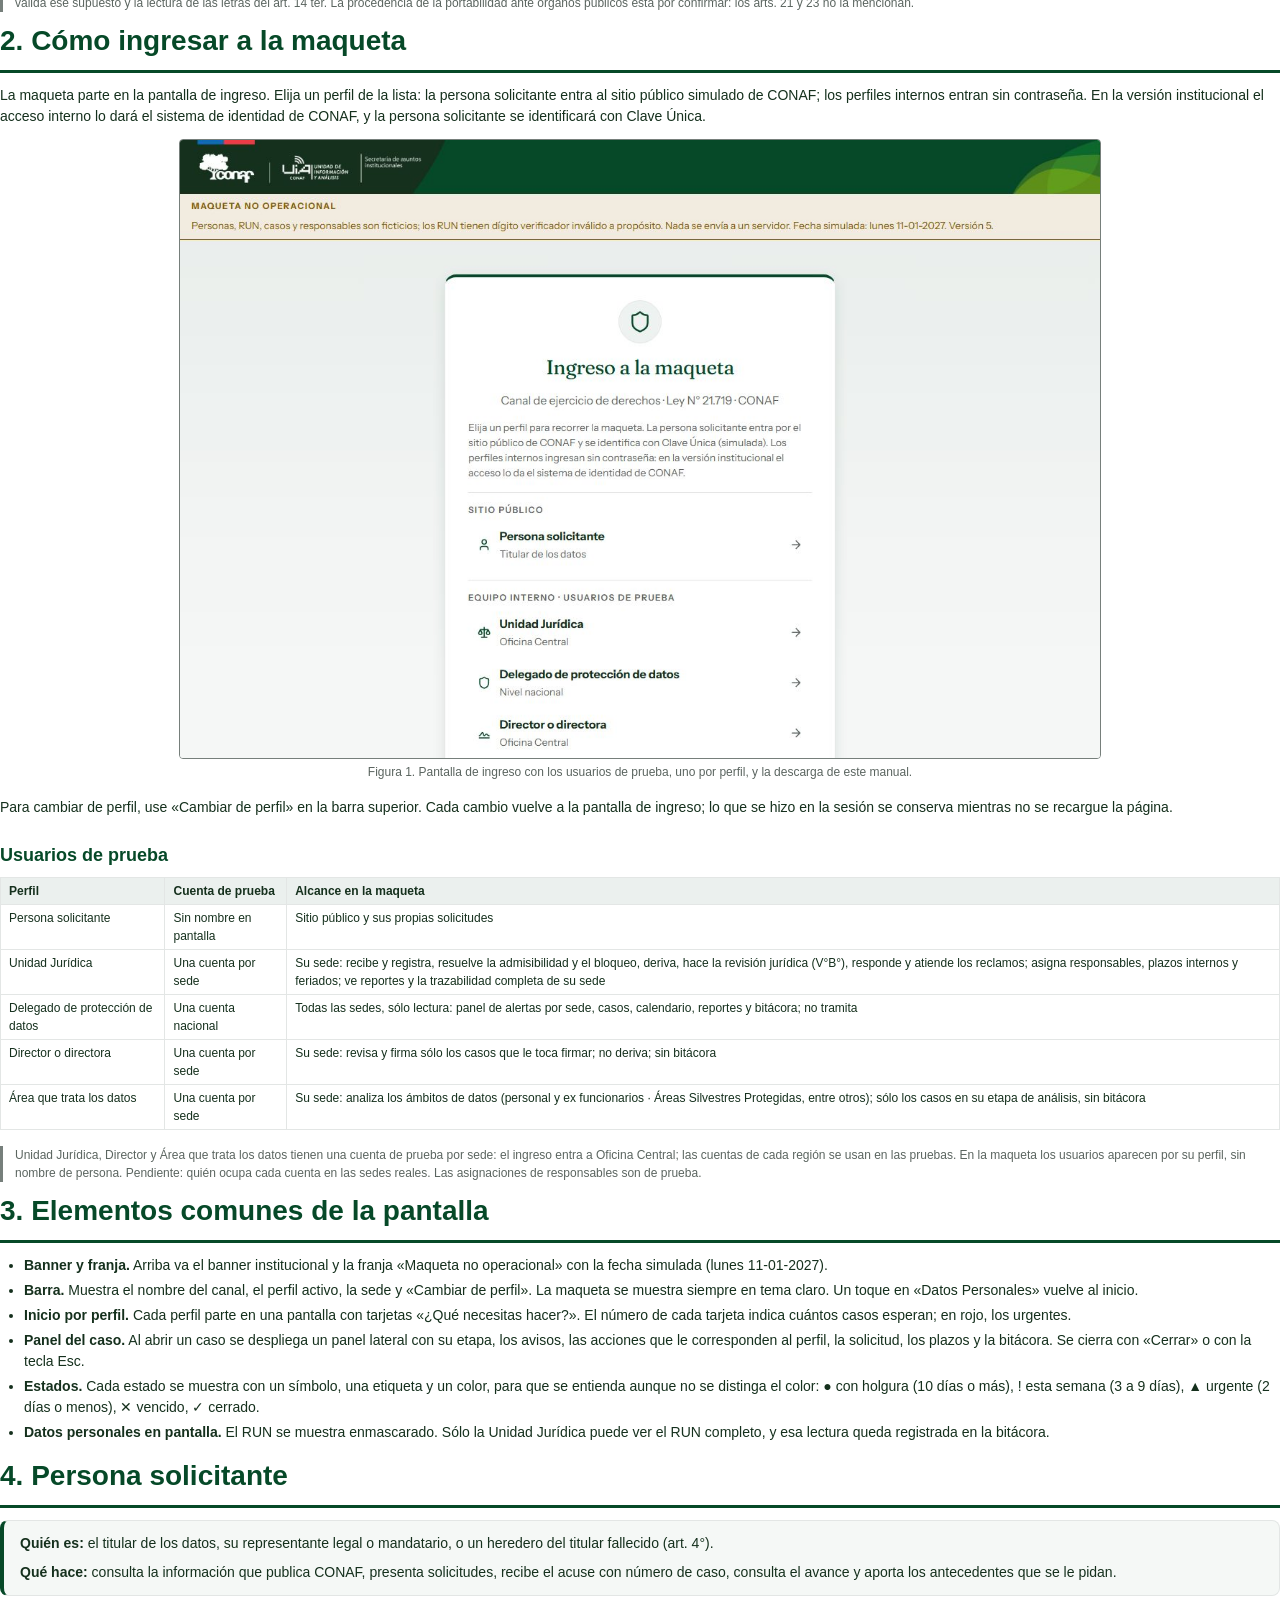
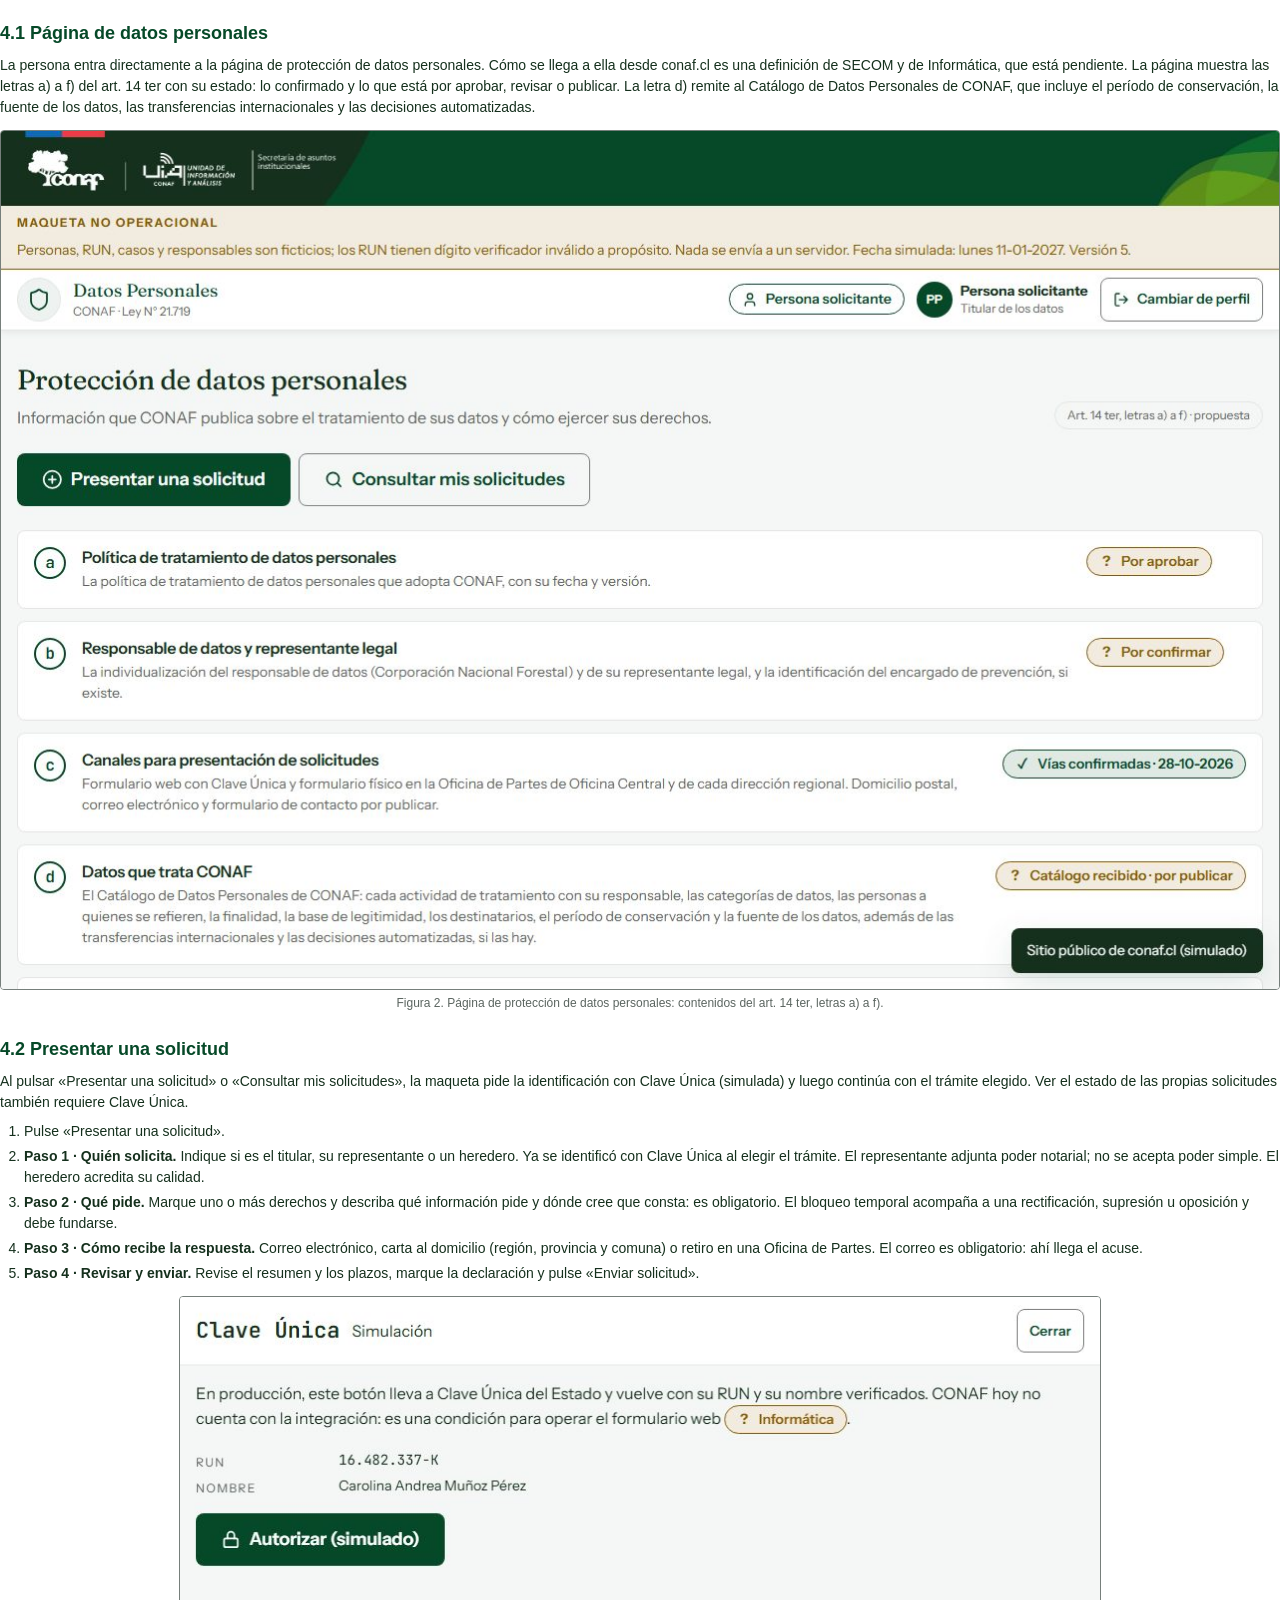
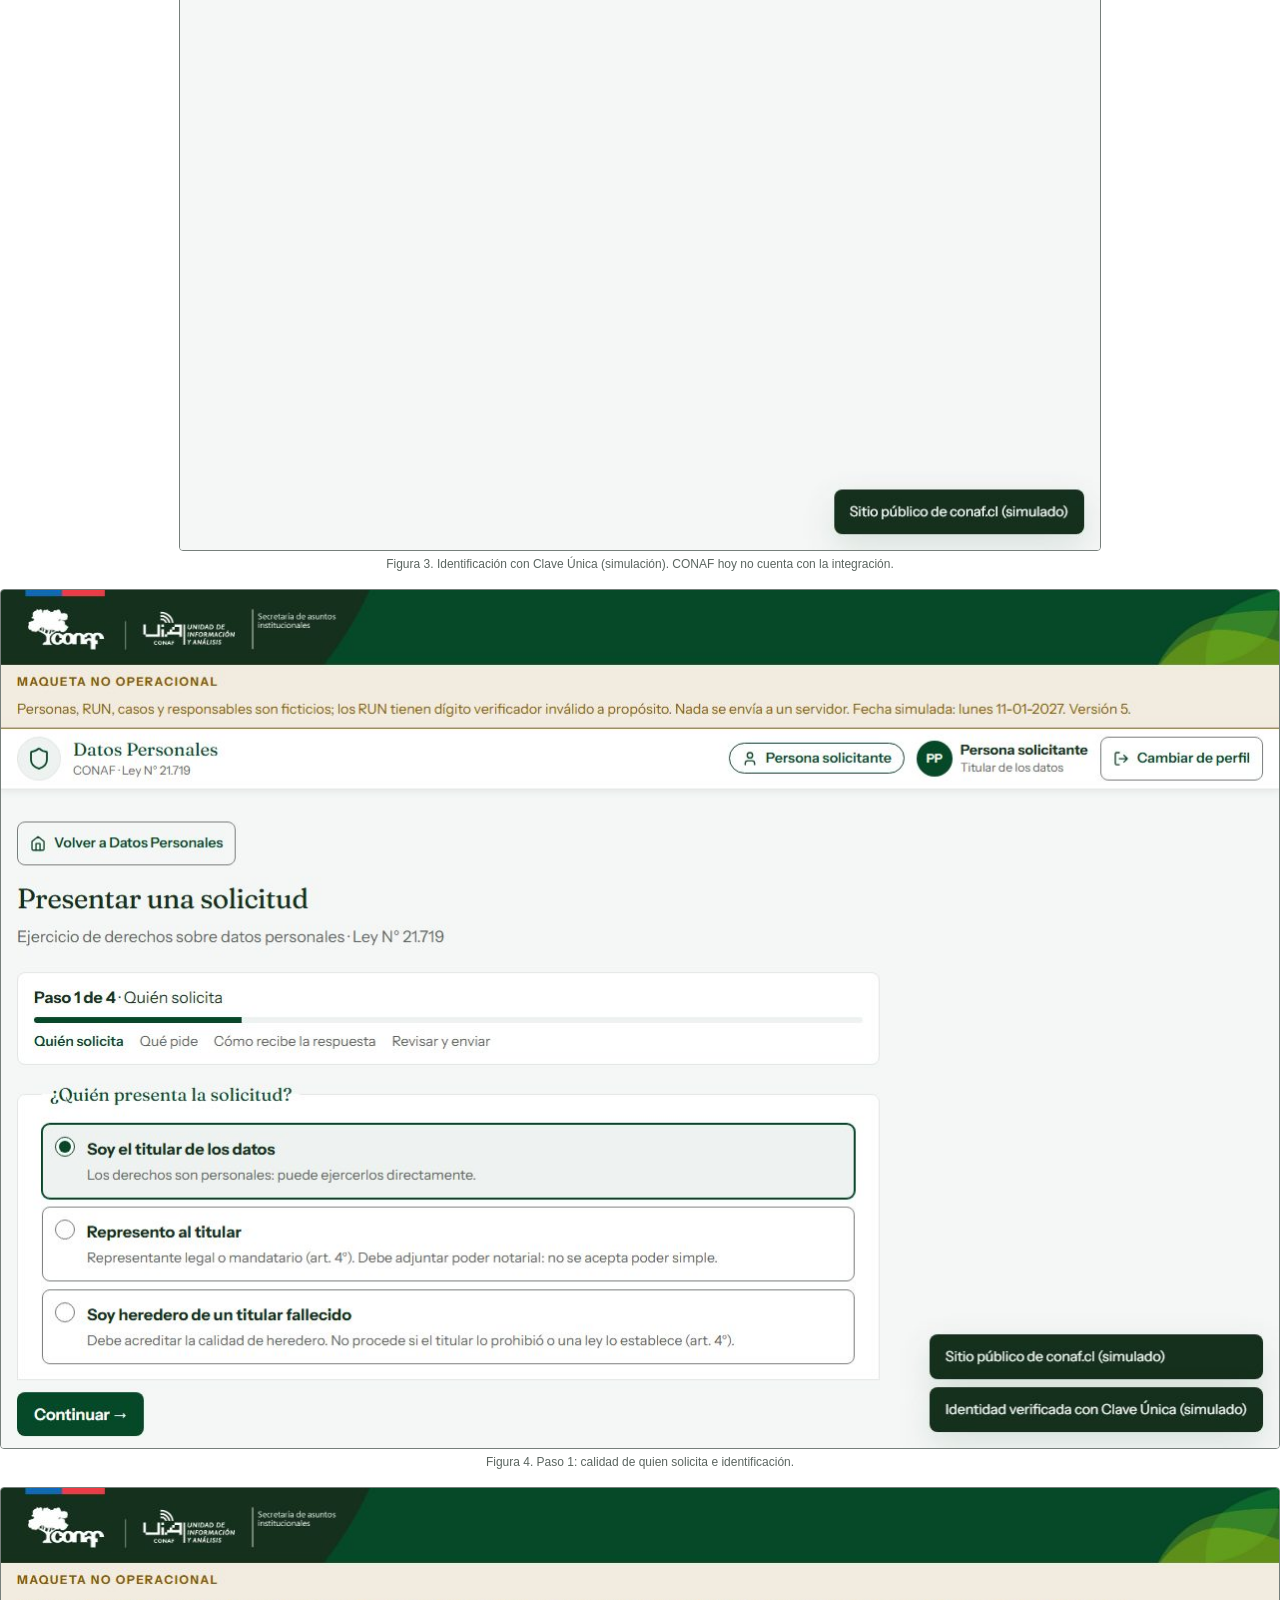
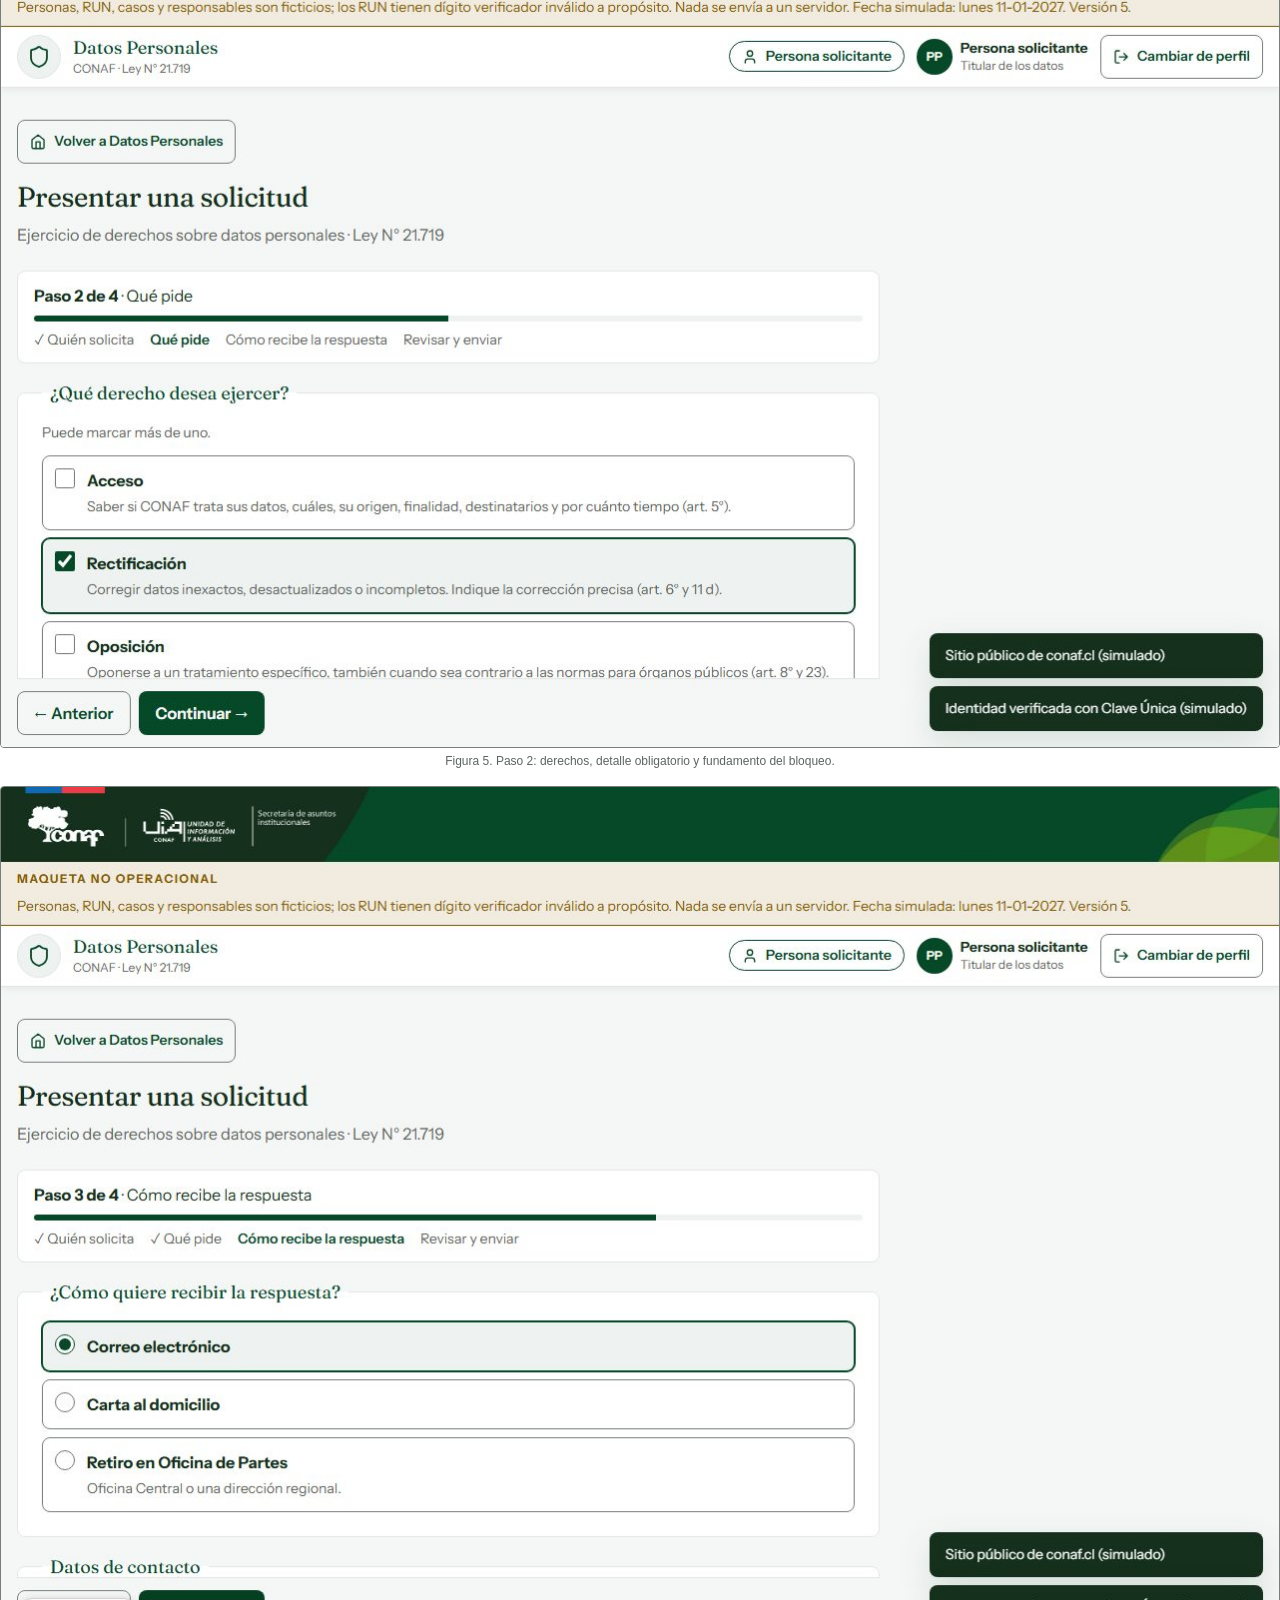
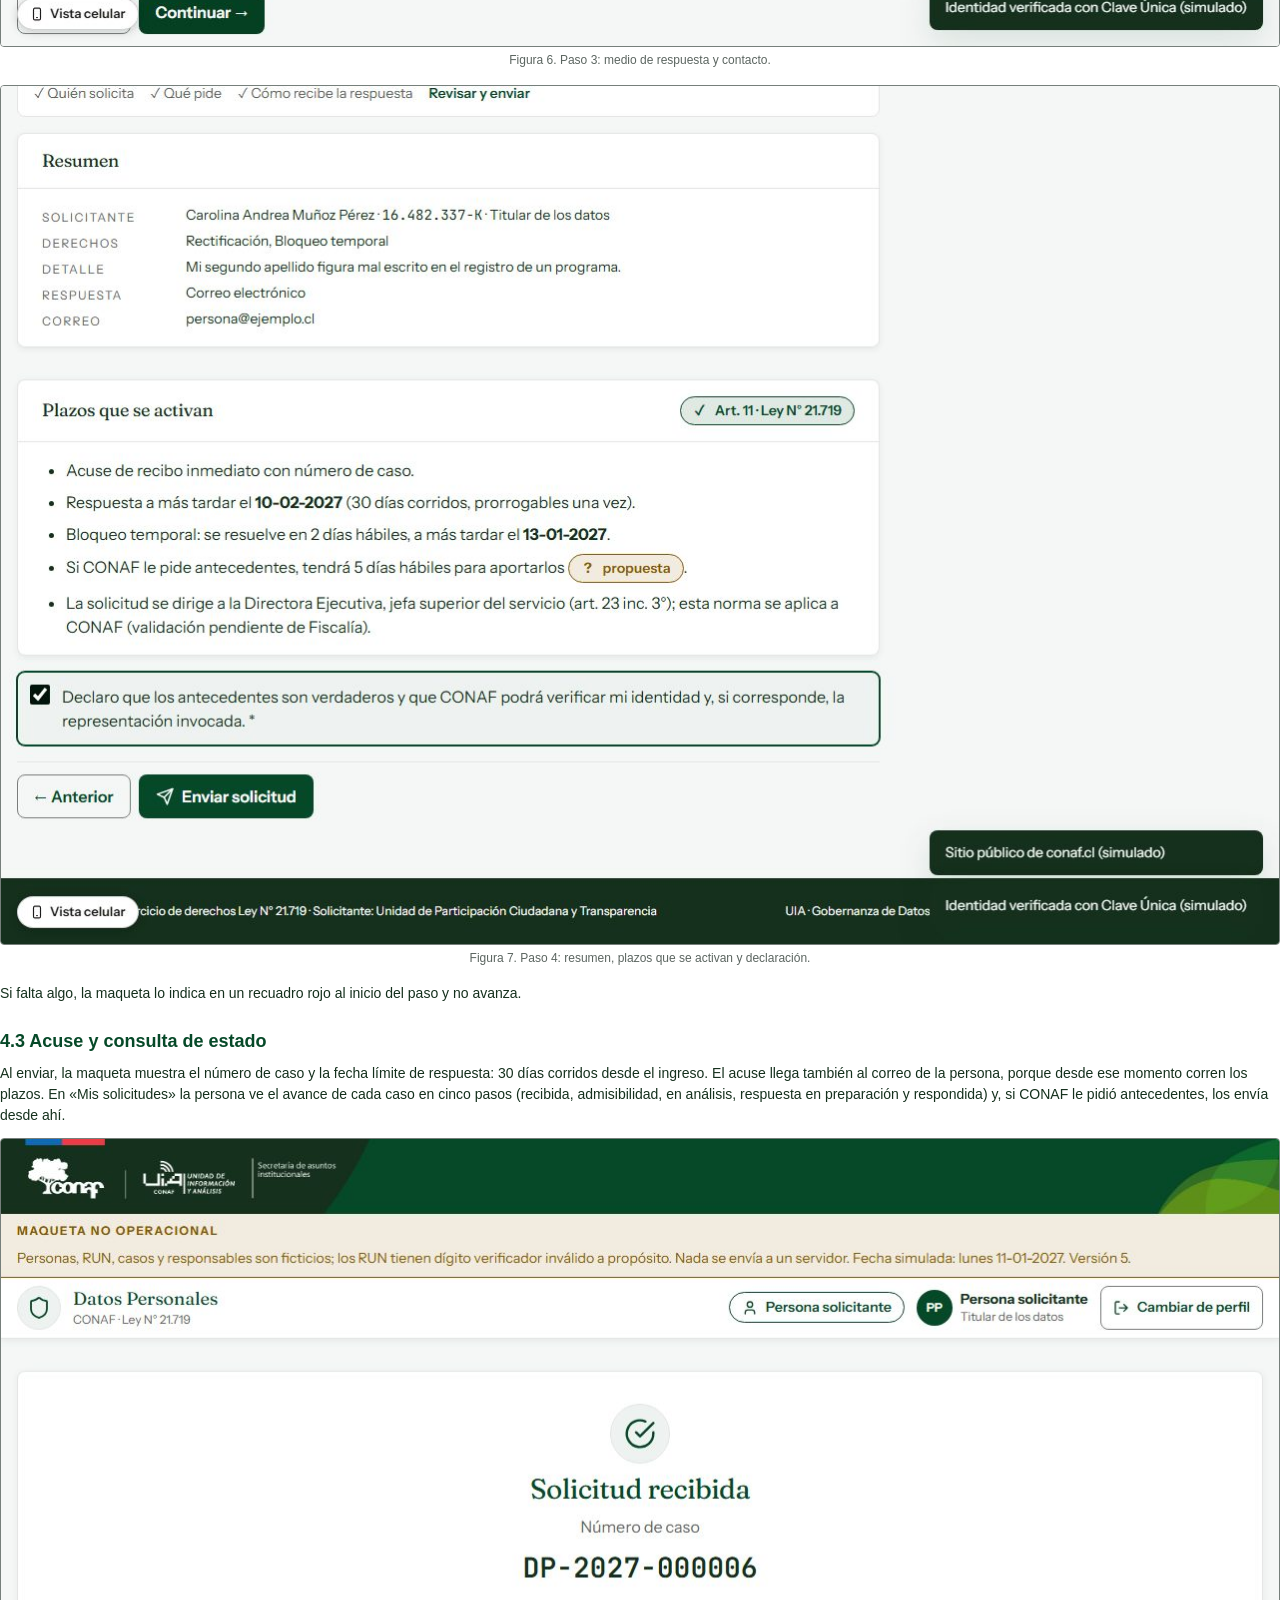
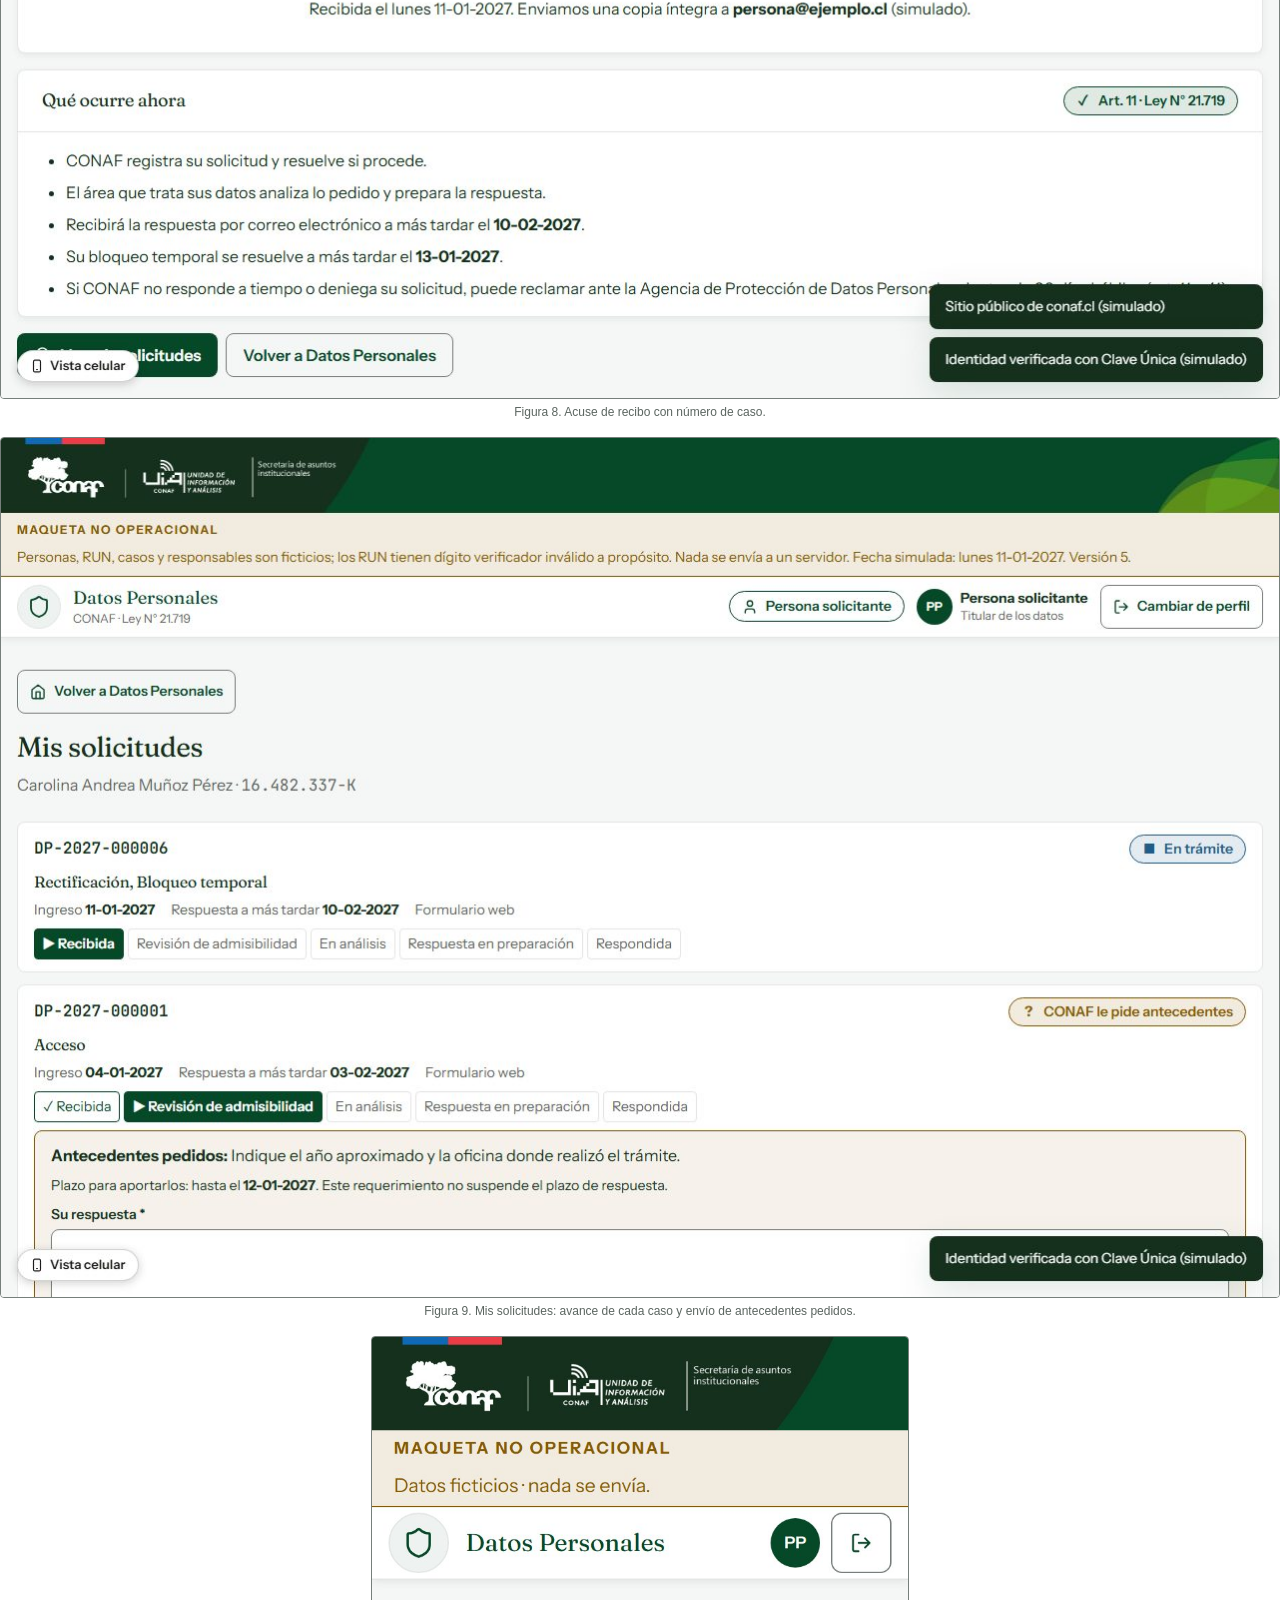
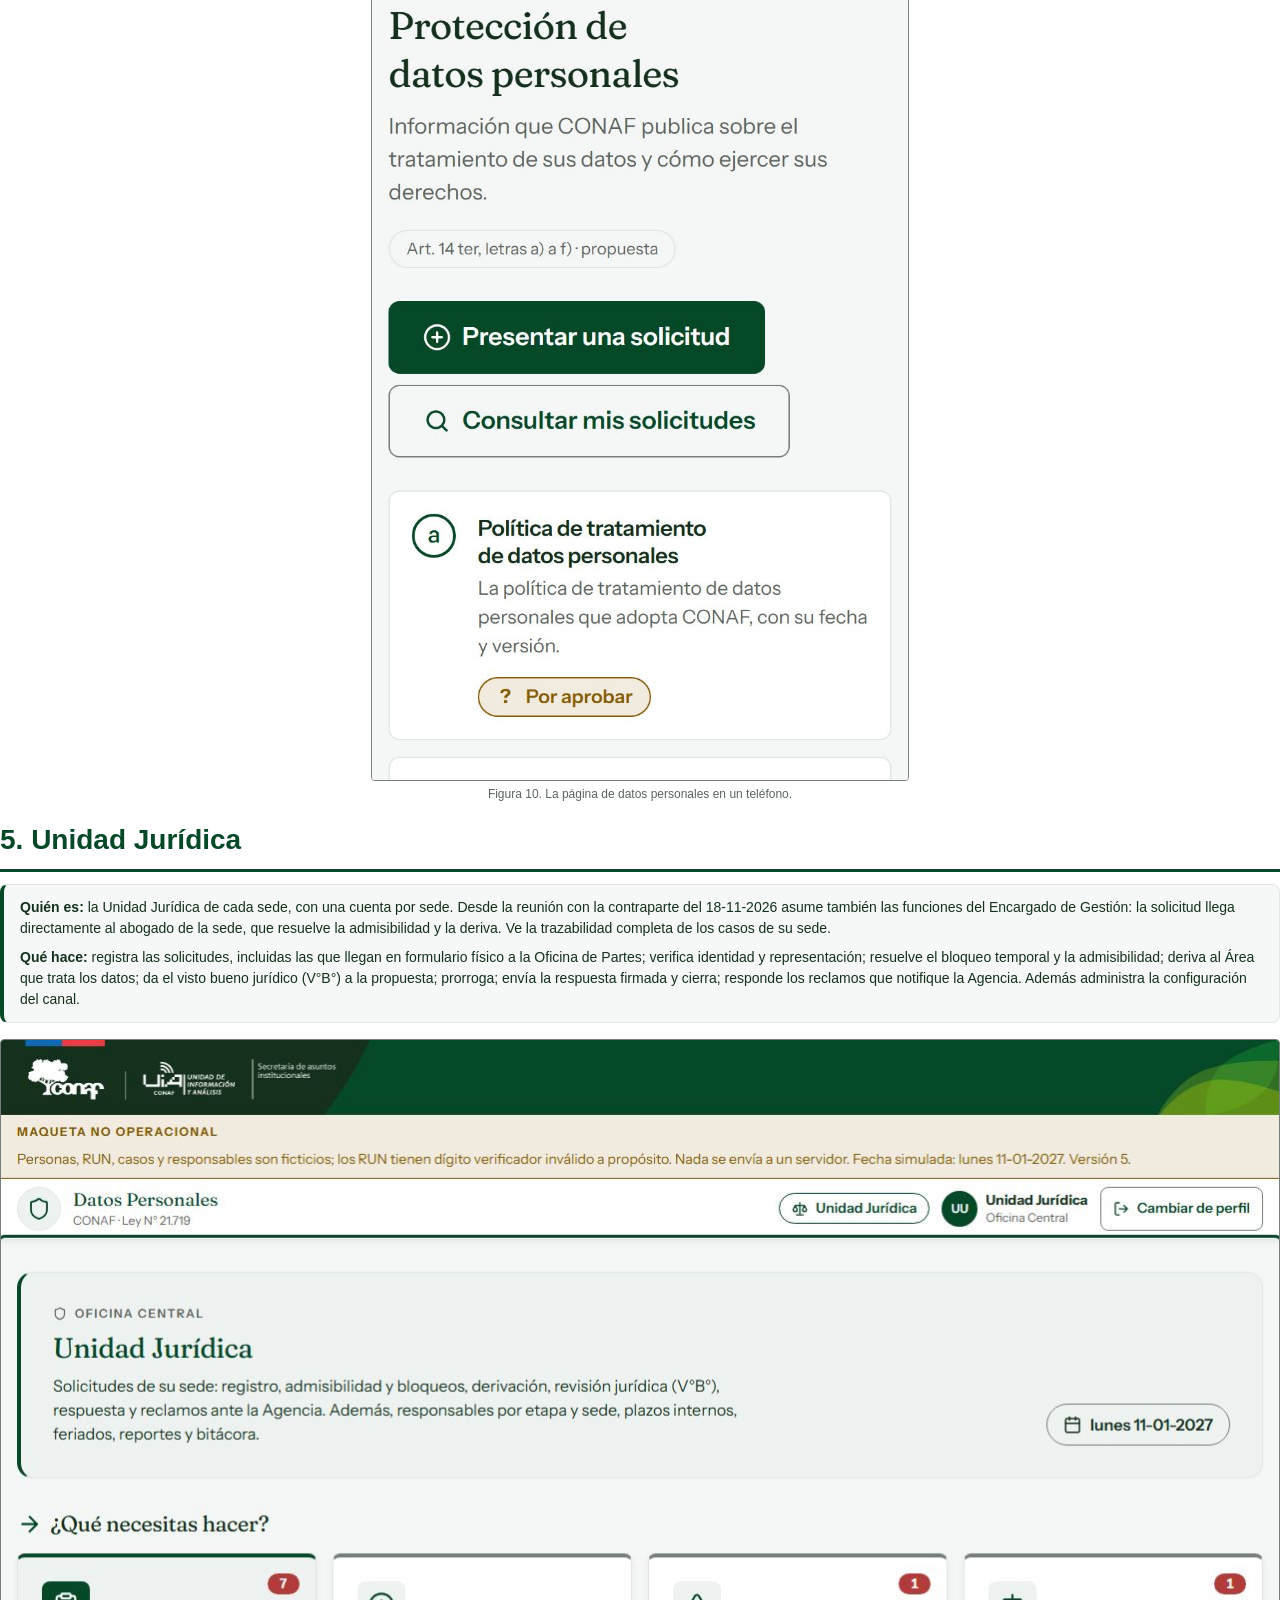
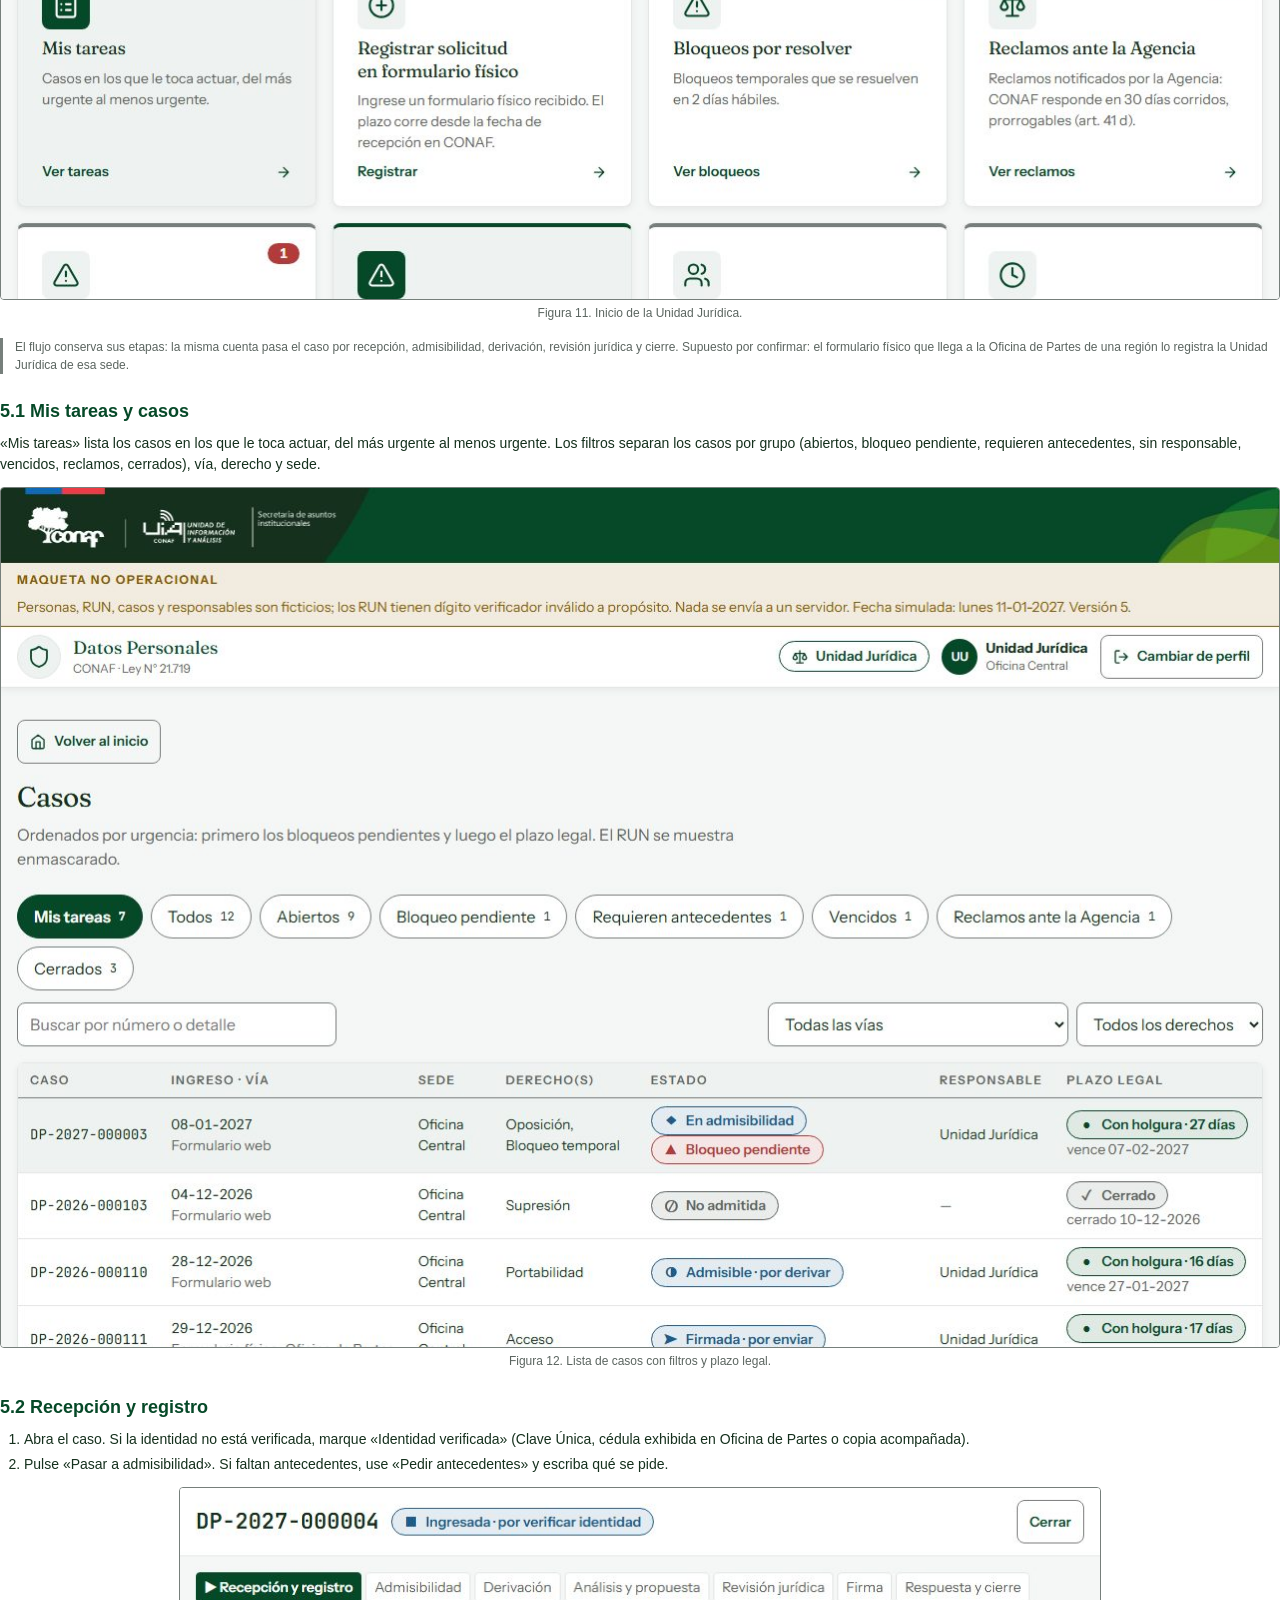
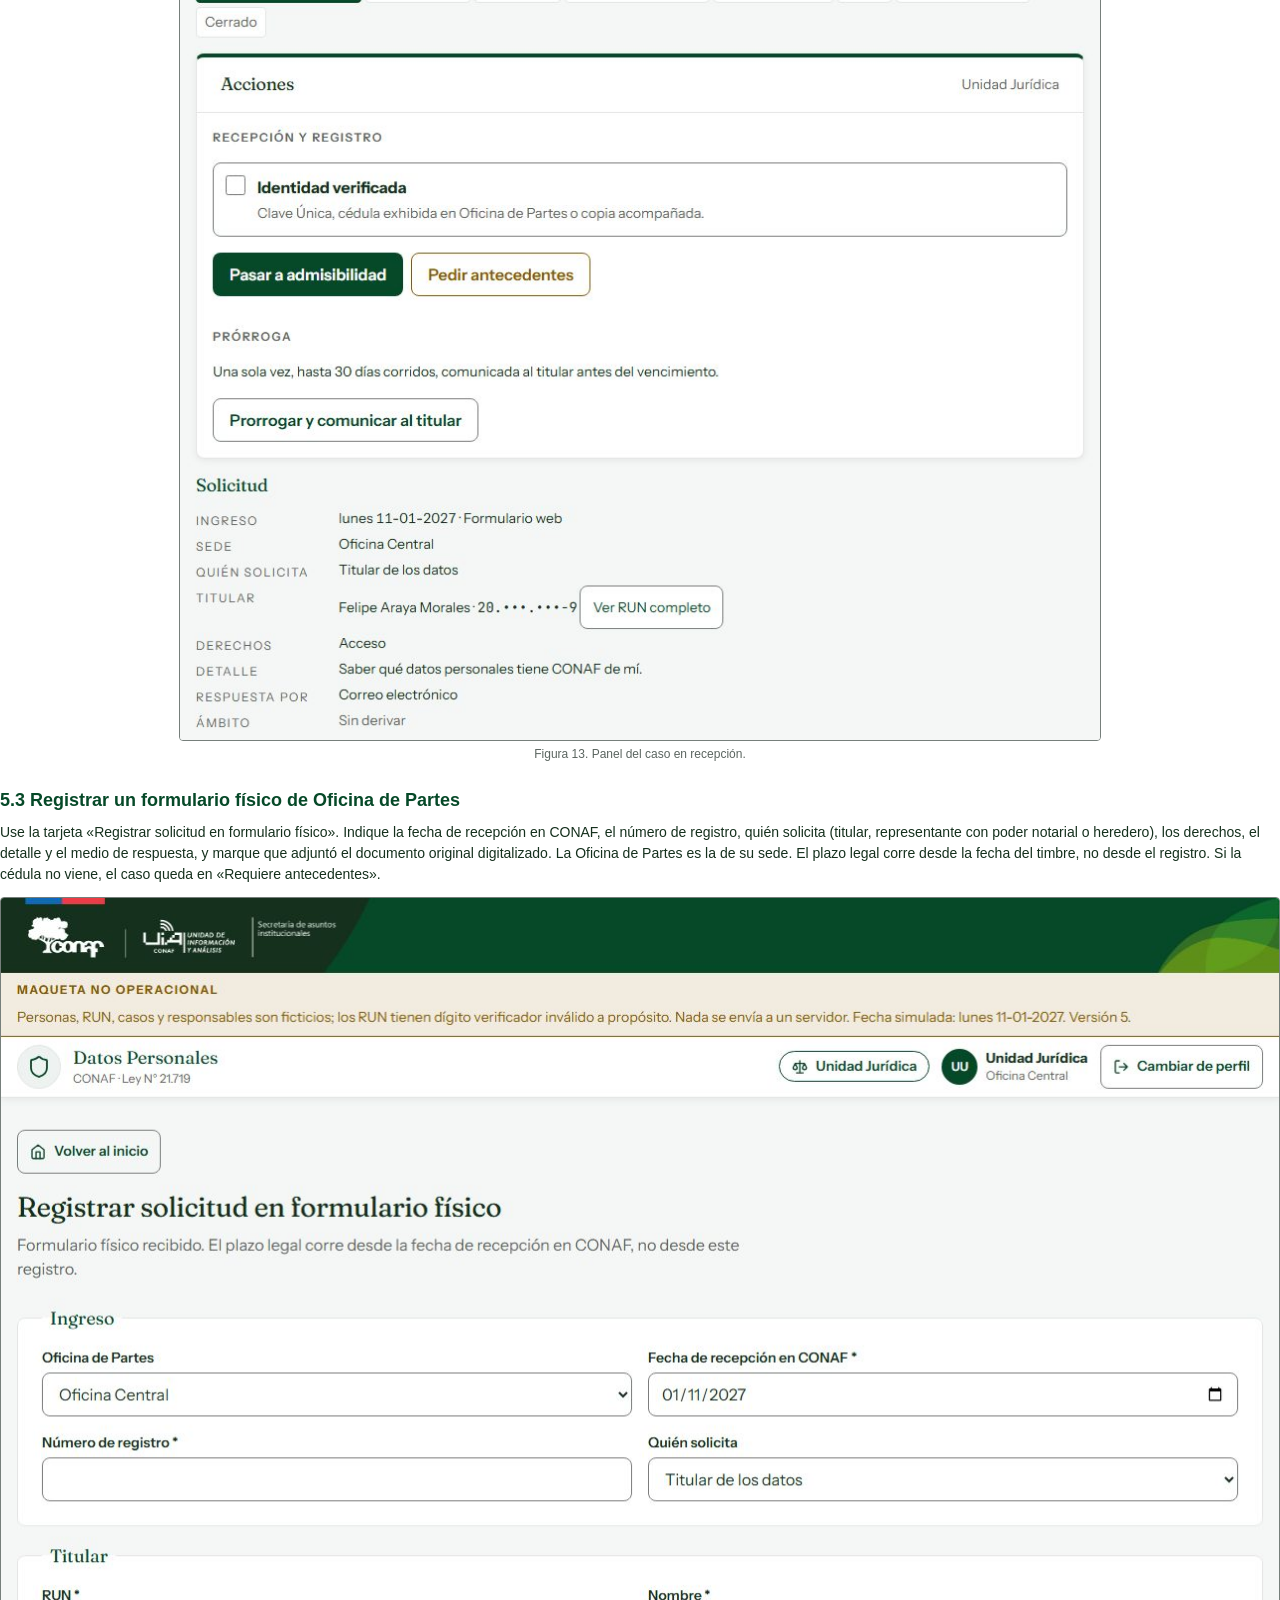
==== commit 965b2c17: "v5: manual de usuario, diagramas y versión en pantalla - manual.html reescrito para la v5: capítulo " ====
--- a/manual/manual.html
+++ b/manual/manual.html
@@ -48,12 +48,12 @@
   <div>
     <img src="../img/banner.jpg" alt="Banner institucional de CONAF · Secretaría de Asuntos Institucionales">
     <h1>Manual de usuario<br>Canal de ejercicio de derechos sobre datos personales</h1>
-    <p class="sub">Ley N° 21.719 · Iniciativa CON012 · Maqueta de validación, versión 4.4</p>
+    <p class="sub">Ley N° 21.719 · Iniciativa CON012 · Maqueta de validación, versión 5</p>
     <dl>
       <dt>Solicitante</dt><dd>Unidad de Participación Ciudadana y Transparencia</dd>
       <dt>Elaborado por</dt><dd>Unidad de Información y Análisis (UIA), línea Gobernanza de Datos</dd>
-      <dt>Fecha</dt><dd>03-11-2026</dd>
-      <dt>Perfiles</dt><dd>Persona solicitante · Encargado de Gestión · Unidad Jurídica · Director o directora · Área que trata los datos</dd>
+      <dt>Fecha</dt><dd>25-11-2026</dd>
+      <dt>Perfiles</dt><dd>Persona solicitante · Unidad Jurídica · Delegado de protección de datos · Director o directora · Área que trata los datos</dd>
     </dl>
   </div>
   <p class="aviso"><b>Maqueta no operacional.</b> Este manual describe una maqueta para validar el flujo y el alcance con la contraparte. Las personas, los RUN, los casos y los responsables que aparecen son ficticios, y nada se envía a un servidor. Lo que todavía no se define aparece en la maqueta como «Por definir».</p>
@@ -65,14 +65,15 @@
   <li>Cómo ingresar a la maqueta</li>
   <li>Elementos comunes de la pantalla</li>
   <li>Persona solicitante</li>
-  <li>Encargado de Gestión</li>
   <li>Unidad Jurídica</li>
+  <li>Delegado de protección de datos</li>
   <li>Área que trata los datos</li>
   <li>Director o directora</li>
   <li>Calendario y reportes</li>
   <li>Anexo A · Estados y etapas del caso</li>
   <li>Anexo B · Plazos</li>
   <li>Anexo C · Definiciones pendientes</li>
+  <li>Anexo D · Flujos por perfil</li>
 </ol></div>
 
 <h3>1. Qué es el canal y qué norma lo rige</h3>
@@ -83,11 +84,11 @@
   <tr><td>Derechos ante un órgano público</td><td>Acceso, rectificación, oposición y supresión en los casos del art. 22 inc. 3°. No se acogen cuando impidan funciones fiscalizadoras, investigativas o sancionatorias, o afecten un secreto legal. La solicitud se dirige al jefe superior del servicio.</td><td>21 y 23</td></tr>
   <tr><td>Procedimiento</td><td>Solicitud escrita con menciones mínimas; acuse de recibo; respuesta en 30 días corridos, prorrogables una vez por 30; respuesta escrita con respaldo; en la denegación, causa y plazo para reclamar.</td><td>11</td></tr>
   <tr><td>Bloqueo temporal</td><td>Procede con una rectificación, supresión u oposición; debe fundarse; se responde en 2 días hábiles; el rechazo se comunica electrónicamente a la Agencia.</td><td>8° ter y 11</td></tr>
-  <tr><td>Información al público</td><td>Lo que CONAF publica en su sitio: política, responsable, canales, datos que trata, seguridad, derechos, reclamo, transferencias, conservación, fuente, consentimiento y decisiones automatizadas.</td><td>14 ter a) a l)</td></tr>
+  <tr><td>Información al público</td><td>Lo que CONAF publica en su sitio: política de tratamiento; responsable y representante legal; canales para presentar solicitudes; datos que trata (Catálogo de Datos Personales); política y medidas de seguridad; derecho a reclamar ante la Agencia.</td><td>14 ter a) a f)</td></tr>
   <tr><td>Reclamo ante la Agencia</td><td>30 días hábiles para el titular; CONAF responde en 30 días corridos, prorrogables.</td><td>41</td></tr>
-  <tr><td>Delegado de protección de datos</td><td>Designación voluntaria, con autonomía en estas materias.</td><td>50</td></tr>
-</table>
-<p class="nota">Fuente: texto de la Ley N° 21.719 publicado por la Biblioteca del Congreso Nacional, versión con vigencia diferida al 01-12-2026, en los antecedentes del proyecto. La maqueta asume que estas normas se aplican a CONAF; Fiscalía valida ese supuesto. La procedencia de la portabilidad ante órganos públicos está por confirmar: los arts. 21 y 23 no la mencionan.</p>
+  <tr><td>Delegado de protección de datos</td><td>Designación voluntaria, con autonomía en estas materias. En la maqueta tiene un perfil de seguimiento nacional (reunión del 18-11-2026).</td><td>50</td></tr>
+</table>
+<p class="nota">Fuente: texto de la Ley N° 21.719 publicado por la Biblioteca del Congreso Nacional, versión con vigencia diferida al 01-12-2026, en los antecedentes del proyecto. La maqueta asume que estas normas se aplican a CONAF; Fiscalía valida ese supuesto y la lectura de las letras del art. 14 ter. La procedencia de la portabilidad ante órganos públicos está por confirmar: los arts. 21 y 23 no la mencionan.</p>
 
 <h2>2. Cómo ingresar a la maqueta</h2>
 <p>La maqueta parte en la pantalla de ingreso. Elija un perfil de la lista: la persona solicitante entra al sitio público simulado de CONAF; los perfiles internos entran sin contraseña. En la versión institucional el acceso interno lo dará el sistema de identidad de CONAF, y la persona solicitante se identificará con Clave Única.</p>
@@ -98,28 +99,28 @@
 <table>
   <tr><th>Perfil</th><th>Cuenta de prueba</th><th>Alcance en la maqueta</th></tr>
   <tr><td>Persona solicitante</td><td>Sin nombre en pantalla</td><td>Sitio público y sus propias solicitudes</td></tr>
-  <tr><td>Encargado de Gestión</td><td>Una cuenta por sede</td><td>Su sede: recibe, registra, deriva y responde; asigna responsables, plazos internos y feriados, y revisa la bitácora de su sede</td></tr>
-  <tr><td>Unidad Jurídica</td><td>Una cuenta por sede</td><td>Su sede: admisibilidad, revisión jurídica (V°B°), reclamos y reporte de vulneraciones (art. 14 sexies); ve la trazabilidad completa de su sede</td></tr>
+  <tr><td>Unidad Jurídica</td><td>Una cuenta por sede</td><td>Su sede: recibe y registra, resuelve la admisibilidad y el bloqueo, deriva, hace la revisión jurídica (V°B°), responde y atiende los reclamos; asigna responsables, plazos internos y feriados; ve reportes y la trazabilidad completa de su sede</td></tr>
+  <tr><td>Delegado de protección de datos</td><td>Una cuenta nacional</td><td>Todas las sedes, sólo lectura: panel de alertas por sede, casos, calendario, reportes y bitácora; no tramita</td></tr>
   <tr><td>Director o directora</td><td>Una cuenta por sede</td><td>Su sede: revisa y firma sólo los casos que le toca firmar; no deriva; sin bitácora</td></tr>
   <tr><td>Área que trata los datos</td><td>Una cuenta por sede</td><td>Su sede: analiza los ámbitos de datos (personal y ex funcionarios · Áreas Silvestres Protegidas, entre otros); sólo los casos en su etapa de análisis, sin bitácora</td></tr>
 </table>
-<p class="nota">Encargado de Gestión, Unidad Jurídica, Director y Área que trata los datos tienen una cuenta de prueba por sede: el ingreso entra a Oficina Central; las cuentas de cada región se usan en las pruebas. En la maqueta los usuarios aparecen por su perfil, sin nombre de persona. Pendiente: quién ocupa cada cuenta en las sedes reales. Las asignaciones de responsables son de prueba.</p>
+<p class="nota">Unidad Jurídica, Director y Área que trata los datos tienen una cuenta de prueba por sede: el ingreso entra a Oficina Central; las cuentas de cada región se usan en las pruebas. En la maqueta los usuarios aparecen por su perfil, sin nombre de persona. Pendiente: quién ocupa cada cuenta en las sedes reales. Las asignaciones de responsables son de prueba.</p>
 
 <h2>3. Elementos comunes de la pantalla</h2>
 <ul>
   <li><b>Banner y franja.</b> Arriba va el banner institucional y la franja «Maqueta no operacional» con la fecha simulada (lunes 11-01-2027).</li>
-  <li><b>Barra.</b> Muestra el nombre del canal, el perfil activo, la persona, y «Cambiar de perfil». La maqueta se muestra siempre en tema claro. Un toque en «Datos Personales» vuelve al inicio.</li>
+  <li><b>Barra.</b> Muestra el nombre del canal, el perfil activo, la sede y «Cambiar de perfil». La maqueta se muestra siempre en tema claro. Un toque en «Datos Personales» vuelve al inicio.</li>
   <li><b>Inicio por perfil.</b> Cada perfil parte en una pantalla con tarjetas «¿Qué necesitas hacer?». El número de cada tarjeta indica cuántos casos esperan; en rojo, los urgentes.</li>
   <li><b>Panel del caso.</b> Al abrir un caso se despliega un panel lateral con su etapa, los avisos, las acciones que le corresponden al perfil, la solicitud, los plazos y la bitácora. Se cierra con «Cerrar» o con la tecla Esc.</li>
   <li><b>Estados.</b> Cada estado se muestra con un símbolo, una etiqueta y un color, para que se entienda aunque no se distinga el color: ● con holgura (10 días o más), ! esta semana (3 a 9 días), ▲ urgente (2 días o menos), ✕ vencido, ✓ cerrado.</li>
-  <li><b>Datos personales en pantalla.</b> El RUN se muestra enmascarado. Ver el RUN completo queda registrado en la bitácora.</li>
+  <li><b>Datos personales en pantalla.</b> El RUN se muestra enmascarado. Sólo la Unidad Jurídica puede ver el RUN completo, y esa lectura queda registrada en la bitácora.</li>
 </ul>
 
 <h2>4. Persona solicitante</h2>
 <div class="ficha-perfil"><p><b>Quién es:</b> el titular de los datos, su representante legal o mandatario, o un heredero del titular fallecido (art. 4°).</p><p><b>Qué hace:</b> consulta la información que publica CONAF, presenta solicitudes, recibe el acuse con número de caso, consulta el avance y aporta los antecedentes que se le pidan.</p></div>
 <h3>4.1 Página de datos personales</h3>
-<p>La persona entra directamente a la página de protección de datos personales. Cómo se llega a ella desde conaf.cl es una definición de SECOM y de Informática, que está pendiente. La página muestra las doce letras del art. 14 ter con su estado: lo confirmado y lo que está por aprobar o completar.</p>
-<figure><img src="img/02-pagina.jpg" alt=""><figcaption>Figura 2. Página de protección de datos personales: contenidos del art. 14 ter, letras a) a l).</figcaption></figure>
+<p>La persona entra directamente a la página de protección de datos personales. Cómo se llega a ella desde conaf.cl es una definición de SECOM y de Informática, que está pendiente. La página muestra las letras a) a f) del art. 14 ter con su estado: lo confirmado y lo que está por aprobar, revisar o publicar. La letra d) remite al Catálogo de Datos Personales de CONAF, que incluye el período de conservación, la fuente de los datos, las transferencias internacionales y las decisiones automatizadas.</p>
+<figure><img src="img/02-pagina.jpg" alt=""><figcaption>Figura 2. Página de protección de datos personales: contenidos del art. 14 ter, letras a) a f).</figcaption></figure>
 <h3>4.2 Presentar una solicitud</h3>
 <p>Al pulsar «Presentar una solicitud» o «Consultar mis solicitudes», la maqueta pide la identificación con Clave Única (simulada) y luego continúa con el trámite elegido. Ver el estado de las propias solicitudes también requiere Clave Única.</p>
 <ol>
@@ -136,16 +137,17 @@
 <figure><img src="img/07-paso4.jpg" alt=""><figcaption>Figura 7. Paso 4: resumen, plazos que se activan y declaración.</figcaption></figure>
 <p>Si falta algo, la maqueta lo indica en un recuadro rojo al inicio del paso y no avanza.</p>
 <h3>4.3 Acuse y consulta de estado</h3>
-<p>Al enviar, la maqueta muestra el número de caso y la fecha límite de respuesta: 30 días corridos desde el ingreso. En «Mis solicitudes» la persona ve el avance de cada caso en cinco pasos (recibida, admisibilidad, en análisis, respuesta en preparación y respondida) y, si CONAF le pidió antecedentes, los envía desde ahí.</p>
+<p>Al enviar, la maqueta muestra el número de caso y la fecha límite de respuesta: 30 días corridos desde el ingreso. El acuse llega también al correo de la persona, porque desde ese momento corren los plazos. En «Mis solicitudes» la persona ve el avance de cada caso en cinco pasos (recibida, admisibilidad, en análisis, respuesta en preparación y respondida) y, si CONAF le pidió antecedentes, los envía desde ahí.</p>
 <figure><img src="img/08-acuse.jpg" alt=""><figcaption>Figura 8. Acuse de recibo con número de caso.</figcaption></figure>
 <figure><img src="img/09-mis.jpg" alt=""><figcaption>Figura 9. Mis solicitudes: avance de cada caso y envío de antecedentes pedidos.</figcaption></figure>
 <figure class="tel"><img src="img/80-telefono-pagina.jpg" alt=""><figcaption>Figura 10. La página de datos personales en un teléfono.</figcaption></figure>
 
-<h2>5. Encargado de Gestión</h2>
-<div class="ficha-perfil"><p><b>Quién es:</b> la persona que atiende las solicitudes de su sede, incluida la Oficina de Partes de su región (procedimiento V1). Hay una cuenta por sede y ve sólo los casos de su sede.</p><p><b>Qué hace:</b> registra las solicitudes, incluidas las que llegan en formulario físico a la Oficina de Partes; verifica identidad y representación; pide antecedentes; pasa a admisibilidad; deriva al área; prorroga; envía la respuesta firmada y cierra.</p></div>
-<figure><img src="img/10-inicio-encargado.jpg" alt=""><figcaption>Figura 11. Inicio del Encargado de Gestión.</figcaption></figure>
+<h2>5. Unidad Jurídica</h2>
+<div class="ficha-perfil"><p><b>Quién es:</b> la Unidad Jurídica de cada sede, con una cuenta por sede. Desde la reunión con la contraparte del 18-11-2026 asume también las funciones del Encargado de Gestión: la solicitud llega directamente al abogado de la sede, que resuelve la admisibilidad y la deriva. Ve la trazabilidad completa de los casos de su sede.</p><p><b>Qué hace:</b> registra las solicitudes, incluidas las que llegan en formulario físico a la Oficina de Partes; verifica identidad y representación; resuelve el bloqueo temporal y la admisibilidad; deriva al Área que trata los datos; da el visto bueno jurídico (V°B°) a la propuesta; prorroga; envía la respuesta firmada y cierra; responde los reclamos que notifique la Agencia. Además administra la configuración del canal.</p></div>
+<figure><img src="img/10-inicio-juridica.jpg" alt=""><figcaption>Figura 11. Inicio de la Unidad Jurídica.</figcaption></figure>
+<p class="nota">El flujo conserva sus etapas: la misma cuenta pasa el caso por recepción, admisibilidad, derivación, revisión jurídica y cierre. Supuesto por confirmar: el formulario físico que llega a la Oficina de Partes de una región lo registra la Unidad Jurídica de esa sede.</p>
 <h3>5.1 Mis tareas y casos</h3>
-<p>«Mis tareas» lista los casos en los que le toca actuar, del más urgente al menos urgente. Los filtros separan los casos por grupo (abiertos, bloqueo pendiente, requieren antecedentes, sin responsable, vencidos, cerrados), vía, derecho y sede.</p>
+<p>«Mis tareas» lista los casos en los que le toca actuar, del más urgente al menos urgente. Los filtros separan los casos por grupo (abiertos, bloqueo pendiente, requieren antecedentes, sin responsable, vencidos, reclamos, cerrados), vía, derecho y sede.</p>
 <figure><img src="img/11-casos.jpg" alt=""><figcaption>Figura 12. Lista de casos con filtros y plazo legal.</figcaption></figure>
 <h3>5.2 Recepción y registro</h3>
 <ol>
@@ -154,77 +156,82 @@
 </ol>
 <figure class="medio"><img src="img/12-caso-recepcion.jpg" alt=""><figcaption>Figura 13. Panel del caso en recepción.</figcaption></figure>
 <h3>5.3 Registrar un formulario físico de Oficina de Partes</h3>
-<p>Use la tarjeta «Registrar solicitud en formulario físico». Indique la Oficina de Partes, la fecha de recepción en CONAF, el número de registro, quién solicita (titular, representante con poder notarial o heredero), los derechos, el detalle y el medio de respuesta, y marque que adjuntó el documento original digitalizado. El plazo legal corre desde la fecha del timbre, no desde el registro. Si la cédula no viene, el caso queda en «Requiere antecedentes».</p>
+<p>Use la tarjeta «Registrar solicitud en formulario físico». Indique la fecha de recepción en CONAF, el número de registro, quién solicita (titular, representante con poder notarial o heredero), los derechos, el detalle y el medio de respuesta, y marque que adjuntó el documento original digitalizado. La Oficina de Partes es la de su sede. El plazo legal corre desde la fecha del timbre, no desde el registro. Si la cédula no viene, el caso queda en «Requiere antecedentes».</p>
 <figure><img src="img/15-registrar.jpg" alt=""><figcaption>Figura 14. Registro de una solicitud recibida en Oficina de Partes.</figcaption></figure>
-<h3>5.4 Derivar, prorrogar y responder</h3>
+<h3>5.4 Bloqueo temporal</h3>
+<p>Los bloqueos pendientes aparecen primero. Se resuelven en 2 días hábiles desde la recepción. Para rechazar, el fundamento es obligatorio, y la maqueta registra la comunicación electrónica del rechazo a la Agencia (art. 11).</p>
+<figure class="medio"><img src="img/21-caso-bloqueo.jpg" alt=""><figcaption>Figura 15. Resolución de un bloqueo temporal.</figcaption></figure>
+<h3>5.5 Admisibilidad</h3>
+<p>Declare la solicitud admisible, pida antecedentes o indique que no procede con su causal y fundamento (por ejemplo, las del art. 23 inc. 2°). Si los antecedentes pedidos no llegaron a tiempo, puede denegar por esa razón.</p>
+<figure class="medio"><img src="img/22-caso-admisibilidad.jpg" alt=""><figcaption>Figura 16. Admisibilidad con antecedentes pedidos al titular.</figcaption></figure>
+<h3>5.6 Derivar al Área que trata los datos</h3>
+<p>Con la solicitud admisible, elija el ámbito que trata los datos y pulse «Derivar». Los ámbitos de la maqueta son de ejemplo hasta cargar el Catálogo de Datos Personales.</p>
+<figure class="medio"><img src="img/13-caso-derivacion.jpg" alt=""><figcaption>Figura 17. Derivación al Área que trata los datos.</figcaption></figure>
+<h3>5.7 Revisión jurídica</h3>
+<p>Revise la propuesta del Área. Pulse «Conforme · pasa a firma» o devuélvala con observaciones, que son obligatorias.</p>
+<figure class="medio"><img src="img/23-caso-revision.jpg" alt=""><figcaption>Figura 18. Revisión jurídica de la propuesta.</figcaption></figure>
+<h3>5.8 Prorrogar, responder y cerrar</h3>
 <ul>
-  <li><b>Derivar:</b> elija el ámbito que trata los datos y pulse «Derivar». Los ámbitos de la maqueta son de ejemplo hasta cargar la matriz de datos personales.</li>
-  <li><b>Prorrogar:</b> una sola vez, hasta 30 días corridos, comunicando al titular antes del vencimiento. Si el plazo ya venció, la maqueta no lo permite.</li>
-  <li><b>Responder y cerrar:</b> con la respuesta firmada, pulse «Enviar la respuesta y cerrar». Si se acogió una rectificación, supresión u oposición, indique si se comunicaron los cambios a quienes se cedieron los datos (art. 6° y 11).</li>
+  <li><b>Prorrogar:</b> una sola vez, hasta 30 días corridos, comunicando al titular antes del vencimiento. Si el plazo ya venció, la maqueta no lo permite. El Área puede pedir la prórroga desde su panel.</li>
+  <li><b>Responder y cerrar:</b> la carta de respuesta se firma y se emite por Cero Papel; el canal registra el flujo. Con la respuesta firmada, pulse «Enviar la respuesta y cerrar». Si se acogió una rectificación, supresión u oposición, indique si se comunicaron los cambios a quienes se cedieron los datos (art. 6° y 11).</li>
 </ul>
-<figure class="medio"><img src="img/13-caso-derivacion.jpg" alt=""><figcaption>Figura 15. Derivación al área que trata los datos.</figcaption></figure>
-<figure class="medio"><img src="img/14-caso-respuesta.jpg" alt=""><figcaption>Figura 16. Envío de la respuesta firmada y cierre.</figcaption></figure>
-
-<p>Además de recibir y responder, este perfil administra la configuración del canal: asigna los responsables por etapa y sede, configura los plazos internos y los feriados, y revisa la bitácora. Quién administra la plataforma técnicamente sigue pendiente (Anexo C).</p>
-<h3>5.5 Responsables por etapa y sede</h3>
-<p>La tabla tiene una fila por sede (Oficina Central y las 16 direcciones regionales) y una columna por etapa: recibe y registra, admisibilidad y bloqueo, deriva, análisis y propuesta, revisión jurídica, firma, responde y cierra, y reclamos ante la Agencia. Toque una celda para asignar a un usuario del perfil que hace esa etapa. Un caso cuya etapa no tiene responsable queda detenido y aparece en «Casos sin responsable». La columna «Análisis y propuesta» asigna el Área que trata los datos de cada sede. Debajo se listan los ámbitos de datos.</p>
-<figure><img src="img/61-responsables.jpg" alt=""><figcaption>Figura 17. Responsables por etapa y sede.</figcaption></figure>
-<figure class="medio"><img src="img/62-editar-celda.jpg" alt=""><figcaption>Figura 18. Asignación de un responsable.</figcaption></figure>
-<h3>5.6 Plazos internos y feriados</h3>
+<figure class="medio"><img src="img/14-caso-respuesta.jpg" alt=""><figcaption>Figura 19. Envío de la respuesta firmada y cierre.</figcaption></figure>
+<h3>5.9 Reclamos ante la Agencia</h3>
+<p>Cuando la Agencia notifica un reclamo, regístrelo con su fecha y folio. CONAF responde en 30 días corridos desde la notificación, prorrogables una vez por el mismo plazo (art. 41 d). Registre la respuesta enviada para cerrar el reclamo.</p>
+<figure class="medio"><img src="img/24-caso-reclamo.jpg" alt=""><figcaption>Figura 20. Reclamo ante la Agencia por responder.</figcaption></figure>
+<h3>5.10 Reporte de vulneraciones (art. 14 sexies)</h3>
+<p>La Unidad Jurídica prepara el reporte de vulneraciones de las medidas de seguridad. El plazo y el medio de envío a la Agencia quedan pendientes de la validación de Fiscalía. La maqueta no simula ese reporte.</p>
+<h3>5.11 Responsables por etapa y sede</h3>
+<p>La tabla tiene una fila por sede (Oficina Central y las 16 direcciones regionales) y una columna por etapa: recibe y registra, admisibilidad y bloqueo, deriva, análisis y propuesta, revisión jurídica, firma, responde y cierra, y reclamos ante la Agencia. Toque una celda para asignar a un usuario del perfil que hace esa etapa: la Unidad Jurídica en todas, salvo el análisis (Área que trata los datos) y la firma (Director o directora). Un caso cuya etapa no tiene responsable queda detenido y aparece en «Casos sin responsable». Debajo se listan los ámbitos de datos.</p>
+<figure><img src="img/61-responsables.jpg" alt=""><figcaption>Figura 21. Responsables por etapa y sede.</figcaption></figure>
+<figure class="medio"><img src="img/62-editar-celda.jpg" alt=""><figcaption>Figura 22. Asignación de un responsable.</figcaption></figure>
+<h3>5.12 Plazos internos y feriados</h3>
 <p>Los plazos internos por etapa quedan vacíos hasta que la contraparte los defina; mientras tanto el canal controla sólo los plazos legales, que no se editan. Los feriados se descuentan de los días hábiles.</p>
-<figure><img src="img/63-parametros.jpg" alt=""><figcaption>Figura 19. Plazos internos, plazos legales y feriados.</figcaption></figure>
-<h3>5.7 Bitácora del canal</h3>
-<p>Registra las acciones sobre los casos y la configuración del canal. El Encargado de Gestión ve la bitácora de su sede; la Unidad Jurídica ve la trazabilidad completa de su sede. El Director y el Área que trata los datos no la ven.</p>
-<figure><img src="img/64-bitacora.jpg" alt=""><figcaption>Figura 20. Bitácora del canal.</figcaption></figure>
-
-<h2>6. Unidad Jurídica</h2>
-<div class="ficha-perfil"><p><b>Quién es:</b> la Unidad Jurídica, con una cuenta por sede. Ve la trazabilidad completa de los casos de su sede. Según la reunión del 08-09-2026, Fiscalía resuelve en primera instancia si la solicitud procede.</p><p><b>Qué hace:</b> resuelve la admisibilidad y el bloqueo temporal, da el visto bueno jurídico (V°B°) a la propuesta de respuesta y responde los reclamos que notifique la Agencia.</p></div>
-<figure><img src="img/20-inicio-fiscalia.jpg" alt=""><figcaption>Figura 21. Inicio de la Unidad Jurídica.</figcaption></figure>
-<h3>6.1 Bloqueo temporal</h3>
-<p>Los bloqueos pendientes aparecen primero. Se resuelven en 2 días hábiles desde la recepción. Para rechazar, el fundamento es obligatorio, y la maqueta registra la comunicación electrónica del rechazo a la Agencia (art. 11).</p>
-<figure class="medio"><img src="img/21-caso-bloqueo.jpg" alt=""><figcaption>Figura 22. Resolución de un bloqueo temporal.</figcaption></figure>
-<h3>6.2 Admisibilidad</h3>
-<p>Declare la solicitud admisible, pida antecedentes o indique que no procede con su causal y fundamento (por ejemplo, las del art. 23 inc. 2°). Si los antecedentes pedidos no llegaron a tiempo, puede denegar por esa razón.</p>
-<figure class="medio"><img src="img/22-caso-admisibilidad.jpg" alt=""><figcaption>Figura 23. Admisibilidad.</figcaption></figure>
-<h3>6.3 Revisión jurídica</h3>
-<p>Revise la propuesta del área. Pulse «Conforme · pasa a firma» o devuélvala con observaciones, que son obligatorias.</p>
-<figure class="medio"><img src="img/23-caso-revision.jpg" alt=""><figcaption>Figura 24. Revisión jurídica de la propuesta.</figcaption></figure>
-<h3>6.4 Reclamos ante la Agencia</h3>
-<p>Cuando la Agencia notifica un reclamo, regístrelo con su fecha y folio. CONAF responde en 30 días corridos desde la notificación, prorrogables una vez por el mismo plazo (art. 41 d). Registre la respuesta enviada para cerrar el reclamo.</p>
-<figure class="medio"><img src="img/24-caso-reclamo.jpg" alt=""><figcaption>Figura 25. Reclamo ante la Agencia por responder.</figcaption></figure>
-
-<h3>6.5 Reporte de vulneraciones (art. 14 sexies)</h3>
-<p>La Unidad Jurídica prepara el reporte de vulneraciones de las medidas de seguridad. El plazo y el medio de envío a la Agencia quedan pendientes de la validación de Fiscalía (pregunta F2). La maqueta no simula ese reporte.</p>
+<figure><img src="img/63-parametros.jpg" alt=""><figcaption>Figura 23. Plazos internos, plazos legales y feriados.</figcaption></figure>
+<h3>5.13 Bitácora del canal</h3>
+<p>Registra las acciones sobre los casos y la configuración del canal. La Unidad Jurídica ve la de su sede y el delegado, la de todas las sedes. El Director y el Área que trata los datos no la ven.</p>
+<figure><img src="img/64-bitacora.jpg" alt=""><figcaption>Figura 24. Bitácora del canal.</figcaption></figure>
+
+<h2>6. Delegado de protección de datos</h2>
+<div class="ficha-perfil"><p><b>Quién es:</b> el delegado de protección de datos de CONAF, con una sola cuenta para todas las sedes. Se incorporó en la reunión del 18-11-2026 para fiscalizar que el flujo se cumpla y que se respondan los plazos.</p><p><b>Qué hace:</b> sigue las solicitudes de todas las sedes, detecta las que se acercan a su vencimiento y avisa a la Unidad Jurídica de la sede para que responda. No tramita casos ni ve el RUN completo.</p></div>
+<figure><img src="img/50-inicio-delegado.jpg" alt=""><figcaption>Figura 25. Inicio del delegado: cifras nacionales y alertas por sede.</figcaption></figure>
+<h3>6.1 Alertas por sede</h3>
+<p>El panel cuenta, por sede, los casos abiertos según el tramo del plazo legal: con holgura, esta semana, urgentes y vencidos, más los bloqueos y los reclamos pendientes. Primero aparecen las sedes con casos vencidos o urgentes. Al tocar una sede se abre la lista de sus casos abiertos. En el teléfono, cada sede es una tarjeta con su alerta y sus cifras. Si además se le avisa por correo está por definir.</p>
+<figure><img src="img/51-panel-sedes.jpg" alt=""><figcaption>Figura 26. Alertas por sede.</figcaption></figure>
+<h3>6.2 Casos, reportes y bitácora</h3>
+<p>El delegado ve todos los casos de todas las sedes, con sus avisos, plazos y bitácora, pero el panel del caso no le ofrece acciones. También tiene el calendario de vencimientos, los reportes nacionales con su planilla Excel y la bitácora de todas las sedes.</p>
+<figure class="medio"><img src="img/52-caso-delegado.jpg" alt=""><figcaption>Figura 27. Un caso visto por el delegado: sólo lectura.</figcaption></figure>
+<figure class="tel"><img src="img/81-telefono-delegado.jpg" alt=""><figcaption>Figura 28. El inicio del delegado en un teléfono.</figcaption></figure>
 
 <h2>7. Área que trata los datos</h2>
-<div class="ficha-perfil"><p><b>Quién es:</b> el Área que trata los datos de cada sede, con una cuenta por sede que atiende los ámbitos de datos de esa sede. Los ámbitos saldrán de la matriz de datos personales.</p><p><b>Qué hace:</b> localiza los datos, decide (acoge, acoge parcialmente o rechaza), redacta la propuesta de respuesta y la envía a revisión jurídica. Puede pedir prórroga al responsable de datos. Ve sus casos sólo cuando le toca la etapa de análisis de sus ámbitos, sin la bitácora.</p></div>
-<figure><img src="img/30-inicio-area.jpg" alt=""><figcaption>Figura 26. Inicio del área que trata los datos.</figcaption></figure>
-<figure class="medio"><img src="img/31-caso-analisis.jpg" alt=""><figcaption>Figura 27. Análisis y propuesta de respuesta.</figcaption></figure>
+<div class="ficha-perfil"><p><b>Quién es:</b> el Área que trata los datos de cada sede, con una cuenta por sede que atiende los ámbitos de datos de esa sede. Los ámbitos saldrán del Catálogo de Datos Personales.</p><p><b>Qué hace:</b> localiza los datos, decide (acoge, acoge parcialmente o rechaza), redacta la propuesta de respuesta y la envía a revisión jurídica. Puede pedir prórroga a la Unidad Jurídica. Ve sus casos sólo cuando le toca la etapa de análisis de sus ámbitos, sin la bitácora.</p></div>
+<figure><img src="img/30-inicio-area.jpg" alt=""><figcaption>Figura 29. Inicio del Área que trata los datos.</figcaption></figure>
+<figure class="medio"><img src="img/31-caso-analisis.jpg" alt=""><figcaption>Figura 30. Análisis y propuesta de respuesta.</figcaption></figure>
 
 <h2>8. Director o directora</h2>
-<div class="ficha-perfil"><p><b>Quién es:</b> la Directora Ejecutiva en Oficina Central y los directores regionales, con una cuenta por sede, que firma las respuestas de su sede. La ley dirige la solicitud al jefe superior del servicio (art. 23 inc. 3°). Si la firma se tramita en la plataforma o en Cero Papel, está por definir.</p><p><b>Qué hace:</b> revisa la respuesta y la firma. No deriva ni registra solicitudes. Ve sólo los casos que le toca firmar, sin la bitácora.</p></div>
-<figure><img src="img/40-inicio-director.jpg" alt=""><figcaption>Figura 28. Inicio del director: respuestas por firmar.</figcaption></figure>
+<div class="ficha-perfil"><p><b>Quién es:</b> la Directora Ejecutiva en Oficina Central y los directores regionales, con una cuenta por sede, que firma las respuestas de su sede. La ley dirige la solicitud al jefe superior del servicio (art. 23 inc. 3°). La respuesta se firma y se emite por Cero Papel; en el canal se registra el número del documento.</p><p><b>Qué hace:</b> revisa la respuesta y la firma. No deriva ni registra solicitudes. Ve sólo los casos que le toca firmar, sin la bitácora.</p></div>
+<figure><img src="img/40-inicio-director.jpg" alt=""><figcaption>Figura 31. Inicio del director: respuestas por firmar.</figcaption></figure>
 <p>En una denegación total o parcial, la maqueta recuerda que la respuesta debe indicar la causa, los antecedentes y el plazo de 30 días hábiles para reclamar ante la Agencia (art. 11 inc. 4°). Escriba el número del documento y pulse «Firmar la respuesta».</p>
-<figure class="medio"><img src="img/41-caso-firma.jpg" alt=""><figcaption>Figura 29. Firma de la respuesta.</figcaption></figure>
+<figure class="medio"><img src="img/41-caso-firma.jpg" alt=""><figcaption>Figura 32. Firma de la respuesta.</figcaption></figure>
 
 <h2>9. Calendario y reportes</h2>
-<p>El calendario muestra, día a día, los vencimientos legales, los bloqueos, los plazos de antecedentes y, si se definen, los plazos internos. En el teléfono se muestra como agenda con sólo los días que tienen vencimientos.</p>
-<figure><img src="img/70-calendario.jpg" alt=""><figcaption>Figura 30. Calendario de vencimientos.</figcaption></figure>
-<p>Sólo el Encargado de Gestión tiene acceso a los reportes. Muestran las cifras del período (ingresadas, cerradas, cerradas en plazo y abiertas vencidas) y su distribución por derecho, vía, sede y estado. «Descargar Excel» genera una planilla de los casos del período sin RUN ni nombres.</p>
-<figure><img src="img/71-reportes.jpg" alt=""><figcaption>Figura 31. Reportes del canal.</figcaption></figure>
+<p>El calendario muestra, día a día, los vencimientos legales, los bloqueos, los plazos de antecedentes y, si se definen, los plazos internos de los casos que ve cada perfil. En el teléfono se muestra como agenda con sólo los días que tienen vencimientos.</p>
+<figure><img src="img/70-calendario.jpg" alt=""><figcaption>Figura 33. Calendario de vencimientos (vista nacional del delegado).</figcaption></figure>
+<p>Los reportes los ven la Unidad Jurídica, para su sede, y el delegado, para todas las sedes. Muestran las cifras del período (ingresadas, cerradas, cerradas en plazo y abiertas vencidas) y su distribución por derecho, vía, sede y estado. «Descargar Excel» genera una planilla de los casos del período sin RUN ni nombres.</p>
+<figure><img src="img/71-reportes.jpg" alt=""><figcaption>Figura 34. Reportes del canal (vista nacional del delegado).</figcaption></figure>
 
 <h2>Anexo A · Estados y etapas del caso</h2>
 <table>
   <tr><th>Etapa</th><th>Quién actúa</th><th>Qué se hace</th><th>Estado que se ve</th></tr>
-  <tr><td>Recepción y registro</td><td>Encargado de Gestión</td><td>Registra la fecha de ingreso, verifica identidad y representación y acusa recibo</td><td>Ingresada · por verificar identidad / Registrada</td></tr>
-  <tr><td>Admisibilidad</td><td>Fiscalía</td><td>Resuelve si procede; pide antecedentes</td><td>En admisibilidad / Requiere antecedentes / No admitida</td></tr>
-  <tr><td>Derivación</td><td>Encargado de Gestión</td><td>Asigna el ámbito que trata los datos</td><td>Admisible · por derivar</td></tr>
+  <tr><td>Recepción y registro</td><td>Unidad Jurídica</td><td>Registra la fecha de ingreso, verifica identidad y representación y acusa recibo</td><td>Ingresada · por verificar identidad / Registrada</td></tr>
+  <tr><td>Admisibilidad</td><td>Unidad Jurídica</td><td>Resuelve si procede; pide antecedentes</td><td>En admisibilidad / Requiere antecedentes / No admitida</td></tr>
+  <tr><td>Derivación</td><td>Unidad Jurídica</td><td>Asigna el ámbito que trata los datos</td><td>Admisible · por derivar</td></tr>
   <tr><td>Análisis y propuesta</td><td>Área que trata los datos</td><td>Decide y redacta la propuesta</td><td>En análisis</td></tr>
   <tr><td>Revisión jurídica</td><td>Unidad Jurídica</td><td>Revisa la propuesta</td><td>En revisión jurídica</td></tr>
-  <tr><td>Firma</td><td>Director o directora</td><td>Revisa y firma la respuesta; no deriva</td><td>En firma</td></tr>
-  <tr><td>Respuesta y cierre</td><td>Encargado de Gestión</td><td>Envía la respuesta, guarda el respaldo y comunica a los cesionarios</td><td>Firmada · por enviar / Respondida</td></tr>
-</table>
-<p>En paralelo pueden ocurrir el bloqueo temporal (Fiscalía, 2 días hábiles), la prórroga (Encargado de Gestión) y el reclamo ante la Agencia (Fiscalía).</p>
+  <tr><td>Firma</td><td>Director o directora</td><td>Revisa y firma la respuesta (Cero Papel); no deriva</td><td>En firma</td></tr>
+  <tr><td>Respuesta y cierre</td><td>Unidad Jurídica</td><td>Envía la respuesta, guarda el respaldo y comunica a los cesionarios</td><td>Firmada · por enviar / Respondida</td></tr>
+</table>
+<p>En paralelo pueden ocurrir el bloqueo temporal, la prórroga y el reclamo ante la Agencia, todos a cargo de la Unidad Jurídica. El delegado sigue todas las etapas en todas las sedes, sin actuar en ellas.</p>
 
 <h2 class="sin-salto">Anexo B · Plazos</h2>
 <table>
@@ -241,22 +248,23 @@
 <h2 class="sin-salto">Anexo C · Definiciones pendientes</h2>
 <table>
   <tr><th>Definición</th><th>A quién</th></tr>
-  <tr><td>Responsables por etapa en Oficina Central y en cada región, y flujos de cada una</td><td>Delegado (si CONAF lo designa), Unidad de Participación Ciudadana y Transparencia</td></tr>
-  <tr><td>Si la firma se tramita en la plataforma o en Cero Papel</td><td>Informática</td></tr>
-  <tr><td>Personas reales de cada sede en las funciones de Encargado de Gestión, Unidad Jurídica, Director y Área que trata los datos (la maqueta tiene una cuenta de prueba por sede)</td><td>Contraparte</td></tr>
-  <tr><td>Procedencia de la portabilidad ante órganos públicos</td><td>Fiscalía</td></tr>
+  <tr><td>Personas reales de cada sede en las cuentas de Unidad Jurídica, Director y Área que trata los datos, y si en Arica el cargo de abogado está vacante</td><td>Contraparte</td></tr>
+  <tr><td>Si en Oficina Central el fiscal recibe y reparte los casos entre los abogados</td><td>Fiscalía</td></tr>
+  <tr><td>Quién registra el formulario físico en la Oficina de Partes de cada región tras la fusión (la maqueta supone que la Unidad Jurídica de la sede)</td><td>Contraparte</td></tr>
+  <tr><td>Portabilidad: formato de entrega, consentimiento de la institución que recibe y cifrado del envío</td><td>Fiscalía · Informática</td></tr>
+  <tr><td>Lectura de las letras a) a f) del art. 14 ter, y publicación del Catálogo de Datos Personales (hoy sin columnas de transferencias internacionales ni de decisiones automatizadas)</td><td>Fiscalía · Unidad de Participación Ciudadana y Transparencia</td></tr>
+  <tr><td>Política y medidas de seguridad (letra e), con el visto bueno del responsable de seguridad de la información</td><td>Informática</td></tr>
+  <tr><td>Si el delegado recibe además alertas por correo</td><td>Delegado</td></tr>
   <tr><td>Plazo para aportar antecedentes y su efecto en el plazo de respuesta</td><td>Fiscalía</td></tr>
-  <tr><td>Canal disponible desde el 01-12-2026 mientras no exista la integración con Clave Única</td><td>Delegado (si CONAF lo designa) · Informática</td></tr>
-  <tr><td>Contenidos del art. 14 ter: política, representante legal, seguridad, conservación, fuente, transferencias, decisiones automatizadas</td><td>Delegado (si CONAF lo designa)</td></tr>
-  <tr><td>Ámbitos de datos y su responsable, a partir de la matriz de datos personales</td><td>Delegado (si CONAF lo designa)</td></tr>
+  <tr><td>Canal disponible desde el 01-12-2026 mientras no exista la integración con Clave Única</td><td>Delegado · Informática</td></tr>
   <tr><td>Quién administra la plataforma</td><td>UIA · Informática</td></tr>
 </table>
 
 <h2 class="sin-salto">Anexo D · Flujos por perfil</h2>
 <p>Cada diagrama sigue las acciones que la maqueta ofrece a su perfil. El recuadro verde es un paso del perfil; el punteado, un paso de otro perfil; el rombo, una decisión; el gris redondeado, el cierre del caso.</p>
 <figure><img src="img/flujo-solicitante.svg" alt="Flujo de Persona solicitante"><figcaption>Figura D1. Flujo de la persona solicitante.</figcaption></figure>
-<figure><img src="img/flujo-encargado.svg" alt="Flujo de Encargado de Gestión"><figcaption>Figura D2. Flujo del Encargado de Gestión.</figcaption></figure>
-<figure><img src="img/flujo-fiscalia.svg" alt="Flujo de Unidad Jurídica"><figcaption>Figura D3. Flujo de la Unidad Jurídica.</figcaption></figure>
+<figure><img src="img/flujo-juridica.svg" alt="Flujo de Unidad Jurídica"><figcaption>Figura D2. Flujo de la Unidad Jurídica.</figcaption></figure>
+<figure><img src="img/flujo-delegado.svg" alt="Flujo del Delegado de protección de datos"><figcaption>Figura D3. Flujo del Delegado de protección de datos.</figcaption></figure>
 <figure><img src="img/flujo-area.svg" alt="Flujo de Área que trata los datos"><figcaption>Figura D4. Flujo del Área que trata los datos.</figcaption></figure>
 <figure><img src="img/flujo-director.svg" alt="Flujo de Director o directora"><figcaption>Figura D5. Flujo del Director o directora.</figcaption></figure>
 
--- a/css/semilla/tokens.css
+++ b/css/semilla/tokens.css
@@ -0,0 +1,47 @@
+/* Tokens de geometría del banner — GENERADO por semilla/sembrar.py.
+   ==================================================================
+
+   Cada número de aquí sale de `src/marca.json`: o es una MEDIDA del JPEG de esta
+   gerencia (la razón de aspecto), o una zona que se midió una vez sobre los siete
+   banners de entonces (2026-10-05; hoy son nueve gerencias, y `verificar:titulo`
+   la vuelve a medir sobre el de ESTA). Los que son decisión de maqueta lo dicen.
+
+   QUIÉN VIGILA QUÉ. `scripts/verify-banner.mjs` compara el alto PINTADO contra
+   `src/marca.json`, o sea lo que dependa de `--razon-banner` y `--alto-minimo`; NO
+   mira la zona del título. Esa la comprueba `scripts/verificar-titulo.ts` contra el
+   JPEG (`--ancho-asset`, `--titulo-desde`, `--titulo-hasta`): en la fábrica bloquea,
+   en la aplicación avisa mientras se calibra el margen.
+
+   NO SE EDITA A MANO: lo escribe `semilla/sembrar.py`. Si el asset cambia, hay
+   que regenerarlo desde la fábrica. */
+
+:root {
+  /* Razón de aspecto del asset largo: 3032 / 177.
+     Decide el ancho de cruce por debajo del cual la imagen deja de encoger. */
+  --razon-banner: 17.1299;
+
+  /* Piso de altura. Es lo ÚNICO de este archivo que no es una medida: en
+     marca.json va marcado `DECISION_DE_MAQUETA_NO_MEDIDA`.
+     Por debajo de este alto la marca deja de leerse. */
+  --alto-minimo: 68px;
+
+  /* La ZONA DEL TÍTULO, en px DEL ASSET y SIN UNIDAD (una unidad rompería el
+     `calc()` de BannerInstitucional.css, que los divide por --ancho-asset y los
+     multiplica por el ancho al que se PINTA la imagen):
+
+       --ancho-asset   ancho del JPEG largo.
+       --titulo-desde  donde EMPIEZA el campo plano. A su izquierda está la marca.
+       --titulo-hasta  donde se corta el texto: el remate decorativo empieza en
+                       2744 y se dejan 40 px de aire (decisión de
+                       maqueta). Blanco sobre el remate no llega a 4,5:1 (UI-5). */
+  --ancho-asset: 3032;
+  --titulo-desde: 875;
+  --titulo-hasta: 2704;
+
+  --banner-campo-principal: #064928;
+  --banner-campo-izquierdo: #15301d;
+
+  /* NO se pone texto sobre el remate derecho, nunca: blanco sobre este verde da
+     3,88:1 y AA para texto normal exige 4,5:1. */
+  --banner-remate-derecho: #5e8f19;
+}
--- a/css/semilla/interfaz.css
+++ b/css/semilla/interfaz.css
@@ -0,0 +1,467 @@
+/* Tokens de INTERFAZ — el contrato común de la flota COIPO.
+   ==========================================================
+
+   ES EL ESTÁNDAR. Lo sostiene `identidad/ESTANDAR_UI.md`, FIRMADO el 2026-09-07
+   (Luis Monsalve, Profesional UIA), y sus reglas `UI-1` a `UI-15` BLOQUEAN en
+   todo repositorio que declare seguirlas con `.semilla`.
+
+   El anexo de móvil (§8, reglas `UI-16` a `UI-20`) se firmó el 2026-09-08, por
+   delegación expresa.
+
+   Esta cabecera ha ido por detrás de la firma DOS VECES, y el archivo se copia a
+   cada proyecto nuevo: decía «BORRADOR EN CUARENTENA … NADIE LO HA FIRMADO»
+   hasta el 2026-09-08, un día después de la firma de §1-7, y siguió dando el §8
+   por «sin firmar» hasta el 2026-09-15, una semana después de la suya. Un
+   estándar cuya propia copia lo niega no lo aplica nadie.
+
+   POR QUÉ ESTE ARCHIVO Y NO DENTRO DE tokens.css
+   ----------------------------------------------
+   `tokens.css` tiene una propiedad que vale más que la comodidad de tener un
+   solo archivo: CADA NÚMERO SUYO SALE DE `marca.json`, o sea una MEDIDA del JPEG
+   o la zona del título que se midió una vez sobre los siete y que
+   `frontend/scripts/verificar-titulo.mjs` vuelve a comprobar sobre cada JPEG; y
+   `frontend/scripts/verify-banner.mjs` compara lo pintado en el navegador contra
+   `marca.json`. Si alguien teclea ahí un número distinto, sale rojo.
+
+   Lo de abajo NO son medidas: son DECISIONES DE INTERFAZ derivadas de ellas.
+   Mezclarlas destruiría esa propiedad — nadie podría volver a decir «todo lo de
+   este archivo está medido», y el verificador dejaría de ser una garantía para
+   convertirse en una comprobación parcial sobre un archivo mixto.
+
+   Se importa DESPUÉS de tokens.css, para poder derivar de sus medidas:
+
+       import './estilos/tokens.css'
+       import './estilos/interfaz.css'     <-- esta línea, en src/main.tsx
+
+   QUÉ ES CADA COSA
+   ----------------
+   MEDIDO    sale de un JPEG o de un cálculo sobre uno. No se toca.
+   DERIVADO  calculado a partir de un MEDIDO, con el cálculo escrito al lado.
+   DECISIÓN  elegido. Se puede discutir, y por eso lleva su porqué. */
+
+:root {
+  /* ── Color de marca ────────────────────────────────────────────────────────
+     MEDIDO. Los dos primeros son idénticos bit a bit en los SIETE banners de
+     gerencia (verificado extrayendo el píxel dominante por zona con Pillow), así
+     que pueden ser globales. El tercero vive en tokens.css y NO se repite aquí:
+     sobre el remate no va texto nunca, así que no es un color de interfaz. */
+  --verde-institucional: var(--banner-campo-principal, #064928);
+  --tinta-institucional: var(--banner-campo-izquierdo, #15301d);
+
+  /* DERIVADO. Paso seguro del verde institucional para superficies oscuras.
+     `#064928` sobre la tarjeta oscura da 1,38:1 — invisible. No se corrige el
+     medido: se deriva. `#4fb37a` da 5,57:1 sobre `#232b27` y 6,41:1 sobre
+     `#1a1f1c`. Es además el valor al que producción ya llegó parcheando a mano
+     (estilos.css:345 de coipo_prensa2), lo que sugiere que es el paso correcto.
+     ESTANDAR_UI.md UI-4. */
+  --verde-interfaz-oscuro: #4fb37a;
+
+  /* ── Superficies y texto ───────────────────────────────────────────────────
+     DERIVADO y VERIFICADO. Cada par de abajo se midió con la fórmula de WCAG
+     2.1 antes de escribirlo; los ratios están en el comentario. La regla es la
+     de `ESTANDAR_UI.md`: 4,5:1 para texto, 3:1 para lo que IDENTIFICA un
+     componente. Un separador decorativo no entra en 1.4.11 y por eso hay dos
+     tokens de borde, no uno. */
+  --fondo: #f5f7f6;
+  --superficie: #ffffff;
+  --texto: #15301d;          /* 13,26 sobre fondo · 14,26 sobre superficie   */
+  --texto-tenue: #5b6560;    /*  5,62 ·  6,04                                */
+  --borde-sutil: #e3e6e5;    /* separa; no identifica: sin umbral            */
+  --borde-control: #767f7b;  /*  3,83 ·  4,12 — SÍ identifica: 1.4.11        */
+  --deshabilitado: #9aa5a0;  /*  2,54 — 1.4.3 exceptúa lo inactivo           */
+
+  /* ── Color de estado ───────────────────────────────────────────────────────
+     DECISIÓN, no medida: CONAF no tiene manual de marca y los banners sólo dan
+     verdes. El error parte de `#b23b3b`, que es el que la flota YA usa en
+     producción —heredado del uso, que no es una medida pero tampoco una
+     invención—; aviso e información se eligieron y se verificaron.
+
+     REGLA DURA, y es la razón de que estos tres colores existan sin poder
+     apoyarse en nada medido: NINGUNO codifica por sí solo. Forma o icono, más
+     etiqueta, más color, en ese orden. Rojo-ámbar-verde es el peor caso posible
+     para el daltonismo rojo-verde, que afecta a un 8% de los hombres. UI-13. */
+  --error: #b23b3b;   /* 5,45 · 5,86 */
+  --aviso: #8a5a00;   /* 5,51 · 5,93 */
+  --info: #1f5c8b;    /* 6,59 · 7,09 */
+
+  /* ── Espaciado ─────────────────────────────────────────────────────────────
+     DECISIÓN. Escala de 8 con dos medios pasos abajo. TODO en rem y una sola
+     unidad: hoy la flota tiene 35 tokens de espaciado conviviendo, con OCHO
+     duplicaciones exactas entre px y rem (4px/0.25rem, 8px/0.5rem, 12px/0.75rem,
+     16px/1rem, 20px/1.25rem, 24px/1.5rem, 28px/1.75rem, 32px/2rem). Una sola
+     unidad es lo que impide que vuelvan. UI-7. */
+  --e-0: 0;
+  --e-1: .25rem;    /*  4 */
+  --e-2: .5rem;     /*  8 */
+  --e-3: .75rem;    /* 12 */
+  --e-4: 1rem;      /* 16 */
+  --e-5: 1.5rem;    /* 24 */
+  --e-6: 2rem;      /* 32 */
+  --e-7: 3rem;      /* 48 */
+  --e-8: 4rem;      /* 64 */
+  --e-9: 6rem;      /* 96 */
+
+  /* ── Tipografía ────────────────────────────────────────────────────────────
+     DECISIÓN. Siete pasos, razón ≈1,2. Hoy hay 22 tamaños distintos, y ONCE de
+     ellos caen entre 11,5px y 16px, donde una escala tiene dos o tres. UI-7. */
+  --f-xs: .75rem;    /* 12 */
+  --f-s: .875rem;    /* 14 */
+  --f-m: 1rem;       /* 16 — base */
+  --f-l: 1.125rem;   /* 18 */
+  --f-xl: 1.375rem;  /* 22 */
+  --f-2xl: 1.75rem;  /* 28 */
+  --f-3xl: 2.25rem;  /* 36 */
+
+  /* EDITORIAL ÚNICAMENTE. El registro operativo no los usa: un panel de trabajo
+     no tiene tipografía de 110px. UI-6. */
+  --f-display: clamp(2.5rem, 5vw, 4rem);
+  --f-display-l: clamp(3rem, 8vw, 6rem);
+
+  /* Interlineado. Cruza 1.0 hacia los ~40px: cuanto más grande el texto, más
+     apretado. Hoy hay 7 valores sueltos y la mayoría hereda el 1.5 del body. */
+  --i-apretado: 1.1;    /* display */
+  --i-titulo: 1.25;
+  --i-cuerpo: 1.5;
+  --i-denso: 1.35;      /* micro, 12-13px */
+
+  /* Tracking. Negativo creciente al subir de tamaño; positivo en versalitas.
+     La razón: el espacio óptico se abre al escalar y se cierra al reducir, así
+     que un titular grande y un eyebrow pequeño alcanzan la misma densidad
+     percibida por caminos opuestos. */
+  --tr-display: -.03em;
+  --tr-titulo: -.015em;
+  --tr-cuerpo: 0;
+  --tr-versalita: .12em;
+
+  /* Medida de línea. Por encima de ~75 caracteres el ojo pierde el renglón al
+     volver. DECISIÓN, umbral tipográfico clásico. */
+  --medida: 68ch;
+  --medida-estrecha: 46ch;
+
+  /* ── Radio ─────────────────────────────────────────────────────────────────
+     DECISIÓN. Cuatro pasos y el círculo. Hoy hay nueve, con pares que no se
+     distinguen a simple vista (2 y 3; 6 y 7).
+     LEY: el radio se calibra contra el PADDING interior, no contra el ancho.
+     Regla práctica: radio ≈ padding × 0,6. */
+  /* ── Toque ─────────────────────────────────────────────────────────────────
+     DECISIÓN con fuente. Área mínima que recibe un toque, medida sobre el área
+     del evento (min-height / min-width), NO sobre el tamaño visual. WCAG 2.5.5
+     (AAA) fija 44; WCAG 2.2 · 2.5.8 (AA) fija 24 como suelo. Se adopta 44 porque
+     la referencia ya lo hace —coipo_prensa2 midió 27 elementos por debajo a
+     390 px, entre ellos los enlaces de la barra a 34 × 36— y porque es el mismo
+     número de las guías de Apple. Exentos: los enlaces en línea dentro de un
+     párrafo, que 2.5.8 exceptúa. Se aplica bajo `(pointer: coarse)`, no por
+     ancho. ESTANDAR_UI.md §8.3. */
+  --toque-min: 44px;
+
+  --r-s: 4px;
+  --r-m: 8px;
+  --r-l: 16px;
+  --r-pill: 999px;
+  --r-circulo: 50%;
+
+  /* ── Elevación ─────────────────────────────────────────────────────────────
+     DERIVADO del verde institucional. offsetY ≈ blur/3, spread 0, alfa 8-14%.
+     TEÑIDAS, nunca negras: una sombra negra sobre un fondo cálido produce un
+     halo gris sucio. Hoy hay 4 sombras y sólo 2 son elevación real; las otras
+     dos son bordes simulados. */
+  --s-1: 0 2px 6px rgba(6, 73, 40, .08);      /* control                */
+  --s-2: 0 6px 18px rgba(6, 73, 40, .10);     /* tarjeta elevada        */
+  --s-3: 0 12px 36px rgba(6, 73, 40, .12);    /* panel flotante, popover*/
+  --s-4: 0 24px 72px rgba(6, 73, 40, .14);    /* modal                  */
+
+  /* ── Capas ─────────────────────────────────────────────────────────────────
+     DECISIÓN. Cinco capas nombradas. Hoy hay DOS valores en toda la aplicación
+     (5 y 100) y ninguna capa para modal, popover ni aviso: el que necesite una
+     la inventará en un `style` inline, que es como empieza la guerra de z-index. */
+  --z-base: 0;
+  --z-barra: 100;
+  --z-desplegable: 200;
+  --z-modal: 300;
+  --z-aviso: 400;
+
+  /* ── Movimiento ────────────────────────────────────────────────────────────
+     UNA SOLA CURVA en todo el sistema. Entrega el 82% de la distancia en el
+     primer 26% del tiempo: se lee como peso lanzado que se asienta, no como
+     objeto que frena. Hoy la flota no declara ninguna: usa el `ease` por
+     defecto. UI-8.
+     Las duraciones se eligen por DISTANCIA RECORRIDA, no por importancia: un
+     botón que crece 7px y un panel que recorre 400 no pueden durar lo mismo. */
+  --curva: cubic-bezier(.16, .85, .2, 1);
+  --t-micro: .2s;    /* hover, foco: sin desplazamiento real   */
+  --t-local: .35s;   /* elemento local, decenas de px          */
+  --t-capa: .5s;     /* overlay, drawer, cambio de vista       */
+
+  /* ── Foco ──────────────────────────────────────────────────────────────────
+     Un TOKEN, no una receta por selector. Hoy hay 3 recetas distintas, 5 valores
+     de outline-offset (-3, -2, 1, 2, 3) y 3 anchos, sin ninguna variable. Y el
+     anillo actual falla: `--verde` sobre la tarjeta oscura da 2,99:1, por debajo
+     del 3:1 que exige WCAG 2.4.11. UI-10. */
+  --foco-color: var(--verde-institucional);
+  --foco-ancho: 3px;
+  --foco-separacion: 2px;
+
+  /* ── Objetivo táctil ───────────────────────────────────────────────────────
+     WCAG 2.5.5. El área pulsable puede ser mayor que el dibujo: un botón de 24px
+     se agranda con un ::before transparente, sin tocar su diámetro visible. */
+  --tactil-minimo: 44px;
+}
+
+/* ── Tema oscuro ─────────────────────────────────────────────────────────────
+   Se redefine TODO token de color que se use como texto, borde o anillo de foco.
+   Un token que no se redefine y cae por debajo de 4,5:1 (texto) o 3:1 (borde y
+   foco) es un defecto, no una omisión: hoy hay SEIS sin redefinir en producción,
+   y el peor da 1,38:1. UI-3.
+
+   Los dos selectores son obligatorios y llevan lo mismo: el explícito para quien
+   eligió el tema, y la consulta de medio para quien no eligió.
+
+   Los ratios de cada valor están al lado, medidos contra las dos superficies
+   del propio tema oscuro. Y ninguno de ellos es un color del banner: los
+   medidos —`#064928`, `#15301d`, `#5e8f19`— son correctos SOBRE LA SUPERFICIE
+   DEL BANNER y sólo ahí. `#064928` sobre la tarjeta oscura da 1,38:1. */
+[data-theme='oscuro'] {
+  --fondo: #1a1f1c;
+  --superficie: #232b27;
+  --texto: #e8eae9;          /* 13,83 sobre fondo · 12,01 sobre superficie */
+  --texto-tenue: #aab4ae;    /*  7,84 ·  6,81 */
+  --borde-sutil: #2f3a34;
+  --borde-control: #717e77;  /*  3,94 ·  3,42 — sigue cumpliendo 1.4.11 */
+  --deshabilitado: #5a655f;
+
+  --verde-institucional: var(--verde-interfaz-oscuro);  /* 6,41 · 5,57 */
+  --foco-color: var(--verde-interfaz-oscuro);
+
+  --error: #f08a7a;   /* 6,86 · 5,96 */
+  --aviso: #e8b23f;   /* 8,65 · 7,52 */
+  --info: #7ab8e0;    /* 7,77 · 6,75 */
+}
+
+/* Y lo mismo para quien no eligió tema y su sistema está en oscuro. Se repite
+   entero en vez de encadenar selectores: `@media` y `[data-theme]` no se pueden
+   combinar en una sola regla sin que uno de los dos deje de aplicar. */
+@media (prefers-color-scheme: dark) {
+  :root:not([data-theme='claro']) {
+    --fondo: #1a1f1c;
+    --superficie: #232b27;
+    --texto: #e8eae9;
+    --texto-tenue: #aab4ae;
+    --borde-sutil: #2f3a34;
+    --borde-control: #717e77;
+    --deshabilitado: #5a655f;
+
+    --verde-institucional: var(--verde-interfaz-oscuro);
+    --foco-color: var(--verde-interfaz-oscuro);
+
+    --error: #f08a7a;
+    --aviso: #e8b23f;
+    --info: #7ab8e0;
+  }
+}
+
+/* ── Tema INMERSIVO ─────────────────────────────────────────────────────────
+   El tercer tema (2026-10-24): un oscuro de producto, no de oficina. Lo pidió Luis
+   Monsalve tomando como referencia `coipo_app` (rama uat): fondo verde casi negro,
+   acento lima y superficies con profundidad. Es un tema OSCURO para todo efecto —
+   redefine los MISMOS tokens, así que cada componente lo hereda sin cambios—, y su
+   enmienda a ESTANDAR_UI.md (UI-2 admite el lima como acento en este tema) está
+   sin escribir: esta línea citaba un `06-enmienda-tema-inmersivo.md` que nunca
+   existió (corregido el 2026-10-24). Hasta que se escriba y se firme, el lima es
+   una DECISIÓN de este tema, no una regla.
+
+   `:root[data-theme]` y DESPUÉS del bloque de `prefers-color-scheme`: esa regla es
+   `:root:not([data-theme='claro'])` y, con el sistema en oscuro, pisaría a este
+   tema si fuera menos específico o viniera antes. Lo prueba `tema.test.js`.
+
+   Contrastes MEDIDOS (WCAG 2.x) contra el fondo · contra la superficie:
+     texto        17,45 · 14,24      texto-tenue   9,25 · 7,55
+     acento lima   9,24 ·  7,55      borde-control 5,44 · 4,44  (≥ 3 de 1.4.11)
+     error         8,55 ·  6,98      aviso        11,90 · 9,71   info 9,76 · 7,97
+   Y el lima contra el verde del banner (#064928): 5,15:1, así que el foco lima se ve
+   también sobre la marca. */
+:root[data-theme='inmersivo'] {
+  --fondo: #04140c;
+  --superficie: #0b2a1a;
+  --texto: #f2f7f3;
+  --texto-tenue: #a3bbad;
+  --borde-sutil: #1d4430;
+  --borde-control: #6f9180;
+  --deshabilitado: #56705f;
+
+  --verde-institucional: #8cc63f;
+  --foco-color: #8cc63f;
+
+  --error: #ff8f80;
+  --aviso: #f0c95c;
+  --info: #93bfe6;
+}
+
+/* ── El esquema de color, en la RAÍZ ────────────────────────────────────────
+   Lo que el tema oscuro NO puede pintar con tokens: las barras de scroll, los
+   desplegables nativos de `<select>`, el calendario de `<input type=date>`, el
+   relleno automático y el lienzo de la ventana. Sin esto, una aplicación en tema
+   oscuro tiene barras y desplegables blancos — el defecto que delata que el oscuro
+   está pintado por encima en vez de declarado.
+
+   En `:root` y NO en `body` (hasta el 2026-11-16 iba en `body`): el navegador mira
+   el elemento raíz para el lienzo y las barras de la ventana, y con la propiedad
+   sólo en `body` esas dos superficies se quedaban en claro. La base es siempre
+   `light dark`; cuando la persona ELIGIÓ un tema, los controles nativos lo siguen
+   a él y no al sistema. `index.html` declara lo mismo en `<meta name="color-scheme">`
+   para antes de que cargue esta hoja. */
+:root {
+  color-scheme: light dark;
+}
+
+:root[data-theme='claro'] {
+  color-scheme: light;
+}
+
+:root[data-theme='oscuro'],
+:root[data-theme='inmersivo'] {
+  color-scheme: dark;
+}
+
+/* Cajas que miden lo que dicen. Sin esto un `width: 100%` con relleno desborda su
+   contenedor y aparece el scroll horizontal de UI-20. Lo agregaban a mano nueve
+   repositorios de la flota, cada uno en un sitio distinto (2026-10-24). */
+*,
+*::before,
+*::after {
+  box-sizing: border-box;
+}
+
+/* El lienzo. Sin esto los tokens existen y no los usa nadie. */
+body {
+  margin: 0;
+  background: var(--fondo);
+  color: var(--texto);
+  font-size: var(--f-m);
+  line-height: var(--i-cuerpo);
+
+  /* La letra de texto. Sin esta línea el navegador usa su serif por defecto, y
+     con ella el título superpuesto al banner, que la hereda. Nueve repositorios la
+     declaraban a mano. Hasta el 2026-10-24 era la pila del sistema; hoy es una
+     fuente autoalojada (no se pide a un tercero, como hacían ocho repos con Google
+     Fonts): las familias, sus pesos y el porqué viven en `tipografia.css`. */
+  /* Con respaldo: una página que cargue esta hoja sin `tipografia.css` (el arnés de
+     `verificar-titulo` lo hacía) caía en Times, el serif por defecto del navegador. */
+  font-family: var(--letra-texto, -apple-system, BlinkMacSystemFont, 'Helvetica Neue', sans-serif);
+  font-optical-sizing: auto;
+  font-kerning: normal;
+}
+
+/* ── El salto al contenido ───────────────────────────────────────────────────
+   Primer elemento focalizable de la página, y el único atajo que tiene quien
+   navega con teclado para no recorrer la cabecera entera en cada vista.
+
+   ESTABA EN `App.jsx` DESDE EL PRINCIPIO Y SIN UNA SOLA LÍNEA DE CSS, así que se
+   pintaba como un enlace normal arriba del todo, en todas las páginas de toda
+   aplicación sembrada. Se veía tan mal que lo previsible era que alguien lo
+   borrara — y con él, el atajo.
+
+   No se oculta con `display:none` ni con `visibility:hidden`: las dos lo sacan
+   del orden de tabulación y entonces no existe para nadie. Se saca de la vista y
+   vuelve al enfocarlo. */
+.salto-al-contenido {
+  position: absolute;
+  left: var(--e-4);
+  top: calc(-1 * var(--e-8));
+  z-index: 100;
+  padding: var(--e-2) var(--e-4);
+  background: var(--fondo);
+  color: var(--texto);
+  border-radius: var(--r-s);
+  text-decoration: underline;
+  transition: top var(--t-micro) var(--curva);
+}
+
+.salto-al-contenido:focus-visible {
+  top: var(--e-4);
+}
+
+/* ── El anillo de foco, una sola vez ─────────────────────────────────────────
+   Va aquí y no en cada componente. Se declara ANTES que cualquier otro estilo de
+   foco para que un componente pueda especializarlo, nunca sustituirlo por nada.
+   `outline: 0` sin reemplazo es un defecto de accesibilidad, no una decisión de
+   estilo. UI-10. */
+:focus-visible {
+  outline: var(--foco-ancho) solid var(--foco-color);
+  outline-offset: var(--foco-separacion);
+  border-radius: var(--r-s);
+}
+
+/* ── Movimiento reducido ─────────────────────────────────────────────────────
+   Apaga TODO, no una transición. Hoy el bloque de producción desactiva una sola
+   y deja ocho vivas. UI-15.
+
+   `!important` es obligatorio y no es pereza: si el movimiento lo escribe el JS
+   como estilo inline, una regla sin `!important` no lo alcanza. Y `opacity: 1`
+   no es cosmético: si una propiedad ligada al scroll deja de escribirse porque
+   el JS se cortocircuitó, su valor de reposo se queda fijo, y un elemento puede
+   quedar al 12% de opacidad PARA SIEMPRE. Es accesibilidad funcional. */
+@media (prefers-reduced-motion: reduce) {
+  *,
+  *::before,
+  *::after {
+    animation-duration: .01ms !important;
+    animation-iteration-count: 1 !important;
+    transition-duration: .01ms !important;
+    scroll-behavior: auto !important;
+  }
+}
+
+/* ── Higiene táctil ──────────────────────────────────────────────────────────
+   Fuera de toda consulta de medio, a propósito. */
+html {
+  -webkit-text-size-adjust: 100%;
+}
+
+button,
+input,
+select,
+textarea {
+  font: inherit;
+  -webkit-tap-highlight-color: transparent;
+}
+
+/* ── Puntos de corte ─────────────────────────────────────────────────────────
+   LA ÚNICA ESCALA DE ESTE ARCHIVO QUE NO ES UN TOKEN, porque una consulta
+   `@media` no puede leer una custom property. Por eso es una lista escrita, y se
+   cita por NOMBRE en un comentario junto a cada uso. ESTANDAR_UI.md §8.2.
+
+       teléfono   (max-width: 559.98px)    MEDIDO: sembrar.py UMBRAL_ASSET_CORTO.
+                                           Por debajo, el banner largo (17,13:1)
+                                           deja de leerse y se cambia al corto.
+       tableta    (max-width: 767.98px)    heredado del uso: rejilla → 1 columna
+       columna    (max-width: 899.98px)    heredado del uso: 2 columnas → 1
+       ancho      (max-width: 1399.98px)   causa medida: 9 ítems de navegación
+                                           no caben en un portátil de 1366
+
+   Una sola dirección, `max-width`: el registro OPERATIVO es desktop-primero y
+   mobile-seguro (§8.1). Y siempre con `.98`: `(max-width: 560px)` y
+   `(min-width: 560px)` aplican LOS DOS a 560, y un viewport con zoom puede medir
+   559,5. Las dos centésimas dejan un hueco que ningún navegador reporta.
+
+   La referencia tenía SIETE cortes distintos para esto, incluida la pareja
+   559.98/560 en el mismo repositorio que documenta por qué no hacerlo. Es la
+   enfermedad de «22 tamaños de fuente» del §3, en otro eje. */
+
+/* En iOS, un campo con fuente menor de 16px hace que el navegador amplíe al
+   enfocarlo, y NO revierte el zoom al salir. La solución NO es
+   `maximum-scale=1`: eso impide al usuario ampliar y es un fallo de WCAG 1.4.4. */
+@media (hover: none) and (pointer: coarse) {
+  input,
+  select,
+  textarea {
+    font-size: max(16px, var(--f-m));
+  }
+
+  button,
+  a,
+  input,
+  select,
+  textarea {
+    touch-action: manipulation;
+  }
+}
